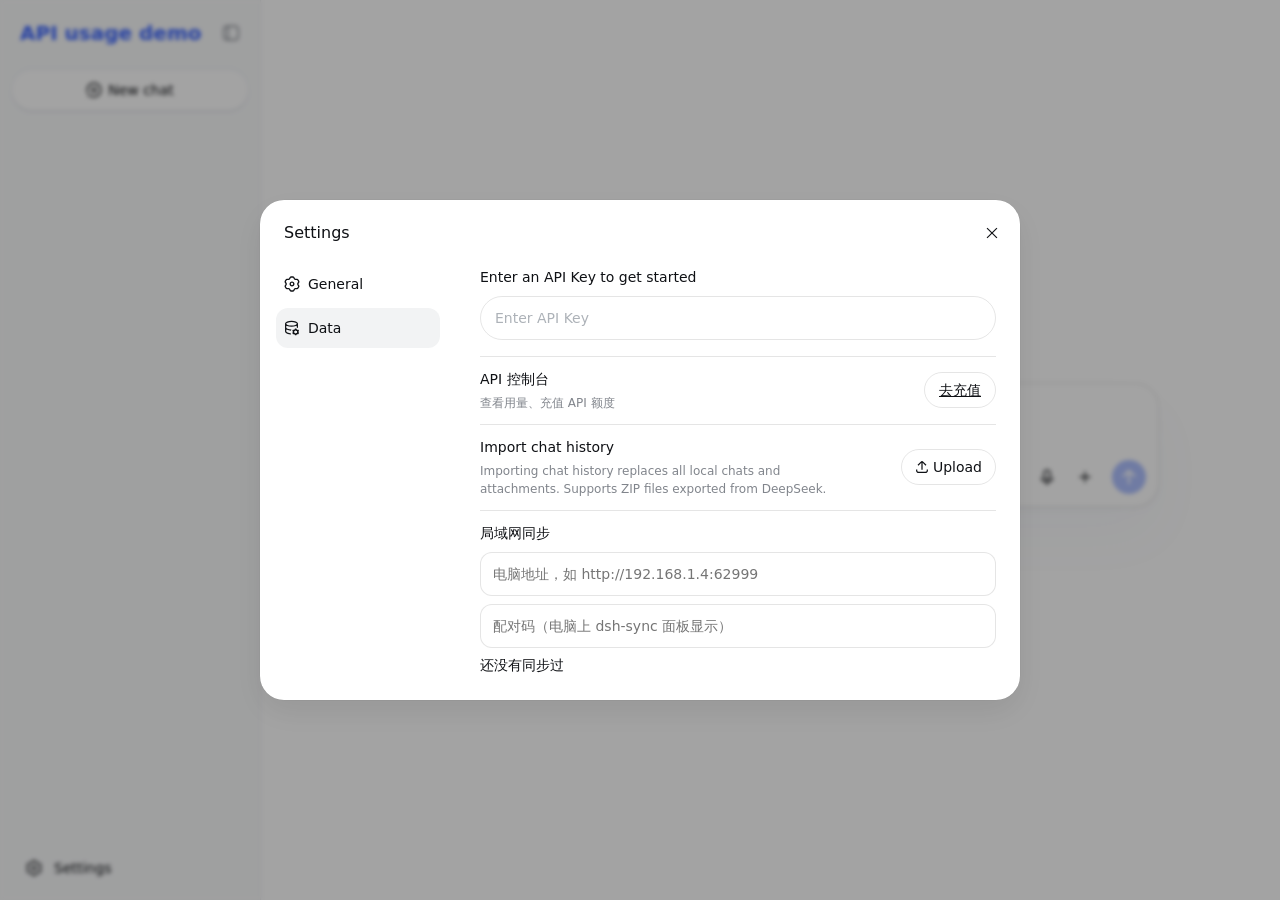
==== app/src/main/assets/www/legacy/index.html @ 1c6b211d "导入历史对话显示进度百分比，完成后追加 toast" ====
<!doctype html><html lang="zh-CN"><head><meta charset="utf-8"><meta name="viewport" content="width=device-width,initial-scale=1"><meta name="theme-color" content="#ffffff"><title>API 使用 demo</title><script>!function(){var t=!1;function e(n,o){if(!t){t=!0;var r,i=document.getElementById("root");if(!i)return void document.addEventListener("DOMContentLoaded",function(){t=!1,e(n,o)});var a=(r=[["Object.hasOwn","function"==typeof Object.hasOwn],["structuredClone","function"==typeof structuredClone],["Array.prototype.at","function"==typeof[].at],["Array.prototype.findLast","function"==typeof[].findLast],["String.prototype.replaceAll","function"==typeof"".replaceAll],["Promise.any","function"==typeof Promise.any],["crypto.randomUUID",!!(window.crypto&&window.crypto.randomUUID)]].filter(function(t){return!t[1]}).map(function(t){return t[0]}),{ua:navigator.userAgent,missing:r}),d=document.createElement("div");d.setAttribute("style","position:fixed;inset:0;z-index:2147483647;background:#fff;color:#111;overflow:auto;font:13px/1.6 system-ui,sans-serif;padding:24px 20px;box-sizing:border-box");var c=document.createElement("div");c.setAttribute("style","font-size:16px;font-weight:600;margin-bottom:10px"),c.textContent=n;var s=document.createElement("pre");s.setAttribute("style","white-space:pre-wrap;word-break:break-all;background:#f5f5f5;border-radius:8px;padding:12px;margin:0 0 12px"),s.textContent=o||"";var p=document.createElement("div");p.setAttribute("style","color:#666;margin-bottom:12px"),p.textContent="可以尝试：设置里清理应用数据后重开；或在应用商店更新「Android System WebView」。"+(a.missing.length?" 缺少特性："+a.missing.join("、"):"");var u=document.createElement("button");u.textContent="复制错误信息",u.setAttribute("style","padding:8px 14px;border:1px solid #ccc;border-radius:8px;background:#fff;font:inherit"),u.onclick=function(){var t=n+"\n"+(o||"")+"\n"+a.ua+"\nmissing: "+a.missing.join(",");if(navigator.clipboard&&navigator.clipboard.writeText)navigator.clipboard.writeText(t),u.textContent="已复制";else{var e=document.createElement("textarea");e.value=t,document.body.appendChild(e),e.select();try{document.execCommand("copy"),u.textContent="已复制"}catch(t){u.textContent="复制失败"}document.body.removeChild(e)}},d.appendChild(c),d.appendChild(s),d.appendChild(p),d.appendChild(u),i.innerHTML="",i.appendChild(d)}}window.addEventListener("error",function(t){var n=t.target;n&&n!==window&&(n.src||n.href)?e("资源加载失败",String(n.src||n.href)+"\n请确认安装包完整"):e("页面启动失败",(t.message||"未知错误")+"\n"+(t.filename||"")+":"+(t.lineno||""))}),window.addEventListener("unhandledrejection",function(t){var n=t.reason;e("页面启动失败",n&&(n.stack||n.message)||String(n))}),window.setTimeout(function(){var t=document.getElementById("root");t&&0===t.childElementCount&&e("页面没有渲染出来","脚本可能不兼容当前 WebView 版本")},8e3)}()</script><meta content="0.1.1" name="application-version"><script defer src="static/js/main.e88520ba.js"></script><link href="static/css/main.0c04b0cb.css" rel="stylesheet"></head><body><div id="root"></div></body></html>
---- app/src/main/assets/www/legacy/static/css/main.0c04b0cb.css ----
.trigger-_94788{display:contents}.tooltip-_94788{z-index:2000;box-sizing:border-box;background-color:var(--dsw-alias-tooltip-bg);max-width:calc(100vw - 28px);color:var(--dsw-static-neutral-bluish-00);pointer-events:none;border-radius:10px;padding:4px 8px;font-size:12px;line-height:1.5;position:fixed}[data-ds-dark-theme] .tooltip-_94788{color:var(--dsw-alias-label-primary);box-shadow:0 6px 16px rgba(0,0,0,.08),0 3px 6px -4px rgba(0,0,0,.12),0 9px 28px 8px rgba(0,0,0,.05)}.button-_7c3cd{cursor:pointer;transition:background-color var(--ds-transition-duration) var(--ds-ease-in-out);background-color:transparent;border:none;border-radius:50%;outline:none;flex-shrink:0;justify-content:center;align-items:center;padding:0;font-size:16px;display:inline-flex}.button-_7c3cd:active:not(:disabled){background-color:var(--dsw-alias-interactive-bg-hover)}@media (hover:hover){.button-_7c3cd:hover:not(:disabled){background-color:var(--dsw-alias-interactive-bg-hover)}}.button-_7c3cd:focus-visible{box-shadow:0 0 0 2px var(--dsw-alias-button-primary-fill)}.button-_7c3cd:disabled{cursor:not-allowed;color:var(--dsw-alias-label-caption)}.xs-_7c3cd{width:var(--ds-control-height-xs);height:var(--ds-control-height-xs)}.m-_7c3cd{width:34px;height:34px}.xl-_7c3cd{width:var(--ds-control-height-xl);height:var(--ds-control-height-xl)}.tertiary-_7c3cd{color:var(--dsw-alias-label-tertiary)}.primary-_7c3cd{color:var(--dsw-alias-label-primary)}.logo-cc04e9{background-color:var(--dsw-alias-markdown-citation);border-radius:50%;display:inline-flex;overflow:hidden}.img-cc04e9{object-fit:cover;width:100%;height:100%}.placeholder-cc04e9{background-color:var(--dsw-alias-markdown-citation);justify-content:center;align-items:center;width:100%;height:100%;display:flex}.fallback-cc04e9{color:var(--dsw-alias-label-tertiary)}.fallback-cc04e9 svg{width:70%;height:70%}.group-cc04e9{-webkit-user-select:none;-moz-user-select:none;-ms-user-select:none;user-select:none;margin-left:6px;display:inline-flex}.thumbnail-cc04e9{width:16px;height:16px;box-shadow:0 0 0 1px var(--search-row-site-logo-color,var(--dsw-alias-bg-base)), 0 0 0 1px var(--dsw-alias-bg-base);flex-shrink:0;margin-left:-4px;transition:box-shadow .2s}.thumbnail-cc04e9:first-of-type{margin-left:0}.anchor-a38882{text-decoration:none}.card-a38882{cursor:pointer;flex-direction:column;display:flex}.meta-a38882{padding-top:var(--search-view-card-meta-padding-top,0);font:var(--search-view-card-meta-font,500 12px/17px var(--dsw-font-family));align-items:center;gap:6px;display:flex}.siteIcon-a38882{flex-shrink:0;width:18px;height:18px}.siteName-a38882{text-overflow:ellipsis;white-space:nowrap;color:var(--search-view-card-secondary-color,var(--dsw-alias-label-secondary));overflow:hidden}.divider-a38882{background-color:var(--dsw-alias-border-l3);width:1px;height:12px;margin:0 3px}.date-a38882{color:var(--search-view-card-secondary-color,var(--dsw-alias-label-secondary));flex-shrink:0;font-weight:400}.title-a38882{font:var(--search-view-card-title-font,500 16px/25px var(--dsw-font-family));color:var(--dsw-alias-label-primary);line-clamp:2;-webkit-line-clamp:2;-webkit-box-orient:vertical;margin-top:6px;display:-webkit-box;overflow:hidden}.snippet-a38882{color:var(--search-view-card-secondary-color,var(--dsw-alias-label-secondary));line-clamp:2;-webkit-line-clamp:2;-webkit-box-orient:vertical;margin-top:6px;font-size:13px;line-height:20px;display:-webkit-box;overflow:hidden}.panel-_5cf57{box-sizing:border-box;border-left:1px solid var(--dsw-alias-border-l2);width:calc(50vw - 4rem);max-width:390px;height:100%;color:var(--dsw-alias-label-primary);background:var(--dsw-alias-bg-base);flex-direction:column;flex-shrink:0;display:flex}.header-_5cf57{box-sizing:border-box;border-bottom:1px solid var(--dsw-alias-border-l2);flex-shrink:0;align-items:center;height:60px;padding:0 14px 0 20px;display:flex}.title-_5cf57{text-overflow:ellipsis;white-space:nowrap;flex:1;font-size:14px;font-weight:500;line-height:22px;overflow:hidden}.content-_5cf57{--search-view-card-meta-font:var(--dsw-font-xs-13);--search-view-card-meta-padding-top:2px;--search-view-card-secondary-color:var(--dsw-alias-label-tertiary);--search-view-card-title-font:500 14px/22px var(--dsw-font-family);scrollbar-color:var(--scroll-color) transparent;flex:1;min-height:0;padding:8px;overflow-y:auto}.item-_5cf57{transition:background-color var(--ds-transition-duration) var(--ds-ease-in-out);border-radius:12px;margin-bottom:6px;padding:12px}.item-_5cf57:hover{background:var(--dsw-alias-interactive-bg-hover)}@media not all and (min-width:768px){.panel-_5cf57{z-index:700;border-left:none;width:auto;max-width:none;position:fixed;top:0;bottom:0;left:0;right:0}}.mask-_4f2ab{z-index:1000;cursor:copy;pointer-events:none;-webkit-backdrop-filter:blur(10px);backdrop-filter:blur(10px);background-color:rgba(255,255,255,.7);justify-content:center;align-items:center;display:flex;position:fixed;top:0;bottom:0;left:0;right:0}[data-ds-dark-theme] .mask-_4f2ab{background-color:rgba(39,39,48,.7)}.wrap-_4f2ab{box-sizing:border-box;width:100%;color:var(--dsw-alias-label-primary);text-align:center;flex-direction:column;align-items:center;margin-top:-3%;padding:0 40px;display:flex}.title-_4f2ab{margin-top:16px;font-size:20px;line-height:28px}.desc-_4f2ab{color:var(--dsw-alias-label-tertiary);margin-top:16px;font-size:14px;line-height:22px}.card-_282ec{box-sizing:border-box;border:1px solid var(--dsw-alias-border-l2);background-color:var(--dsw-specific-input-major);cursor:default;border-radius:16px;flex-shrink:0;align-items:center;width:240px;min-height:64px;padding:0 12px 0 14px;transition:background-color .2s ease-in-out;display:flex;position:relative}.card-_282ec:hover .remove-_282ec{opacity:1}.clickable-_282ec{cursor:pointer}.clickable-_282ec:hover{background-color:var(--dsw-alias-interactive-bg-hover)}.editable-_282ec{padding-right:24px}.failed-_282ec{border-color:var(--dsw-alias-state-error-primary)}.failed-_282ec .subCaption-_282ec{color:var(--dsw-alias-state-error-primary)}.icon-_282ec{width:28px;height:28px;color:var(--dsw-alias-label-tertiary);flex-shrink:0;justify-content:center;align-items:center;margin-right:10px;display:flex}.retry-_282ec svg{width:18px;height:18px;color:var(--dsw-alias-label-secondary)}.spinner-_282ec{box-sizing:border-box;border:2px solid var(--dsw-alias-border-l2);border-top-color:var(--dsw-alias-label-tertiary);border-radius:50%;width:16px;height:16px;animation:.8s linear infinite spin-_282ec}@keyframes spin-_282ec{to{transform:rotate(360deg)}}.content-_282ec{-webkit-user-select:none;-moz-user-select:none;-ms-user-select:none;user-select:none;flex:1;min-width:0;padding:10px 0}.caption-_282ec{white-space:nowrap;text-overflow:ellipsis;color:var(--dsw-alias-label-primary);font-size:14px;font-weight:400;line-height:22px;overflow:hidden}.subCaption-_282ec{white-space:nowrap;text-overflow:ellipsis;color:var(--dsw-alias-label-tertiary);font-size:12px;line-height:18px;overflow:hidden}.remove-_282ec{width:18px;height:18px;color:var(--dsw-alias-label-primary-inverted);background-color:var(--dsw-alias-button-contrast-fill);cursor:pointer;opacity:0;border:none;border-radius:50%;justify-content:center;align-items:center;padding:0;transition:opacity .2s ease-in-out;display:flex;position:absolute;top:4px;right:4px}.invalidRemove-_282ec{opacity:1;color:var(--dsw-alias-label-primary-foreground);background-color:var(--dsw-alias-state-error-primary)}.wrapper-ed6f47{--line-height:24px;--input-padding-top:12px;box-sizing:border-box;cursor:text;width:100%;font-size:16px;line-height:var(--line-height);border:1px solid var(--dsw-alias-border-l2-darkmode-thin);background:var(--dsw-specific-input-major);border-radius:24px;flex-direction:column;display:flex;overflow:hidden}.session-ed6f47{box-shadow:0 4px 10px rgba(0,0,0,.02),0 2px 4px rgba(0,0,0,.04)}.home-ed6f47{box-shadow:0 4px 12px rgba(0,0,0,.02),0 2px 2px rgba(72,104,178,.01),0 30px 60px rgba(72,104,178,.03)}[data-ds-dark-theme] .home-ed6f47{box-shadow:none}.attachments-ed6f47{cursor:default;align-items:flex-end;gap:10px;padding:12px 12px 0;display:flex;overflow-x:auto}.attachment-ed6f47{box-sizing:border-box;border:1px solid var(--dsw-alias-border-l2);background-color:var(--dsw-alias-bg-skeleton);border-radius:12px;flex-shrink:0;width:72px;height:72px;position:relative;overflow:hidden}.attachment-ed6f47 img{object-fit:cover;width:100%;height:100%;display:block}.attachment-ed6f47:hover .remove-ed6f47{opacity:1}.uploading-ed6f47{background-color:rgba(0,0,0,.3);position:absolute;top:0;bottom:0;left:0;right:0}.uploading-ed6f47:after{content:"";border:2px solid rgba(255,255,255,.4);border-top-color:#fff;border-radius:50%;width:16px;height:16px;margin:-10px 0 0 -10px;animation:.8s linear infinite spin-ed6f47;position:absolute;top:50%;left:50%}@keyframes spin-ed6f47{to{transform:rotate(360deg)}}.attachmentFailed-ed6f47{border-color:var(--dsw-alias-state-error-primary)}.failed-ed6f47{cursor:pointer;color:var(--dsw-static-neutral-bluish-00);background-color:rgba(0,0,0,.48);border:none;flex-direction:column;justify-content:center;align-items:center;padding:0 3px;display:flex;position:absolute;top:0;bottom:0;left:0;right:0}.failed-ed6f47 svg{width:18px;height:18px}.failedStatic-ed6f47{cursor:default;background-color:rgba(0,0,0,.24);justify-content:flex-end;padding-bottom:7px}.failedReason-ed6f47{text-align:center;word-break:break-word;-webkit-line-clamp:2;-webkit-box-orient:vertical;max-width:100%;margin-top:2px;font-size:11px;font-weight:500;line-height:14px;display:-webkit-box;overflow:hidden}.remove-ed6f47{z-index:1;color:#fff;-webkit-filter:drop-shadow(0 0 .5px rgba(0,0,0,.2));filter:drop-shadow(0 0 .5px rgba(0,0,0,.2));cursor:pointer;opacity:1;background-color:rgba(0,0,0,.55);border:none;border-radius:50%;justify-content:center;align-items:center;width:20px;height:20px;padding:0;display:flex;position:absolute;top:4px;right:4px}.invalidRemove-ed6f47{opacity:1;color:var(--dsw-alias-label-primary-foreground);background-color:var(--dsw-alias-state-error-primary)}.textareaWrapper-ed6f47{width:100%;position:relative}.textarea-ed6f47,.mirror-ed6f47{box-sizing:border-box;width:100%;min-height:calc(var(--line-height) * 2 + var(--input-padding-top));padding:var(--input-padding-top) 12px 0 16px;font:inherit;line-height:inherit;font-variant-ligatures:no-contextual;word-break:break-word;white-space:pre-wrap;border:none;margin:0;display:block;overflow:auto}.textarea-ed6f47{resize:none;overscroll-behavior:contain;height:100%;color:var(--dsw-alias-label-primary);caret-color:var(--dsw-alias-brand-text);background-color:transparent;outline:none;position:absolute}.textarea-ed6f47::-webkit-input-placeholder{color:var(--dsw-alias-label-caption);-webkit-user-select:none;-moz-user-select:none;-ms-user-select:none;user-select:none}.textarea-ed6f47::-ms-input-placeholder{color:var(--dsw-alias-label-caption);-webkit-user-select:none;-moz-user-select:none;-ms-user-select:none;user-select:none}.textarea-ed6f47::placeholder{color:var(--dsw-alias-label-caption);-webkit-user-select:none;-moz-user-select:none;-ms-user-select:none;user-select:none}.textareaHidden-ed6f47{visibility:hidden}@media not all and (min-width:440px){.textarea-ed6f47,.mirror-ed6f47{min-height:calc(var(--line-height) * 1.25 + var(--input-padding-top))}}.mirror-ed6f47{visibility:hidden;pointer-events:none;max-height:336px}@media not all and (min-width:768px){.wrapper-ed6f47{max-height:calc(var(--app-viewport-height,100dvh) - 120px);flex-shrink:0}.textareaWrapper-ed6f47{min-height:0}.attachments-ed6f47,.functionRow-ed6f47{flex-shrink:0}}.functionRow-ed6f47{align-items:center;gap:8px;margin-top:4px;padding:12px;display:flex}.toggles-ed6f47{flex:1;align-items:center;gap:10px;min-width:0;display:flex}.collapsedToggles-ed6f47 .toggleLabel-ed6f47{display:none}.toggle-ed6f47{border:1px solid var(--dsw-alias-border-l2);height:34px;color:var(--dsw-alias-label-primary);font:inherit;white-space:nowrap;cursor:pointer;-webkit-user-select:none;-moz-user-select:none;-ms-user-select:none;user-select:none;background-color:transparent;border-radius:18px;flex-shrink:0;justify-content:center;align-items:center;gap:4px;padding:0 12px;font-size:13px;font-weight:500;line-height:20px;transition-property:border,background;transition-duration:.2s;display:inline-flex}.toggle-ed6f47:hover:not(:disabled){background-color:var(--dsw-alias-interactive-bg-hover)}.toggle-ed6f47:disabled{opacity:.4;cursor:not-allowed}.toggle-ed6f47.selected-ed6f47{background-color:var(--dsw-alias-button-ghost-active-fill);color:var(--dsw-alias-brand-text);border-color:var(--dsw-alias-button-ghost-active-border)}.toggle-ed6f47.selected-ed6f47:hover{background-color:var(--dsw-alias-button-ghost-active-hover)}.right-ed6f47{flex-shrink:0;align-items:center;gap:4px;margin-left:auto;display:flex}.sendButton-ed6f47{background:var(--dsw-alias-button-primary-fill);width:34px;height:34px;color:var(--dsw-static-neutral-bluish-00);cursor:pointer;border:none;border-radius:50%;flex-shrink:0;justify-content:center;align-items:center;margin-left:6px;padding:0;transition:background .2s;display:flex}.sendButton-ed6f47:not(.disabled-ed6f47):hover{background:var(--dsw-alias-button-primary-hover)}.sendButton-ed6f47.disabled-ed6f47{opacity:.4;cursor:not-allowed}.attachPanel-ed6f47{width:100%;margin-top:14px}.attachTiles-ed6f47{gap:8px;width:100%;display:flex}.attachTile-ed6f47{color:#1a1a1a;min-width:0;height:68px;font:inherit;cursor:pointer;background:#f5f5f5;border:none;border-radius:16px;flex-direction:column;flex:1;justify-content:center;align-items:center;gap:8px;padding:0;font-size:15px;line-height:1;display:flex}.attachTile-ed6f47:active{background:#ededed}[data-ds-dark-theme] .attachTile-ed6f47{color:#ededed;background:#2b2c30}[data-ds-dark-theme] .attachTile-ed6f47:active{background:#34353a}.attachIcon-ed6f47{color:#4d6bfe;width:22px;height:22px}[data-ds-dark-theme] .attachIcon-ed6f47{color:#6b85ff}.attachLabel-ed6f47{font-size:14px;line-height:1}.plusIcon-ed6f47{transition:transform .18s;display:inline-flex}.plusOpen-ed6f47{transform:rotate(45deg)}.photoStrip-ed6f47{scrollbar-width:none;gap:8px;padding:2px 0 12px;display:flex;overflow-x:auto}.photoStrip-ed6f47::-webkit-scrollbar{display:none}.photoItem-ed6f47{cursor:pointer;background:#f5f5f5;border:none;border-radius:12px;flex:none;width:76px;height:76px;padding:0;position:relative;overflow:hidden}.photoItem-ed6f47 img{object-fit:cover;width:100%;height:100%;display:block}[data-ds-dark-theme] .photoItem-ed6f47{background:#2b2c30}.photoSelected-ed6f47 img{opacity:.92}.photoCheck-ed6f47{color:#4d6bfe;background:#fff;border-radius:50%;justify-content:center;align-items:center;width:22px;height:22px;display:flex;position:absolute;top:4px;right:4px;box-shadow:0 1px 4px rgba(0,0,0,.18)}.photoCheck-ed6f47 svg{width:14px;height:14px}[data-ds-dark-theme] .photoCheck-ed6f47{color:#6b85ff;background:#17181a}.suggestRow-ed6f47{scrollbar-width:none;gap:8px;padding:12px 12px 0;display:flex;overflow-x:auto}.suggestRow-ed6f47::-webkit-scrollbar{display:none}.suggestChip-ed6f47{border:1px solid var(--dsw-alias-border-l2-darkmode-thin);color:var(--dsw-alias-label-primary);font:inherit;cursor:pointer;background:0 0;border-radius:999px;flex-shrink:0;align-items:center;gap:6px;padding:9px 14px;font-size:15px;line-height:1;display:inline-flex}.suggestChip-ed6f47:active{background:rgba(0,0,0,.04)}[data-ds-dark-theme] .suggestChip-ed6f47:active{background:rgba(255,255,255,.06)}.suggestArrow-ed6f47{color:var(--dsw-alias-label-tertiary)}.timer-_1bdad{color:var(--dsw-alias-label-caption);font-variant-numeric:tabular-nums;white-space:nowrap;flex-shrink:0;align-items:center;font-size:12px;line-height:17px;display:inline-flex}@media not all and (min-width:768px){.timer-_1bdad{display:none}}.button-_1bdad{width:34px;height:34px;color:var(--dsw-alias-label-primary);cursor:pointer;transition:background-color var(--ds-transition-duration) var(--ds-ease-in-out);background-color:transparent;border:none;border-radius:50%;outline:none;flex-shrink:0;justify-content:center;align-items:center;padding:0;display:inline-flex}.button-_1bdad:active:not(.recording-_1bdad):not(.disabled-_1bdad){background-color:var(--dsw-alias-interactive-bg-hover)}@media (hover:hover){.button-_1bdad:hover:not(.recording-_1bdad):not(.disabled-_1bdad){background-color:var(--dsw-alias-interactive-bg-hover)}}.button-_1bdad:focus-visible{box-shadow:0 0 0 2px var(--dsw-alias-button-primary-fill)}.disabled-_1bdad{color:var(--dsw-alias-label-caption);cursor:not-allowed}.active-_1bdad{justify-content:center;align-items:center;width:26px;height:26px;display:flex;position:relative}.halo-_1bdad{background-color:var(--dsw-alias-brand-primary);opacity:.2;border-radius:50%;animation:.15s ease-out both haloEnter-_1bdad,1.8s ease-in-out .15s infinite haloBreath-_1bdad;position:absolute;top:0;bottom:0;left:0;right:0}.core-_1bdad{background-color:var(--dsw-alias-brand-primary);opacity:.75;border-radius:50%;animation:.2s ease-out .14s both coreEnter-_1bdad;position:absolute;top:2px;bottom:2px;left:2px;right:2px}.outline-_1bdad{color:var(--dsw-alias-brand-primary);animation:.12s ease-out .14s both fadeOut-_1bdad;display:flex;position:absolute}.glyph-_1bdad{color:var(--dsw-static-neutral-bluish-00);animation:.1s ease-out .26s both fadeIn-_1bdad;display:flex;position:relative}@keyframes haloEnter-_1bdad{0%{opacity:0;transform:scale(.6)}to{opacity:.2;transform:scale(1)}}@keyframes haloBreath-_1bdad{0%,to{scale:1}50%{scale:1.1}}@keyframes coreEnter-_1bdad{0%{opacity:0;transform:scale(.6)}to{opacity:.75;transform:scale(1)}}@keyframes fadeOut-_1bdad{to{opacity:0}}@keyframes fadeIn-_1bdad{0%{opacity:0}}@media (prefers-reduced-motion:reduce){.halo-_1bdad,.core-_1bdad,.glyph-_1bdad{animation:none}.outline-_1bdad{display:none}.halo-_1bdad{scale:none}}.loading-_1bdad{box-sizing:border-box;border:1.5px solid var(--dsw-alias-border-l2);border-top-color:var(--dsw-alias-label-tertiary);border-radius:50%;width:14px;height:14px;animation:.8s linear infinite spin-_1bdad}@keyframes spin-_1bdad{to{transform:rotate(360deg)}}.spectrum-_62476{opacity:.7;pointer-events:none;justify-content:center;align-items:center;gap:3px;height:36px;display:flex;position:absolute;top:calc(50% + 8px);left:16px;right:12px;translate:0 -50%}.bar-_62476{background-color:var(--dsw-alias-button-info-hover,#679efe);transform-origin:50%;will-change:transform;border-radius:1px;flex-shrink:0;width:2px;height:5px}.button-_074b8{box-sizing:border-box;min-width:72px;font:inherit;cursor:pointer;white-space:nowrap;-webkit-user-select:none;-moz-user-select:none;-ms-user-select:none;user-select:none;transition:background-color var(--ds-transition-duration) var(--ds-ease-in-out), opacity var(--ds-transition-duration) var(--ds-ease-in-out);border:1px solid transparent;border-radius:4096px;outline:none;justify-content:center;align-items:center;padding:0 14px;font-size:14px;font-weight:500;line-height:22px;display:inline-flex}.button-_074b8:focus-visible{box-shadow:0 0 0 2px var(--dsw-alias-button-primary-fill)}.button-_074b8:disabled{opacity:.45;cursor:not-allowed}.l-_074b8{height:var(--ds-control-height-l)}.m-_074b8{height:var(--ds-control-height-m);gap:4px}.m-_074b8 svg{width:14px;height:14px}.s-_074b8{height:var(--ds-control-height-s);min-width:58px}.block-_074b8{width:100%}.primary-_074b8{color:var(--dsw-alias-label-primary-foreground);background-color:var(--dsw-alias-button-primary-fill)}.primary-_074b8:hover:not(:disabled){background-color:var(--dsw-alias-button-primary-hover)}.outlined-_074b8{color:var(--dsw-alias-label-primary);border-color:var(--dsw-alias-border-l2);background-color:transparent;font-weight:400}.outlined-_074b8:hover:not(:disabled){background-color:var(--dsw-alias-interactive-bg-hover)}.danger-_074b8{color:var(--dsw-static-neutral-bluish-00);background-color:var(--dsw-alias-state-error-primary)}.danger-_074b8:hover:not(:disabled){background-color:var(--dsw-alias-state-error-secondary)}.dangerOutlined-_074b8{color:var(--dsw-alias-state-error-primary);border-color:var(--dsw-alias-state-error-primary);background-color:transparent;font-weight:400}.dangerOutlined-_074b8:hover:not(:disabled){background-color:var(--dsw-alias-interactive-bg-hover-danger)}.dangerOutlined-_074b8:focus-visible{box-shadow:0 0 0 2px var(--dsw-alias-state-error-primary)}.card-bab5a2{z-index:950;box-sizing:border-box;border:1px solid var(--dsw-alias-border-inverted);background:var(--dsw-specific-menu);max-width:355px;box-shadow:var(--dsw-shadow-lv3);border-radius:12px;padding:16px;position:fixed}.container-_094a5{justify-content:space-between;align-items:center;width:100%;padding:6px;display:flex}.name-_094a5{color:var(--dsw-alias-label-primary);font-family:var(--ds-font-family-code);margin-left:8px;font-size:12px;line-height:18px}.button-_094a5{height:28px;color:var(--dsw-alias-label-secondary);font:inherit;cursor:pointer;-webkit-user-select:none;-moz-user-select:none;-ms-user-select:none;user-select:none;background:0 0;border:none;border-radius:8px;align-items:center;gap:3px;padding:0 10px;font-size:13px;line-height:20px;display:inline-flex}.button-_094a5:active{background-color:var(--dsw-alias-interactive-bg-hover)}@media (hover:hover){.button-_094a5:hover{background-color:var(--dsw-alias-interactive-bg-hover)}}.button-_094a5 svg{width:14px;height:14px}.ds-markdown{font:var(--dsw-font-markdown-base);color:var(--dsw-alias-label-primary)}.ds-markdown strong{font-weight:600}.ds-markdown img{max-width:100%}.ds-markdown h1{font:var(--dsw-font-markdown-h1)}.ds-markdown h2{font:var(--dsw-font-markdown-h2)}.ds-markdown h3{font:var(--dsw-font-markdown-h3)}.ds-markdown h4{font:var(--dsw-font-markdown-h4)}.ds-markdown h5,.ds-markdown h6{font:var(--dsw-font-markdown-base-strong)}.ds-markdown h1 strong,.ds-markdown h2 strong,.ds-markdown h3 strong,.ds-markdown h4 strong,.ds-markdown h5 strong,.ds-markdown h6 strong{font-weight:inherit}.ds-markdown h1,.ds-markdown h2,.ds-markdown h3{margin:32px 0 16px}.ds-markdown h4,.ds-markdown h5,.ds-markdown h6,.ds-markdown .ds-markdown-paragraph{margin:16px 0}.ds-markdown h4+ul,.ds-markdown h5+ul,.ds-markdown h6+ul,.ds-markdown h4+ol,.ds-markdown h5+ol,.ds-markdown h6+ol{margin-top:8px}.ds-markdown h4:has(+ul){margin-bottom:8px}.ds-markdown h5:has(+ul){margin-bottom:8px}.ds-markdown h6:has(+ul){margin-bottom:8px}.ds-markdown h4:has(+ol){margin-bottom:8px}.ds-markdown h5:has(+ol){margin-bottom:8px}.ds-markdown h6:has(+ol){margin-bottom:8px}.ds-markdown a:not(.ds-a){color:var(--dsw-alias-brand-text);transition:box-shadow var(--ds-transition-duration) var(--ds-ease-in-out);border:2px solid rgba(255,255,255,0);border-width:2px 3px;margin-left:-3px;margin-right:-3px;text-decoration:none;position:relative}.ds-markdown a:not(.ds-a):hover,.ds-markdown a:not(.ds-a) :focus{-webkit-text-decoration:underline var(--dsw-alias-brand-text);-webkit-text-decoration:underline var(--dsw-alias-brand-text);text-decoration:underline var(--dsw-alias-brand-text);outline:none}.ds-markdown a:not(.ds-a):focus-visible{box-shadow:0 0 0 2px var(--dsw-alias-brand-text)}.ds-markdown li>ul,.ds-markdown li>ol{margin-top:4px}.ds-markdown ul,.ds-markdown ol{margin:16px 0;padding-left:18px}.ds-markdown li:not(:first-child){margin-top:6px}.ds-markdown li::marker{color:var(--dsw-alias-label-secondary);line-height:28px}.ds-markdown ul>.ds-markdown-task-list-item{list-style:none}.ds-markdown ul>.ds-markdown-task-list-item>.ds-markdown-task-checkbox{margin-left:-18px}.ds-markdown .ds-markdown-task-list-item>.ds-markdown-task-checkbox{color:var(--dsw-alias-label-secondary)}.ds-markdown .ds-markdown-task-list-item>.ds-markdown-task-checkbox+.ds-markdown-paragraph{display:inline}.ds-markdown ul ol,.ds-markdown ol ol{padding-left:0;list-style-position:inside}:is(.ds-markdown ul ol,.ds-markdown ol ol) li p{display:inline}.ds-markdown hr{background:var(--dsw-alias-border-l2);border:none;height:1px;margin:32px 0;display:block}.ds-markdown blockquote{border-left:2px solid var(--dsw-alias-label-caption);margin:16px 0 0;padding-left:14px}.ds-markdown table{border-collapse:collapse;width:-moz-max-content;width:max-content;max-width:-moz-max-content;max-width:max-content}.ds-markdown th{border-bottom:1px solid var(--dsw-alias-border-l3);font:var(--dsw-font-markdown-table-head);min-width:100px;max-width:320px;border-top:none;max-width:min(30vw,320px);padding:10px 16px}.ds-markdown th:not(:-webkit-any(:lang(ae),:lang(ar),:lang(arc),:lang(bcc),:lang(bqi),:lang(ckb),:lang(dv),:lang(fa),:lang(glk),:lang(he),:lang(ku),:lang(mzn),:lang(nqo),:lang(pnb),:lang(ps),:lang(sd),:lang(ug),:lang(ur),:lang(yi))){text-align:left}.ds-markdown th:not(:-moz-any(:lang(ae),:lang(ar),:lang(arc),:lang(bcc),:lang(bqi),:lang(ckb),:lang(dv),:lang(fa),:lang(glk),:lang(he),:lang(ku),:lang(mzn),:lang(nqo),:lang(pnb),:lang(ps),:lang(sd),:lang(ug),:lang(ur),:lang(yi))){text-align:left}.ds-markdown th:not(:is(:lang(ae),:lang(ar),:lang(arc),:lang(bcc),:lang(bqi),:lang(ckb),:lang(dv),:lang(fa),:lang(glk),:lang(he),:lang(ku),:lang(mzn),:lang(nqo),:lang(pnb),:lang(ps),:lang(sd),:lang(ug),:lang(ur),:lang(yi))){text-align:left}.ds-markdown th:-webkit-any(:lang(ae),:lang(ar),:lang(arc),:lang(bcc),:lang(bqi),:lang(ckb),:lang(dv),:lang(fa),:lang(glk),:lang(he),:lang(ku),:lang(mzn),:lang(nqo),:lang(pnb),:lang(ps),:lang(sd),:lang(ug),:lang(ur),:lang(yi)){text-align:right}.ds-markdown th:-moz-any(:lang(ae),:lang(ar),:lang(arc),:lang(bcc),:lang(bqi),:lang(ckb),:lang(dv),:lang(fa),:lang(glk),:lang(he),:lang(ku),:lang(mzn),:lang(nqo),:lang(pnb),:lang(ps),:lang(sd),:lang(ug),:lang(ur),:lang(yi)){text-align:right}.ds-markdown th:is(:lang(ae),:lang(ar),:lang(arc),:lang(bcc),:lang(bqi),:lang(ckb),:lang(dv),:lang(fa),:lang(glk),:lang(he),:lang(ku),:lang(mzn),:lang(nqo),:lang(pnb),:lang(ps),:lang(sd),:lang(ug),:lang(ur),:lang(yi)){text-align:right}.ds-markdown th:first-child{padding-left:0}.ds-markdown td{border-bottom:1px solid var(--dsw-alias-border-l2);font:var(--dsw-font-markdown-table);min-width:100px;max-width:320px;max-width:min(30vw,320px);padding:10px 16px}.ds-markdown td:first-child{padding-left:0}.ds-markdown td:last-child{padding-right:0}.ds-markdown pre{font-family:var(--ds-font-family-code);margin:16px 0;overflow:auto}.ds-markdown code{box-sizing:border-box;font:var(--dsw-font-markdown-code);font-family:var(--ds-font-family-code);background-color:var(--dsw-alias-markdown-inline-code);border-radius:6px;align-items:center;padding:0 5px;display:inline-flex;font-size:.875em!important}.ds-markdown h1 code,.ds-markdown h2 code,.ds-markdown h3 code,.ds-markdown h4 code,.ds-markdown h5 code,.ds-markdown h6 code{font:inherit;font-family:var(--ds-font-family-code)}.ds-markdown table code{font-size:13px}.ds-markdown-math.katex-display{text-align:center;max-width:100%;padding:4px;display:block;overflow-x:auto;overflow-y:hidden}.ds-markdown>* .ds-markdown-math{margin:16px 0}.ds-markdown>* .ds-markdown-math:first-child{margin-top:0}.ds-markdown>* .ds-markdown-math:last-child{margin-bottom:0}.ds-markdown li>.ds-markdown-paragraph{margin:8px 0}.ds-markdown li>:first-child{margin-top:0}.ds-markdown li>:last-child:not(.md-code-block){margin-bottom:0}.ds-markdown .ds-markdown-paragraph:first-child{margin-top:0!important}.ds-markdown .ds-markdown-paragraph:last-child{margin-bottom:0!important}.ds-markdown>:first-child{margin-top:0!important}.ds-markdown>:last-child{margin-bottom:0!important}.ds-markdown-html{font-family:var(--ds-font-family-code)}.ds-markdown-cite{font-variant:tabular-nums;min-width:14px;height:14px;box-shadow:inset 0 0 0 .5px var(--dsw-alias-border-l1);box-sizing:border-box;-webkit-user-select:none;-moz-user-select:none;-ms-user-select:none;user-select:none;white-space:nowrap;background:var(--dsw-alias-markdown-placeholder);font:500 9px/14px var(--ds-font-family-code);color:var(--dsw-alias-label-tertiary);cursor:pointer;border-radius:6px 6px 6px 0;flex-shrink:0;justify-content:center;align-items:center;margin:0 2px;padding:0 4px;display:inline-flex;position:relative;top:-5px}.ds-markdown-cite+.ds-markdown-cite{margin-left:0}.ds-markdown-cite:hover{background:var(--dsw-alias-markdown-citation)}.ds-markdown .md-code-block{margin:16px 0}.md-code-block{--dsl-code-block-banner-background-color:var(--dsw-alias-markdown-code-block-banner);--dsl-code-block-border-radius:12px;--dsl-code-block-banner-font:var(--dsw-font-xs-13);--dsl-code-block-content-font:var(--dsw-font-markdown-code-block);color:var(--dsw-alias-label-primary);background:var(--dsw-alias-markdown-code-block);border-radius:var(--dsl-code-block-border-radius)}.md-code-block:not(:last-child){margin-bottom:11px}.md-code-block-banner{background:var(--dsl-code-block-banner-background-color);font:var(--dsl-code-block-banner-font);border-top-left-radius:var(--dsl-code-block-border-radius);border-top-right-radius:var(--dsl-code-block-border-radius);justify-content:space-between;display:flex}.md-code-block>pre{font:var(--dsl-code-block-content-font);white-space:pre-wrap;word-break:break-all;padding:16px;margin:0!important}.markdown-table-wrapper{overflow-x:auto}.md-code-block-switch{gap:4px;display:flex}.md-code-block-switch [aria-pressed=true]{background:var(--dsw-alias-markdown-code-block);color:var(--dsw-alias-label-primary)}.md-mermaid-diagram{text-align:center;padding:16px;overflow:auto}.md-mermaid-diagram>svg{max-width:100%;height:auto;margin:0 auto;display:block}.md-mermaid-status{min-height:160px;color:var(--dsw-alias-label-secondary);justify-content:center;align-items:center;padding:16px;font-size:14px;display:flex}body.dark .md-code-block .token.comment,body.dark .md-code-block .token.prolog,body.dark .md-code-block .token.doctype,body.dark .md-code-block .token.cdata{color:#8da1b9}body.dark .md-code-block .token.punctuation{color:#e3eaf2}body.dark .md-code-block .token.delimiter.important,body.dark .md-code-block .token.selector .parent,body.dark .md-code-block .token.tag,body.dark .md-code-block .token.tag .token.punctuation{color:#6cc}body.dark .md-code-block .token.attr-name,body.dark .md-code-block .token.boolean,body.dark .md-code-block .token.boolean.important,body.dark .md-code-block .token.number,body.dark .md-code-block .token.constant,body.dark .md-code-block .token.selector .token.attribute{color:#e6d37a}body.dark .md-code-block .token.class-name,body.dark .md-code-block .token.key,body.dark .md-code-block .token.parameter,body.dark .md-code-block .token.property,body.dark .md-code-block .token.property-access,body.dark .md-code-block .token.variable{color:#6cb8e6}body.dark .md-code-block .token.attr-value,body.dark .md-code-block .token.inserted,body.dark .md-code-block .token.color,body.dark .md-code-block .token.selector .token.value,body.dark .md-code-block .token.string,body.dark .md-code-block .token.string .token.url-link{color:#91d076}body.dark .md-code-block .token.builtin,body.dark .md-code-block .token.keyword-array,body.dark .md-code-block .token.package,body.dark .md-code-block .token.regex{color:#f4adf4}body.dark .md-code-block .token.function,body.dark .md-code-block .token.selector .token.class,body.dark .md-code-block .token.selector .token.id{color:#c699e3}body.dark .md-code-block .token.atrule .token.rule,body.dark .md-code-block .token.combinator,body.dark .md-code-block .token.keyword,body.dark .md-code-block .token.operator,body.dark .md-code-block .token.pseudo-class,body.dark .md-code-block .token.pseudo-element,body.dark .md-code-block .token.selector,body.dark .md-code-block .token.unit{color:#e9ae7e}body.dark .md-code-block .token.deleted,body.dark .md-code-block .token.important{color:#cd6660}body.dark .md-code-block .token.keyword-this,body.dark .md-code-block .token.this{color:#6cb8e6}body.dark .md-code-block .token.important,body.dark .md-code-block .token.keyword-this,body.dark .md-code-block .token.this,body.dark .md-code-block .token.bold{font-weight:700}body.dark .md-code-block .token.delimiter.important{font-weight:inherit}body.dark .md-code-block .token.italic{font-style:italic}body.dark .md-code-block .token.entity{cursor:help}body.dark .md-code-block .language-markdown .token.title,body.dark .md-code-block .language-markdown .token.title .token.punctuation{color:#6cb8e6;font-weight:700}body.dark .md-code-block .language-markdown .token.blockquote.punctuation{color:#f4adf4}body.dark .md-code-block .language-markdown .token.code{color:#6cc}body.dark .md-code-block .language-markdown .token.hr.punctuation{color:#6cb8e6}body.dark .md-code-block .language-markdown .token.url .token.content{color:#91d076}body.dark .md-code-block .language-markdown .token.url-link{color:#e6d37a}body.dark .md-code-block .language-markdown .token.list.punctuation{color:#f4adf4}body.dark .md-code-block .language-markdown .token.table-header,body.dark .md-code-block .language-json .token.operator{color:#e3eaf2}body.dark .md-code-block .language-scss .token.variable{color:#6cc}body.dark .md-code-block .token.token.tab:not(:empty):before,body.dark .md-code-block .token.token.cr:before,body.dark .md-code-block .token.token.lf:before,body.dark .md-code-block .token.token.space:before{color:#8da1b9}body.dark .md-code-block div.code-toolbar>.toolbar.toolbar>.toolbar-item>a,body.dark .md-code-block div.code-toolbar>.toolbar.toolbar>.toolbar-item>button{color:#111b27;background:#6cb8e6}body.dark .md-code-block div.code-toolbar>.toolbar.toolbar>.toolbar-item>a:hover,body.dark .md-code-block div.code-toolbar>.toolbar.toolbar>.toolbar-item>a:focus,body.dark .md-code-block div.code-toolbar>.toolbar.toolbar>.toolbar-item>button:hover,body.dark .md-code-block div.code-toolbar>.toolbar.toolbar>.toolbar-item>button:focus{color:#111b27;background:rgba(108,184,230,.855);text-decoration:none}body.dark .md-code-block div.code-toolbar>.toolbar.toolbar>.toolbar-item>span,body.dark .md-code-block div.code-toolbar>.toolbar.toolbar>.toolbar-item>span:hover,body.dark .md-code-block div.code-toolbar>.toolbar.toolbar>.toolbar-item>span:focus{color:#111b27;background:#8da1b9}body.dark .md-code-block .line-highlight.line-highlight{background:linear-gradient(90deg,rgba(60,82,109,.373) 70%,rgba(60,82,109,.333))}body.dark .md-code-block .line-highlight.line-highlight:before,body.dark .md-code-block .line-highlight.line-highlight[data-end]:after{color:#111b27;background-color:#8da1b9;box-shadow:0 1px #3c526d}body.dark .md-code-block pre[id].linkable-line-numbers.linkable-line-numbers span.line-numbers-rows>span:hover:before{background-color:rgba(141,161,185,.094)}body.dark .md-code-block .line-numbers.line-numbers .line-numbers-rows{background:rgba(11,18,27,.48);border-right:1px solid #0b121b}body.dark .md-code-block .line-numbers .line-numbers-rows>span:before{color:rgba(141,161,185,.855)}body.dark .md-code-block .rainbow-braces .token.token.punctuation.brace-level-1,body.dark .md-code-block .rainbow-braces .token.token.punctuation.brace-level-5,body.dark .md-code-block .rainbow-braces .token.token.punctuation.brace-level-9{color:#e6d37a}body.dark .md-code-block .rainbow-braces .token.token.punctuation.brace-level-2,body.dark .md-code-block .rainbow-braces .token.token.punctuation.brace-level-6,body.dark .md-code-block .rainbow-braces .token.token.punctuation.brace-level-10{color:#f4adf4}body.dark .md-code-block .rainbow-braces .token.token.punctuation.brace-level-3,body.dark .md-code-block .rainbow-braces .token.token.punctuation.brace-level-7,body.dark .md-code-block .rainbow-braces .token.token.punctuation.brace-level-11{color:#6cb8e6}body.dark .md-code-block .rainbow-braces .token.token.punctuation.brace-level-4,body.dark .md-code-block .rainbow-braces .token.token.punctuation.brace-level-8,body.dark .md-code-block .rainbow-braces .token.token.punctuation.brace-level-12{color:#c699e3}body.dark .md-code-block pre.diff-highlight>code .token.token.deleted:not(.prefix),body.dark .md-code-block pre>code.diff-highlight .token.token.deleted:not(.prefix){background-color:rgba(205,102,96,.12)}body.dark .md-code-block pre.diff-highlight>code .token.token.inserted:not(.prefix),body.dark .md-code-block pre>code.diff-highlight .token.token.inserted:not(.prefix){background-color:rgba(145,208,118,.12)}body.dark .md-code-block .command-line .command-line-prompt{border-right:1px solid #0b121b}body.dark .md-code-block .command-line .command-line-prompt>span:before{color:rgba(141,161,185,.855)}body.light .md-code-block .token.comment,body.light .md-code-block .token.prolog,body.light .md-code-block .token.cdata{color:#a0a1a7}body.light .md-code-block .token.doctype,body.light .md-code-block .token.punctuation,body.light .md-code-block .token.entity{color:#383a42}body.light .md-code-block .token.attr-name,body.light .md-code-block .token.class-name,body.light .md-code-block .token.boolean,body.light .md-code-block .token.constant,body.light .md-code-block .token.number,body.light .md-code-block .token.atrule{color:#b76b01}body.light .md-code-block .token.keyword{color:#a626a4}body.light .md-code-block .token.property,body.light .md-code-block .token.tag,body.light .md-code-block .token.symbol,body.light .md-code-block .token.deleted,body.light .md-code-block .token.important{color:#e45649}body.light .md-code-block .token.selector,body.light .md-code-block .token.string,body.light .md-code-block .token.char,body.light .md-code-block .token.builtin,body.light .md-code-block .token.inserted,body.light .md-code-block .token.regex,body.light .md-code-block .token.attr-value,body.light .md-code-block .token.attr-value>.token.punctuation{color:#50a14f}body.light .md-code-block .token.variable,body.light .md-code-block .token.operator,body.light .md-code-block .token.function{color:#4078f2}body.light .md-code-block .token.url{color:#0184bc}body.light .md-code-block .token.attr-value>.token.punctuation.attr-equals,body.light .md-code-block .token.special-attr>.token.attr-value>.token.value.css{color:#383a42}body.light .md-code-block .language-css .token.selector{color:#e45649}body.light .md-code-block .language-css .token.property{color:#383a42}body.light .md-code-block .language-css .token.function,body.light .md-code-block .language-css .token.url>.token.function{color:#0184bc}body.light .md-code-block .language-css .token.url>.token.string.url{color:#50a14f}body.light .md-code-block .language-css .token.important,body.light .md-code-block .language-css .token.atrule .token.rule,body.light .md-code-block .language-javascript .token.operator{color:#a626a4}body.light .md-code-block .language-javascript .token.template-string>.token.interpolation>.token.interpolation-punctuation.punctuation{color:#ca1243}body.light .md-code-block .language-json .token.operator{color:#383a42}body.light .md-code-block .language-json .token.null.keyword{color:#b76b01}body.light .md-code-block .language-markdown .token.url,body.light .md-code-block .language-markdown .token.url>.token.operator,body.light .md-code-block .language-markdown .token.url-reference.url>.token.string{color:#383a42}body.light .md-code-block .language-markdown .token.url>.token.content{color:#4078f2}body.light .md-code-block .language-markdown .token.url>.token.url,body.light .md-code-block .language-markdown .token.url-reference.url{color:#0184bc}body.light .md-code-block .language-markdown .token.blockquote.punctuation,body.light .md-code-block .language-markdown .token.hr.punctuation{color:#a0a1a7;font-style:italic}body.light .md-code-block .language-markdown .token.code-snippet{color:#50a14f}body.light .md-code-block .language-markdown .token.bold .token.content{color:#b76b01}body.light .md-code-block .language-markdown .token.italic .token.content{color:#a626a4}body.light .md-code-block .language-markdown .token.strike .token.content,body.light .md-code-block .language-markdown .token.strike .token.punctuation,body.light .md-code-block .language-markdown .token.list.punctuation,body.light .md-code-block .language-markdown .token.title.important>.token.punctuation{color:#e45649}body.light .md-code-block .token.bold{font-weight:700}body.light .md-code-block .token.comment,body.light .md-code-block .token.italic{font-style:italic}body.light .md-code-block .token.entity{cursor:help}body.light .md-code-block .token.namespace{opacity:.8}body.light .md-code-block .token.token.tab:not(:empty):before,body.light .md-code-block .token.token.cr:before,body.light .md-code-block .token.token.lf:before,body.light .md-code-block .token.token.space:before{color:rgba(56,58,66,.2)}.bars-_7573f{display:block}.loading-_7573f .bar-_7573f{fill:var(--dsw-static-neutral-300)}[data-ds-dark-theme] .loading-_7573f .bar-_7573f{fill:var(--dsw-static-neutral-550)}.sweep-_7573f{fill:#000;fill-opacity:0;animation-duration:1.5s;animation-timing-function:linear;animation-iteration-count:infinite}.sweep1-_7573f{animation-name:tts-sweep-1-_7573f}.sweep2-_7573f{animation-name:tts-sweep-2-_7573f}.sweep3-_7573f{animation-name:tts-sweep-3-_7573f}.sweep4-_7573f{animation-name:tts-sweep-4-_7573f}@keyframes tts-sweep-1-_7573f{0%{fill-opacity:.4}4.17%{fill-opacity:.38}8.33%{fill-opacity:.325}12.5%{fill-opacity:.25}16.67%{fill-opacity:.174}20.83%{fill-opacity:.109}25%{fill-opacity:.061}29.17%{fill-opacity:.031}33.33%{fill-opacity:.014}37.5%{fill-opacity:.006}41.67%{fill-opacity:.002}45.83%,to{fill-opacity:0}}@keyframes tts-sweep-2-_7573f{0%{fill-opacity:.014}4.17%{fill-opacity:.031}8.33%{fill-opacity:.061}12.5%{fill-opacity:.109}16.67%{fill-opacity:.174}20.83%{fill-opacity:.25}25%{fill-opacity:.325}29.17%{fill-opacity:.38}33.33%{fill-opacity:.4}37.5%{fill-opacity:.38}41.67%{fill-opacity:.325}45.83%{fill-opacity:.25}50%{fill-opacity:.174}54.17%{fill-opacity:.109}58.33%{fill-opacity:.061}62.5%{fill-opacity:.031}66.67%{fill-opacity:.014}70.83%{fill-opacity:.006}75%{fill-opacity:.002}79.17%,to{fill-opacity:0}}@keyframes tts-sweep-3-_7573f{0%,20.83%{fill-opacity:0}25%{fill-opacity:.002}29.17%{fill-opacity:.006}33.33%{fill-opacity:.014}37.5%{fill-opacity:.031}41.67%{fill-opacity:.061}45.83%{fill-opacity:.109}50%{fill-opacity:.174}54.17%{fill-opacity:.25}58.33%{fill-opacity:.325}62.5%{fill-opacity:.38}66.67%{fill-opacity:.4}70.83%{fill-opacity:.38}75%{fill-opacity:.325}79.17%{fill-opacity:.25}83.33%{fill-opacity:.174}87.5%{fill-opacity:.109}91.67%{fill-opacity:.061}95.83%{fill-opacity:.031}to{fill-opacity:.014}}@keyframes tts-sweep-4-_7573f{0%,54.17%{fill-opacity:0}58.33%{fill-opacity:.002}62.5%{fill-opacity:.006}66.67%{fill-opacity:.014}70.83%{fill-opacity:.031}75%{fill-opacity:.061}79.17%{fill-opacity:.109}83.33%{fill-opacity:.174}87.5%{fill-opacity:.25}91.67%{fill-opacity:.325}95.83%{fill-opacity:.38}to{fill-opacity:.4}}.playing-_7573f{animation:.15s cubic-bezier(.22,1,.36,1) tts-settle-_7573f}.playing-_7573f .bar-_7573f{fill:var(--dsw-alias-brand-primary)}@keyframes tts-settle-_7573f{0%{transform:scaleY(.2857)}to{transform:scaleY(1)}}@media (prefers-reduced-motion:reduce){.playing-_7573f,.sweep-_7573f{animation:none}}.area-_3d93a{margin-bottom:10px}.title-_3d93a{height:34px;color:var(--dsw-alias-label-secondary);cursor:pointer;-webkit-user-select:none;-moz-user-select:none;-ms-user-select:none;user-select:none;align-items:center;margin-bottom:2px;transition:color .2s;display:flex}.title-_3d93a:hover{color:var(--dsw-alias-label-primary)}.titleIcon-_3d93a{color:var(--dsw-alias-brand-primary);margin-right:6px;display:flex}.stoppedIcon-_3d93a{color:var(--dsw-alias-label-tertiary)}.titleText-_3d93a{font:var(--dsw-font-markdown-base);margin-right:6px}.shimmer-_3d93a{color:transparent;background:linear-gradient(90deg, var(--dsw-alias-label-secondary) 0%, var(--dsw-alias-label-secondary) 40%, var(--dsw-alias-label-caption) 50%, var(--dsw-alias-label-secondary) 60%, var(--dsw-alias-label-secondary) 100%) 0 0 / 300% 100%;-webkit-background-clip:text;background-clip:text;animation:2s ease-out infinite shimmer-_3d93a}@keyframes shimmer-_3d93a{0%{background-position:100% 0}to{background-position:0 0}}:-webkit-any(.withLine-_3d93a,.content-_3d93a):after{content:"";background-color:var(--dsw-alias-label-dimmed);width:1px;height:calc(100% - 24px);position:absolute;top:31px;left:7.5px}:-moz-any(.withLine-_3d93a,.content-_3d93a):after{content:"";background-color:var(--dsw-alias-label-dimmed);width:1px;height:calc(100% - 24px);position:absolute;top:31px;left:7.5px}:is(.withLine-_3d93a,.content-_3d93a):after{content:"";background-color:var(--dsw-alias-label-dimmed);width:1px;height:calc(100% - 24px);position:absolute;top:31px;left:7.5px}.content-_3d93a{padding:5px 0 5px 22px;position:relative}.content-_3d93a.lastItem-_3d93a{padding-bottom:0}.content-_3d93a.lastItem-_3d93a:after{height:calc(100% - 32px)}.dot-_3d93a{justify-content:center;align-items:center;width:16px;height:16px;display:inline-flex;position:absolute;top:9px;left:0}.dotInner-_3d93a{background:var(--dsw-alias-brand-primary);border-radius:50%;width:5px;height:5px;animation:1.5s linear infinite pulse-_3d93a}.dotInner-_3d93a.inactive-_3d93a{background-color:var(--dsw-alias-label-tertiary);animation:none}@keyframes pulse-_3d93a{0%{animation-timing-function:ease-out;transform:scale(1)}40%{animation-timing-function:linear;transform:scale(1.3)}60%{animation-timing-function:ease-out;transform:scale(1.3)}to{transform:scale(1)}}.rowIcon-_3d93a{flex-shrink:0;margin-right:6px;padding:1px;display:flex}.rowIcon-_3d93a svg{width:14px;height:14px}.row-_3d93a{max-width:100%;height:34px;color:var(--dsw-alias-label-secondary);font:var(--dsw-font-markdown-small);align-items:center;display:flex;position:relative}.row-_3d93a.clickable-_3d93a{cursor:pointer;width:-moz-fit-content;width:fit-content}.row-_3d93a.clickable-_3d93a:before,.row-_3d93a.active-_3d93a:before{content:"";z-index:-1;opacity:0;border-radius:100px;width:calc(100% + 20px);height:calc(100% - 6px);transition:opacity .2s,background-color .2s;position:absolute;left:-10px}.row-_3d93a.clickable-_3d93a:before{background-color:var(--dsw-alias-interactive-bg-hover)}.row-_3d93a.clickable-_3d93a:hover:before{opacity:1}.row-_3d93a.active-_3d93a:before{background-color:var(--dsw-alias-interactive-bg-active);opacity:1}.row-_3d93a.clickable-_3d93a:hover,.row-_3d93a.active-_3d93a{--search-row-site-logo-color:var(--dsw-alias-interactive-bg-hover)}.prefix-_3d93a,.summary-_3d93a{font-variant:tabular-nums;flex-shrink:0}.query-_3d93a{white-space:nowrap;text-overflow:ellipsis;margin-left:6px;animation:.3s ease-in fadeIn-_3d93a;overflow:hidden}@keyframes fadeIn-_3d93a{0%{opacity:0}}.tool-_3d93a{max-width:100%;color:var(--dsw-alias-label-secondary);font:var(--dsw-font-markdown-small);padding:5px 0;display:flex;position:relative}.toolIcon-_3d93a{margin-top:4px}.toolBody-_3d93a{flex-wrap:wrap;align-items:center;row-gap:6px;width:calc(100% - 30px);display:flex;overflow:hidden}.intro-_3d93a{font-variant:tabular-nums;margin-right:6px;display:inline-block}.page-_3d93a{white-space:nowrap;align-items:center;max-width:100%;margin-right:6px;display:inline-flex}.pageText-_3d93a{text-overflow:ellipsis;white-space:nowrap;max-width:100%;font:var(--dsw-font-xs-13);-webkit-text-decoration-line:underline;text-decoration-line:underline;-webkit-text-decoration-style:dotted;text-decoration-style:dotted;-webkit-text-decoration-color:var(--dsw-alias-label-caption);-webkit-text-decoration-color:var(--dsw-alias-label-caption);text-decoration-color:var(--dsw-alias-label-caption);text-underline-offset:4px;transition:color .2s;display:inline-block;overflow:hidden}.pageIcon-_3d93a{display:flex;position:relative;bottom:1px}.pageDone-_3d93a .pageText-_3d93a{color:var(--dsw-alias-label-secondary)}.pageDone-_3d93a .pageText-_3d93a:hover{color:var(--dsw-alias-label-primary);-webkit-text-decoration-color:var(--dsw-alias-label-tertiary);-webkit-text-decoration-color:var(--dsw-alias-label-tertiary);text-decoration-color:var(--dsw-alias-label-tertiary)}.pageFailed-_3d93a .pageText-_3d93a,.pageFailed-_3d93a .pageIcon-_3d93a{cursor:not-allowed;color:var(--dsw-alias-label-caption)}.chip-_3d93a{box-sizing:border-box;min-width:0;max-width:540px;height:20px;font:var(--dsw-font-xs-13);color:var(--dsw-alias-label-secondary);background:var(--dsw-alias-markdown-tag);cursor:pointer;border-radius:6px;align-items:center;margin-right:4px;padding:0 5px;line-height:20px;display:inline-flex}.chipFailed-_3d93a{color:var(--dsw-alias-label-caption);cursor:not-allowed}.chipIcon-_3d93a{margin-right:2px;display:flex}.chipIcon-_3d93a svg{width:12px;height:12px}.chipText-_3d93a{text-overflow:ellipsis;white-space:nowrap;overflow:hidden}.ds-think-content .ds-markdown{font:var(--dsw-font-markdown-small);color:var(--dsw-alias-label-secondary)}.ds-think-content .ds-markdown h1,.ds-think-content .ds-markdown h2,.ds-think-content .ds-markdown h3,.ds-think-content .ds-markdown h4,.ds-think-content .ds-markdown h5,.ds-think-content .ds-markdown h6,.ds-think-content .ds-markdown .ds-markdown-paragraph{margin:12px 0}.ds-think-content .ds-markdown h1,.ds-think-content .ds-markdown h2,.ds-think-content .ds-markdown h3,.ds-think-content .ds-markdown h4,.ds-think-content .ds-markdown h5,.ds-think-content .ds-markdown h6{font:var(--dsw-font-markdown-small-strong)}.ds-think-content .ds-markdown code{font:var(--dsw-font-markdown-code-block)}.ds-think-content .ds-markdown hr{margin:28px 0}.ds-think-content .ds-markdown blockquote{margin:12px 0 0}.ds-think-content .ds-markdown ul,.ds-think-content .ds-markdown ol{margin:12px 0}.ds-think-content .ds-markdown th{font:var(--dsw-font-markdown-small-strong)}.ds-think-content .ds-markdown td{font:var(--dsw-font-markdown-small)}.ds-think-content .ds-markdown h3+ul,.ds-think-content .ds-markdown h4+ul,.ds-think-content .ds-markdown h5+ul,.ds-think-content .ds-markdown h6+ul,.ds-think-content .ds-markdown h3+ol,.ds-think-content .ds-markdown h4+ol,.ds-think-content .ds-markdown h5+ol,.ds-think-content .ds-markdown h6+ol{margin-top:4px}.ds-think-content .ds-markdown h3:has(+ul){margin-bottom:4px}.ds-think-content .ds-markdown h4:has(+ul){margin-bottom:4px}.ds-think-content .ds-markdown h5:has(+ul){margin-bottom:4px}.ds-think-content .ds-markdown h6:has(+ul){margin-bottom:4px}.ds-think-content .ds-markdown h3:has(+ol){margin-bottom:4px}.ds-think-content .ds-markdown h4:has(+ol){margin-bottom:4px}.ds-think-content .ds-markdown h5:has(+ol){margin-bottom:4px}.ds-think-content .ds-markdown h6:has(+ol){margin-bottom:4px}.ds-think-content .ds-markdown .ds-markdown-paragraph+ul,.ds-think-content .ds-markdown .ds-markdown-paragraph+ol{margin-top:4px}.ds-think-content .ds-markdown .ds-markdown-paragraph:has(+ol){margin-bottom:4px}.ds-think-content .ds-markdown li>ul,.ds-think-content .ds-markdown li>ol{margin-top:2px}.ds-think-content .ds-markdown li>.ds-markdown-paragraph{margin:2px 0}.ds-think-content .ds-markdown li:not(:first-child){margin-top:2px}.ds-think-content .ds-markdown li>:first-child{margin-top:0}.ds-think-content .ds-markdown .ds-markdown-cite{margin:0 2px}.ds-think-content .ds-markdown .ds-markdown-cite+.ds-markdown-cite{margin-left:0}.switcher-f95eb4{align-items:center;gap:2px;height:28px;display:flex}.previous-f95eb4 svg{transform:rotate(180deg)}.count-f95eb4{color:var(--dsw-alias-label-tertiary);font-variant-numeric:tabular-nums;white-space:nowrap;-webkit-user-select:none;-moz-user-select:none;-ms-user-select:none;user-select:none;font-size:15px;font-weight:500;line-height:18px}.message-e1faee{position:relative}.message-e1faee:hover .actions-e1faee{opacity:1}.message-e1faee:focus-within .actions-e1faee{opacity:1}.message-e1faee .ds-assistant-message-main-content{padding-bottom:6px}.waiting-e1faee{align-items:center;gap:6px;height:34px;display:flex}.waitingDot-e1faee{background-color:var(--dsw-alias-label-dimmed);border-radius:50%;width:6px;height:6px;animation:.9s linear infinite fading-e1faee}.waitingDot-e1faee:nth-child(2){animation-delay:.1s}.waitingDot-e1faee:nth-child(3){animation-delay:.2s}@keyframes fading-e1faee{0%,to{opacity:.3}33%,66%{opacity:1}}.notice-e1faee{color:var(--dsw-alias-state-error-primary);align-items:flex-start;gap:6px;margin-top:8px;font-size:14px;line-height:22px;display:flex}.notice-e1faee>svg{flex-shrink:0;margin-top:4px}.notice-e1faee>span{overflow-wrap:anywhere;white-space:pre-wrap;min-width:0}.noticeAction-e1faee{font:inherit;color:var(--dsw-alias-brand-text);cursor:pointer;background:0 0;border:none;padding:0;text-decoration:none}.noticeAction-e1faee:hover{text-decoration:underline}.bottom-e1faee{flex-wrap:wrap;align-items:center;gap:10px;padding-top:12px;padding-bottom:10px;display:flex;position:relative;left:-6px}.actions-e1faee{opacity:0;transition:opacity var(--ds-transition-duration) var(--ds-ease-in-out);align-items:center;gap:10px;display:flex}.alwaysShow-e1faee{opacity:1}.continueButton-e1faee{margin-left:auto}.summary-e1faee{border:1px solid var(--dsw-alias-border-l2);background-color:var(--dsw-alias-bg-base);width:-moz-fit-content;width:fit-content;color:var(--dsw-alias-label-primary);font:var(--dsw-font-markdown-small);cursor:pointer;-webkit-user-select:none;-moz-user-select:none;-ms-user-select:none;user-select:none;border-radius:100px;align-items:center;margin-top:16px;padding:4px 10px 4px 4px;transition:background-color .3s;display:flex}.summary-e1faee>span:first-child{margin-left:0}.summary-e1faee>span:last-child{margin-left:6px}.summary-e1faee:hover,.summary-e1faee.summaryActive-e1faee{background-color:var(--dsw-alias-interactive-bg-hover);--search-row-site-logo-color:var(--dsw-alias-interactive-bg-hover)}.image-_35e90{box-sizing:border-box;width:var(--message-file-image-size,120px);height:var(--message-file-image-size,120px);border:1px solid var(--dsw-alias-border-l2);background-color:var(--dsw-alias-markdown-placeholder);font:inherit;border-radius:16px;flex-shrink:0;justify-content:center;align-items:center;padding:0;text-decoration:none;display:flex;overflow:hidden}.image-_35e90 img{object-fit:cover;flex-shrink:0;width:100%;height:100%;display:block}.imageThumb-_35e90{position:relative;container-type:inline-size}button.image-_35e90{cursor:pointer}.failedIcon-_35e90{width:36px;height:36px;color:var(--dsw-alias-label-secondary);justify-content:center;align-items:center;display:flex}.retryImage-_35e90{border-color:var(--dsw-alias-state-error-primary)}.overlay-_35e90{color:var(--dsw-static-neutral-bluish-00);background-color:rgba(0,0,0,.3);justify-content:center;align-items:center;display:flex;position:absolute;top:0;bottom:0;left:0;right:0}.overlay-_35e90 svg{width:20px;height:20px}.retryOverlay-_35e90{transition:background-color var(--ds-transition-duration) var(--ds-ease-in-out);background-color:rgba(0,0,0,.4)}button:hover>.retryOverlay-_35e90{background-color:rgba(0,0,0,.5)}.reason-_35e90{box-sizing:border-box;text-align:center;word-break:break-word;min-height:min(60px,100%);color:var(--dsw-static-neutral-bluish-00);pointer-events:none;background:linear-gradient(transparent,rgba(0,0,0,.65));justify-content:center;align-items:flex-end;padding:0 4px 8px;font-size:11px;font-weight:500;line-height:14px;display:flex;position:absolute;bottom:0;left:0;right:0}@container (width<=63px){.reason-_35e90{display:none}}.spinner-_35e90{box-sizing:border-box;border:2px solid rgba(255,255,255,.4);border-top-color:#fff;border-radius:50%;width:20px;height:20px;animation:.8s linear infinite spin-_35e90}@keyframes spin-_35e90{to{transform:rotate(360deg)}}.container-_4cfe7{flex-direction:column;align-items:flex-end;padding-bottom:16px;display:flex}.container-_4cfe7.isFirst-_4cfe7{padding-top:34px}.container-_4cfe7:hover .actions-_4cfe7{opacity:1}.files-_4cfe7{flex-wrap:wrap;justify-content:flex-end;align-items:flex-end;gap:10px;max-width:100%;margin-bottom:8px;display:flex}.filesWithDocuments-_4cfe7{--message-file-image-size:64px}.bubble-_4cfe7{box-sizing:border-box;max-width:calc(100% - 88px);color:var(--dsw-alias-label-primary);background-color:var(--dsw-specific-bubble);white-space:pre-wrap;word-break:break-word;border-radius:22px;padding:10px 16px;font-size:16px;line-height:24px}@media not all and (min-width:440px){.bubble-_4cfe7{max-width:calc(100% - 68px)}}.bottom-_4cfe7{align-items:center;gap:10px;height:28px;margin-top:6px;display:flex}.actions-_4cfe7{opacity:0;transition:opacity var(--ds-transition-duration) var(--ds-ease-in-out);align-items:center;gap:10px;display:flex}.actions-_4cfe7:focus-within{opacity:1}.alwaysShow-_4cfe7{opacity:1}.editor-_4cfe7{box-sizing:border-box;border:1px solid var(--dsw-alias-brand-primary);background-color:var(--dsw-alias-bg-base);border-radius:22px;width:100%;overflow:hidden}.textarea-_4cfe7{box-sizing:border-box;resize:none;width:100%;min-height:44px;max-height:202px;font:inherit;color:var(--dsw-alias-label-primary);background:0 0;border:none;outline:none;padding:10px 16px;font-size:16px;line-height:24px;display:block}.editorActions-_4cfe7{justify-content:flex-end;gap:8px;margin:6px 10px 10px;display:flex}.container-_7ccaf{scrollbar-gutter:stable both-edges;scrollbar-color:var(--scroll-color) transparent;flex-direction:column;flex:1;min-height:0;display:flex;overflow-y:auto}.scroll-_7ccaf{display:contents}@media not all and (min-width:768px){.container-_7ccaf{scrollbar-gutter:auto;overflow:hidden}.scroll-_7ccaf{overscroll-behavior-y:contain;scrollbar-color:var(--scroll-color) transparent;flex-direction:column;flex:1;min-height:0;display:flex;overflow-y:auto}}.column-_7ccaf{width:calc(var(--message-list-max-width) - 2 * var(--message-list-padding-horizontal));max-width:calc(100% - 40px);margin:0 auto;padding-bottom:24px}.header-cf83dc{box-sizing:border-box;flex-shrink:0;align-items:center;height:60px;padding:12px 10px 4px;display:flex}.title-cf83dc{white-space:nowrap;text-overflow:ellipsis;min-width:0;font:var(--dsw-font-s-strong-14);color:var(--dsw-alias-label-primary);flex:1;margin:0 12px;overflow:hidden}.view-_5fa77{flex-direction:column;display:flex;position:absolute;top:0;bottom:0;left:0;right:0}.header-_5fa77{box-sizing:border-box;background:var(--dsw-alias-bg-base);flex-shrink:0;align-items:center;height:60px;padding:12px 18px 0;display:flex}.title-_5fa77{white-space:nowrap;text-overflow:ellipsis;max-width:480px;font:var(--dsw-font-s-strong-14);color:var(--dsw-alias-label-primary);padding:8px 12px;overflow:hidden}.withCollapsedSider-_5fa77{margin-left:113px}.inputContainer-_5fa77{z-index:10;box-sizing:border-box;width:calc(var(--message-list-max-width) - 64px);background:linear-gradient(to bottom, transparent 0%, transparent 30%, var(--dsw-alias-bg-base) 30%, var(--dsw-alias-bg-base) 100%);flex-direction:column;align-items:center;max-width:calc(100% - 32px);margin:auto auto 0;display:flex;position:-webkit-sticky;position:sticky;bottom:0}.caveat-_5fa77{text-align:center;width:100%;color:var(--dsw-alias-label-tertiary);-webkit-user-select:none;-moz-user-select:none;-ms-user-select:none;user-select:none;padding:6px 0;font-size:11px;line-height:16px}@media not all and (min-width:768px){.inputContainer-_5fa77{padding-bottom:env(safe-area-inset-bottom);flex-shrink:0;margin:0 auto;position:relative;bottom:auto}}.container-_1f155{display:flex;position:absolute;top:0;bottom:0;left:0;right:0}.welcome-_1f155{box-sizing:border-box;width:100%;max-width:var(--message-list-max-width);flex-direction:column;justify-content:center;align-items:center;margin:auto;padding:0 32px 64px;display:flex}.greeting-_1f155{text-align:center;color:var(--dsw-alias-label-primary);justify-content:center;align-items:center;margin-bottom:21px;font-size:24px;font-weight:600;line-height:32px;display:flex}@media (max-width:439px){.greeting-_1f155{font-size:20px;font-weight:500;line-height:28px}}@media not all and (min-width:768px){.container-_1f155{flex-direction:column}.welcome-_1f155{max-width:none;min-height:0;padding:0 16px env(safe-area-inset-bottom);flex:1;justify-content:flex-end;margin:0}.greeting-_1f155{flex-shrink:0;margin:auto 0}.caveat-_1f155{text-align:center;width:100%;color:var(--dsw-alias-label-tertiary);-webkit-user-select:none;-moz-user-select:none;-ms-user-select:none;user-select:none;flex-shrink:0;padding:6px 0;font-size:11px;line-height:16px}}.overlay-_83af2{--overlay-opacity:.36;z-index:1000;background-color:rgba(0, 0, 0, var(--overlay-opacity));-webkit-backdrop-filter:blur(2px);backdrop-filter:blur(2px);justify-content:center;align-items:center;display:flex;position:fixed;top:0;bottom:0;left:0;right:0}[data-ds-dark-theme] .overlay-_83af2{--overlay-opacity:.6}.content-_83af2{box-sizing:border-box;width:380px;max-width:calc(100vw - 32px);color:var(--dsw-alias-label-primary);background-color:var(--dsw-alias-bg-layer-2);box-shadow:inset 0 0 0 1px var(--dsw-alias-border-inverted), 0 0 1px 0 rgba(0,0,0,.2), 0 0 4px 0 rgba(0,0,0,.02), 0 12px 32px 0 rgba(0,0,0,.08);border-radius:24px;flex-direction:column;padding:22px 24px;font-size:14px;line-height:22px;display:flex}.header-_83af2{margin-bottom:var(--modal-header-gap,12px);justify-content:space-between;align-items:center;gap:8px;display:flex}.title-_83af2{font-size:16px;font-weight:500;line-height:24px}.close-_83af2{margin-right:-10px}.close-_83af2 svg{width:14px;height:14px}.main-_83af2{color:var(--dsw-alias-label-secondary)}.footer-_83af2{justify-content:flex-end;gap:8px;margin-top:20px;display:flex}.trigger-b81146{box-sizing:border-box;background:var(--dsw-specific-selector);min-width:90px;max-width:100%;height:36px;color:var(--dsw-alias-label-primary);font:inherit;white-space:nowrap;cursor:pointer;transition:background-color var(--ds-transition-duration) var(--ds-ease-in-out), color var(--ds-transition-duration) var(--ds-ease-in-out);border:none;border-radius:18px;outline:none;flex-shrink:0;align-items:center;padding:0 42px 0 14px;font-size:14px;line-height:22px;display:inline-flex;position:relative}.trigger-b81146:hover:not(:disabled){background:var(--dsw-alias-interactive-bg-hover-accent)}.trigger-b81146:focus-visible{box-shadow:inset 0 0 0 2px var(--dsw-alias-brand-primary)}.trigger-b81146:disabled{color:var(--dsw-alias-label-caption);cursor:default}.trigger-b81146>span:first-child{text-overflow:ellipsis;overflow:hidden}.open-b81146,.placeholder-b81146{color:var(--dsw-alias-label-tertiary)}.arrow-b81146{color:var(--dsw-alias-label-secondary);pointer-events:none;display:flex;position:absolute;top:50%;right:14px;transform:translateY(-50%)}.menu-b81146{z-index:1050;box-sizing:border-box;overscroll-behavior:contain;border:1px solid var(--dsw-alias-border-inverted);background:var(--dsw-specific-menu);border-radius:12px;min-width:124px;max-width:280px;padding:4px;position:fixed;overflow-y:auto;box-shadow:0 0 1px rgba(0,0,0,.2),0 0 4px rgba(0,0,0,.02),0 12px 32px rgba(0,0,0,.08)}.option-b81146{box-sizing:border-box;min-height:40px;color:var(--dsw-alias-label-primary);white-space:normal;cursor:pointer;-webkit-user-select:none;-moz-user-select:none;-ms-user-select:none;user-select:none;transition:background-color var(--ds-transition-duration) var(--ds-ease-in-out);border-radius:10px;justify-content:space-between;align-items:center;gap:8px;padding:4px 10px;font-size:14px;line-height:22px;display:flex}.option-b81146:hover{background:var(--dsw-alias-interactive-bg-hover)}.dialog-_85c1b{--modal-header-gap:7px;width:760px;height:500px;max-height:calc(100vh - 32px);padding:19px 24px 22px}.dialogMain-_85c1b{min-height:0;color:var(--dsw-alias-label-primary);flex:1;display:flex}.navigation-_85c1b{flex-direction:column;flex-shrink:0;gap:4px;width:172px;margin:6px 12px 0 -12px;padding-top:4px;display:flex}.navItem-_85c1b{box-sizing:border-box;width:calc(100% - 8px);min-height:40px;color:var(--dsw-alias-label-primary);font:inherit;text-align:left;cursor:pointer;-webkit-user-select:none;-moz-user-select:none;-ms-user-select:none;user-select:none;transition:background-color var(--ds-transition-duration) var(--ds-ease-in-out);background-color:transparent;border:none;border-radius:12px;outline:none;align-items:center;gap:8px;margin:0 4px;padding:9px 10px 9px 8px;font-size:14px;line-height:22px;display:flex}.navItem-_85c1b svg{flex-shrink:0}.navItem-_85c1b:hover,.navItem-_85c1b.navItemActive-_85c1b{background-color:var(--dsw-alias-interactive-bg-hover)}.navItem-_85c1b:focus-visible{box-shadow:0 0 0 2px var(--dsw-alias-button-primary-fill)}.content-_85c1b{flex-direction:column;flex:1 0 0;min-width:0;min-height:0;margin-right:-24px;padding:0 24px;display:flex;overflow-y:auto}.cell-_85c1b{box-sizing:border-box;min-height:60px;color:var(--dsw-alias-label-primary);flex-shrink:0;padding:12px 0;font-size:14px;line-height:22px}.cell-_85c1b+.cell-_85c1b{box-shadow:inset 0 1px 0 0 var(--dsw-alias-border-l2-darkmode-thin)}.row-_85c1b{align-items:center;gap:8px;display:flex}.text-_85c1b{flex-direction:column;flex:1 0 0;gap:4px;min-width:0;padding-right:48px;display:flex}.label-_85c1b{font-size:14px;line-height:22px}.uploadButton-_85c1b{padding:0 13px}.locationCell-_85c1b{flex-wrap:wrap}.locationCell-_85c1b .text-_85c1b{flex:1 0 auto;padding-right:8px}.locationSelectors-_85c1b{flex-wrap:nowrap;justify-content:flex-end;align-items:flex-start;gap:16px;min-width:0;max-width:100%;display:flex}.locationSelectors-_85c1b>button{flex-shrink:1;min-width:0}.locationSelectors-_85c1b>button:not(:-webkit-any(:lang(ae),:lang(ar),:lang(arc),:lang(bcc),:lang(bqi),:lang(ckb),:lang(dv),:lang(fa),:lang(glk),:lang(he),:lang(ku),:lang(mzn),:lang(nqo),:lang(pnb),:lang(ps),:lang(sd),:lang(ug),:lang(ur),:lang(yi))){text-align:left}.locationSelectors-_85c1b>button:not(:-moz-any(:lang(ae),:lang(ar),:lang(arc),:lang(bcc),:lang(bqi),:lang(ckb),:lang(dv),:lang(fa),:lang(glk),:lang(he),:lang(ku),:lang(mzn),:lang(nqo),:lang(pnb),:lang(ps),:lang(sd),:lang(ug),:lang(ur),:lang(yi))){text-align:left}.locationSelectors-_85c1b>button:not(:is(:lang(ae),:lang(ar),:lang(arc),:lang(bcc),:lang(bqi),:lang(ckb),:lang(dv),:lang(fa),:lang(glk),:lang(he),:lang(ku),:lang(mzn),:lang(nqo),:lang(pnb),:lang(ps),:lang(sd),:lang(ug),:lang(ur),:lang(yi))){text-align:left}.locationSelectors-_85c1b>button:-webkit-any(:lang(ae),:lang(ar),:lang(arc),:lang(bcc),:lang(bqi),:lang(ckb),:lang(dv),:lang(fa),:lang(glk),:lang(he),:lang(ku),:lang(mzn),:lang(nqo),:lang(pnb),:lang(ps),:lang(sd),:lang(ug),:lang(ur),:lang(yi)){text-align:right}.locationSelectors-_85c1b>button:-moz-any(:lang(ae),:lang(ar),:lang(arc),:lang(bcc),:lang(bqi),:lang(ckb),:lang(dv),:lang(fa),:lang(glk),:lang(he),:lang(ku),:lang(mzn),:lang(nqo),:lang(pnb),:lang(ps),:lang(sd),:lang(ug),:lang(ur),:lang(yi)){text-align:right}.locationSelectors-_85c1b>button:is(:lang(ae),:lang(ar),:lang(arc),:lang(bcc),:lang(bqi),:lang(ckb),:lang(dv),:lang(fa),:lang(glk),:lang(he),:lang(ku),:lang(mzn),:lang(nqo),:lang(pnb),:lang(ps),:lang(sd),:lang(ug),:lang(ur),:lang(yi)){text-align:right}.provinceSelect-_85c1b{width:159px}.locationSelectors-_85c1b>.citySelect-_85c1b{width:120px;min-width:120px}.regionSelect-_85c1b{max-width:min(285px,100%)}.theme-_85c1b{flex-shrink:0;margin-top:10px}.themeOptions-_85c1b{flex-wrap:wrap;gap:12px;margin:8px 0 10px;display:flex}.themeOption-_85c1b{box-sizing:border-box;border:1px solid var(--dsw-alias-border-l2);min-width:128px;height:82px;color:var(--dsw-alias-label-primary);font:inherit;text-align:center;white-space:nowrap;cursor:pointer;-webkit-user-select:none;-moz-user-select:none;-ms-user-select:none;user-select:none;transition:background-color var(--ds-transition-duration) var(--ds-ease-in-out);background-color:transparent;border-radius:12px;outline:none;flex-direction:column;flex:1;justify-content:space-between;align-items:center;padding:21px 32px;font-size:14px;line-height:22px;display:inline-flex}.themeOption-_85c1b:hover,.themeOption-_85c1b.themeOptionSelected-_85c1b{background-color:var(--dsw-specific-selector)}.themeOption-_85c1b:focus-visible{box-shadow:0 0 0 2px var(--dsw-alias-button-primary-fill)}.description-_85c1b{color:var(--dsw-alias-label-tertiary);font-size:12px;line-height:18px}.error-_85c1b{color:var(--dsw-alias-state-error-primary);font-size:12px;line-height:18px}.apiKey-_85c1b{flex-direction:column;gap:8px;padding-bottom:4px;display:flex}.apiKeySaved-_85c1b,.apiKeyInput-_85c1b{box-sizing:border-box;height:var(--ds-control-height-xl);align-items:center;font-size:14px;line-height:24px;display:flex}.apiKeySaved-_85c1b{background-color:var(--dsw-specific-login-input);border-radius:28px;justify-content:space-between;padding:0 10px 0 16px}.apiKeyMask-_85c1b{white-space:nowrap;min-width:0;color:var(--dsw-alias-label-caption);-webkit-user-select:none;-moz-user-select:none;-ms-user-select:none;user-select:none;overflow:hidden}.apiKeyInput-_85c1b{border:1px solid var(--dsw-alias-border-l2);transition:border-color var(--ds-transition-duration) var(--ds-ease-in-out);border-radius:22px;gap:12px;padding:0 14px}.apiKeyInput-_85c1b:focus-within{border-color:var(--dsw-alias-brand-primary)}.apiKeyInput-_85c1b input{min-width:0;height:100%;color:var(--dsw-alias-label-primary);font:inherit;caret-color:var(--dsw-alias-brand-text);background:0 0;border:none;outline:none;flex:1;padding:0}.apiKeyInput-_85c1b input::-webkit-input-placeholder{color:var(--dsw-alias-label-caption)}.apiKeyInput-_85c1b input::-ms-input-placeholder{color:var(--dsw-alias-label-caption)}.apiKeyInput-_85c1b input::placeholder{color:var(--dsw-alias-label-caption)}.divider-_85c1b{background-color:var(--dsw-alias-border-l2);flex-shrink:0;width:1px;height:20px}.confirm-_85c1b{color:var(--dsw-alias-brand-text);font:inherit;cursor:pointer;background:0 0;border:none;flex-shrink:0;padding:0;line-height:22px}.confirm-_85c1b:disabled{color:var(--dsw-alias-label-caption);cursor:default}@media not all and (min-width:768px){.dialog-_85c1b{border-radius:24px 24px 0 0;align-self:flex-end;width:100%;max-width:none;height:calc(100% - 64px);max-height:800px}.dialogMain-_85c1b{flex-direction:column}.navigation-_85c1b{flex-direction:row;width:auto;margin:6px -4px;padding:4px 0;overflow-x:auto}.navItem-_85c1b{white-space:nowrap;flex:1 0 auto;justify-content:center;width:auto;min-width:108px;margin:0}.navItem-_85c1b:first-child{margin-left:4px}.navItem-_85c1b:last-child{margin-right:4px}.content-_85c1b{padding-top:24px;padding-left:0;padding-bottom:env(safe-area-inset-bottom)}.text-_85c1b{padding-right:8px}.cellButton-_85c1b{flex-shrink:0;min-height:44px}.locationCell-_85c1b{gap:12px}.locationCell-_85c1b .text-_85c1b{flex-basis:100%;padding-right:0}.locationSelectors-_85c1b{gap:12px;width:100%}.provinceSelect-_85c1b,.citySelect-_85c1b{flex:auto}.apiKey-_85c1b{padding-bottom:0}.apiKeySaved-_85c1b,.apiKeyInput-_85c1b{background-color:var(--dsw-specific-login-input);border:none;border-radius:40px;height:52px;padding:0 12px 0 16px;font-size:16px}.apiKeySaved-_85c1b svg{width:20px;height:20px}.cellButton-_85c1b svg{display:none}}.mobileConfirm-_85c1b{background-color:var(--dsw-alias-button-primary-fill);width:calc(100% - 16px);height:52px;color:var(--dsw-static-neutral-bluish-00);font:inherit;cursor:pointer;border:none;border-radius:100px;flex-shrink:0;margin:16px 8px 0;font-size:17px;font-weight:500;line-height:24px;display:block}.mobileConfirm-_85c1b:disabled{opacity:.45;cursor:default}.importConfirm-_85c1b{padding-top:26px;padding-bottom:24px}.importConfirmText-_85c1b{color:var(--dsw-alias-label-primary)}.deleteConfirm-_85c1b{max-height:calc(100dvh - 32px);overflow-y:auto}.deleteActions-_85c1b{flex-wrap:wrap;justify-content:flex-end;gap:8px;width:100%;display:flex}@media not all and (min-width:768px){.deleteActions-_85c1b>button{white-space:normal;overflow-wrap:anywhere;max-width:100%;height:auto;min-height:44px;padding-top:10px;padding-bottom:10px}}.providerRow-_85c1b{flex-wrap:wrap;gap:8px;display:flex}.providerInput-_85c1b{box-sizing:border-box;border:1px solid var(--dsw-alias-border-l2);background:var(--dsw-specific-input-major,transparent);width:100%;color:var(--dsw-alias-label-primary);font:inherit;border-radius:12px;margin-top:8px;padding:10px 12px;font-size:14px;display:block}.providerInput-_85c1b:focus{border-color:var(--dsw-alias-brand-primary,#4d6bfe);outline:none}.toast-b959a3{top:calc(40px + env(safe-area-inset-top));z-index:2000;box-sizing:border-box;border:1px solid var(--dsw-alias-border-inverted);text-align:center;word-break:break-word;white-space:pre-wrap;width:-moz-fit-content;width:fit-content;max-width:min(100vw - 28px,480px);color:var(--dsw-static-neutral-100);background-color:var(--dsw-alias-toast-bg);animation:enter-b959a3 .2s var(--ds-ease-in-out);pointer-events:none;border-radius:12px;margin:0 auto;padding:12px 18px;font-size:14px;line-height:22px;position:fixed;left:0;right:0;box-shadow:0 0 4px 2px rgba(0,0,0,.04),0 4px 16px rgba(0,0,0,.1)}.error-b959a3{text-align:left;display:flex}.icon-b959a3{width:16px;height:16px;color:var(--dsw-alias-state-error-primary);flex-shrink:0;margin-top:3px;margin-right:7px;display:flex}.link-b959a3{color:var(--dsw-static-blue-400);pointer-events:auto;text-decoration:none}.link-b959a3:hover{text-decoration:underline}@keyframes enter-b959a3{0%{opacity:0;transform:translateY(-8px)}}.sider-ac14ac{box-sizing:border-box;border-right:1px solid var(--dsw-alias-border-l1);background-color:var(--dsw-specific-sidebar-fill);flex-direction:column;flex-shrink:0;width:261px;height:100%;padding:6px 12px 0;display:flex}.top-ac14ac{box-sizing:border-box;flex-shrink:0;justify-content:space-between;align-items:center;gap:8px;height:48px;margin-bottom:16px;padding:15px 0 10px 4px;display:flex}.appName-ac14ac{white-space:nowrap;text-overflow:ellipsis;min-width:0;color:var(--dsw-alias-brand-primary);padding-left:4px;font-size:20px;font-weight:600;line-height:22px;overflow:hidden}.newChat-ac14ac{box-sizing:border-box;background:var(--dsw-alias-button-elevated-fill);width:100%;height:40px;color:var(--dsw-alias-label-primary);font:inherit;cursor:pointer;-webkit-user-select:none;-moz-user-select:none;-ms-user-select:none;user-select:none;border:1px solid rgba(103,158,254,0);border-radius:100px;flex-shrink:0;justify-content:center;align-items:center;padding:0 16px;font-size:14px;font-weight:500;transition:box-shadow .3s;display:flex;position:relative;box-shadow:0 -2px 2px rgba(72,104,178,.04),0 2px 2px rgba(106,111,117,.09),0 1px 2px rgba(72,104,178,.08)}.newChat-ac14ac:hover{box-shadow:0 4px 4px rgba(72,104,178,.04),0 -3px 4px rgba(72,104,178,.04),0 6px 6px rgba(106,111,117,.1)}[data-ds-dark-theme] .newChat-ac14ac{border:none;box-shadow:inset 0 1px 1px rgba(255,255,255,.1),0 2px 4px rgba(106,111,117,.08)}.newChatIcon-ac14ac{margin-right:6px;display:flex}.listWrap-ac14ac{flex:1;min-height:0;margin-top:24px;position:relative}.list-ac14ac{scrollbar-color:var(--scroll-color) transparent;height:100%;margin:0 -2px;padding:0 2px;overflow-y:auto}.section-ac14ac{margin-top:16px;padding-top:4px;position:relative}.section-ac14ac:first-child{margin-top:0}.sectionHeader-ac14ac{z-index:20;color:var(--dsw-alias-label-tertiary);background-color:var(--dsw-specific-sidebar-fill);-webkit-user-select:none;-moz-user-select:none;-ms-user-select:none;user-select:none;padding:2px 10px;font-size:12px;font-weight:500;line-height:18px;position:-webkit-sticky;position:sticky;top:0}.bottom-ac14ac{flex-shrink:0;height:64px;display:flex}.settings-ac14ac{box-sizing:border-box;width:100%;font:inherit;text-align:left;cursor:pointer;-webkit-user-select:none;-moz-user-select:none;-ms-user-select:none;user-select:none;background:0 0;border:none;border-radius:12px;outline:none;align-items:center;margin-top:auto;margin-bottom:auto;padding:6px 2px 6px 6px;display:flex}.settings-ac14ac:hover{background-color:var(--dsw-specific-sidebar-nav-item-hover)}.settings-ac14ac:focus-visible{box-shadow:inset 0 0 0 2px var(--dsw-alias-button-primary-fill)}.settingsIcon-ac14ac{width:32px;height:32px;color:var(--dsw-alias-label-primary);flex-shrink:0;justify-content:center;align-items:center;display:flex}.settingsLabel-ac14ac{white-space:nowrap;text-overflow:ellipsis;min-width:0;color:var(--dsw-alias-label-primary);margin-left:4px;font-size:14px;overflow:hidden}.collapsed-ac14ac{z-index:20;align-items:center;gap:16px;margin:12px 0 0 16px;display:flex;position:absolute;top:0;left:0}.collapsedGroup-ac14ac{box-sizing:border-box;border:1px solid var(--dsw-alias-border-l2);background:var(--dsw-alias-bg-layer-3);border-radius:100px;align-items:center;gap:2px;height:40px;padding:0 2px;display:flex;box-shadow:0 4px 12px rgba(0,0,0,.04)}.drawer-ac14ac{z-index:800;position:absolute;top:0;bottom:0;left:0}.drawerMask-ac14ac{z-index:799;position:absolute;top:0;bottom:0;left:0;right:0}.mobile-ac14ac{width:300px;max-width:calc(100vw - 48px)}.mobile-ac14ac .listWrap-ac14ac{margin-top:16px}.mobile-ac14ac .sectionHeader-ac14ac{padding:4px 10px 3px;font-size:14px;line-height:22px}.mobile-ac14ac .bottom-ac14ac{height:auto;padding:12px 0}.mobile-ac14ac .settings-ac14ac{padding:9px 10px}.mobile-ac14ac .settingsIcon-ac14ac{width:auto;height:auto}.mobile-ac14ac .settingsIcon-ac14ac svg{width:20px;height:20px}.mobile-ac14ac .settingsLabel-ac14ac{margin-left:10px;font-size:16px;line-height:22px}.anchor-_5f384{display:inline-flex}.menu-_5f384{z-index:900;box-sizing:border-box;background-color:var(--dsw-specific-menu);border-radius:12px;min-width:124px;padding:4px;position:fixed;box-shadow:0 0 1px rgba(0,0,0,.2),0 0 4px rgba(0,0,0,.02),0 12px 32px rgba(0,0,0,.08)}.option-_5f384{color:var(--dsw-alias-label-primary);cursor:pointer;-webkit-user-select:none;-moz-user-select:none;-ms-user-select:none;user-select:none;border-radius:8px;align-items:center;gap:8px;padding:8px 10px;font-size:14px;line-height:24px;display:flex}.option-_5f384:hover{background-color:var(--dsw-alias-interactive-bg-hover)}.icon-_5f384{font-size:16px;display:flex}.danger-_5f384{color:var(--dsw-alias-state-error-primary)}.danger-_5f384:hover{background-color:var(--dsw-alias-interactive-bg-hover-danger)}.item-ff6fc9{box-sizing:border-box;height:40px;color:var(--dsw-alias-label-primary);cursor:pointer;border-radius:12px;align-items:center;padding:9px 6px 9px 10px;font-size:14px;line-height:22px;display:flex;position:relative}.item-ff6fc9.active-ff6fc9{background-color:var(--dsw-specific-sidebar-nav-item-active-accent);color:var(--dsw-alias-brand-primary-invert)}@media (hover:hover){.item-ff6fc9:not(.active-ff6fc9):hover{background-color:var(--dsw-specific-sidebar-nav-item-hover)}.item-ff6fc9:hover .action-ff6fc9,.item-ff6fc9.active-ff6fc9 .action-ff6fc9{display:flex}}.title-ff6fc9{white-space:nowrap;text-overflow:ellipsis;flex:1;min-width:0;line-height:18px;overflow:hidden}.action-ff6fc9{flex-shrink:0;margin-left:4px;display:none}.renameInput-ff6fc9{box-sizing:border-box;border:1px solid var(--dsw-alias-brand-primary);background-color:var(--dsw-specific-input-major);width:100%;height:40px;color:var(--dsw-alias-label-primary);font:inherit;border-radius:12px;outline:none;padding:0 10px;font-size:14px}@media (hover:none){.action-ff6fc9{display:flex}}@media not all and (min-width:768px){.item-ff6fc9{border-radius:16px;height:44px;padding:11px 6px 11px 12px;font-size:16px}.title-ff6fc9{line-height:22px}.renameInput-ff6fc9{border-radius:16px;height:44px;padding:0 12px;font-size:16px}}.frame-_9fdf5{background-color:var(--dsw-alias-bg-base);display:flex;position:absolute;top:0;bottom:0;left:0;right:0;overflow:hidden}.main-_9fdf5{flex-direction:column;flex:1;min-width:0;display:flex;position:relative}.content-_9fdf5{flex:1;min-height:0;position:relative}.saveError-_9fdf5{color:var(--dsw-alias-label-primary);background-color:var(--dsw-alias-bg-base);flex-wrap:wrap;justify-content:center;align-items:center;gap:12px;padding:12px 16px;font-size:14px;display:flex}.loadingView-_9fdf5{flex-direction:column;display:flex;position:absolute;top:0;bottom:0;left:0;right:0}.loadingState-_9fdf5{color:var(--dsw-alias-label-secondary);text-align:center;flex-direction:column;flex:1;justify-content:center;align-items:center;gap:16px;padding:24px;font-size:14px;display:flex}@media not all and (min-width:768px){.frame-_9fdf5{top:var(--app-viewport-top,0px);height:var(--app-viewport-height,100dvh);position:fixed;bottom:auto}}:root{--dsw-font-family:system-ui, -apple-system, BlinkMacSystemFont, "Segoe UI", Roboto, Oxygen, Ubuntu, Cantarell, "Open Sans", "Helvetica Neue", sans-serif;font-variant-ligatures:no-contextual}body{--ds-control-height-xl:44px;--ds-control-height-l:40px;--ds-control-height-m:36px;--ds-control-height-s:32px;--ds-control-height-xs:28px;--ds-font-size-m:14px;--ds-ease-in-out:cubic-bezier(.4, 0, .2, 1);--ds-font-family-code:Menlo, Monaco, Consolas, "Cascadia Mono", "Ubuntu Mono", "DejaVu Sans Mono", "Liberation Mono", "JetBrains Mono", "Fira Code", Cousine, "Roboto Mono", "Courier New", Courier, sans-serif, system-ui;--ds-transition-duration:.2s;--ds-transition-duration-slow:.3s;--dsw-static-amber-100:#fef5e7;--dsw-static-amber-400:#f7ad31;--dsw-static-amber-500:#f59e0b;--dsw-static-amber-600:#dd8629;--dsw-static-amber-900:#27241f;--dsw-static-blue-100:#e4edfd;--dsw-static-blue-200:#d3e2ff;--dsw-static-blue-300:#b7c8fe;--dsw-static-blue-400:#679efe;--dsw-static-blue-450:#5686fe;--dsw-static-blue-500:#3964fe;--dsw-static-blue-50:#edf3fe;--dsw-static-blue-600:#4868b2;--dsw-static-blue-800:#34415b;--dsw-static-blue-900:#283142;--dsw-static-green-100:#e6faed;--dsw-static-green-400:#4ed17e;--dsw-static-green-500:#22c55e;--dsw-static-green-900:#233c2c;--dsw-static-neutral-850:#212123;--dsw-static-neutral-bluish-00:#fff;--dsw-static-neutral-bluish-1000:#0f1115;--dsw-static-neutral-bluish-100:#ebeef2;--dsw-static-neutral-bluish-150:#e9ecf2;--dsw-static-neutral-bluish-200:#e1e5ee;--dsw-static-neutral-bluish-300:#cfd3d6;--dsw-static-neutral-bluish-400:#adb2b8;--dsw-static-neutral-bluish-50:#f9fafb;--dsw-static-neutral-bluish-600:#81858c;--dsw-static-neutral-bluish-60:#f5f6f7;--dsw-static-neutral-bluish-700:#61666b;--dsw-static-neutral-bluish-750:#43454a;--dsw-static-neutral-bluish-75:#f1f3f5;--dsw-static-neutral-bluish-800:#353638;--dsw-static-neutral-bluish-850:#2c2c2e;--dsw-static-neutral-bluish-900:#1b1b1c;--dsw-static-neutral-bluish-950:#151517;--dsw-static-neutral-100:#f5f5f5;--dsw-static-neutral-300:#d4d4d4;--dsw-static-neutral-550:#65676b;--dsw-static-red-400:#f25a5a;--dsw-static-red-600:#ec1313}body[data-ds-dark-theme]{--dsw-static-amber-100:#fef5e7;--dsw-static-amber-400:#f7ad31;--dsw-static-amber-500:#f59e0b;--dsw-static-amber-600:#dd8629;--dsw-static-amber-900:#27241f;--dsw-static-blue-100:#e4edfd;--dsw-static-blue-200:#d3e2ff;--dsw-static-blue-300:#b7c8fe;--dsw-static-blue-400:#679efe;--dsw-static-blue-450:#5686fe;--dsw-static-blue-500:#3964fe;--dsw-static-blue-50:#edf3fe;--dsw-static-blue-600:#4868b2;--dsw-static-blue-800:#34415b;--dsw-static-blue-900:#283142;--dsw-static-green-100:#e6faed;--dsw-static-green-400:#4ed17e;--dsw-static-green-500:#22c55e;--dsw-static-green-900:#233c2c;--dsw-static-neutral-850:#212123;--dsw-static-neutral-bluish-00:#fff;--dsw-static-neutral-bluish-1000:#0f1115;--dsw-static-neutral-bluish-100:#ebeef2;--dsw-static-neutral-bluish-150:#e9ecf2;--dsw-static-neutral-bluish-200:#e1e5ee;--dsw-static-neutral-bluish-300:#cfd3d6;--dsw-static-neutral-bluish-400:#adb2b8;--dsw-static-neutral-bluish-50:#f9fafb;--dsw-static-neutral-bluish-600:#81858c;--dsw-static-neutral-bluish-60:#f9fafb;--dsw-static-neutral-bluish-700:#61666b;--dsw-static-neutral-bluish-750:#43454a;--dsw-static-neutral-bluish-75:#f1f3f5;--dsw-static-neutral-bluish-800:#353638;--dsw-static-neutral-bluish-850:#2c2c2e;--dsw-static-neutral-bluish-900:#1b1b1c;--dsw-static-neutral-bluish-950:#151517;--dsw-static-neutral-100:#f5f5f5;--dsw-static-neutral-300:#d4d4d4;--dsw-static-neutral-550:#65676b;--dsw-static-red-400:#f25a5a;--dsw-static-red-600:#ec1313}body{--dsw-alias-bg-base:var(--dsw-static-neutral-bluish-00);--dsw-alias-bg-layer-2:var(--dsw-static-neutral-bluish-00);--dsw-alias-bg-layer-3:var(--dsw-static-neutral-bluish-00);--dsw-alias-bg-skeleton:rgba(0,0,0,.04);--dsw-alias-border-inverted:transparent;--dsw-alias-border-l1:rgba(0,0,0,.04);--dsw-alias-border-l2-darkmode-thin:rgba(0,0,0,.1);--dsw-alias-border-l2:rgba(0,0,0,.1);--dsw-alias-border-l3:rgba(0,0,0,.12);--dsw-alias-brand-primary-invert:var(--dsw-static-blue-500);--dsw-alias-brand-primary:var(--dsw-static-blue-500);--dsw-alias-brand-text:var(--dsw-static-blue-500);--dsw-alias-button-contrast-fill:var(--dsw-static-neutral-bluish-700);--dsw-alias-button-elevated-fill:var(--dsw-static-neutral-bluish-00);--dsw-alias-button-ghost-active-border:var(--dsw-static-blue-300);--dsw-alias-button-ghost-active-fill:var(--dsw-static-blue-50);--dsw-alias-button-ghost-active-hover:var(--dsw-static-blue-100);--dsw-alias-button-primary-fill:var(--dsw-alias-brand-primary);--dsw-alias-button-primary-hover:var(--dsw-static-blue-450);--dsw-alias-interactive-bg-active:rgba(38,49,72,.1);--dsw-alias-interactive-bg-hover-danger:rgba(236,19,19,.05);--dsw-alias-interactive-bg-hover:rgba(38,49,72,.06);--dsw-alias-interactive-bg-hover-accent:rgba(38,49,72,.14);--dsw-alias-label-caption:var(--dsw-static-neutral-bluish-400);--dsw-alias-label-dimmed:var(--dsw-static-neutral-bluish-200);--dsw-alias-label-primary-foreground:var(--dsw-static-neutral-bluish-00);--dsw-alias-label-primary-inverted:var(--dsw-static-neutral-bluish-00);--dsw-alias-label-primary:var(--dsw-static-neutral-bluish-1000);--dsw-alias-label-secondary:var(--dsw-static-neutral-bluish-700);--dsw-alias-label-tertiary:var(--dsw-static-neutral-bluish-600);--dsw-alias-markdown-citation:var(--dsw-static-neutral-bluish-100);--dsw-alias-markdown-code-block-banner:var(--dsw-static-neutral-bluish-50);--dsw-alias-markdown-code-block:var(--dsw-static-neutral-bluish-50);--dsw-alias-markdown-inline-code:var(--dsw-static-neutral-bluish-100);--dsw-alias-markdown-placeholder:var(--dsw-static-neutral-bluish-60);--dsw-alias-markdown-tag:var(--dsw-static-neutral-bluish-75);--dsw-alias-state-error-primary:var(--dsw-static-red-600);--dsw-alias-state-error-secondary:var(--dsw-static-red-400);--dsw-alias-toast-bg:var(--dsw-static-neutral-bluish-800);--dsw-specific-bubble:var(--dsw-static-blue-50);--dsw-specific-input-major:var(--dsw-static-neutral-bluish-00);--dsw-specific-login-input:var(--dsw-static-neutral-bluish-50);--dsw-specific-menu:var(--dsw-alias-bg-layer-3);--dsw-alias-tooltip-bg:var(--dsw-static-neutral-bluish-850);--dsw-specific-selector:var(--dsw-static-neutral-bluish-75);--dsw-specific-sidebar-fill:var(--dsw-static-neutral-bluish-50);--dsw-specific-sidebar-nav-item-active-accent:var(--dsw-static-blue-100);--dsw-specific-sidebar-nav-item-hover:var(--dsw-static-neutral-bluish-75)}body[data-ds-dark-theme]{--dsw-alias-bg-base:var(--dsw-static-neutral-bluish-950);--dsw-alias-bg-layer-2:var(--dsw-static-neutral-bluish-850);--dsw-alias-bg-layer-3:var(--dsw-static-neutral-bluish-800);--dsw-alias-bg-skeleton:rgba(255,255,255,.08);--dsw-alias-border-inverted:rgba(255,255,255,.06);--dsw-alias-border-l1:rgba(255,255,255,.06);--dsw-alias-border-l2-darkmode-thin:rgba(255,255,255,.06);--dsw-alias-border-l2:rgba(255,255,255,.12);--dsw-alias-border-l3:rgba(255,255,255,.16);--dsw-alias-brand-primary-invert:var(--dsw-static-neutral-bluish-00);--dsw-alias-brand-primary:var(--dsw-static-blue-450);--dsw-alias-brand-text:var(--dsw-static-blue-400);--dsw-alias-button-contrast-fill:var(--dsw-static-neutral-bluish-50);--dsw-alias-button-elevated-fill:var(--dsw-static-neutral-bluish-750);--dsw-alias-button-ghost-active-border:var(--dsw-static-blue-600);--dsw-alias-button-ghost-active-fill:var(--dsw-static-blue-900);--dsw-alias-button-ghost-active-hover:var(--dsw-static-blue-800);--dsw-alias-button-primary-fill:var(--dsw-alias-brand-primary);--dsw-alias-button-primary-hover:var(--dsw-static-blue-500);--dsw-alias-interactive-bg-active:rgba(255,255,255,.14);--dsw-alias-interactive-bg-hover-danger:rgba(242,90,90,.15);--dsw-alias-interactive-bg-hover:rgba(255,255,255,.08);--dsw-alias-interactive-bg-hover-accent:rgba(255,255,255,.24);--dsw-alias-label-caption:var(--dsw-static-neutral-bluish-600);--dsw-alias-label-dimmed:var(--dsw-static-neutral-bluish-750);--dsw-alias-label-primary-foreground:var(--dsw-static-neutral-bluish-00);--dsw-alias-label-primary-inverted:var(--dsw-static-neutral-bluish-800);--dsw-alias-label-primary:var(--dsw-static-neutral-bluish-50);--dsw-alias-label-secondary:var(--dsw-static-neutral-bluish-300);--dsw-alias-label-tertiary:var(--dsw-static-neutral-bluish-400);--dsw-alias-markdown-citation:var(--dsw-static-neutral-bluish-800);--dsw-alias-markdown-code-block-banner:var(--dsw-static-neutral-bluish-850);--dsw-alias-markdown-code-block:var(--dsw-static-neutral-bluish-900);--dsw-alias-markdown-inline-code:var(--dsw-static-neutral-bluish-850);--dsw-alias-markdown-placeholder:var(--dsw-static-neutral-bluish-850);--dsw-alias-markdown-tag:var(--dsw-static-neutral-bluish-850);--dsw-alias-state-error-primary:var(--dsw-static-red-400);--dsw-alias-state-error-secondary:var(--dsw-static-red-400);--dsw-alias-toast-bg:var(--dsw-static-neutral-bluish-750);--dsw-specific-bubble:var(--dsw-static-neutral-bluish-850);--dsw-specific-input-major:var(--dsw-static-neutral-bluish-850);--dsw-specific-login-input:var(--dsw-static-neutral-bluish-900);--dsw-specific-menu:var(--dsw-alias-bg-layer-3);--dsw-alias-tooltip-bg:var(--dsw-static-neutral-bluish-750);--dsw-specific-selector:var(--dsw-static-neutral-bluish-750);--dsw-specific-sidebar-fill:var(--dsw-static-neutral-bluish-900);--dsw-specific-sidebar-nav-item-active-accent:var(--dsw-static-neutral-bluish-800);--dsw-specific-sidebar-nav-item-hover:var(--dsw-static-neutral-bluish-850)}body{--dsw-shadow-lv3:0 0 1px 0 rgba(0,0,0,.2), 0 0 4px 0 rgba(0,0,0,.02), 0 12px 32px 0 rgba(0,0,0,.08);--dsw-font-markdown-h1:700 24px/34px var(--dsw-font-family);--dsw-font-markdown-h2:700 22px/32px var(--dsw-font-family);--dsw-font-markdown-h3:700 20px/30px var(--dsw-font-family);--dsw-font-markdown-h4:600 16px/28px var(--dsw-font-family);--dsw-font-markdown-base:16px/28px var(--dsw-font-family);--dsw-font-markdown-base-strong:600 16px/28px var(--dsw-font-family);--dsw-font-markdown-table:15px/25px var(--dsw-font-family);--dsw-font-markdown-table-head:500 15px/25px var(--dsw-font-family);--dsw-font-markdown-small:14px/24px var(--dsw-font-family);--dsw-font-markdown-small-strong:600 14px/24px var(--dsw-font-family);--dsw-font-markdown-code:14px/22px var(--ds-font-family-code);--dsw-font-markdown-code-block:13px/22px var(--ds-font-family-code);--dsw-font-s-strong-14:500 14px/22px var(--dsw-font-family);--dsw-font-xs-13:13px/20px var(--dsw-font-family)}:root{--message-list-max-width:840px;--message-list-padding-horizontal:44px}@media (max-width:1023px){:root{--message-list-max-width:712px;--message-list-padding-horizontal:36px}}body{word-break:break-word;font-family:var(--dsw-font-family);font-size:var(--ds-font-size-m);color:var(--dsw-alias-label-primary);background-color:var(--dsw-alias-bg-base);-webkit-text-size-adjust:none;-webkit-tap-highlight-color:transparent;font-feature-settings:"kern";-webkit-font-smoothing:antialiased;-moz-osx-font-smoothing:grayscale;--scroll-color:rgba(0,0,0,.08);--scroll-color-hover:rgba(0,0,0,.15);margin:0;overflow:hidden}body.dark{--lightningcss-light: ;--lightningcss-dark:initial;--lightningcss-light: ;--lightningcss-dark:initial;color-scheme:dark}body[data-ds-dark-theme]{--scroll-color:rgba(255,255,255,.15);--scroll-color-hover:rgba(255,255,255,.24)}body.change-theme *,body.change-theme :before,body.change-theme :after{transition:none!important}@media not all and (min-width:768px){html,body,#root{overscroll-behavior-y:none;height:100%;overflow:hidden}}
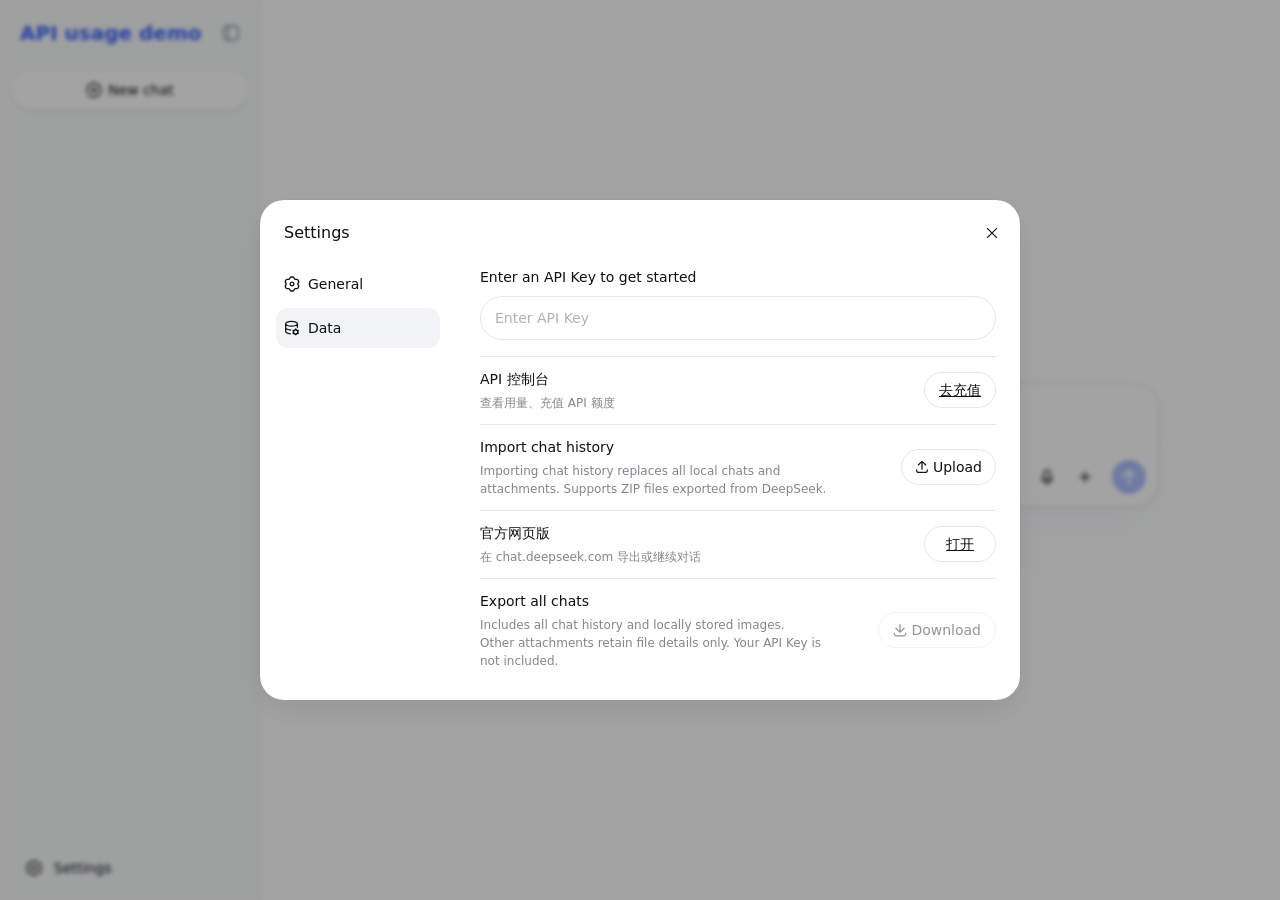
==== commit d124ef58: "0.2.0 兼容版：云同步默认不上线（SYNC=1 可开启），保留双构建与老 WebView 兜底" ====
--- a/app/src/main/assets/www/legacy/index.html
+++ b/app/src/main/assets/www/legacy/index.html
@@ -1 +1 @@
-<!doctype html><html lang="zh-CN"><head><meta charset="utf-8"><meta name="viewport" content="width=device-width,initial-scale=1"><meta name="theme-color" content="#ffffff"><title>API 使用 demo</title><script>!function(){var t=!1;function e(n,o){if(!t){t=!0;var r,i=document.getElementById("root");if(!i)return void document.addEventListener("DOMContentLoaded",function(){t=!1,e(n,o)});var a=(r=[["Object.hasOwn","function"==typeof Object.hasOwn],["structuredClone","function"==typeof structuredClone],["Array.prototype.at","function"==typeof[].at],["Array.prototype.findLast","function"==typeof[].findLast],["String.prototype.replaceAll","function"==typeof"".replaceAll],["Promise.any","function"==typeof Promise.any],["crypto.randomUUID",!!(window.crypto&&window.crypto.randomUUID)]].filter(function(t){return!t[1]}).map(function(t){return t[0]}),{ua:navigator.userAgent,missing:r}),d=document.createElement("div");d.setAttribute("style","position:fixed;inset:0;z-index:2147483647;background:#fff;color:#111;overflow:auto;font:13px/1.6 system-ui,sans-serif;padding:24px 20px;box-sizing:border-box");var c=document.createElement("div");c.setAttribute("style","font-size:16px;font-weight:600;margin-bottom:10px"),c.textContent=n;var s=document.createElement("pre");s.setAttribute("style","white-space:pre-wrap;word-break:break-all;background:#f5f5f5;border-radius:8px;padding:12px;margin:0 0 12px"),s.textContent=o||"";var p=document.createElement("div");p.setAttribute("style","color:#666;margin-bottom:12px"),p.textContent="可以尝试：设置里清理应用数据后重开；或在应用商店更新「Android System WebView」。"+(a.missing.length?" 缺少特性："+a.missing.join("、"):"");var u=document.createElement("button");u.textContent="复制错误信息",u.setAttribute("style","padding:8px 14px;border:1px solid #ccc;border-radius:8px;background:#fff;font:inherit"),u.onclick=function(){var t=n+"\n"+(o||"")+"\n"+a.ua+"\nmissing: "+a.missing.join(",");if(navigator.clipboard&&navigator.clipboard.writeText)navigator.clipboard.writeText(t),u.textContent="已复制";else{var e=document.createElement("textarea");e.value=t,document.body.appendChild(e),e.select();try{document.execCommand("copy"),u.textContent="已复制"}catch(t){u.textContent="复制失败"}document.body.removeChild(e)}},d.appendChild(c),d.appendChild(s),d.appendChild(p),d.appendChild(u),i.innerHTML="",i.appendChild(d)}}window.addEventListener("error",function(t){var n=t.target;n&&n!==window&&(n.src||n.href)?e("资源加载失败",String(n.src||n.href)+"\n请确认安装包完整"):e("页面启动失败",(t.message||"未知错误")+"\n"+(t.filename||"")+":"+(t.lineno||""))}),window.addEventListener("unhandledrejection",function(t){var n=t.reason;e("页面启动失败",n&&(n.stack||n.message)||String(n))}),window.setTimeout(function(){var t=document.getElementById("root");t&&0===t.childElementCount&&e("页面没有渲染出来","脚本可能不兼容当前 WebView 版本")},8e3)}()</script><meta content="0.1.1" name="application-version"><script defer src="static/js/main.e88520ba.js"></script><link href="static/css/main.0c04b0cb.css" rel="stylesheet"></head><body><div id="root"></div></body></html>+<!doctype html><html lang="zh-CN"><head><meta charset="utf-8"><meta name="viewport" content="width=device-width,initial-scale=1"><meta name="theme-color" content="#ffffff"><title>API 使用 demo</title><script>!function(){var t=!1;function e(n,o){if(!t){t=!0;var r,i=document.getElementById("root");if(!i)return void document.addEventListener("DOMContentLoaded",function(){t=!1,e(n,o)});var a=(r=[["Object.hasOwn","function"==typeof Object.hasOwn],["structuredClone","function"==typeof structuredClone],["Array.prototype.at","function"==typeof[].at],["Array.prototype.findLast","function"==typeof[].findLast],["String.prototype.replaceAll","function"==typeof"".replaceAll],["Promise.any","function"==typeof Promise.any],["crypto.randomUUID",!!(window.crypto&&window.crypto.randomUUID)]].filter(function(t){return!t[1]}).map(function(t){return t[0]}),{ua:navigator.userAgent,missing:r}),d=document.createElement("div");d.setAttribute("style","position:fixed;inset:0;z-index:2147483647;background:#fff;color:#111;overflow:auto;font:13px/1.6 system-ui,sans-serif;padding:24px 20px;box-sizing:border-box");var c=document.createElement("div");c.setAttribute("style","font-size:16px;font-weight:600;margin-bottom:10px"),c.textContent=n;var s=document.createElement("pre");s.setAttribute("style","white-space:pre-wrap;word-break:break-all;background:#f5f5f5;border-radius:8px;padding:12px;margin:0 0 12px"),s.textContent=o||"";var p=document.createElement("div");p.setAttribute("style","color:#666;margin-bottom:12px"),p.textContent="可以尝试：设置里清理应用数据后重开；或在应用商店更新「Android System WebView」。"+(a.missing.length?" 缺少特性："+a.missing.join("、"):"");var u=document.createElement("button");u.textContent="复制错误信息",u.setAttribute("style","padding:8px 14px;border:1px solid #ccc;border-radius:8px;background:#fff;font:inherit"),u.onclick=function(){var t=n+"\n"+(o||"")+"\n"+a.ua+"\nmissing: "+a.missing.join(",");if(navigator.clipboard&&navigator.clipboard.writeText)navigator.clipboard.writeText(t),u.textContent="已复制";else{var e=document.createElement("textarea");e.value=t,document.body.appendChild(e),e.select();try{document.execCommand("copy"),u.textContent="已复制"}catch(t){u.textContent="复制失败"}document.body.removeChild(e)}},d.appendChild(c),d.appendChild(s),d.appendChild(p),d.appendChild(u),i.innerHTML="",i.appendChild(d)}}window.addEventListener("error",function(t){var n=t.target;n&&n!==window&&(n.src||n.href)?e("资源加载失败",String(n.src||n.href)+"\n请确认安装包完整"):e("页面启动失败",(t.message||"未知错误")+"\n"+(t.filename||"")+":"+(t.lineno||""))}),window.addEventListener("unhandledrejection",function(t){var n=t.reason;e("页面启动失败",n&&(n.stack||n.message)||String(n))}),window.setTimeout(function(){var t=document.getElementById("root");t&&0===t.childElementCount&&e("页面没有渲染出来","脚本可能不兼容当前 WebView 版本")},8e3)}()</script><meta content="0.1.1" name="application-version"><script defer src="static/js/main.5391fe6a.js"></script><link href="static/css/main.5f717943.css" rel="stylesheet"></head><body><div id="root"></div></body></html>
--- a/app/src/main/assets/www/legacy/static/css/main.5f717943.css
+++ b/app/src/main/assets/www/legacy/static/css/main.5f717943.css
@@ -0,0 +1 @@
+.trigger-_94788{display:contents}.tooltip-_94788{z-index:2000;box-sizing:border-box;background-color:var(--dsw-alias-tooltip-bg);max-width:calc(100vw - 28px);color:var(--dsw-static-neutral-bluish-00);pointer-events:none;border-radius:10px;padding:4px 8px;font-size:12px;line-height:1.5;position:fixed}[data-ds-dark-theme] .tooltip-_94788{color:var(--dsw-alias-label-primary);box-shadow:0 6px 16px rgba(0,0,0,.08),0 3px 6px -4px rgba(0,0,0,.12),0 9px 28px 8px rgba(0,0,0,.05)}.button-_7c3cd{cursor:pointer;transition:background-color var(--ds-transition-duration) var(--ds-ease-in-out);background-color:transparent;border:none;border-radius:50%;outline:none;flex-shrink:0;justify-content:center;align-items:center;padding:0;font-size:16px;display:inline-flex}.button-_7c3cd:active:not(:disabled){background-color:var(--dsw-alias-interactive-bg-hover)}@media (hover:hover){.button-_7c3cd:hover:not(:disabled){background-color:var(--dsw-alias-interactive-bg-hover)}}.button-_7c3cd:focus-visible{box-shadow:0 0 0 2px var(--dsw-alias-button-primary-fill)}.button-_7c3cd:disabled{cursor:not-allowed;color:var(--dsw-alias-label-caption)}.xs-_7c3cd{width:var(--ds-control-height-xs);height:var(--ds-control-height-xs)}.m-_7c3cd{width:34px;height:34px}.xl-_7c3cd{width:var(--ds-control-height-xl);height:var(--ds-control-height-xl)}.tertiary-_7c3cd{color:var(--dsw-alias-label-tertiary)}.primary-_7c3cd{color:var(--dsw-alias-label-primary)}.logo-cc04e9{background-color:var(--dsw-alias-markdown-citation);border-radius:50%;display:inline-flex;overflow:hidden}.img-cc04e9{object-fit:cover;width:100%;height:100%}.placeholder-cc04e9{background-color:var(--dsw-alias-markdown-citation);justify-content:center;align-items:center;width:100%;height:100%;display:flex}.fallback-cc04e9{color:var(--dsw-alias-label-tertiary)}.fallback-cc04e9 svg{width:70%;height:70%}.group-cc04e9{-webkit-user-select:none;-moz-user-select:none;-ms-user-select:none;user-select:none;margin-left:6px;display:inline-flex}.thumbnail-cc04e9{width:16px;height:16px;box-shadow:0 0 0 1px var(--search-row-site-logo-color,var(--dsw-alias-bg-base)), 0 0 0 1px var(--dsw-alias-bg-base);flex-shrink:0;margin-left:-4px;transition:box-shadow .2s}.thumbnail-cc04e9:first-of-type{margin-left:0}.anchor-a38882{text-decoration:none}.card-a38882{cursor:pointer;flex-direction:column;display:flex}.meta-a38882{padding-top:var(--search-view-card-meta-padding-top,0);font:var(--search-view-card-meta-font,500 12px/17px var(--dsw-font-family));align-items:center;gap:6px;display:flex}.siteIcon-a38882{flex-shrink:0;width:18px;height:18px}.siteName-a38882{text-overflow:ellipsis;white-space:nowrap;color:var(--search-view-card-secondary-color,var(--dsw-alias-label-secondary));overflow:hidden}.divider-a38882{background-color:var(--dsw-alias-border-l3);width:1px;height:12px;margin:0 3px}.date-a38882{color:var(--search-view-card-secondary-color,var(--dsw-alias-label-secondary));flex-shrink:0;font-weight:400}.title-a38882{font:var(--search-view-card-title-font,500 16px/25px var(--dsw-font-family));color:var(--dsw-alias-label-primary);line-clamp:2;-webkit-line-clamp:2;-webkit-box-orient:vertical;margin-top:6px;display:-webkit-box;overflow:hidden}.snippet-a38882{color:var(--search-view-card-secondary-color,var(--dsw-alias-label-secondary));line-clamp:2;-webkit-line-clamp:2;-webkit-box-orient:vertical;margin-top:6px;font-size:13px;line-height:20px;display:-webkit-box;overflow:hidden}.panel-_5cf57{box-sizing:border-box;border-left:1px solid var(--dsw-alias-border-l2);width:calc(50vw - 4rem);max-width:390px;height:100%;color:var(--dsw-alias-label-primary);background:var(--dsw-alias-bg-base);flex-direction:column;flex-shrink:0;display:flex}.header-_5cf57{box-sizing:border-box;border-bottom:1px solid var(--dsw-alias-border-l2);flex-shrink:0;align-items:center;height:60px;padding:0 14px 0 20px;display:flex}.title-_5cf57{text-overflow:ellipsis;white-space:nowrap;flex:1;font-size:14px;font-weight:500;line-height:22px;overflow:hidden}.content-_5cf57{--search-view-card-meta-font:var(--dsw-font-xs-13);--search-view-card-meta-padding-top:2px;--search-view-card-secondary-color:var(--dsw-alias-label-tertiary);--search-view-card-title-font:500 14px/22px var(--dsw-font-family);scrollbar-color:var(--scroll-color) transparent;flex:1;min-height:0;padding:8px;overflow-y:auto}.item-_5cf57{transition:background-color var(--ds-transition-duration) var(--ds-ease-in-out);border-radius:12px;margin-bottom:6px;padding:12px}.item-_5cf57:hover{background:var(--dsw-alias-interactive-bg-hover)}@media not all and (min-width:768px){.panel-_5cf57{z-index:700;border-left:none;width:auto;max-width:none;position:fixed;top:0;bottom:0;left:0;right:0}}.mask-_4f2ab{z-index:1000;cursor:copy;pointer-events:none;-webkit-backdrop-filter:blur(10px);backdrop-filter:blur(10px);background-color:rgba(255,255,255,.7);justify-content:center;align-items:center;display:flex;position:fixed;top:0;bottom:0;left:0;right:0}[data-ds-dark-theme] .mask-_4f2ab{background-color:rgba(39,39,48,.7)}.wrap-_4f2ab{box-sizing:border-box;width:100%;color:var(--dsw-alias-label-primary);text-align:center;flex-direction:column;align-items:center;margin-top:-3%;padding:0 40px;display:flex}.title-_4f2ab{margin-top:16px;font-size:20px;line-height:28px}.desc-_4f2ab{color:var(--dsw-alias-label-tertiary);margin-top:16px;font-size:14px;line-height:22px}.card-_282ec{box-sizing:border-box;border:1px solid var(--dsw-alias-border-l2);background-color:var(--dsw-specific-input-major);cursor:default;border-radius:16px;flex-shrink:0;align-items:center;width:240px;min-height:64px;padding:0 12px 0 14px;transition:background-color .2s ease-in-out;display:flex;position:relative}.card-_282ec:hover .remove-_282ec{opacity:1}.clickable-_282ec{cursor:pointer}.clickable-_282ec:hover{background-color:var(--dsw-alias-interactive-bg-hover)}.editable-_282ec{padding-right:24px}.failed-_282ec{border-color:var(--dsw-alias-state-error-primary)}.failed-_282ec .subCaption-_282ec{color:var(--dsw-alias-state-error-primary)}.icon-_282ec{width:28px;height:28px;color:var(--dsw-alias-label-tertiary);flex-shrink:0;justify-content:center;align-items:center;margin-right:10px;display:flex}.retry-_282ec svg{width:18px;height:18px;color:var(--dsw-alias-label-secondary)}.spinner-_282ec{box-sizing:border-box;border:2px solid var(--dsw-alias-border-l2);border-top-color:var(--dsw-alias-label-tertiary);border-radius:50%;width:16px;height:16px;animation:.8s linear infinite spin-_282ec}@keyframes spin-_282ec{to{transform:rotate(360deg)}}.content-_282ec{-webkit-user-select:none;-moz-user-select:none;-ms-user-select:none;user-select:none;flex:1;min-width:0;padding:10px 0}.caption-_282ec{white-space:nowrap;text-overflow:ellipsis;color:var(--dsw-alias-label-primary);font-size:14px;font-weight:400;line-height:22px;overflow:hidden}.subCaption-_282ec{white-space:nowrap;text-overflow:ellipsis;color:var(--dsw-alias-label-tertiary);font-size:12px;line-height:18px;overflow:hidden}.remove-_282ec{width:18px;height:18px;color:var(--dsw-alias-label-primary-inverted);background-color:var(--dsw-alias-button-contrast-fill);cursor:pointer;opacity:0;border:none;border-radius:50%;justify-content:center;align-items:center;padding:0;transition:opacity .2s ease-in-out;display:flex;position:absolute;top:4px;right:4px}.invalidRemove-_282ec{opacity:1;color:var(--dsw-alias-label-primary-foreground);background-color:var(--dsw-alias-state-error-primary)}.wrapper-ed6f47{--line-height:24px;--input-padding-top:12px;box-sizing:border-box;cursor:text;width:100%;font-size:16px;line-height:var(--line-height);border:1px solid var(--dsw-alias-border-l2-darkmode-thin);background:var(--dsw-specific-input-major);border-radius:24px;flex-direction:column;display:flex;overflow:hidden}.session-ed6f47{box-shadow:0 4px 10px rgba(0,0,0,.02),0 2px 4px rgba(0,0,0,.04)}.home-ed6f47{box-shadow:0 4px 12px rgba(0,0,0,.02),0 2px 2px rgba(72,104,178,.01),0 30px 60px rgba(72,104,178,.03)}[data-ds-dark-theme] .home-ed6f47{box-shadow:none}.attachments-ed6f47{cursor:default;align-items:flex-end;gap:10px;padding:12px 12px 0;display:flex;overflow-x:auto}.attachment-ed6f47{box-sizing:border-box;border:1px solid var(--dsw-alias-border-l2);background-color:var(--dsw-alias-bg-skeleton);border-radius:12px;flex-shrink:0;width:72px;height:72px;position:relative;overflow:hidden}.attachment-ed6f47 img{object-fit:cover;width:100%;height:100%;display:block}.attachment-ed6f47:hover .remove-ed6f47{opacity:1}.uploading-ed6f47{background-color:rgba(0,0,0,.3);position:absolute;top:0;bottom:0;left:0;right:0}.uploading-ed6f47:after{content:"";border:2px solid rgba(255,255,255,.4);border-top-color:#fff;border-radius:50%;width:16px;height:16px;margin:-10px 0 0 -10px;animation:.8s linear infinite spin-ed6f47;position:absolute;top:50%;left:50%}@keyframes spin-ed6f47{to{transform:rotate(360deg)}}.attachmentFailed-ed6f47{border-color:var(--dsw-alias-state-error-primary)}.failed-ed6f47{cursor:pointer;color:var(--dsw-static-neutral-bluish-00);background-color:rgba(0,0,0,.48);border:none;flex-direction:column;justify-content:center;align-items:center;padding:0 3px;display:flex;position:absolute;top:0;bottom:0;left:0;right:0}.failed-ed6f47 svg{width:18px;height:18px}.failedStatic-ed6f47{cursor:default;background-color:rgba(0,0,0,.24);justify-content:flex-end;padding-bottom:7px}.failedReason-ed6f47{text-align:center;word-break:break-word;-webkit-line-clamp:2;-webkit-box-orient:vertical;max-width:100%;margin-top:2px;font-size:11px;font-weight:500;line-height:14px;display:-webkit-box;overflow:hidden}.remove-ed6f47{z-index:1;color:#fff;-webkit-filter:drop-shadow(0 0 .5px rgba(0,0,0,.2));filter:drop-shadow(0 0 .5px rgba(0,0,0,.2));cursor:pointer;opacity:1;background-color:rgba(0,0,0,.55);border:none;border-radius:50%;justify-content:center;align-items:center;width:20px;height:20px;padding:0;display:flex;position:absolute;top:4px;right:4px}.invalidRemove-ed6f47{opacity:1;color:var(--dsw-alias-label-primary-foreground);background-color:var(--dsw-alias-state-error-primary)}.textareaWrapper-ed6f47{width:100%;position:relative}.textarea-ed6f47,.mirror-ed6f47{box-sizing:border-box;width:100%;min-height:calc(var(--line-height) * 2 + var(--input-padding-top));padding:var(--input-padding-top) 12px 0 16px;font:inherit;line-height:inherit;font-variant-ligatures:no-contextual;word-break:break-word;white-space:pre-wrap;border:none;margin:0;display:block;overflow:auto}.textarea-ed6f47{resize:none;overscroll-behavior:contain;height:100%;color:var(--dsw-alias-label-primary);caret-color:var(--dsw-alias-brand-text);background-color:transparent;outline:none;position:absolute}.textarea-ed6f47::-webkit-input-placeholder{color:var(--dsw-alias-label-caption);-webkit-user-select:none;-moz-user-select:none;-ms-user-select:none;user-select:none}.textarea-ed6f47::-ms-input-placeholder{color:var(--dsw-alias-label-caption);-webkit-user-select:none;-moz-user-select:none;-ms-user-select:none;user-select:none}.textarea-ed6f47::placeholder{color:var(--dsw-alias-label-caption);-webkit-user-select:none;-moz-user-select:none;-ms-user-select:none;user-select:none}.textareaHidden-ed6f47{visibility:hidden}@media not all and (min-width:440px){.textarea-ed6f47,.mirror-ed6f47{min-height:calc(var(--line-height) * 1.25 + var(--input-padding-top))}}.mirror-ed6f47{visibility:hidden;pointer-events:none;max-height:336px}@media not all and (min-width:768px){.wrapper-ed6f47{max-height:calc(var(--app-viewport-height,100dvh) - 120px);flex-shrink:0}.textareaWrapper-ed6f47{min-height:0}.attachments-ed6f47,.functionRow-ed6f47{flex-shrink:0}}.functionRow-ed6f47{align-items:center;gap:8px;margin-top:4px;padding:12px;display:flex}.toggles-ed6f47{flex:1;align-items:center;gap:10px;min-width:0;display:flex}.collapsedToggles-ed6f47 .toggleLabel-ed6f47{display:none}.toggle-ed6f47{border:1px solid var(--dsw-alias-border-l2);height:34px;color:var(--dsw-alias-label-primary);font:inherit;white-space:nowrap;cursor:pointer;-webkit-user-select:none;-moz-user-select:none;-ms-user-select:none;user-select:none;background-color:transparent;border-radius:18px;flex-shrink:0;justify-content:center;align-items:center;gap:4px;padding:0 12px;font-size:13px;font-weight:500;line-height:20px;transition-property:border,background;transition-duration:.2s;display:inline-flex}.toggle-ed6f47:hover:not(:disabled){background-color:var(--dsw-alias-interactive-bg-hover)}.toggle-ed6f47:disabled{opacity:.4;cursor:not-allowed}.toggle-ed6f47.selected-ed6f47{background-color:var(--dsw-alias-button-ghost-active-fill);color:var(--dsw-alias-brand-text);border-color:var(--dsw-alias-button-ghost-active-border)}.toggle-ed6f47.selected-ed6f47:hover{background-color:var(--dsw-alias-button-ghost-active-hover)}.right-ed6f47{flex-shrink:0;align-items:center;gap:4px;margin-left:auto;display:flex}.sendButton-ed6f47{background:var(--dsw-alias-button-primary-fill);width:34px;height:34px;color:var(--dsw-static-neutral-bluish-00);cursor:pointer;border:none;border-radius:50%;flex-shrink:0;justify-content:center;align-items:center;margin-left:6px;padding:0;transition:background .2s;display:flex}.sendButton-ed6f47:not(.disabled-ed6f47):hover{background:var(--dsw-alias-button-primary-hover)}.sendButton-ed6f47.disabled-ed6f47{opacity:.4;cursor:not-allowed}.attachPanel-ed6f47{width:100%;margin-top:14px}.attachTiles-ed6f47{gap:8px;width:100%;display:flex}.attachTile-ed6f47{color:#1a1a1a;min-width:0;height:68px;font:inherit;cursor:pointer;background:#f5f5f5;border:none;border-radius:16px;flex-direction:column;flex:1;justify-content:center;align-items:center;gap:8px;padding:0;font-size:15px;line-height:1;display:flex}.attachTile-ed6f47:active{background:#ededed}[data-ds-dark-theme] .attachTile-ed6f47{color:#ededed;background:#2b2c30}[data-ds-dark-theme] .attachTile-ed6f47:active{background:#34353a}.attachIcon-ed6f47{color:#4d6bfe;width:22px;height:22px}[data-ds-dark-theme] .attachIcon-ed6f47{color:#6b85ff}.attachLabel-ed6f47{font-size:14px;line-height:1}.plusIcon-ed6f47{transition:transform .18s;display:inline-flex}.plusOpen-ed6f47{transform:rotate(45deg)}.photoStrip-ed6f47{scrollbar-width:none;gap:8px;padding:2px 0 12px;display:flex;overflow-x:auto}.photoStrip-ed6f47::-webkit-scrollbar{display:none}.photoItem-ed6f47{cursor:pointer;background:#f5f5f5;border:none;border-radius:12px;flex:none;width:76px;height:76px;padding:0;position:relative;overflow:hidden}.photoItem-ed6f47 img{object-fit:cover;width:100%;height:100%;display:block}[data-ds-dark-theme] .photoItem-ed6f47{background:#2b2c30}.photoSelected-ed6f47 img{opacity:.92}.photoCheck-ed6f47{color:#4d6bfe;background:#fff;border-radius:50%;justify-content:center;align-items:center;width:22px;height:22px;display:flex;position:absolute;top:4px;right:4px;box-shadow:0 1px 4px rgba(0,0,0,.18)}.photoCheck-ed6f47 svg{width:14px;height:14px}[data-ds-dark-theme] .photoCheck-ed6f47{color:#6b85ff;background:#17181a}.suggestRow-ed6f47{scrollbar-width:none;gap:8px;padding:12px 12px 0;display:flex;overflow-x:auto}.suggestRow-ed6f47::-webkit-scrollbar{display:none}.suggestChip-ed6f47{border:1px solid var(--dsw-alias-border-l2-darkmode-thin);color:var(--dsw-alias-label-primary);font:inherit;cursor:pointer;background:0 0;border-radius:999px;flex-shrink:0;align-items:center;gap:6px;padding:9px 14px;font-size:15px;line-height:1;display:inline-flex}.suggestChip-ed6f47:active{background:rgba(0,0,0,.04)}[data-ds-dark-theme] .suggestChip-ed6f47:active{background:rgba(255,255,255,.06)}.suggestArrow-ed6f47{color:var(--dsw-alias-label-tertiary)}.timer-_1bdad{color:var(--dsw-alias-label-caption);font-variant-numeric:tabular-nums;white-space:nowrap;flex-shrink:0;align-items:center;font-size:12px;line-height:17px;display:inline-flex}@media not all and (min-width:768px){.timer-_1bdad{display:none}}.button-_1bdad{width:34px;height:34px;color:var(--dsw-alias-label-primary);cursor:pointer;transition:background-color var(--ds-transition-duration) var(--ds-ease-in-out);background-color:transparent;border:none;border-radius:50%;outline:none;flex-shrink:0;justify-content:center;align-items:center;padding:0;display:inline-flex}.button-_1bdad:active:not(.recording-_1bdad):not(.disabled-_1bdad){background-color:var(--dsw-alias-interactive-bg-hover)}@media (hover:hover){.button-_1bdad:hover:not(.recording-_1bdad):not(.disabled-_1bdad){background-color:var(--dsw-alias-interactive-bg-hover)}}.button-_1bdad:focus-visible{box-shadow:0 0 0 2px var(--dsw-alias-button-primary-fill)}.disabled-_1bdad{color:var(--dsw-alias-label-caption);cursor:not-allowed}.active-_1bdad{justify-content:center;align-items:center;width:26px;height:26px;display:flex;position:relative}.halo-_1bdad{background-color:var(--dsw-alias-brand-primary);opacity:.2;border-radius:50%;animation:.15s ease-out both haloEnter-_1bdad,1.8s ease-in-out .15s infinite haloBreath-_1bdad;position:absolute;top:0;bottom:0;left:0;right:0}.core-_1bdad{background-color:var(--dsw-alias-brand-primary);opacity:.75;border-radius:50%;animation:.2s ease-out .14s both coreEnter-_1bdad;position:absolute;top:2px;bottom:2px;left:2px;right:2px}.outline-_1bdad{color:var(--dsw-alias-brand-primary);animation:.12s ease-out .14s both fadeOut-_1bdad;display:flex;position:absolute}.glyph-_1bdad{color:var(--dsw-static-neutral-bluish-00);animation:.1s ease-out .26s both fadeIn-_1bdad;display:flex;position:relative}@keyframes haloEnter-_1bdad{0%{opacity:0;transform:scale(.6)}to{opacity:.2;transform:scale(1)}}@keyframes haloBreath-_1bdad{0%,to{scale:1}50%{scale:1.1}}@keyframes coreEnter-_1bdad{0%{opacity:0;transform:scale(.6)}to{opacity:.75;transform:scale(1)}}@keyframes fadeOut-_1bdad{to{opacity:0}}@keyframes fadeIn-_1bdad{0%{opacity:0}}@media (prefers-reduced-motion:reduce){.halo-_1bdad,.core-_1bdad,.glyph-_1bdad{animation:none}.outline-_1bdad{display:none}.halo-_1bdad{scale:none}}.loading-_1bdad{box-sizing:border-box;border:1.5px solid var(--dsw-alias-border-l2);border-top-color:var(--dsw-alias-label-tertiary);border-radius:50%;width:14px;height:14px;animation:.8s linear infinite spin-_1bdad}@keyframes spin-_1bdad{to{transform:rotate(360deg)}}.spectrum-_62476{opacity:.7;pointer-events:none;justify-content:center;align-items:center;gap:3px;height:36px;display:flex;position:absolute;top:calc(50% + 8px);left:16px;right:12px;translate:0 -50%}.bar-_62476{background-color:var(--dsw-alias-button-info-hover,#679efe);transform-origin:50%;will-change:transform;border-radius:1px;flex-shrink:0;width:2px;height:5px}.button-_074b8{box-sizing:border-box;min-width:72px;font:inherit;cursor:pointer;white-space:nowrap;-webkit-user-select:none;-moz-user-select:none;-ms-user-select:none;user-select:none;transition:background-color var(--ds-transition-duration) var(--ds-ease-in-out), opacity var(--ds-transition-duration) var(--ds-ease-in-out);border:1px solid transparent;border-radius:4096px;outline:none;justify-content:center;align-items:center;padding:0 14px;font-size:14px;font-weight:500;line-height:22px;display:inline-flex}.button-_074b8:focus-visible{box-shadow:0 0 0 2px var(--dsw-alias-button-primary-fill)}.button-_074b8:disabled{opacity:.45;cursor:not-allowed}.l-_074b8{height:var(--ds-control-height-l)}.m-_074b8{height:var(--ds-control-height-m);gap:4px}.m-_074b8 svg{width:14px;height:14px}.s-_074b8{height:var(--ds-control-height-s);min-width:58px}.block-_074b8{width:100%}.primary-_074b8{color:var(--dsw-alias-label-primary-foreground);background-color:var(--dsw-alias-button-primary-fill)}.primary-_074b8:hover:not(:disabled){background-color:var(--dsw-alias-button-primary-hover)}.outlined-_074b8{color:var(--dsw-alias-label-primary);border-color:var(--dsw-alias-border-l2);background-color:transparent;font-weight:400}.outlined-_074b8:hover:not(:disabled){background-color:var(--dsw-alias-interactive-bg-hover)}.danger-_074b8{color:var(--dsw-static-neutral-bluish-00);background-color:var(--dsw-alias-state-error-primary)}.danger-_074b8:hover:not(:disabled){background-color:var(--dsw-alias-state-error-secondary)}.dangerOutlined-_074b8{color:var(--dsw-alias-state-error-primary);border-color:var(--dsw-alias-state-error-primary);background-color:transparent;font-weight:400}.dangerOutlined-_074b8:hover:not(:disabled){background-color:var(--dsw-alias-interactive-bg-hover-danger)}.dangerOutlined-_074b8:focus-visible{box-shadow:0 0 0 2px var(--dsw-alias-state-error-primary)}.card-bab5a2{z-index:950;box-sizing:border-box;border:1px solid var(--dsw-alias-border-inverted);background:var(--dsw-specific-menu);max-width:355px;box-shadow:var(--dsw-shadow-lv3);border-radius:12px;padding:16px;position:fixed}.container-_094a5{justify-content:space-between;align-items:center;width:100%;padding:6px;display:flex}.name-_094a5{color:var(--dsw-alias-label-primary);font-family:var(--ds-font-family-code);margin-left:8px;font-size:12px;line-height:18px}.button-_094a5{height:28px;color:var(--dsw-alias-label-secondary);font:inherit;cursor:pointer;-webkit-user-select:none;-moz-user-select:none;-ms-user-select:none;user-select:none;background:0 0;border:none;border-radius:8px;align-items:center;gap:3px;padding:0 10px;font-size:13px;line-height:20px;display:inline-flex}.button-_094a5:active{background-color:var(--dsw-alias-interactive-bg-hover)}@media (hover:hover){.button-_094a5:hover{background-color:var(--dsw-alias-interactive-bg-hover)}}.button-_094a5 svg{width:14px;height:14px}.ds-markdown{font:var(--dsw-font-markdown-base);color:var(--dsw-alias-label-primary)}.ds-markdown strong{font-weight:600}.ds-markdown img{max-width:100%}.ds-markdown h1{font:var(--dsw-font-markdown-h1)}.ds-markdown h2{font:var(--dsw-font-markdown-h2)}.ds-markdown h3{font:var(--dsw-font-markdown-h3)}.ds-markdown h4{font:var(--dsw-font-markdown-h4)}.ds-markdown h5,.ds-markdown h6{font:var(--dsw-font-markdown-base-strong)}.ds-markdown h1 strong,.ds-markdown h2 strong,.ds-markdown h3 strong,.ds-markdown h4 strong,.ds-markdown h5 strong,.ds-markdown h6 strong{font-weight:inherit}.ds-markdown h1,.ds-markdown h2,.ds-markdown h3{margin:32px 0 16px}.ds-markdown h4,.ds-markdown h5,.ds-markdown h6,.ds-markdown .ds-markdown-paragraph{margin:16px 0}.ds-markdown h4+ul,.ds-markdown h5+ul,.ds-markdown h6+ul,.ds-markdown h4+ol,.ds-markdown h5+ol,.ds-markdown h6+ol{margin-top:8px}.ds-markdown h4:has(+ul){margin-bottom:8px}.ds-markdown h5:has(+ul){margin-bottom:8px}.ds-markdown h6:has(+ul){margin-bottom:8px}.ds-markdown h4:has(+ol){margin-bottom:8px}.ds-markdown h5:has(+ol){margin-bottom:8px}.ds-markdown h6:has(+ol){margin-bottom:8px}.ds-markdown a:not(.ds-a){color:var(--dsw-alias-brand-text);transition:box-shadow var(--ds-transition-duration) var(--ds-ease-in-out);border:2px solid rgba(255,255,255,0);border-width:2px 3px;margin-left:-3px;margin-right:-3px;text-decoration:none;position:relative}.ds-markdown a:not(.ds-a):hover,.ds-markdown a:not(.ds-a) :focus{-webkit-text-decoration:underline var(--dsw-alias-brand-text);-webkit-text-decoration:underline var(--dsw-alias-brand-text);text-decoration:underline var(--dsw-alias-brand-text);outline:none}.ds-markdown a:not(.ds-a):focus-visible{box-shadow:0 0 0 2px var(--dsw-alias-brand-text)}.ds-markdown li>ul,.ds-markdown li>ol{margin-top:4px}.ds-markdown ul,.ds-markdown ol{margin:16px 0;padding-left:18px}.ds-markdown li:not(:first-child){margin-top:6px}.ds-markdown li::marker{color:var(--dsw-alias-label-secondary);line-height:28px}.ds-markdown ul>.ds-markdown-task-list-item{list-style:none}.ds-markdown ul>.ds-markdown-task-list-item>.ds-markdown-task-checkbox{margin-left:-18px}.ds-markdown .ds-markdown-task-list-item>.ds-markdown-task-checkbox{color:var(--dsw-alias-label-secondary)}.ds-markdown .ds-markdown-task-list-item>.ds-markdown-task-checkbox+.ds-markdown-paragraph{display:inline}.ds-markdown ul ol,.ds-markdown ol ol{padding-left:0;list-style-position:inside}:is(.ds-markdown ul ol,.ds-markdown ol ol) li p{display:inline}.ds-markdown hr{background:var(--dsw-alias-border-l2);border:none;height:1px;margin:32px 0;display:block}.ds-markdown blockquote{border-left:2px solid var(--dsw-alias-label-caption);margin:16px 0 0;padding-left:14px}.ds-markdown table{border-collapse:collapse;width:-moz-max-content;width:max-content;max-width:-moz-max-content;max-width:max-content}.ds-markdown th{border-bottom:1px solid var(--dsw-alias-border-l3);font:var(--dsw-font-markdown-table-head);min-width:100px;max-width:320px;border-top:none;max-width:min(30vw,320px);padding:10px 16px}.ds-markdown th:not(:-webkit-any(:lang(ae),:lang(ar),:lang(arc),:lang(bcc),:lang(bqi),:lang(ckb),:lang(dv),:lang(fa),:lang(glk),:lang(he),:lang(ku),:lang(mzn),:lang(nqo),:lang(pnb),:lang(ps),:lang(sd),:lang(ug),:lang(ur),:lang(yi))){text-align:left}.ds-markdown th:not(:-moz-any(:lang(ae),:lang(ar),:lang(arc),:lang(bcc),:lang(bqi),:lang(ckb),:lang(dv),:lang(fa),:lang(glk),:lang(he),:lang(ku),:lang(mzn),:lang(nqo),:lang(pnb),:lang(ps),:lang(sd),:lang(ug),:lang(ur),:lang(yi))){text-align:left}.ds-markdown th:not(:is(:lang(ae),:lang(ar),:lang(arc),:lang(bcc),:lang(bqi),:lang(ckb),:lang(dv),:lang(fa),:lang(glk),:lang(he),:lang(ku),:lang(mzn),:lang(nqo),:lang(pnb),:lang(ps),:lang(sd),:lang(ug),:lang(ur),:lang(yi))){text-align:left}.ds-markdown th:-webkit-any(:lang(ae),:lang(ar),:lang(arc),:lang(bcc),:lang(bqi),:lang(ckb),:lang(dv),:lang(fa),:lang(glk),:lang(he),:lang(ku),:lang(mzn),:lang(nqo),:lang(pnb),:lang(ps),:lang(sd),:lang(ug),:lang(ur),:lang(yi)){text-align:right}.ds-markdown th:-moz-any(:lang(ae),:lang(ar),:lang(arc),:lang(bcc),:lang(bqi),:lang(ckb),:lang(dv),:lang(fa),:lang(glk),:lang(he),:lang(ku),:lang(mzn),:lang(nqo),:lang(pnb),:lang(ps),:lang(sd),:lang(ug),:lang(ur),:lang(yi)){text-align:right}.ds-markdown th:is(:lang(ae),:lang(ar),:lang(arc),:lang(bcc),:lang(bqi),:lang(ckb),:lang(dv),:lang(fa),:lang(glk),:lang(he),:lang(ku),:lang(mzn),:lang(nqo),:lang(pnb),:lang(ps),:lang(sd),:lang(ug),:lang(ur),:lang(yi)){text-align:right}.ds-markdown th:first-child{padding-left:0}.ds-markdown td{border-bottom:1px solid var(--dsw-alias-border-l2);font:var(--dsw-font-markdown-table);min-width:100px;max-width:320px;max-width:min(30vw,320px);padding:10px 16px}.ds-markdown td:first-child{padding-left:0}.ds-markdown td:last-child{padding-right:0}.ds-markdown pre{font-family:var(--ds-font-family-code);margin:16px 0;overflow:auto}.ds-markdown code{box-sizing:border-box;font:var(--dsw-font-markdown-code);font-family:var(--ds-font-family-code);background-color:var(--dsw-alias-markdown-inline-code);border-radius:6px;align-items:center;padding:0 5px;display:inline-flex;font-size:.875em!important}.ds-markdown h1 code,.ds-markdown h2 code,.ds-markdown h3 code,.ds-markdown h4 code,.ds-markdown h5 code,.ds-markdown h6 code{font:inherit;font-family:var(--ds-font-family-code)}.ds-markdown table code{font-size:13px}.ds-markdown-math.katex-display{text-align:center;max-width:100%;padding:4px;display:block;overflow-x:auto;overflow-y:hidden}.ds-markdown>* .ds-markdown-math{margin:16px 0}.ds-markdown>* .ds-markdown-math:first-child{margin-top:0}.ds-markdown>* .ds-markdown-math:last-child{margin-bottom:0}.ds-markdown li>.ds-markdown-paragraph{margin:8px 0}.ds-markdown li>:first-child{margin-top:0}.ds-markdown li>:last-child:not(.md-code-block){margin-bottom:0}.ds-markdown .ds-markdown-paragraph:first-child{margin-top:0!important}.ds-markdown .ds-markdown-paragraph:last-child{margin-bottom:0!important}.ds-markdown>:first-child{margin-top:0!important}.ds-markdown>:last-child{margin-bottom:0!important}.ds-markdown-html{font-family:var(--ds-font-family-code)}.ds-markdown-cite{font-variant:tabular-nums;min-width:14px;height:14px;box-shadow:inset 0 0 0 .5px var(--dsw-alias-border-l1);box-sizing:border-box;-webkit-user-select:none;-moz-user-select:none;-ms-user-select:none;user-select:none;white-space:nowrap;background:var(--dsw-alias-markdown-placeholder);font:500 9px/14px var(--ds-font-family-code);color:var(--dsw-alias-label-tertiary);cursor:pointer;border-radius:6px 6px 6px 0;flex-shrink:0;justify-content:center;align-items:center;margin:0 2px;padding:0 4px;display:inline-flex;position:relative;top:-5px}.ds-markdown-cite+.ds-markdown-cite{margin-left:0}.ds-markdown-cite:hover{background:var(--dsw-alias-markdown-citation)}.ds-markdown .md-code-block{margin:16px 0}.md-code-block{--dsl-code-block-banner-background-color:var(--dsw-alias-markdown-code-block-banner);--dsl-code-block-border-radius:12px;--dsl-code-block-banner-font:var(--dsw-font-xs-13);--dsl-code-block-content-font:var(--dsw-font-markdown-code-block);color:var(--dsw-alias-label-primary);background:var(--dsw-alias-markdown-code-block);border-radius:var(--dsl-code-block-border-radius)}.md-code-block:not(:last-child){margin-bottom:11px}.md-code-block-banner{background:var(--dsl-code-block-banner-background-color);font:var(--dsl-code-block-banner-font);border-top-left-radius:var(--dsl-code-block-border-radius);border-top-right-radius:var(--dsl-code-block-border-radius);justify-content:space-between;display:flex}.md-code-block>pre{font:var(--dsl-code-block-content-font);white-space:pre-wrap;word-break:break-all;padding:16px;margin:0!important}.markdown-table-wrapper{overflow-x:auto}.md-code-block-switch{gap:4px;display:flex}.md-code-block-switch [aria-pressed=true]{background:var(--dsw-alias-markdown-code-block);color:var(--dsw-alias-label-primary)}.md-mermaid-diagram{text-align:center;padding:16px;overflow:auto}.md-mermaid-diagram>svg{max-width:100%;height:auto;margin:0 auto;display:block}.md-mermaid-status{min-height:160px;color:var(--dsw-alias-label-secondary);justify-content:center;align-items:center;padding:16px;font-size:14px;display:flex}body.dark .md-code-block .token.comment,body.dark .md-code-block .token.prolog,body.dark .md-code-block .token.doctype,body.dark .md-code-block .token.cdata{color:#8da1b9}body.dark .md-code-block .token.punctuation{color:#e3eaf2}body.dark .md-code-block .token.delimiter.important,body.dark .md-code-block .token.selector .parent,body.dark .md-code-block .token.tag,body.dark .md-code-block .token.tag .token.punctuation{color:#6cc}body.dark .md-code-block .token.attr-name,body.dark .md-code-block .token.boolean,body.dark .md-code-block .token.boolean.important,body.dark .md-code-block .token.number,body.dark .md-code-block .token.constant,body.dark .md-code-block .token.selector .token.attribute{color:#e6d37a}body.dark .md-code-block .token.class-name,body.dark .md-code-block .token.key,body.dark .md-code-block .token.parameter,body.dark .md-code-block .token.property,body.dark .md-code-block .token.property-access,body.dark .md-code-block .token.variable{color:#6cb8e6}body.dark .md-code-block .token.attr-value,body.dark .md-code-block .token.inserted,body.dark .md-code-block .token.color,body.dark .md-code-block .token.selector .token.value,body.dark .md-code-block .token.string,body.dark .md-code-block .token.string .token.url-link{color:#91d076}body.dark .md-code-block .token.builtin,body.dark .md-code-block .token.keyword-array,body.dark .md-code-block .token.package,body.dark .md-code-block .token.regex{color:#f4adf4}body.dark .md-code-block .token.function,body.dark .md-code-block .token.selector .token.class,body.dark .md-code-block .token.selector .token.id{color:#c699e3}body.dark .md-code-block .token.atrule .token.rule,body.dark .md-code-block .token.combinator,body.dark .md-code-block .token.keyword,body.dark .md-code-block .token.operator,body.dark .md-code-block .token.pseudo-class,body.dark .md-code-block .token.pseudo-element,body.dark .md-code-block .token.selector,body.dark .md-code-block .token.unit{color:#e9ae7e}body.dark .md-code-block .token.deleted,body.dark .md-code-block .token.important{color:#cd6660}body.dark .md-code-block .token.keyword-this,body.dark .md-code-block .token.this{color:#6cb8e6}body.dark .md-code-block .token.important,body.dark .md-code-block .token.keyword-this,body.dark .md-code-block .token.this,body.dark .md-code-block .token.bold{font-weight:700}body.dark .md-code-block .token.delimiter.important{font-weight:inherit}body.dark .md-code-block .token.italic{font-style:italic}body.dark .md-code-block .token.entity{cursor:help}body.dark .md-code-block .language-markdown .token.title,body.dark .md-code-block .language-markdown .token.title .token.punctuation{color:#6cb8e6;font-weight:700}body.dark .md-code-block .language-markdown .token.blockquote.punctuation{color:#f4adf4}body.dark .md-code-block .language-markdown .token.code{color:#6cc}body.dark .md-code-block .language-markdown .token.hr.punctuation{color:#6cb8e6}body.dark .md-code-block .language-markdown .token.url .token.content{color:#91d076}body.dark .md-code-block .language-markdown .token.url-link{color:#e6d37a}body.dark .md-code-block .language-markdown .token.list.punctuation{color:#f4adf4}body.dark .md-code-block .language-markdown .token.table-header,body.dark .md-code-block .language-json .token.operator{color:#e3eaf2}body.dark .md-code-block .language-scss .token.variable{color:#6cc}body.dark .md-code-block .token.token.tab:not(:empty):before,body.dark .md-code-block .token.token.cr:before,body.dark .md-code-block .token.token.lf:before,body.dark .md-code-block .token.token.space:before{color:#8da1b9}body.dark .md-code-block div.code-toolbar>.toolbar.toolbar>.toolbar-item>a,body.dark .md-code-block div.code-toolbar>.toolbar.toolbar>.toolbar-item>button{color:#111b27;background:#6cb8e6}body.dark .md-code-block div.code-toolbar>.toolbar.toolbar>.toolbar-item>a:hover,body.dark .md-code-block div.code-toolbar>.toolbar.toolbar>.toolbar-item>a:focus,body.dark .md-code-block div.code-toolbar>.toolbar.toolbar>.toolbar-item>button:hover,body.dark .md-code-block div.code-toolbar>.toolbar.toolbar>.toolbar-item>button:focus{color:#111b27;background:rgba(108,184,230,.855);text-decoration:none}body.dark .md-code-block div.code-toolbar>.toolbar.toolbar>.toolbar-item>span,body.dark .md-code-block div.code-toolbar>.toolbar.toolbar>.toolbar-item>span:hover,body.dark .md-code-block div.code-toolbar>.toolbar.toolbar>.toolbar-item>span:focus{color:#111b27;background:#8da1b9}body.dark .md-code-block .line-highlight.line-highlight{background:linear-gradient(90deg,rgba(60,82,109,.373) 70%,rgba(60,82,109,.333))}body.dark .md-code-block .line-highlight.line-highlight:before,body.dark .md-code-block .line-highlight.line-highlight[data-end]:after{color:#111b27;background-color:#8da1b9;box-shadow:0 1px #3c526d}body.dark .md-code-block pre[id].linkable-line-numbers.linkable-line-numbers span.line-numbers-rows>span:hover:before{background-color:rgba(141,161,185,.094)}body.dark .md-code-block .line-numbers.line-numbers .line-numbers-rows{background:rgba(11,18,27,.48);border-right:1px solid #0b121b}body.dark .md-code-block .line-numbers .line-numbers-rows>span:before{color:rgba(141,161,185,.855)}body.dark .md-code-block .rainbow-braces .token.token.punctuation.brace-level-1,body.dark .md-code-block .rainbow-braces .token.token.punctuation.brace-level-5,body.dark .md-code-block .rainbow-braces .token.token.punctuation.brace-level-9{color:#e6d37a}body.dark .md-code-block .rainbow-braces .token.token.punctuation.brace-level-2,body.dark .md-code-block .rainbow-braces .token.token.punctuation.brace-level-6,body.dark .md-code-block .rainbow-braces .token.token.punctuation.brace-level-10{color:#f4adf4}body.dark .md-code-block .rainbow-braces .token.token.punctuation.brace-level-3,body.dark .md-code-block .rainbow-braces .token.token.punctuation.brace-level-7,body.dark .md-code-block .rainbow-braces .token.token.punctuation.brace-level-11{color:#6cb8e6}body.dark .md-code-block .rainbow-braces .token.token.punctuation.brace-level-4,body.dark .md-code-block .rainbow-braces .token.token.punctuation.brace-level-8,body.dark .md-code-block .rainbow-braces .token.token.punctuation.brace-level-12{color:#c699e3}body.dark .md-code-block pre.diff-highlight>code .token.token.deleted:not(.prefix),body.dark .md-code-block pre>code.diff-highlight .token.token.deleted:not(.prefix){background-color:rgba(205,102,96,.12)}body.dark .md-code-block pre.diff-highlight>code .token.token.inserted:not(.prefix),body.dark .md-code-block pre>code.diff-highlight .token.token.inserted:not(.prefix){background-color:rgba(145,208,118,.12)}body.dark .md-code-block .command-line .command-line-prompt{border-right:1px solid #0b121b}body.dark .md-code-block .command-line .command-line-prompt>span:before{color:rgba(141,161,185,.855)}body.light .md-code-block .token.comment,body.light .md-code-block .token.prolog,body.light .md-code-block .token.cdata{color:#a0a1a7}body.light .md-code-block .token.doctype,body.light .md-code-block .token.punctuation,body.light .md-code-block .token.entity{color:#383a42}body.light .md-code-block .token.attr-name,body.light .md-code-block .token.class-name,body.light .md-code-block .token.boolean,body.light .md-code-block .token.constant,body.light .md-code-block .token.number,body.light .md-code-block .token.atrule{color:#b76b01}body.light .md-code-block .token.keyword{color:#a626a4}body.light .md-code-block .token.property,body.light .md-code-block .token.tag,body.light .md-code-block .token.symbol,body.light .md-code-block .token.deleted,body.light .md-code-block .token.important{color:#e45649}body.light .md-code-block .token.selector,body.light .md-code-block .token.string,body.light .md-code-block .token.char,body.light .md-code-block .token.builtin,body.light .md-code-block .token.inserted,body.light .md-code-block .token.regex,body.light .md-code-block .token.attr-value,body.light .md-code-block .token.attr-value>.token.punctuation{color:#50a14f}body.light .md-code-block .token.variable,body.light .md-code-block .token.operator,body.light .md-code-block .token.function{color:#4078f2}body.light .md-code-block .token.url{color:#0184bc}body.light .md-code-block .token.attr-value>.token.punctuation.attr-equals,body.light .md-code-block .token.special-attr>.token.attr-value>.token.value.css{color:#383a42}body.light .md-code-block .language-css .token.selector{color:#e45649}body.light .md-code-block .language-css .token.property{color:#383a42}body.light .md-code-block .language-css .token.function,body.light .md-code-block .language-css .token.url>.token.function{color:#0184bc}body.light .md-code-block .language-css .token.url>.token.string.url{color:#50a14f}body.light .md-code-block .language-css .token.important,body.light .md-code-block .language-css .token.atrule .token.rule,body.light .md-code-block .language-javascript .token.operator{color:#a626a4}body.light .md-code-block .language-javascript .token.template-string>.token.interpolation>.token.interpolation-punctuation.punctuation{color:#ca1243}body.light .md-code-block .language-json .token.operator{color:#383a42}body.light .md-code-block .language-json .token.null.keyword{color:#b76b01}body.light .md-code-block .language-markdown .token.url,body.light .md-code-block .language-markdown .token.url>.token.operator,body.light .md-code-block .language-markdown .token.url-reference.url>.token.string{color:#383a42}body.light .md-code-block .language-markdown .token.url>.token.content{color:#4078f2}body.light .md-code-block .language-markdown .token.url>.token.url,body.light .md-code-block .language-markdown .token.url-reference.url{color:#0184bc}body.light .md-code-block .language-markdown .token.blockquote.punctuation,body.light .md-code-block .language-markdown .token.hr.punctuation{color:#a0a1a7;font-style:italic}body.light .md-code-block .language-markdown .token.code-snippet{color:#50a14f}body.light .md-code-block .language-markdown .token.bold .token.content{color:#b76b01}body.light .md-code-block .language-markdown .token.italic .token.content{color:#a626a4}body.light .md-code-block .language-markdown .token.strike .token.content,body.light .md-code-block .language-markdown .token.strike .token.punctuation,body.light .md-code-block .language-markdown .token.list.punctuation,body.light .md-code-block .language-markdown .token.title.important>.token.punctuation{color:#e45649}body.light .md-code-block .token.bold{font-weight:700}body.light .md-code-block .token.comment,body.light .md-code-block .token.italic{font-style:italic}body.light .md-code-block .token.entity{cursor:help}body.light .md-code-block .token.namespace{opacity:.8}body.light .md-code-block .token.token.tab:not(:empty):before,body.light .md-code-block .token.token.cr:before,body.light .md-code-block .token.token.lf:before,body.light .md-code-block .token.token.space:before{color:rgba(56,58,66,.2)}.bars-_7573f{display:block}.loading-_7573f .bar-_7573f{fill:var(--dsw-static-neutral-300)}[data-ds-dark-theme] .loading-_7573f .bar-_7573f{fill:var(--dsw-static-neutral-550)}.sweep-_7573f{fill:#000;fill-opacity:0;animation-duration:1.5s;animation-timing-function:linear;animation-iteration-count:infinite}.sweep1-_7573f{animation-name:tts-sweep-1-_7573f}.sweep2-_7573f{animation-name:tts-sweep-2-_7573f}.sweep3-_7573f{animation-name:tts-sweep-3-_7573f}.sweep4-_7573f{animation-name:tts-sweep-4-_7573f}@keyframes tts-sweep-1-_7573f{0%{fill-opacity:.4}4.17%{fill-opacity:.38}8.33%{fill-opacity:.325}12.5%{fill-opacity:.25}16.67%{fill-opacity:.174}20.83%{fill-opacity:.109}25%{fill-opacity:.061}29.17%{fill-opacity:.031}33.33%{fill-opacity:.014}37.5%{fill-opacity:.006}41.67%{fill-opacity:.002}45.83%,to{fill-opacity:0}}@keyframes tts-sweep-2-_7573f{0%{fill-opacity:.014}4.17%{fill-opacity:.031}8.33%{fill-opacity:.061}12.5%{fill-opacity:.109}16.67%{fill-opacity:.174}20.83%{fill-opacity:.25}25%{fill-opacity:.325}29.17%{fill-opacity:.38}33.33%{fill-opacity:.4}37.5%{fill-opacity:.38}41.67%{fill-opacity:.325}45.83%{fill-opacity:.25}50%{fill-opacity:.174}54.17%{fill-opacity:.109}58.33%{fill-opacity:.061}62.5%{fill-opacity:.031}66.67%{fill-opacity:.014}70.83%{fill-opacity:.006}75%{fill-opacity:.002}79.17%,to{fill-opacity:0}}@keyframes tts-sweep-3-_7573f{0%,20.83%{fill-opacity:0}25%{fill-opacity:.002}29.17%{fill-opacity:.006}33.33%{fill-opacity:.014}37.5%{fill-opacity:.031}41.67%{fill-opacity:.061}45.83%{fill-opacity:.109}50%{fill-opacity:.174}54.17%{fill-opacity:.25}58.33%{fill-opacity:.325}62.5%{fill-opacity:.38}66.67%{fill-opacity:.4}70.83%{fill-opacity:.38}75%{fill-opacity:.325}79.17%{fill-opacity:.25}83.33%{fill-opacity:.174}87.5%{fill-opacity:.109}91.67%{fill-opacity:.061}95.83%{fill-opacity:.031}to{fill-opacity:.014}}@keyframes tts-sweep-4-_7573f{0%,54.17%{fill-opacity:0}58.33%{fill-opacity:.002}62.5%{fill-opacity:.006}66.67%{fill-opacity:.014}70.83%{fill-opacity:.031}75%{fill-opacity:.061}79.17%{fill-opacity:.109}83.33%{fill-opacity:.174}87.5%{fill-opacity:.25}91.67%{fill-opacity:.325}95.83%{fill-opacity:.38}to{fill-opacity:.4}}.playing-_7573f{animation:.15s cubic-bezier(.22,1,.36,1) tts-settle-_7573f}.playing-_7573f .bar-_7573f{fill:var(--dsw-alias-brand-primary)}@keyframes tts-settle-_7573f{0%{transform:scaleY(.2857)}to{transform:scaleY(1)}}@media (prefers-reduced-motion:reduce){.playing-_7573f,.sweep-_7573f{animation:none}}.area-_3d93a{margin-bottom:10px}.title-_3d93a{height:34px;color:var(--dsw-alias-label-secondary);cursor:pointer;-webkit-user-select:none;-moz-user-select:none;-ms-user-select:none;user-select:none;align-items:center;margin-bottom:2px;transition:color .2s;display:flex}.title-_3d93a:hover{color:var(--dsw-alias-label-primary)}.titleIcon-_3d93a{color:var(--dsw-alias-brand-primary);margin-right:6px;display:flex}.stoppedIcon-_3d93a{color:var(--dsw-alias-label-tertiary)}.titleText-_3d93a{font:var(--dsw-font-markdown-base);margin-right:6px}.shimmer-_3d93a{color:transparent;background:linear-gradient(90deg, var(--dsw-alias-label-secondary) 0%, var(--dsw-alias-label-secondary) 40%, var(--dsw-alias-label-caption) 50%, var(--dsw-alias-label-secondary) 60%, var(--dsw-alias-label-secondary) 100%) 0 0 / 300% 100%;-webkit-background-clip:text;background-clip:text;animation:2s ease-out infinite shimmer-_3d93a}@keyframes shimmer-_3d93a{0%{background-position:100% 0}to{background-position:0 0}}:-webkit-any(.withLine-_3d93a,.content-_3d93a):after{content:"";background-color:var(--dsw-alias-label-dimmed);width:1px;height:calc(100% - 24px);position:absolute;top:31px;left:7.5px}:-moz-any(.withLine-_3d93a,.content-_3d93a):after{content:"";background-color:var(--dsw-alias-label-dimmed);width:1px;height:calc(100% - 24px);position:absolute;top:31px;left:7.5px}:is(.withLine-_3d93a,.content-_3d93a):after{content:"";background-color:var(--dsw-alias-label-dimmed);width:1px;height:calc(100% - 24px);position:absolute;top:31px;left:7.5px}.content-_3d93a{padding:5px 0 5px 22px;position:relative}.content-_3d93a.lastItem-_3d93a{padding-bottom:0}.content-_3d93a.lastItem-_3d93a:after{height:calc(100% - 32px)}.dot-_3d93a{justify-content:center;align-items:center;width:16px;height:16px;display:inline-flex;position:absolute;top:9px;left:0}.dotInner-_3d93a{background:var(--dsw-alias-brand-primary);border-radius:50%;width:5px;height:5px;animation:1.5s linear infinite pulse-_3d93a}.dotInner-_3d93a.inactive-_3d93a{background-color:var(--dsw-alias-label-tertiary);animation:none}@keyframes pulse-_3d93a{0%{animation-timing-function:ease-out;transform:scale(1)}40%{animation-timing-function:linear;transform:scale(1.3)}60%{animation-timing-function:ease-out;transform:scale(1.3)}to{transform:scale(1)}}.rowIcon-_3d93a{flex-shrink:0;margin-right:6px;padding:1px;display:flex}.rowIcon-_3d93a svg{width:14px;height:14px}.row-_3d93a{max-width:100%;height:34px;color:var(--dsw-alias-label-secondary);font:var(--dsw-font-markdown-small);align-items:center;display:flex;position:relative}.row-_3d93a.clickable-_3d93a{cursor:pointer;width:-moz-fit-content;width:fit-content}.row-_3d93a.clickable-_3d93a:before,.row-_3d93a.active-_3d93a:before{content:"";z-index:-1;opacity:0;border-radius:100px;width:calc(100% + 20px);height:calc(100% - 6px);transition:opacity .2s,background-color .2s;position:absolute;left:-10px}.row-_3d93a.clickable-_3d93a:before{background-color:var(--dsw-alias-interactive-bg-hover)}.row-_3d93a.clickable-_3d93a:hover:before{opacity:1}.row-_3d93a.active-_3d93a:before{background-color:var(--dsw-alias-interactive-bg-active);opacity:1}.row-_3d93a.clickable-_3d93a:hover,.row-_3d93a.active-_3d93a{--search-row-site-logo-color:var(--dsw-alias-interactive-bg-hover)}.prefix-_3d93a,.summary-_3d93a{font-variant:tabular-nums;flex-shrink:0}.query-_3d93a{white-space:nowrap;text-overflow:ellipsis;margin-left:6px;animation:.3s ease-in fadeIn-_3d93a;overflow:hidden}@keyframes fadeIn-_3d93a{0%{opacity:0}}.tool-_3d93a{max-width:100%;color:var(--dsw-alias-label-secondary);font:var(--dsw-font-markdown-small);padding:5px 0;display:flex;position:relative}.toolIcon-_3d93a{margin-top:4px}.toolBody-_3d93a{flex-wrap:wrap;align-items:center;row-gap:6px;width:calc(100% - 30px);display:flex;overflow:hidden}.intro-_3d93a{font-variant:tabular-nums;margin-right:6px;display:inline-block}.page-_3d93a{white-space:nowrap;align-items:center;max-width:100%;margin-right:6px;display:inline-flex}.pageText-_3d93a{text-overflow:ellipsis;white-space:nowrap;max-width:100%;font:var(--dsw-font-xs-13);-webkit-text-decoration-line:underline;text-decoration-line:underline;-webkit-text-decoration-style:dotted;text-decoration-style:dotted;-webkit-text-decoration-color:var(--dsw-alias-label-caption);-webkit-text-decoration-color:var(--dsw-alias-label-caption);text-decoration-color:var(--dsw-alias-label-caption);text-underline-offset:4px;transition:color .2s;display:inline-block;overflow:hidden}.pageIcon-_3d93a{display:flex;position:relative;bottom:1px}.pageDone-_3d93a .pageText-_3d93a{color:var(--dsw-alias-label-secondary)}.pageDone-_3d93a .pageText-_3d93a:hover{color:var(--dsw-alias-label-primary);-webkit-text-decoration-color:var(--dsw-alias-label-tertiary);-webkit-text-decoration-color:var(--dsw-alias-label-tertiary);text-decoration-color:var(--dsw-alias-label-tertiary)}.pageFailed-_3d93a .pageText-_3d93a,.pageFailed-_3d93a .pageIcon-_3d93a{cursor:not-allowed;color:var(--dsw-alias-label-caption)}.chip-_3d93a{box-sizing:border-box;min-width:0;max-width:540px;height:20px;font:var(--dsw-font-xs-13);color:var(--dsw-alias-label-secondary);background:var(--dsw-alias-markdown-tag);cursor:pointer;border-radius:6px;align-items:center;margin-right:4px;padding:0 5px;line-height:20px;display:inline-flex}.chipFailed-_3d93a{color:var(--dsw-alias-label-caption);cursor:not-allowed}.chipIcon-_3d93a{margin-right:2px;display:flex}.chipIcon-_3d93a svg{width:12px;height:12px}.chipText-_3d93a{text-overflow:ellipsis;white-space:nowrap;overflow:hidden}.ds-think-content .ds-markdown{font:var(--dsw-font-markdown-small);color:var(--dsw-alias-label-secondary)}.ds-think-content .ds-markdown h1,.ds-think-content .ds-markdown h2,.ds-think-content .ds-markdown h3,.ds-think-content .ds-markdown h4,.ds-think-content .ds-markdown h5,.ds-think-content .ds-markdown h6,.ds-think-content .ds-markdown .ds-markdown-paragraph{margin:12px 0}.ds-think-content .ds-markdown h1,.ds-think-content .ds-markdown h2,.ds-think-content .ds-markdown h3,.ds-think-content .ds-markdown h4,.ds-think-content .ds-markdown h5,.ds-think-content .ds-markdown h6{font:var(--dsw-font-markdown-small-strong)}.ds-think-content .ds-markdown code{font:var(--dsw-font-markdown-code-block)}.ds-think-content .ds-markdown hr{margin:28px 0}.ds-think-content .ds-markdown blockquote{margin:12px 0 0}.ds-think-content .ds-markdown ul,.ds-think-content .ds-markdown ol{margin:12px 0}.ds-think-content .ds-markdown th{font:var(--dsw-font-markdown-small-strong)}.ds-think-content .ds-markdown td{font:var(--dsw-font-markdown-small)}.ds-think-content .ds-markdown h3+ul,.ds-think-content .ds-markdown h4+ul,.ds-think-content .ds-markdown h5+ul,.ds-think-content .ds-markdown h6+ul,.ds-think-content .ds-markdown h3+ol,.ds-think-content .ds-markdown h4+ol,.ds-think-content .ds-markdown h5+ol,.ds-think-content .ds-markdown h6+ol{margin-top:4px}.ds-think-content .ds-markdown h3:has(+ul){margin-bottom:4px}.ds-think-content .ds-markdown h4:has(+ul){margin-bottom:4px}.ds-think-content .ds-markdown h5:has(+ul){margin-bottom:4px}.ds-think-content .ds-markdown h6:has(+ul){margin-bottom:4px}.ds-think-content .ds-markdown h3:has(+ol){margin-bottom:4px}.ds-think-content .ds-markdown h4:has(+ol){margin-bottom:4px}.ds-think-content .ds-markdown h5:has(+ol){margin-bottom:4px}.ds-think-content .ds-markdown h6:has(+ol){margin-bottom:4px}.ds-think-content .ds-markdown .ds-markdown-paragraph+ul,.ds-think-content .ds-markdown .ds-markdown-paragraph+ol{margin-top:4px}.ds-think-content .ds-markdown .ds-markdown-paragraph:has(+ol){margin-bottom:4px}.ds-think-content .ds-markdown li>ul,.ds-think-content .ds-markdown li>ol{margin-top:2px}.ds-think-content .ds-markdown li>.ds-markdown-paragraph{margin:2px 0}.ds-think-content .ds-markdown li:not(:first-child){margin-top:2px}.ds-think-content .ds-markdown li>:first-child{margin-top:0}.ds-think-content .ds-markdown .ds-markdown-cite{margin:0 2px}.ds-think-content .ds-markdown .ds-markdown-cite+.ds-markdown-cite{margin-left:0}.switcher-f95eb4{align-items:center;gap:2px;height:28px;display:flex}.previous-f95eb4 svg{transform:rotate(180deg)}.count-f95eb4{color:var(--dsw-alias-label-tertiary);font-variant-numeric:tabular-nums;white-space:nowrap;-webkit-user-select:none;-moz-user-select:none;-ms-user-select:none;user-select:none;font-size:15px;font-weight:500;line-height:18px}.message-e1faee{position:relative}.message-e1faee:hover .actions-e1faee{opacity:1}.message-e1faee:focus-within .actions-e1faee{opacity:1}.message-e1faee .ds-assistant-message-main-content{padding-bottom:6px}.waiting-e1faee{align-items:center;gap:6px;height:34px;display:flex}.waitingDot-e1faee{background-color:var(--dsw-alias-label-dimmed);border-radius:50%;width:6px;height:6px;animation:.9s linear infinite fading-e1faee}.waitingDot-e1faee:nth-child(2){animation-delay:.1s}.waitingDot-e1faee:nth-child(3){animation-delay:.2s}@keyframes fading-e1faee{0%,to{opacity:.3}33%,66%{opacity:1}}.notice-e1faee{color:var(--dsw-alias-state-error-primary);align-items:flex-start;gap:6px;margin-top:8px;font-size:14px;line-height:22px;display:flex}.notice-e1faee>svg{flex-shrink:0;margin-top:4px}.notice-e1faee>span{overflow-wrap:anywhere;white-space:pre-wrap;min-width:0}.noticeAction-e1faee{font:inherit;color:var(--dsw-alias-brand-text);cursor:pointer;background:0 0;border:none;padding:0;text-decoration:none}.noticeAction-e1faee:hover{text-decoration:underline}.bottom-e1faee{flex-wrap:wrap;align-items:center;gap:10px;padding-top:12px;padding-bottom:10px;display:flex;position:relative;left:-6px}.actions-e1faee{opacity:0;transition:opacity var(--ds-transition-duration) var(--ds-ease-in-out);align-items:center;gap:10px;display:flex}.alwaysShow-e1faee{opacity:1}.continueButton-e1faee{margin-left:auto}.summary-e1faee{border:1px solid var(--dsw-alias-border-l2);background-color:var(--dsw-alias-bg-base);width:-moz-fit-content;width:fit-content;color:var(--dsw-alias-label-primary);font:var(--dsw-font-markdown-small);cursor:pointer;-webkit-user-select:none;-moz-user-select:none;-ms-user-select:none;user-select:none;border-radius:100px;align-items:center;margin-top:16px;padding:4px 10px 4px 4px;transition:background-color .3s;display:flex}.summary-e1faee>span:first-child{margin-left:0}.summary-e1faee>span:last-child{margin-left:6px}.summary-e1faee:hover,.summary-e1faee.summaryActive-e1faee{background-color:var(--dsw-alias-interactive-bg-hover);--search-row-site-logo-color:var(--dsw-alias-interactive-bg-hover)}.image-_35e90{box-sizing:border-box;width:var(--message-file-image-size,120px);height:var(--message-file-image-size,120px);border:1px solid var(--dsw-alias-border-l2);background-color:var(--dsw-alias-markdown-placeholder);font:inherit;border-radius:16px;flex-shrink:0;justify-content:center;align-items:center;padding:0;text-decoration:none;display:flex;overflow:hidden}.image-_35e90 img{object-fit:cover;flex-shrink:0;width:100%;height:100%;display:block}.imageThumb-_35e90{position:relative;container-type:inline-size}button.image-_35e90{cursor:pointer}.failedIcon-_35e90{width:36px;height:36px;color:var(--dsw-alias-label-secondary);justify-content:center;align-items:center;display:flex}.retryImage-_35e90{border-color:var(--dsw-alias-state-error-primary)}.overlay-_35e90{color:var(--dsw-static-neutral-bluish-00);background-color:rgba(0,0,0,.3);justify-content:center;align-items:center;display:flex;position:absolute;top:0;bottom:0;left:0;right:0}.overlay-_35e90 svg{width:20px;height:20px}.retryOverlay-_35e90{transition:background-color var(--ds-transition-duration) var(--ds-ease-in-out);background-color:rgba(0,0,0,.4)}button:hover>.retryOverlay-_35e90{background-color:rgba(0,0,0,.5)}.reason-_35e90{box-sizing:border-box;text-align:center;word-break:break-word;min-height:min(60px,100%);color:var(--dsw-static-neutral-bluish-00);pointer-events:none;background:linear-gradient(transparent,rgba(0,0,0,.65));justify-content:center;align-items:flex-end;padding:0 4px 8px;font-size:11px;font-weight:500;line-height:14px;display:flex;position:absolute;bottom:0;left:0;right:0}@container (width<=63px){.reason-_35e90{display:none}}.spinner-_35e90{box-sizing:border-box;border:2px solid rgba(255,255,255,.4);border-top-color:#fff;border-radius:50%;width:20px;height:20px;animation:.8s linear infinite spin-_35e90}@keyframes spin-_35e90{to{transform:rotate(360deg)}}.container-_4cfe7{flex-direction:column;align-items:flex-end;padding-bottom:16px;display:flex}.container-_4cfe7.isFirst-_4cfe7{padding-top:34px}.container-_4cfe7:hover .actions-_4cfe7{opacity:1}.files-_4cfe7{flex-wrap:wrap;justify-content:flex-end;align-items:flex-end;gap:10px;max-width:100%;margin-bottom:8px;display:flex}.filesWithDocuments-_4cfe7{--message-file-image-size:64px}.bubble-_4cfe7{box-sizing:border-box;max-width:calc(100% - 88px);color:var(--dsw-alias-label-primary);background-color:var(--dsw-specific-bubble);white-space:pre-wrap;word-break:break-word;border-radius:22px;padding:10px 16px;font-size:16px;line-height:24px}@media not all and (min-width:440px){.bubble-_4cfe7{max-width:calc(100% - 68px)}}.bottom-_4cfe7{align-items:center;gap:10px;height:28px;margin-top:6px;display:flex}.actions-_4cfe7{opacity:0;transition:opacity var(--ds-transition-duration) var(--ds-ease-in-out);align-items:center;gap:10px;display:flex}.actions-_4cfe7:focus-within{opacity:1}.alwaysShow-_4cfe7{opacity:1}.editor-_4cfe7{box-sizing:border-box;border:1px solid var(--dsw-alias-brand-primary);background-color:var(--dsw-alias-bg-base);border-radius:22px;width:100%;overflow:hidden}.textarea-_4cfe7{box-sizing:border-box;resize:none;width:100%;min-height:44px;max-height:202px;font:inherit;color:var(--dsw-alias-label-primary);background:0 0;border:none;outline:none;padding:10px 16px;font-size:16px;line-height:24px;display:block}.editorActions-_4cfe7{justify-content:flex-end;gap:8px;margin:6px 10px 10px;display:flex}.container-_7ccaf{scrollbar-gutter:stable both-edges;scrollbar-color:var(--scroll-color) transparent;flex-direction:column;flex:1;min-height:0;display:flex;overflow-y:auto}.scroll-_7ccaf{display:contents}@media not all and (min-width:768px){.container-_7ccaf{scrollbar-gutter:auto;overflow:hidden}.scroll-_7ccaf{overscroll-behavior-y:contain;scrollbar-color:var(--scroll-color) transparent;flex-direction:column;flex:1;min-height:0;display:flex;overflow-y:auto}}.column-_7ccaf{width:calc(var(--message-list-max-width) - 2 * var(--message-list-padding-horizontal));max-width:calc(100% - 40px);margin:0 auto;padding-bottom:24px}.header-cf83dc{box-sizing:border-box;flex-shrink:0;align-items:center;height:60px;padding:12px 10px 4px;display:flex}.title-cf83dc{white-space:nowrap;text-overflow:ellipsis;min-width:0;font:var(--dsw-font-s-strong-14);color:var(--dsw-alias-label-primary);flex:1;margin:0 12px;overflow:hidden}.view-_5fa77{flex-direction:column;display:flex;position:absolute;top:0;bottom:0;left:0;right:0}.header-_5fa77{box-sizing:border-box;background:var(--dsw-alias-bg-base);flex-shrink:0;align-items:center;height:60px;padding:12px 18px 0;display:flex}.title-_5fa77{white-space:nowrap;text-overflow:ellipsis;max-width:480px;font:var(--dsw-font-s-strong-14);color:var(--dsw-alias-label-primary);padding:8px 12px;overflow:hidden}.withCollapsedSider-_5fa77{margin-left:113px}.inputContainer-_5fa77{z-index:10;box-sizing:border-box;width:calc(var(--message-list-max-width) - 64px);background:linear-gradient(to bottom, transparent 0%, transparent 30%, var(--dsw-alias-bg-base) 30%, var(--dsw-alias-bg-base) 100%);flex-direction:column;align-items:center;max-width:calc(100% - 32px);margin:auto auto 0;display:flex;position:-webkit-sticky;position:sticky;bottom:0}.caveat-_5fa77{text-align:center;width:100%;color:var(--dsw-alias-label-tertiary);-webkit-user-select:none;-moz-user-select:none;-ms-user-select:none;user-select:none;padding:6px 0;font-size:11px;line-height:16px}@media not all and (min-width:768px){.inputContainer-_5fa77{padding-bottom:env(safe-area-inset-bottom);flex-shrink:0;margin:0 auto;position:relative;bottom:auto}}.container-_1f155{display:flex;position:absolute;top:0;bottom:0;left:0;right:0}.welcome-_1f155{box-sizing:border-box;width:100%;max-width:var(--message-list-max-width);flex-direction:column;justify-content:center;align-items:center;margin:auto;padding:0 32px 64px;display:flex}.greeting-_1f155{text-align:center;color:var(--dsw-alias-label-primary);justify-content:center;align-items:center;margin-bottom:21px;font-size:24px;font-weight:600;line-height:32px;display:flex}@media (max-width:439px){.greeting-_1f155{font-size:20px;font-weight:500;line-height:28px}}@media not all and (min-width:768px){.container-_1f155{flex-direction:column}.welcome-_1f155{max-width:none;min-height:0;padding:0 16px env(safe-area-inset-bottom);flex:1;justify-content:flex-end;margin:0}.greeting-_1f155{flex-shrink:0;margin:auto 0}.caveat-_1f155{text-align:center;width:100%;color:var(--dsw-alias-label-tertiary);-webkit-user-select:none;-moz-user-select:none;-ms-user-select:none;user-select:none;flex-shrink:0;padding:6px 0;font-size:11px;line-height:16px}}.overlay-_83af2{--overlay-opacity:.36;z-index:1000;background-color:rgba(0, 0, 0, var(--overlay-opacity));-webkit-backdrop-filter:blur(2px);backdrop-filter:blur(2px);justify-content:center;align-items:center;display:flex;position:fixed;top:0;bottom:0;left:0;right:0}[data-ds-dark-theme] .overlay-_83af2{--overlay-opacity:.6}.content-_83af2{box-sizing:border-box;width:380px;max-width:calc(100vw - 32px);color:var(--dsw-alias-label-primary);background-color:var(--dsw-alias-bg-layer-2);box-shadow:inset 0 0 0 1px var(--dsw-alias-border-inverted), 0 0 1px 0 rgba(0,0,0,.2), 0 0 4px 0 rgba(0,0,0,.02), 0 12px 32px 0 rgba(0,0,0,.08);border-radius:24px;flex-direction:column;padding:22px 24px;font-size:14px;line-height:22px;display:flex}.header-_83af2{margin-bottom:var(--modal-header-gap,12px);justify-content:space-between;align-items:center;gap:8px;display:flex}.title-_83af2{font-size:16px;font-weight:500;line-height:24px}.close-_83af2{margin-right:-10px}.close-_83af2 svg{width:14px;height:14px}.main-_83af2{color:var(--dsw-alias-label-secondary)}.footer-_83af2{justify-content:flex-end;gap:8px;margin-top:20px;display:flex}.trigger-b81146{box-sizing:border-box;background:var(--dsw-specific-selector);min-width:90px;max-width:100%;height:36px;color:var(--dsw-alias-label-primary);font:inherit;white-space:nowrap;cursor:pointer;transition:background-color var(--ds-transition-duration) var(--ds-ease-in-out), color var(--ds-transition-duration) var(--ds-ease-in-out);border:none;border-radius:18px;outline:none;flex-shrink:0;align-items:center;padding:0 42px 0 14px;font-size:14px;line-height:22px;display:inline-flex;position:relative}.trigger-b81146:hover:not(:disabled){background:var(--dsw-alias-interactive-bg-hover-accent)}.trigger-b81146:focus-visible{box-shadow:inset 0 0 0 2px var(--dsw-alias-brand-primary)}.trigger-b81146:disabled{color:var(--dsw-alias-label-caption);cursor:default}.trigger-b81146>span:first-child{text-overflow:ellipsis;overflow:hidden}.open-b81146,.placeholder-b81146{color:var(--dsw-alias-label-tertiary)}.arrow-b81146{color:var(--dsw-alias-label-secondary);pointer-events:none;display:flex;position:absolute;top:50%;right:14px;transform:translateY(-50%)}.menu-b81146{z-index:1050;box-sizing:border-box;overscroll-behavior:contain;border:1px solid var(--dsw-alias-border-inverted);background:var(--dsw-specific-menu);border-radius:12px;min-width:124px;max-width:280px;padding:4px;position:fixed;overflow-y:auto;box-shadow:0 0 1px rgba(0,0,0,.2),0 0 4px rgba(0,0,0,.02),0 12px 32px rgba(0,0,0,.08)}.option-b81146{box-sizing:border-box;min-height:40px;color:var(--dsw-alias-label-primary);white-space:normal;cursor:pointer;-webkit-user-select:none;-moz-user-select:none;-ms-user-select:none;user-select:none;transition:background-color var(--ds-transition-duration) var(--ds-ease-in-out);border-radius:10px;justify-content:space-between;align-items:center;gap:8px;padding:4px 10px;font-size:14px;line-height:22px;display:flex}.option-b81146:hover{background:var(--dsw-alias-interactive-bg-hover)}.dialog-_85c1b{--modal-header-gap:7px;width:760px;height:500px;max-height:calc(100vh - 32px);padding:19px 24px 22px}.dialogMain-_85c1b{min-height:0;color:var(--dsw-alias-label-primary);flex:1;display:flex}.navigation-_85c1b{flex-direction:column;flex-shrink:0;gap:4px;width:172px;margin:6px 12px 0 -12px;padding-top:4px;display:flex}.navItem-_85c1b{box-sizing:border-box;width:calc(100% - 8px);min-height:40px;color:var(--dsw-alias-label-primary);font:inherit;text-align:left;cursor:pointer;-webkit-user-select:none;-moz-user-select:none;-ms-user-select:none;user-select:none;transition:background-color var(--ds-transition-duration) var(--ds-ease-in-out);background-color:transparent;border:none;border-radius:12px;outline:none;align-items:center;gap:8px;margin:0 4px;padding:9px 10px 9px 8px;font-size:14px;line-height:22px;display:flex}.navItem-_85c1b svg{flex-shrink:0}.navItem-_85c1b:hover,.navItem-_85c1b.navItemActive-_85c1b{background-color:var(--dsw-alias-interactive-bg-hover)}.navItem-_85c1b:focus-visible{box-shadow:0 0 0 2px var(--dsw-alias-button-primary-fill)}.content-_85c1b{flex-direction:column;flex:1 0 0;min-width:0;min-height:0;margin-right:-24px;padding:0 24px;display:flex;overflow-y:auto}.cell-_85c1b{box-sizing:border-box;min-height:60px;color:var(--dsw-alias-label-primary);flex-shrink:0;padding:12px 0;font-size:14px;line-height:22px}.cell-_85c1b+.cell-_85c1b{box-shadow:inset 0 1px 0 0 var(--dsw-alias-border-l2-darkmode-thin)}.row-_85c1b{align-items:center;gap:8px;display:flex}.text-_85c1b{flex-direction:column;flex:1 0 0;gap:4px;min-width:0;padding-right:48px;display:flex}.label-_85c1b{font-size:14px;line-height:22px}.uploadButton-_85c1b{padding:0 13px}.locationCell-_85c1b{flex-wrap:wrap}.locationCell-_85c1b .text-_85c1b{flex:1 0 auto;padding-right:8px}.locationSelectors-_85c1b{flex-wrap:nowrap;justify-content:flex-end;align-items:flex-start;gap:16px;min-width:0;max-width:100%;display:flex}.locationSelectors-_85c1b>button{flex-shrink:1;min-width:0}.locationSelectors-_85c1b>button:not(:-webkit-any(:lang(ae),:lang(ar),:lang(arc),:lang(bcc),:lang(bqi),:lang(ckb),:lang(dv),:lang(fa),:lang(glk),:lang(he),:lang(ku),:lang(mzn),:lang(nqo),:lang(pnb),:lang(ps),:lang(sd),:lang(ug),:lang(ur),:lang(yi))){text-align:left}.locationSelectors-_85c1b>button:not(:-moz-any(:lang(ae),:lang(ar),:lang(arc),:lang(bcc),:lang(bqi),:lang(ckb),:lang(dv),:lang(fa),:lang(glk),:lang(he),:lang(ku),:lang(mzn),:lang(nqo),:lang(pnb),:lang(ps),:lang(sd),:lang(ug),:lang(ur),:lang(yi))){text-align:left}.locationSelectors-_85c1b>button:not(:is(:lang(ae),:lang(ar),:lang(arc),:lang(bcc),:lang(bqi),:lang(ckb),:lang(dv),:lang(fa),:lang(glk),:lang(he),:lang(ku),:lang(mzn),:lang(nqo),:lang(pnb),:lang(ps),:lang(sd),:lang(ug),:lang(ur),:lang(yi))){text-align:left}.locationSelectors-_85c1b>button:-webkit-any(:lang(ae),:lang(ar),:lang(arc),:lang(bcc),:lang(bqi),:lang(ckb),:lang(dv),:lang(fa),:lang(glk),:lang(he),:lang(ku),:lang(mzn),:lang(nqo),:lang(pnb),:lang(ps),:lang(sd),:lang(ug),:lang(ur),:lang(yi)){text-align:right}.locationSelectors-_85c1b>button:-moz-any(:lang(ae),:lang(ar),:lang(arc),:lang(bcc),:lang(bqi),:lang(ckb),:lang(dv),:lang(fa),:lang(glk),:lang(he),:lang(ku),:lang(mzn),:lang(nqo),:lang(pnb),:lang(ps),:lang(sd),:lang(ug),:lang(ur),:lang(yi)){text-align:right}.locationSelectors-_85c1b>button:is(:lang(ae),:lang(ar),:lang(arc),:lang(bcc),:lang(bqi),:lang(ckb),:lang(dv),:lang(fa),:lang(glk),:lang(he),:lang(ku),:lang(mzn),:lang(nqo),:lang(pnb),:lang(ps),:lang(sd),:lang(ug),:lang(ur),:lang(yi)){text-align:right}.provinceSelect-_85c1b{width:159px}.locationSelectors-_85c1b>.citySelect-_85c1b{width:120px;min-width:120px}.regionSelect-_85c1b{max-width:min(285px,100%)}.theme-_85c1b{flex-shrink:0;margin-top:10px}.themeOptions-_85c1b{flex-wrap:wrap;gap:12px;margin:8px 0 10px;display:flex}.themeOption-_85c1b{box-sizing:border-box;border:1px solid var(--dsw-alias-border-l2);min-width:128px;height:82px;color:var(--dsw-alias-label-primary);font:inherit;text-align:center;white-space:nowrap;cursor:pointer;-webkit-user-select:none;-moz-user-select:none;-ms-user-select:none;user-select:none;transition:background-color var(--ds-transition-duration) var(--ds-ease-in-out);background-color:transparent;border-radius:12px;outline:none;flex-direction:column;flex:1;justify-content:space-between;align-items:center;padding:21px 32px;font-size:14px;line-height:22px;display:inline-flex}.themeOption-_85c1b:hover,.themeOption-_85c1b.themeOptionSelected-_85c1b{background-color:var(--dsw-specific-selector)}.themeOption-_85c1b:focus-visible{box-shadow:0 0 0 2px var(--dsw-alias-button-primary-fill)}.description-_85c1b{color:var(--dsw-alias-label-tertiary);font-size:12px;line-height:18px}.error-_85c1b{color:var(--dsw-alias-state-error-primary);font-size:12px;line-height:18px}.apiKey-_85c1b{flex-direction:column;gap:8px;padding-bottom:4px;display:flex}.apiKeySaved-_85c1b,.apiKeyInput-_85c1b{box-sizing:border-box;height:var(--ds-control-height-xl);align-items:center;font-size:14px;line-height:24px;display:flex}.apiKeySaved-_85c1b{background-color:var(--dsw-specific-login-input);border-radius:28px;justify-content:space-between;padding:0 10px 0 16px}.apiKeyMask-_85c1b{white-space:nowrap;min-width:0;color:var(--dsw-alias-label-caption);-webkit-user-select:none;-moz-user-select:none;-ms-user-select:none;user-select:none;overflow:hidden}.apiKeyInput-_85c1b{border:1px solid var(--dsw-alias-border-l2);transition:border-color var(--ds-transition-duration) var(--ds-ease-in-out);border-radius:22px;gap:12px;padding:0 14px}.apiKeyInput-_85c1b:focus-within{border-color:var(--dsw-alias-brand-primary)}.apiKeyInput-_85c1b input{min-width:0;height:100%;color:var(--dsw-alias-label-primary);font:inherit;caret-color:var(--dsw-alias-brand-text);background:0 0;border:none;outline:none;flex:1;padding:0}.apiKeyInput-_85c1b input::-webkit-input-placeholder{color:var(--dsw-alias-label-caption)}.apiKeyInput-_85c1b input::-ms-input-placeholder{color:var(--dsw-alias-label-caption)}.apiKeyInput-_85c1b input::placeholder{color:var(--dsw-alias-label-caption)}.divider-_85c1b{background-color:var(--dsw-alias-border-l2);flex-shrink:0;width:1px;height:20px}.confirm-_85c1b{color:var(--dsw-alias-brand-text);font:inherit;cursor:pointer;background:0 0;border:none;flex-shrink:0;padding:0;line-height:22px}.confirm-_85c1b:disabled{color:var(--dsw-alias-label-caption);cursor:default}@media not all and (min-width:768px){.dialog-_85c1b{border-radius:24px 24px 0 0;align-self:flex-end;width:100%;max-width:none;height:calc(100% - 64px);max-height:800px}.dialogMain-_85c1b{flex-direction:column}.navigation-_85c1b{flex-direction:row;width:auto;margin:6px -4px;padding:4px 0;overflow-x:auto}.navItem-_85c1b{white-space:nowrap;flex:1 0 auto;justify-content:center;width:auto;min-width:108px;margin:0}.navItem-_85c1b:first-child{margin-left:4px}.navItem-_85c1b:last-child{margin-right:4px}.content-_85c1b{padding-top:24px;padding-left:0;padding-bottom:env(safe-area-inset-bottom)}.text-_85c1b{padding-right:8px}.cellButton-_85c1b{flex-shrink:0;min-height:44px}.locationCell-_85c1b{gap:12px}.locationCell-_85c1b .text-_85c1b{flex-basis:100%;padding-right:0}.locationSelectors-_85c1b{gap:12px;width:100%}.provinceSelect-_85c1b,.citySelect-_85c1b{flex:auto}.apiKey-_85c1b{padding-bottom:0}.apiKeySaved-_85c1b,.apiKeyInput-_85c1b{background-color:var(--dsw-specific-login-input);border:none;border-radius:40px;height:52px;padding:0 12px 0 16px;font-size:16px}.apiKeySaved-_85c1b svg{width:20px;height:20px}.cellButton-_85c1b svg{display:none}}.mobileConfirm-_85c1b{background-color:var(--dsw-alias-button-primary-fill);width:calc(100% - 16px);height:52px;color:var(--dsw-static-neutral-bluish-00);font:inherit;cursor:pointer;border:none;border-radius:100px;flex-shrink:0;margin:16px 8px 0;font-size:17px;font-weight:500;line-height:24px;display:block}.mobileConfirm-_85c1b:disabled{opacity:.45;cursor:default}.importConfirm-_85c1b{padding-top:26px;padding-bottom:24px}.importConfirmText-_85c1b{color:var(--dsw-alias-label-primary)}.deleteConfirm-_85c1b{max-height:calc(100dvh - 32px);overflow-y:auto}.deleteActions-_85c1b{flex-wrap:wrap;justify-content:flex-end;gap:8px;width:100%;display:flex}@media not all and (min-width:768px){.deleteActions-_85c1b>button{white-space:normal;overflow-wrap:anywhere;max-width:100%;height:auto;min-height:44px;padding-top:10px;padding-bottom:10px}}.toast-b959a3{top:calc(40px + env(safe-area-inset-top));z-index:2000;box-sizing:border-box;border:1px solid var(--dsw-alias-border-inverted);text-align:center;word-break:break-word;white-space:pre-wrap;width:-moz-fit-content;width:fit-content;max-width:min(100vw - 28px,480px);color:var(--dsw-static-neutral-100);background-color:var(--dsw-alias-toast-bg);animation:enter-b959a3 .2s var(--ds-ease-in-out);pointer-events:none;border-radius:12px;margin:0 auto;padding:12px 18px;font-size:14px;line-height:22px;position:fixed;left:0;right:0;box-shadow:0 0 4px 2px rgba(0,0,0,.04),0 4px 16px rgba(0,0,0,.1)}.error-b959a3{text-align:left;display:flex}.icon-b959a3{width:16px;height:16px;color:var(--dsw-alias-state-error-primary);flex-shrink:0;margin-top:3px;margin-right:7px;display:flex}.link-b959a3{color:var(--dsw-static-blue-400);pointer-events:auto;text-decoration:none}.link-b959a3:hover{text-decoration:underline}@keyframes enter-b959a3{0%{opacity:0;transform:translateY(-8px)}}.sider-ac14ac{box-sizing:border-box;border-right:1px solid var(--dsw-alias-border-l1);background-color:var(--dsw-specific-sidebar-fill);flex-direction:column;flex-shrink:0;width:261px;height:100%;padding:6px 12px 0;display:flex}.top-ac14ac{box-sizing:border-box;flex-shrink:0;justify-content:space-between;align-items:center;gap:8px;height:48px;margin-bottom:16px;padding:15px 0 10px 4px;display:flex}.appName-ac14ac{white-space:nowrap;text-overflow:ellipsis;min-width:0;color:var(--dsw-alias-brand-primary);padding-left:4px;font-size:20px;font-weight:600;line-height:22px;overflow:hidden}.newChat-ac14ac{box-sizing:border-box;background:var(--dsw-alias-button-elevated-fill);width:100%;height:40px;color:var(--dsw-alias-label-primary);font:inherit;cursor:pointer;-webkit-user-select:none;-moz-user-select:none;-ms-user-select:none;user-select:none;border:1px solid rgba(103,158,254,0);border-radius:100px;flex-shrink:0;justify-content:center;align-items:center;padding:0 16px;font-size:14px;font-weight:500;transition:box-shadow .3s;display:flex;position:relative;box-shadow:0 -2px 2px rgba(72,104,178,.04),0 2px 2px rgba(106,111,117,.09),0 1px 2px rgba(72,104,178,.08)}.newChat-ac14ac:hover{box-shadow:0 4px 4px rgba(72,104,178,.04),0 -3px 4px rgba(72,104,178,.04),0 6px 6px rgba(106,111,117,.1)}[data-ds-dark-theme] .newChat-ac14ac{border:none;box-shadow:inset 0 1px 1px rgba(255,255,255,.1),0 2px 4px rgba(106,111,117,.08)}.newChatIcon-ac14ac{margin-right:6px;display:flex}.listWrap-ac14ac{flex:1;min-height:0;margin-top:24px;position:relative}.list-ac14ac{scrollbar-color:var(--scroll-color) transparent;height:100%;margin:0 -2px;padding:0 2px;overflow-y:auto}.section-ac14ac{margin-top:16px;padding-top:4px;position:relative}.section-ac14ac:first-child{margin-top:0}.sectionHeader-ac14ac{z-index:20;color:var(--dsw-alias-label-tertiary);background-color:var(--dsw-specific-sidebar-fill);-webkit-user-select:none;-moz-user-select:none;-ms-user-select:none;user-select:none;padding:2px 10px;font-size:12px;font-weight:500;line-height:18px;position:-webkit-sticky;position:sticky;top:0}.bottom-ac14ac{flex-shrink:0;height:64px;display:flex}.settings-ac14ac{box-sizing:border-box;width:100%;font:inherit;text-align:left;cursor:pointer;-webkit-user-select:none;-moz-user-select:none;-ms-user-select:none;user-select:none;background:0 0;border:none;border-radius:12px;outline:none;align-items:center;margin-top:auto;margin-bottom:auto;padding:6px 2px 6px 6px;display:flex}.settings-ac14ac:hover{background-color:var(--dsw-specific-sidebar-nav-item-hover)}.settings-ac14ac:focus-visible{box-shadow:inset 0 0 0 2px var(--dsw-alias-button-primary-fill)}.settingsIcon-ac14ac{width:32px;height:32px;color:var(--dsw-alias-label-primary);flex-shrink:0;justify-content:center;align-items:center;display:flex}.settingsLabel-ac14ac{white-space:nowrap;text-overflow:ellipsis;min-width:0;color:var(--dsw-alias-label-primary);margin-left:4px;font-size:14px;overflow:hidden}.collapsed-ac14ac{z-index:20;align-items:center;gap:16px;margin:12px 0 0 16px;display:flex;position:absolute;top:0;left:0}.collapsedGroup-ac14ac{box-sizing:border-box;border:1px solid var(--dsw-alias-border-l2);background:var(--dsw-alias-bg-layer-3);border-radius:100px;align-items:center;gap:2px;height:40px;padding:0 2px;display:flex;box-shadow:0 4px 12px rgba(0,0,0,.04)}.drawer-ac14ac{z-index:800;position:absolute;top:0;bottom:0;left:0}.drawerMask-ac14ac{z-index:799;position:absolute;top:0;bottom:0;left:0;right:0}.mobile-ac14ac{width:300px;max-width:calc(100vw - 48px)}.mobile-ac14ac .listWrap-ac14ac{margin-top:16px}.mobile-ac14ac .sectionHeader-ac14ac{padding:4px 10px 3px;font-size:14px;line-height:22px}.mobile-ac14ac .bottom-ac14ac{height:auto;padding:12px 0}.mobile-ac14ac .settings-ac14ac{padding:9px 10px}.mobile-ac14ac .settingsIcon-ac14ac{width:auto;height:auto}.mobile-ac14ac .settingsIcon-ac14ac svg{width:20px;height:20px}.mobile-ac14ac .settingsLabel-ac14ac{margin-left:10px;font-size:16px;line-height:22px}.anchor-_5f384{display:inline-flex}.menu-_5f384{z-index:900;box-sizing:border-box;background-color:var(--dsw-specific-menu);border-radius:12px;min-width:124px;padding:4px;position:fixed;box-shadow:0 0 1px rgba(0,0,0,.2),0 0 4px rgba(0,0,0,.02),0 12px 32px rgba(0,0,0,.08)}.option-_5f384{color:var(--dsw-alias-label-primary);cursor:pointer;-webkit-user-select:none;-moz-user-select:none;-ms-user-select:none;user-select:none;border-radius:8px;align-items:center;gap:8px;padding:8px 10px;font-size:14px;line-height:24px;display:flex}.option-_5f384:hover{background-color:var(--dsw-alias-interactive-bg-hover)}.icon-_5f384{font-size:16px;display:flex}.danger-_5f384{color:var(--dsw-alias-state-error-primary)}.danger-_5f384:hover{background-color:var(--dsw-alias-interactive-bg-hover-danger)}.item-ff6fc9{box-sizing:border-box;height:40px;color:var(--dsw-alias-label-primary);cursor:pointer;border-radius:12px;align-items:center;padding:9px 6px 9px 10px;font-size:14px;line-height:22px;display:flex;position:relative}.item-ff6fc9.active-ff6fc9{background-color:var(--dsw-specific-sidebar-nav-item-active-accent);color:var(--dsw-alias-brand-primary-invert)}@media (hover:hover){.item-ff6fc9:not(.active-ff6fc9):hover{background-color:var(--dsw-specific-sidebar-nav-item-hover)}.item-ff6fc9:hover .action-ff6fc9,.item-ff6fc9.active-ff6fc9 .action-ff6fc9{display:flex}}.title-ff6fc9{white-space:nowrap;text-overflow:ellipsis;flex:1;min-width:0;line-height:18px;overflow:hidden}.action-ff6fc9{flex-shrink:0;margin-left:4px;display:none}.renameInput-ff6fc9{box-sizing:border-box;border:1px solid var(--dsw-alias-brand-primary);background-color:var(--dsw-specific-input-major);width:100%;height:40px;color:var(--dsw-alias-label-primary);font:inherit;border-radius:12px;outline:none;padding:0 10px;font-size:14px}@media (hover:none){.action-ff6fc9{display:flex}}@media not all and (min-width:768px){.item-ff6fc9{border-radius:16px;height:44px;padding:11px 6px 11px 12px;font-size:16px}.title-ff6fc9{line-height:22px}.renameInput-ff6fc9{border-radius:16px;height:44px;padding:0 12px;font-size:16px}}.frame-_9fdf5{background-color:var(--dsw-alias-bg-base);display:flex;position:absolute;top:0;bottom:0;left:0;right:0;overflow:hidden}.main-_9fdf5{flex-direction:column;flex:1;min-width:0;display:flex;position:relative}.content-_9fdf5{flex:1;min-height:0;position:relative}.saveError-_9fdf5{color:var(--dsw-alias-label-primary);background-color:var(--dsw-alias-bg-base);flex-wrap:wrap;justify-content:center;align-items:center;gap:12px;padding:12px 16px;font-size:14px;display:flex}.loadingView-_9fdf5{flex-direction:column;display:flex;position:absolute;top:0;bottom:0;left:0;right:0}.loadingState-_9fdf5{color:var(--dsw-alias-label-secondary);text-align:center;flex-direction:column;flex:1;justify-content:center;align-items:center;gap:16px;padding:24px;font-size:14px;display:flex}@media not all and (min-width:768px){.frame-_9fdf5{top:var(--app-viewport-top,0px);height:var(--app-viewport-height,100dvh);position:fixed;bottom:auto}}:root{--dsw-font-family:system-ui, -apple-system, BlinkMacSystemFont, "Segoe UI", Roboto, Oxygen, Ubuntu, Cantarell, "Open Sans", "Helvetica Neue", sans-serif;font-variant-ligatures:no-contextual}body{--ds-control-height-xl:44px;--ds-control-height-l:40px;--ds-control-height-m:36px;--ds-control-height-s:32px;--ds-control-height-xs:28px;--ds-font-size-m:14px;--ds-ease-in-out:cubic-bezier(.4, 0, .2, 1);--ds-font-family-code:Menlo, Monaco, Consolas, "Cascadia Mono", "Ubuntu Mono", "DejaVu Sans Mono", "Liberation Mono", "JetBrains Mono", "Fira Code", Cousine, "Roboto Mono", "Courier New", Courier, sans-serif, system-ui;--ds-transition-duration:.2s;--ds-transition-duration-slow:.3s;--dsw-static-amber-100:#fef5e7;--dsw-static-amber-400:#f7ad31;--dsw-static-amber-500:#f59e0b;--dsw-static-amber-600:#dd8629;--dsw-static-amber-900:#27241f;--dsw-static-blue-100:#e4edfd;--dsw-static-blue-200:#d3e2ff;--dsw-static-blue-300:#b7c8fe;--dsw-static-blue-400:#679efe;--dsw-static-blue-450:#5686fe;--dsw-static-blue-500:#3964fe;--dsw-static-blue-50:#edf3fe;--dsw-static-blue-600:#4868b2;--dsw-static-blue-800:#34415b;--dsw-static-blue-900:#283142;--dsw-static-green-100:#e6faed;--dsw-static-green-400:#4ed17e;--dsw-static-green-500:#22c55e;--dsw-static-green-900:#233c2c;--dsw-static-neutral-850:#212123;--dsw-static-neutral-bluish-00:#fff;--dsw-static-neutral-bluish-1000:#0f1115;--dsw-static-neutral-bluish-100:#ebeef2;--dsw-static-neutral-bluish-150:#e9ecf2;--dsw-static-neutral-bluish-200:#e1e5ee;--dsw-static-neutral-bluish-300:#cfd3d6;--dsw-static-neutral-bluish-400:#adb2b8;--dsw-static-neutral-bluish-50:#f9fafb;--dsw-static-neutral-bluish-600:#81858c;--dsw-static-neutral-bluish-60:#f5f6f7;--dsw-static-neutral-bluish-700:#61666b;--dsw-static-neutral-bluish-750:#43454a;--dsw-static-neutral-bluish-75:#f1f3f5;--dsw-static-neutral-bluish-800:#353638;--dsw-static-neutral-bluish-850:#2c2c2e;--dsw-static-neutral-bluish-900:#1b1b1c;--dsw-static-neutral-bluish-950:#151517;--dsw-static-neutral-100:#f5f5f5;--dsw-static-neutral-300:#d4d4d4;--dsw-static-neutral-550:#65676b;--dsw-static-red-400:#f25a5a;--dsw-static-red-600:#ec1313}body[data-ds-dark-theme]{--dsw-static-amber-100:#fef5e7;--dsw-static-amber-400:#f7ad31;--dsw-static-amber-500:#f59e0b;--dsw-static-amber-600:#dd8629;--dsw-static-amber-900:#27241f;--dsw-static-blue-100:#e4edfd;--dsw-static-blue-200:#d3e2ff;--dsw-static-blue-300:#b7c8fe;--dsw-static-blue-400:#679efe;--dsw-static-blue-450:#5686fe;--dsw-static-blue-500:#3964fe;--dsw-static-blue-50:#edf3fe;--dsw-static-blue-600:#4868b2;--dsw-static-blue-800:#34415b;--dsw-static-blue-900:#283142;--dsw-static-green-100:#e6faed;--dsw-static-green-400:#4ed17e;--dsw-static-green-500:#22c55e;--dsw-static-green-900:#233c2c;--dsw-static-neutral-850:#212123;--dsw-static-neutral-bluish-00:#fff;--dsw-static-neutral-bluish-1000:#0f1115;--dsw-static-neutral-bluish-100:#ebeef2;--dsw-static-neutral-bluish-150:#e9ecf2;--dsw-static-neutral-bluish-200:#e1e5ee;--dsw-static-neutral-bluish-300:#cfd3d6;--dsw-static-neutral-bluish-400:#adb2b8;--dsw-static-neutral-bluish-50:#f9fafb;--dsw-static-neutral-bluish-600:#81858c;--dsw-static-neutral-bluish-60:#f9fafb;--dsw-static-neutral-bluish-700:#61666b;--dsw-static-neutral-bluish-750:#43454a;--dsw-static-neutral-bluish-75:#f1f3f5;--dsw-static-neutral-bluish-800:#353638;--dsw-static-neutral-bluish-850:#2c2c2e;--dsw-static-neutral-bluish-900:#1b1b1c;--dsw-static-neutral-bluish-950:#151517;--dsw-static-neutral-100:#f5f5f5;--dsw-static-neutral-300:#d4d4d4;--dsw-static-neutral-550:#65676b;--dsw-static-red-400:#f25a5a;--dsw-static-red-600:#ec1313}body{--dsw-alias-bg-base:var(--dsw-static-neutral-bluish-00);--dsw-alias-bg-layer-2:var(--dsw-static-neutral-bluish-00);--dsw-alias-bg-layer-3:var(--dsw-static-neutral-bluish-00);--dsw-alias-bg-skeleton:rgba(0,0,0,.04);--dsw-alias-border-inverted:transparent;--dsw-alias-border-l1:rgba(0,0,0,.04);--dsw-alias-border-l2-darkmode-thin:rgba(0,0,0,.1);--dsw-alias-border-l2:rgba(0,0,0,.1);--dsw-alias-border-l3:rgba(0,0,0,.12);--dsw-alias-brand-primary-invert:var(--dsw-static-blue-500);--dsw-alias-brand-primary:var(--dsw-static-blue-500);--dsw-alias-brand-text:var(--dsw-static-blue-500);--dsw-alias-button-contrast-fill:var(--dsw-static-neutral-bluish-700);--dsw-alias-button-elevated-fill:var(--dsw-static-neutral-bluish-00);--dsw-alias-button-ghost-active-border:var(--dsw-static-blue-300);--dsw-alias-button-ghost-active-fill:var(--dsw-static-blue-50);--dsw-alias-button-ghost-active-hover:var(--dsw-static-blue-100);--dsw-alias-button-primary-fill:var(--dsw-alias-brand-primary);--dsw-alias-button-primary-hover:var(--dsw-static-blue-450);--dsw-alias-interactive-bg-active:rgba(38,49,72,.1);--dsw-alias-interactive-bg-hover-danger:rgba(236,19,19,.05);--dsw-alias-interactive-bg-hover:rgba(38,49,72,.06);--dsw-alias-interactive-bg-hover-accent:rgba(38,49,72,.14);--dsw-alias-label-caption:var(--dsw-static-neutral-bluish-400);--dsw-alias-label-dimmed:var(--dsw-static-neutral-bluish-200);--dsw-alias-label-primary-foreground:var(--dsw-static-neutral-bluish-00);--dsw-alias-label-primary-inverted:var(--dsw-static-neutral-bluish-00);--dsw-alias-label-primary:var(--dsw-static-neutral-bluish-1000);--dsw-alias-label-secondary:var(--dsw-static-neutral-bluish-700);--dsw-alias-label-tertiary:var(--dsw-static-neutral-bluish-600);--dsw-alias-markdown-citation:var(--dsw-static-neutral-bluish-100);--dsw-alias-markdown-code-block-banner:var(--dsw-static-neutral-bluish-50);--dsw-alias-markdown-code-block:var(--dsw-static-neutral-bluish-50);--dsw-alias-markdown-inline-code:var(--dsw-static-neutral-bluish-100);--dsw-alias-markdown-placeholder:var(--dsw-static-neutral-bluish-60);--dsw-alias-markdown-tag:var(--dsw-static-neutral-bluish-75);--dsw-alias-state-error-primary:var(--dsw-static-red-600);--dsw-alias-state-error-secondary:var(--dsw-static-red-400);--dsw-alias-toast-bg:var(--dsw-static-neutral-bluish-800);--dsw-specific-bubble:var(--dsw-static-blue-50);--dsw-specific-input-major:var(--dsw-static-neutral-bluish-00);--dsw-specific-login-input:var(--dsw-static-neutral-bluish-50);--dsw-specific-menu:var(--dsw-alias-bg-layer-3);--dsw-alias-tooltip-bg:var(--dsw-static-neutral-bluish-850);--dsw-specific-selector:var(--dsw-static-neutral-bluish-75);--dsw-specific-sidebar-fill:var(--dsw-static-neutral-bluish-50);--dsw-specific-sidebar-nav-item-active-accent:var(--dsw-static-blue-100);--dsw-specific-sidebar-nav-item-hover:var(--dsw-static-neutral-bluish-75)}body[data-ds-dark-theme]{--dsw-alias-bg-base:var(--dsw-static-neutral-bluish-950);--dsw-alias-bg-layer-2:var(--dsw-static-neutral-bluish-850);--dsw-alias-bg-layer-3:var(--dsw-static-neutral-bluish-800);--dsw-alias-bg-skeleton:rgba(255,255,255,.08);--dsw-alias-border-inverted:rgba(255,255,255,.06);--dsw-alias-border-l1:rgba(255,255,255,.06);--dsw-alias-border-l2-darkmode-thin:rgba(255,255,255,.06);--dsw-alias-border-l2:rgba(255,255,255,.12);--dsw-alias-border-l3:rgba(255,255,255,.16);--dsw-alias-brand-primary-invert:var(--dsw-static-neutral-bluish-00);--dsw-alias-brand-primary:var(--dsw-static-blue-450);--dsw-alias-brand-text:var(--dsw-static-blue-400);--dsw-alias-button-contrast-fill:var(--dsw-static-neutral-bluish-50);--dsw-alias-button-elevated-fill:var(--dsw-static-neutral-bluish-750);--dsw-alias-button-ghost-active-border:var(--dsw-static-blue-600);--dsw-alias-button-ghost-active-fill:var(--dsw-static-blue-900);--dsw-alias-button-ghost-active-hover:var(--dsw-static-blue-800);--dsw-alias-button-primary-fill:var(--dsw-alias-brand-primary);--dsw-alias-button-primary-hover:var(--dsw-static-blue-500);--dsw-alias-interactive-bg-active:rgba(255,255,255,.14);--dsw-alias-interactive-bg-hover-danger:rgba(242,90,90,.15);--dsw-alias-interactive-bg-hover:rgba(255,255,255,.08);--dsw-alias-interactive-bg-hover-accent:rgba(255,255,255,.24);--dsw-alias-label-caption:var(--dsw-static-neutral-bluish-600);--dsw-alias-label-dimmed:var(--dsw-static-neutral-bluish-750);--dsw-alias-label-primary-foreground:var(--dsw-static-neutral-bluish-00);--dsw-alias-label-primary-inverted:var(--dsw-static-neutral-bluish-800);--dsw-alias-label-primary:var(--dsw-static-neutral-bluish-50);--dsw-alias-label-secondary:var(--dsw-static-neutral-bluish-300);--dsw-alias-label-tertiary:var(--dsw-static-neutral-bluish-400);--dsw-alias-markdown-citation:var(--dsw-static-neutral-bluish-800);--dsw-alias-markdown-code-block-banner:var(--dsw-static-neutral-bluish-850);--dsw-alias-markdown-code-block:var(--dsw-static-neutral-bluish-900);--dsw-alias-markdown-inline-code:var(--dsw-static-neutral-bluish-850);--dsw-alias-markdown-placeholder:var(--dsw-static-neutral-bluish-850);--dsw-alias-markdown-tag:var(--dsw-static-neutral-bluish-850);--dsw-alias-state-error-primary:var(--dsw-static-red-400);--dsw-alias-state-error-secondary:var(--dsw-static-red-400);--dsw-alias-toast-bg:var(--dsw-static-neutral-bluish-750);--dsw-specific-bubble:var(--dsw-static-neutral-bluish-850);--dsw-specific-input-major:var(--dsw-static-neutral-bluish-850);--dsw-specific-login-input:var(--dsw-static-neutral-bluish-900);--dsw-specific-menu:var(--dsw-alias-bg-layer-3);--dsw-alias-tooltip-bg:var(--dsw-static-neutral-bluish-750);--dsw-specific-selector:var(--dsw-static-neutral-bluish-750);--dsw-specific-sidebar-fill:var(--dsw-static-neutral-bluish-900);--dsw-specific-sidebar-nav-item-active-accent:var(--dsw-static-neutral-bluish-800);--dsw-specific-sidebar-nav-item-hover:var(--dsw-static-neutral-bluish-850)}body{--dsw-shadow-lv3:0 0 1px 0 rgba(0,0,0,.2), 0 0 4px 0 rgba(0,0,0,.02), 0 12px 32px 0 rgba(0,0,0,.08);--dsw-font-markdown-h1:700 24px/34px var(--dsw-font-family);--dsw-font-markdown-h2:700 22px/32px var(--dsw-font-family);--dsw-font-markdown-h3:700 20px/30px var(--dsw-font-family);--dsw-font-markdown-h4:600 16px/28px var(--dsw-font-family);--dsw-font-markdown-base:16px/28px var(--dsw-font-family);--dsw-font-markdown-base-strong:600 16px/28px var(--dsw-font-family);--dsw-font-markdown-table:15px/25px var(--dsw-font-family);--dsw-font-markdown-table-head:500 15px/25px var(--dsw-font-family);--dsw-font-markdown-small:14px/24px var(--dsw-font-family);--dsw-font-markdown-small-strong:600 14px/24px var(--dsw-font-family);--dsw-font-markdown-code:14px/22px var(--ds-font-family-code);--dsw-font-markdown-code-block:13px/22px var(--ds-font-family-code);--dsw-font-s-strong-14:500 14px/22px var(--dsw-font-family);--dsw-font-xs-13:13px/20px var(--dsw-font-family)}:root{--message-list-max-width:840px;--message-list-padding-horizontal:44px}@media (max-width:1023px){:root{--message-list-max-width:712px;--message-list-padding-horizontal:36px}}body{word-break:break-word;font-family:var(--dsw-font-family);font-size:var(--ds-font-size-m);color:var(--dsw-alias-label-primary);background-color:var(--dsw-alias-bg-base);-webkit-text-size-adjust:none;-webkit-tap-highlight-color:transparent;font-feature-settings:"kern";-webkit-font-smoothing:antialiased;-moz-osx-font-smoothing:grayscale;--scroll-color:rgba(0,0,0,.08);--scroll-color-hover:rgba(0,0,0,.15);margin:0;overflow:hidden}body.dark{--lightningcss-light: ;--lightningcss-dark:initial;--lightningcss-light: ;--lightningcss-dark:initial;color-scheme:dark}body[data-ds-dark-theme]{--scroll-color:rgba(255,255,255,.15);--scroll-color-hover:rgba(255,255,255,.24)}body.change-theme *,body.change-theme :before,body.change-theme :after{transition:none!important}@media not all and (min-width:768px){html,body,#root{overscroll-behavior-y:none;height:100%;overflow:hidden}}
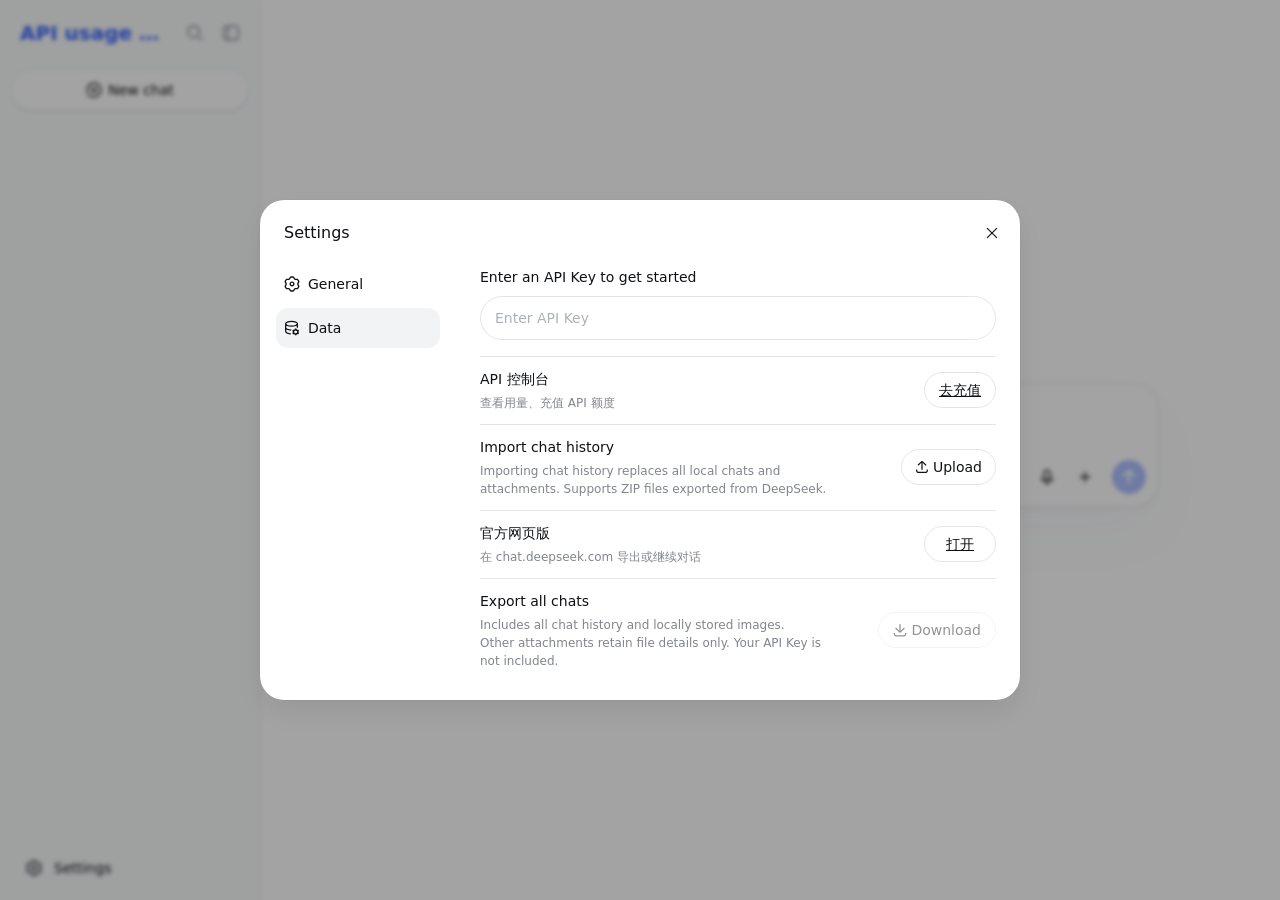
==== commit 56187023: "0.2.2：新增会话搜索（侧栏放大镜，搜标题与消息正文）" ====
--- a/app/src/main/assets/www/legacy/index.html
+++ b/app/src/main/assets/www/legacy/index.html
@@ -1 +1 @@
-<!doctype html><html lang="zh-CN"><head><meta charset="utf-8"><meta name="viewport" content="width=device-width,initial-scale=1"><meta name="theme-color" content="#ffffff"><title>API 使用 demo</title><script>!function(){var t=!1;function e(n,o){if(!t){t=!0;var r,i=document.getElementById("root");if(!i)return void document.addEventListener("DOMContentLoaded",function(){t=!1,e(n,o)});var a=(r=[["Object.hasOwn","function"==typeof Object.hasOwn],["structuredClone","function"==typeof structuredClone],["Array.prototype.at","function"==typeof[].at],["Array.prototype.findLast","function"==typeof[].findLast],["String.prototype.replaceAll","function"==typeof"".replaceAll],["Promise.any","function"==typeof Promise.any],["crypto.randomUUID",!!(window.crypto&&window.crypto.randomUUID)]].filter(function(t){return!t[1]}).map(function(t){return t[0]}),{ua:navigator.userAgent,missing:r}),d=document.createElement("div");d.setAttribute("style","position:fixed;inset:0;z-index:2147483647;background:#fff;color:#111;overflow:auto;font:13px/1.6 system-ui,sans-serif;padding:24px 20px;box-sizing:border-box");var c=document.createElement("div");c.setAttribute("style","font-size:16px;font-weight:600;margin-bottom:10px"),c.textContent=n;var s=document.createElement("pre");s.setAttribute("style","white-space:pre-wrap;word-break:break-all;background:#f5f5f5;border-radius:8px;padding:12px;margin:0 0 12px"),s.textContent=o||"";var p=document.createElement("div");p.setAttribute("style","color:#666;margin-bottom:12px"),p.textContent="可以尝试：设置里清理应用数据后重开；或在应用商店更新「Android System WebView」。"+(a.missing.length?" 缺少特性："+a.missing.join("、"):"");var u=document.createElement("button");u.textContent="复制错误信息",u.setAttribute("style","padding:8px 14px;border:1px solid #ccc;border-radius:8px;background:#fff;font:inherit"),u.onclick=function(){var t=n+"\n"+(o||"")+"\n"+a.ua+"\nmissing: "+a.missing.join(",");if(navigator.clipboard&&navigator.clipboard.writeText)navigator.clipboard.writeText(t),u.textContent="已复制";else{var e=document.createElement("textarea");e.value=t,document.body.appendChild(e),e.select();try{document.execCommand("copy"),u.textContent="已复制"}catch(t){u.textContent="复制失败"}document.body.removeChild(e)}},d.appendChild(c),d.appendChild(s),d.appendChild(p),d.appendChild(u),i.innerHTML="",i.appendChild(d)}}window.addEventListener("error",function(t){var n=t.target;n&&n!==window&&(n.src||n.href)?e("资源加载失败",String(n.src||n.href)+"\n请确认安装包完整"):e("页面启动失败",(t.message||"未知错误")+"\n"+(t.filename||"")+":"+(t.lineno||""))}),window.addEventListener("unhandledrejection",function(t){var n=t.reason;e("页面启动失败",n&&(n.stack||n.message)||String(n))}),window.setTimeout(function(){var t=document.getElementById("root");t&&0===t.childElementCount&&e("页面没有渲染出来","脚本可能不兼容当前 WebView 版本")},8e3)}()</script><meta content="0.1.1" name="application-version"><script defer src="static/js/main.5391fe6a.js"></script><link href="static/css/main.5f717943.css" rel="stylesheet"></head><body><div id="root"></div></body></html>+<!doctype html><html lang="zh-CN"><head><meta charset="utf-8"><meta name="viewport" content="width=device-width,initial-scale=1"><meta name="theme-color" content="#ffffff"><title>API 使用 demo</title><script>!function(){var t=!1;function e(n,o){if(!t){t=!0;var r,i=document.getElementById("root");if(!i)return void document.addEventListener("DOMContentLoaded",function(){t=!1,e(n,o)});var a=(r=[["Object.hasOwn","function"==typeof Object.hasOwn],["structuredClone","function"==typeof structuredClone],["Array.prototype.at","function"==typeof[].at],["Array.prototype.findLast","function"==typeof[].findLast],["String.prototype.replaceAll","function"==typeof"".replaceAll],["Promise.any","function"==typeof Promise.any],["crypto.randomUUID",!!(window.crypto&&window.crypto.randomUUID)]].filter(function(t){return!t[1]}).map(function(t){return t[0]}),{ua:navigator.userAgent,missing:r}),d=document.createElement("div");d.setAttribute("style","position:fixed;inset:0;z-index:2147483647;background:#fff;color:#111;overflow:auto;font:13px/1.6 system-ui,sans-serif;padding:24px 20px;box-sizing:border-box");var c=document.createElement("div");c.setAttribute("style","font-size:16px;font-weight:600;margin-bottom:10px"),c.textContent=n;var s=document.createElement("pre");s.setAttribute("style","white-space:pre-wrap;word-break:break-all;background:#f5f5f5;border-radius:8px;padding:12px;margin:0 0 12px"),s.textContent=o||"";var p=document.createElement("div");p.setAttribute("style","color:#666;margin-bottom:12px"),p.textContent="可以尝试：设置里清理应用数据后重开；或在应用商店更新「Android System WebView」。"+(a.missing.length?" 缺少特性："+a.missing.join("、"):"");var u=document.createElement("button");u.textContent="复制错误信息",u.setAttribute("style","padding:8px 14px;border:1px solid #ccc;border-radius:8px;background:#fff;font:inherit"),u.onclick=function(){var t=n+"\n"+(o||"")+"\n"+a.ua+"\nmissing: "+a.missing.join(",");if(navigator.clipboard&&navigator.clipboard.writeText)navigator.clipboard.writeText(t),u.textContent="已复制";else{var e=document.createElement("textarea");e.value=t,document.body.appendChild(e),e.select();try{document.execCommand("copy"),u.textContent="已复制"}catch(t){u.textContent="复制失败"}document.body.removeChild(e)}},d.appendChild(c),d.appendChild(s),d.appendChild(p),d.appendChild(u),i.innerHTML="",i.appendChild(d)}}window.addEventListener("error",function(t){var n=t.target;n&&n!==window&&(n.src||n.href)?e("资源加载失败",String(n.src||n.href)+"\n请确认安装包完整"):e("页面启动失败",(t.message||"未知错误")+"\n"+(t.filename||"")+":"+(t.lineno||""))}),window.addEventListener("unhandledrejection",function(t){var n=t.reason;e("页面启动失败",n&&(n.stack||n.message)||String(n))}),window.setTimeout(function(){var t=document.getElementById("root");t&&0===t.childElementCount&&e("页面没有渲染出来","脚本可能不兼容当前 WebView 版本")},8e3)}()</script><meta content="0.1.1" name="application-version"><script defer src="static/js/main.e7d24c65.js"></script><link href="static/css/main.f0ae7cb5.css" rel="stylesheet"></head><body><div id="root"></div></body></html>
--- a/app/src/main/assets/www/legacy/static/css/main.f0ae7cb5.css
+++ b/app/src/main/assets/www/legacy/static/css/main.f0ae7cb5.css
@@ -0,0 +1 @@
+.trigger-_94788{display:contents}.tooltip-_94788{z-index:2000;box-sizing:border-box;background-color:var(--dsw-alias-tooltip-bg);max-width:calc(100vw - 28px);color:var(--dsw-static-neutral-bluish-00);pointer-events:none;border-radius:10px;padding:4px 8px;font-size:12px;line-height:1.5;position:fixed}[data-ds-dark-theme] .tooltip-_94788{color:var(--dsw-alias-label-primary);box-shadow:0 6px 16px rgba(0,0,0,.08),0 3px 6px -4px rgba(0,0,0,.12),0 9px 28px 8px rgba(0,0,0,.05)}.button-_7c3cd{cursor:pointer;transition:background-color var(--ds-transition-duration) var(--ds-ease-in-out);background-color:transparent;border:none;border-radius:50%;outline:none;flex-shrink:0;justify-content:center;align-items:center;padding:0;font-size:16px;display:inline-flex}.button-_7c3cd:active:not(:disabled){background-color:var(--dsw-alias-interactive-bg-hover)}@media (hover:hover){.button-_7c3cd:hover:not(:disabled){background-color:var(--dsw-alias-interactive-bg-hover)}}.button-_7c3cd:focus-visible{box-shadow:0 0 0 2px var(--dsw-alias-button-primary-fill)}.button-_7c3cd:disabled{cursor:not-allowed;color:var(--dsw-alias-label-caption)}.xs-_7c3cd{width:var(--ds-control-height-xs);height:var(--ds-control-height-xs)}.m-_7c3cd{width:34px;height:34px}.xl-_7c3cd{width:var(--ds-control-height-xl);height:var(--ds-control-height-xl)}.tertiary-_7c3cd{color:var(--dsw-alias-label-tertiary)}.primary-_7c3cd{color:var(--dsw-alias-label-primary)}.logo-cc04e9{background-color:var(--dsw-alias-markdown-citation);border-radius:50%;display:inline-flex;overflow:hidden}.img-cc04e9{object-fit:cover;width:100%;height:100%}.placeholder-cc04e9{background-color:var(--dsw-alias-markdown-citation);justify-content:center;align-items:center;width:100%;height:100%;display:flex}.fallback-cc04e9{color:var(--dsw-alias-label-tertiary)}.fallback-cc04e9 svg{width:70%;height:70%}.group-cc04e9{-webkit-user-select:none;-moz-user-select:none;-ms-user-select:none;user-select:none;margin-left:6px;display:inline-flex}.thumbnail-cc04e9{width:16px;height:16px;box-shadow:0 0 0 1px var(--search-row-site-logo-color,var(--dsw-alias-bg-base)), 0 0 0 1px var(--dsw-alias-bg-base);flex-shrink:0;margin-left:-4px;transition:box-shadow .2s}.thumbnail-cc04e9:first-of-type{margin-left:0}.anchor-a38882{text-decoration:none}.card-a38882{cursor:pointer;flex-direction:column;display:flex}.meta-a38882{padding-top:var(--search-view-card-meta-padding-top,0);font:var(--search-view-card-meta-font,500 12px/17px var(--dsw-font-family));align-items:center;gap:6px;display:flex}.siteIcon-a38882{flex-shrink:0;width:18px;height:18px}.siteName-a38882{text-overflow:ellipsis;white-space:nowrap;color:var(--search-view-card-secondary-color,var(--dsw-alias-label-secondary));overflow:hidden}.divider-a38882{background-color:var(--dsw-alias-border-l3);width:1px;height:12px;margin:0 3px}.date-a38882{color:var(--search-view-card-secondary-color,var(--dsw-alias-label-secondary));flex-shrink:0;font-weight:400}.title-a38882{font:var(--search-view-card-title-font,500 16px/25px var(--dsw-font-family));color:var(--dsw-alias-label-primary);line-clamp:2;-webkit-line-clamp:2;-webkit-box-orient:vertical;margin-top:6px;display:-webkit-box;overflow:hidden}.snippet-a38882{color:var(--search-view-card-secondary-color,var(--dsw-alias-label-secondary));line-clamp:2;-webkit-line-clamp:2;-webkit-box-orient:vertical;margin-top:6px;font-size:13px;line-height:20px;display:-webkit-box;overflow:hidden}.panel-_5cf57{box-sizing:border-box;border-left:1px solid var(--dsw-alias-border-l2);width:calc(50vw - 4rem);max-width:390px;height:100%;color:var(--dsw-alias-label-primary);background:var(--dsw-alias-bg-base);flex-direction:column;flex-shrink:0;display:flex}.header-_5cf57{box-sizing:border-box;border-bottom:1px solid var(--dsw-alias-border-l2);flex-shrink:0;align-items:center;height:60px;padding:0 14px 0 20px;display:flex}.title-_5cf57{text-overflow:ellipsis;white-space:nowrap;flex:1;font-size:14px;font-weight:500;line-height:22px;overflow:hidden}.content-_5cf57{--search-view-card-meta-font:var(--dsw-font-xs-13);--search-view-card-meta-padding-top:2px;--search-view-card-secondary-color:var(--dsw-alias-label-tertiary);--search-view-card-title-font:500 14px/22px var(--dsw-font-family);scrollbar-color:var(--scroll-color) transparent;flex:1;min-height:0;padding:8px;overflow-y:auto}.item-_5cf57{transition:background-color var(--ds-transition-duration) var(--ds-ease-in-out);border-radius:12px;margin-bottom:6px;padding:12px}.item-_5cf57:hover{background:var(--dsw-alias-interactive-bg-hover)}@media not all and (min-width:768px){.panel-_5cf57{z-index:700;border-left:none;width:auto;max-width:none;position:fixed;top:0;bottom:0;left:0;right:0}}.overlay-_83af2{--overlay-opacity:.36;z-index:1000;background-color:rgba(0, 0, 0, var(--overlay-opacity));-webkit-backdrop-filter:blur(2px);backdrop-filter:blur(2px);justify-content:center;align-items:center;display:flex;position:fixed;top:0;bottom:0;left:0;right:0}[data-ds-dark-theme] .overlay-_83af2{--overlay-opacity:.6}.content-_83af2{box-sizing:border-box;width:380px;max-width:calc(100vw - 32px);color:var(--dsw-alias-label-primary);background-color:var(--dsw-alias-bg-layer-2);box-shadow:inset 0 0 0 1px var(--dsw-alias-border-inverted), 0 0 1px 0 rgba(0,0,0,.2), 0 0 4px 0 rgba(0,0,0,.02), 0 12px 32px 0 rgba(0,0,0,.08);border-radius:24px;flex-direction:column;padding:22px 24px;font-size:14px;line-height:22px;display:flex}.header-_83af2{margin-bottom:var(--modal-header-gap,12px);justify-content:space-between;align-items:center;gap:8px;display:flex}.title-_83af2{font-size:16px;font-weight:500;line-height:24px}.close-_83af2{margin-right:-10px}.close-_83af2 svg{width:14px;height:14px}.main-_83af2{color:var(--dsw-alias-label-secondary)}.footer-_83af2{justify-content:flex-end;gap:8px;margin-top:20px;display:flex}.dialog-_9ef89{width:520px}.input-_9ef89{box-sizing:border-box;width:100%;height:40px;font:inherit;color:var(--dsw-alias-label-primary);background-color:var(--dsw-alias-bg-base);border:none;border-radius:12px;outline:none;padding:0 14px;font-size:14px}.input-_9ef89:focus-visible{box-shadow:inset 0 0 0 1px var(--dsw-alias-brand-primary)}.input-_9ef89::-webkit-input-placeholder{color:var(--dsw-alias-label-tertiary)}.input-_9ef89::-ms-input-placeholder{color:var(--dsw-alias-label-tertiary)}.input-_9ef89::placeholder{color:var(--dsw-alias-label-tertiary)}.list-_9ef89{flex-direction:column;gap:2px;max-height:min(52vh,420px);margin-top:12px;display:flex;overflow-y:auto}.hint-_9ef89{color:var(--dsw-alias-label-tertiary);text-align:center;padding:18px 4px;font-size:13px}.item-_9ef89{width:100%;font:inherit;text-align:left;cursor:pointer;background:0 0;border:none;border-radius:10px;flex-direction:column;gap:2px;padding:10px 12px;display:flex}.item-_9ef89:hover{background-color:var(--dsw-alias-bg-layer-3);outline:none}.item-_9ef89:focus-visible{background-color:var(--dsw-alias-bg-layer-3);outline:none}.itemTitle-_9ef89{color:var(--dsw-alias-label-primary);text-overflow:ellipsis;white-space:nowrap;font-size:14px;overflow:hidden}.snippet-_9ef89{color:var(--dsw-alias-label-secondary);-webkit-line-clamp:2;-webkit-box-orient:vertical;font-size:13px;line-height:19px;display:-webkit-box;overflow:hidden}.meta-_9ef89{color:var(--dsw-alias-label-tertiary);font-size:12px}.mark-_9ef89{color:inherit;background-color:var(--dsw-alias-brand-light,rgba(77,107,254,.16));border-radius:3px}.mask-_4f2ab{z-index:1000;cursor:copy;pointer-events:none;-webkit-backdrop-filter:blur(10px);backdrop-filter:blur(10px);background-color:rgba(255,255,255,.7);justify-content:center;align-items:center;display:flex;position:fixed;top:0;bottom:0;left:0;right:0}[data-ds-dark-theme] .mask-_4f2ab{background-color:rgba(39,39,48,.7)}.wrap-_4f2ab{box-sizing:border-box;width:100%;color:var(--dsw-alias-label-primary);text-align:center;flex-direction:column;align-items:center;margin-top:-3%;padding:0 40px;display:flex}.title-_4f2ab{margin-top:16px;font-size:20px;line-height:28px}.desc-_4f2ab{color:var(--dsw-alias-label-tertiary);margin-top:16px;font-size:14px;line-height:22px}.card-_282ec{box-sizing:border-box;border:1px solid var(--dsw-alias-border-l2);background-color:var(--dsw-specific-input-major);cursor:default;border-radius:16px;flex-shrink:0;align-items:center;width:240px;min-height:64px;padding:0 12px 0 14px;transition:background-color .2s ease-in-out;display:flex;position:relative}.card-_282ec:hover .remove-_282ec{opacity:1}.clickable-_282ec{cursor:pointer}.clickable-_282ec:hover{background-color:var(--dsw-alias-interactive-bg-hover)}.editable-_282ec{padding-right:24px}.failed-_282ec{border-color:var(--dsw-alias-state-error-primary)}.failed-_282ec .subCaption-_282ec{color:var(--dsw-alias-state-error-primary)}.icon-_282ec{width:28px;height:28px;color:var(--dsw-alias-label-tertiary);flex-shrink:0;justify-content:center;align-items:center;margin-right:10px;display:flex}.retry-_282ec svg{width:18px;height:18px;color:var(--dsw-alias-label-secondary)}.spinner-_282ec{box-sizing:border-box;border:2px solid var(--dsw-alias-border-l2);border-top-color:var(--dsw-alias-label-tertiary);border-radius:50%;width:16px;height:16px;animation:.8s linear infinite spin-_282ec}@keyframes spin-_282ec{to{transform:rotate(360deg)}}.content-_282ec{-webkit-user-select:none;-moz-user-select:none;-ms-user-select:none;user-select:none;flex:1;min-width:0;padding:10px 0}.caption-_282ec{white-space:nowrap;text-overflow:ellipsis;color:var(--dsw-alias-label-primary);font-size:14px;font-weight:400;line-height:22px;overflow:hidden}.subCaption-_282ec{white-space:nowrap;text-overflow:ellipsis;color:var(--dsw-alias-label-tertiary);font-size:12px;line-height:18px;overflow:hidden}.remove-_282ec{width:18px;height:18px;color:var(--dsw-alias-label-primary-inverted);background-color:var(--dsw-alias-button-contrast-fill);cursor:pointer;opacity:0;border:none;border-radius:50%;justify-content:center;align-items:center;padding:0;transition:opacity .2s ease-in-out;display:flex;position:absolute;top:4px;right:4px}.invalidRemove-_282ec{opacity:1;color:var(--dsw-alias-label-primary-foreground);background-color:var(--dsw-alias-state-error-primary)}.wrapper-ed6f47{--line-height:24px;--input-padding-top:12px;box-sizing:border-box;cursor:text;width:100%;font-size:16px;line-height:var(--line-height);border:1px solid var(--dsw-alias-border-l2-darkmode-thin);background:var(--dsw-specific-input-major);border-radius:24px;flex-direction:column;display:flex;overflow:hidden}.session-ed6f47{box-shadow:0 4px 10px rgba(0,0,0,.02),0 2px 4px rgba(0,0,0,.04)}.home-ed6f47{box-shadow:0 4px 12px rgba(0,0,0,.02),0 2px 2px rgba(72,104,178,.01),0 30px 60px rgba(72,104,178,.03)}[data-ds-dark-theme] .home-ed6f47{box-shadow:none}.attachments-ed6f47{cursor:default;align-items:flex-end;gap:10px;padding:12px 12px 0;display:flex;overflow-x:auto}.attachment-ed6f47{box-sizing:border-box;border:1px solid var(--dsw-alias-border-l2);background-color:var(--dsw-alias-bg-skeleton);border-radius:12px;flex-shrink:0;width:72px;height:72px;position:relative;overflow:hidden}.attachment-ed6f47 img{object-fit:cover;width:100%;height:100%;display:block}.attachment-ed6f47:hover .remove-ed6f47{opacity:1}.uploading-ed6f47{background-color:rgba(0,0,0,.3);position:absolute;top:0;bottom:0;left:0;right:0}.uploading-ed6f47:after{content:"";border:2px solid rgba(255,255,255,.4);border-top-color:#fff;border-radius:50%;width:16px;height:16px;margin:-10px 0 0 -10px;animation:.8s linear infinite spin-ed6f47;position:absolute;top:50%;left:50%}@keyframes spin-ed6f47{to{transform:rotate(360deg)}}.attachmentFailed-ed6f47{border-color:var(--dsw-alias-state-error-primary)}.failed-ed6f47{cursor:pointer;color:var(--dsw-static-neutral-bluish-00);background-color:rgba(0,0,0,.48);border:none;flex-direction:column;justify-content:center;align-items:center;padding:0 3px;display:flex;position:absolute;top:0;bottom:0;left:0;right:0}.failed-ed6f47 svg{width:18px;height:18px}.failedStatic-ed6f47{cursor:default;background-color:rgba(0,0,0,.24);justify-content:flex-end;padding-bottom:7px}.failedReason-ed6f47{text-align:center;word-break:break-word;-webkit-line-clamp:2;-webkit-box-orient:vertical;max-width:100%;margin-top:2px;font-size:11px;font-weight:500;line-height:14px;display:-webkit-box;overflow:hidden}.remove-ed6f47{z-index:1;color:#fff;-webkit-filter:drop-shadow(0 0 .5px rgba(0,0,0,.2));filter:drop-shadow(0 0 .5px rgba(0,0,0,.2));cursor:pointer;opacity:1;background-color:rgba(0,0,0,.55);border:none;border-radius:50%;justify-content:center;align-items:center;width:20px;height:20px;padding:0;display:flex;position:absolute;top:4px;right:4px}.invalidRemove-ed6f47{opacity:1;color:var(--dsw-alias-label-primary-foreground);background-color:var(--dsw-alias-state-error-primary)}.textareaWrapper-ed6f47{width:100%;position:relative}.textarea-ed6f47,.mirror-ed6f47{box-sizing:border-box;width:100%;min-height:calc(var(--line-height) * 2 + var(--input-padding-top));padding:var(--input-padding-top) 12px 0 16px;font:inherit;line-height:inherit;font-variant-ligatures:no-contextual;word-break:break-word;white-space:pre-wrap;border:none;margin:0;display:block;overflow:auto}.textarea-ed6f47{resize:none;overscroll-behavior:contain;height:100%;color:var(--dsw-alias-label-primary);caret-color:var(--dsw-alias-brand-text);background-color:transparent;outline:none;position:absolute}.textarea-ed6f47::-webkit-input-placeholder{color:var(--dsw-alias-label-caption);-webkit-user-select:none;-moz-user-select:none;-ms-user-select:none;user-select:none}.textarea-ed6f47::-ms-input-placeholder{color:var(--dsw-alias-label-caption);-webkit-user-select:none;-moz-user-select:none;-ms-user-select:none;user-select:none}.textarea-ed6f47::placeholder{color:var(--dsw-alias-label-caption);-webkit-user-select:none;-moz-user-select:none;-ms-user-select:none;user-select:none}.textareaHidden-ed6f47{visibility:hidden}@media not all and (min-width:440px){.textarea-ed6f47,.mirror-ed6f47{min-height:calc(var(--line-height) * 1.25 + var(--input-padding-top))}}.mirror-ed6f47{visibility:hidden;pointer-events:none;max-height:336px}@media not all and (min-width:768px){.wrapper-ed6f47{max-height:calc(var(--app-viewport-height,100dvh) - 120px);flex-shrink:0}.textareaWrapper-ed6f47{min-height:0}.attachments-ed6f47,.functionRow-ed6f47{flex-shrink:0}}.functionRow-ed6f47{align-items:center;gap:8px;margin-top:4px;padding:12px;display:flex}.toggles-ed6f47{flex:1;align-items:center;gap:10px;min-width:0;display:flex}.collapsedToggles-ed6f47 .toggleLabel-ed6f47{display:none}.toggle-ed6f47{border:1px solid var(--dsw-alias-border-l2);height:34px;color:var(--dsw-alias-label-primary);font:inherit;white-space:nowrap;cursor:pointer;-webkit-user-select:none;-moz-user-select:none;-ms-user-select:none;user-select:none;background-color:transparent;border-radius:18px;flex-shrink:0;justify-content:center;align-items:center;gap:4px;padding:0 12px;font-size:13px;font-weight:500;line-height:20px;transition-property:border,background;transition-duration:.2s;display:inline-flex}.toggle-ed6f47:hover:not(:disabled){background-color:var(--dsw-alias-interactive-bg-hover)}.toggle-ed6f47:disabled{opacity:.4;cursor:not-allowed}.toggle-ed6f47.selected-ed6f47{background-color:var(--dsw-alias-button-ghost-active-fill);color:var(--dsw-alias-brand-text);border-color:var(--dsw-alias-button-ghost-active-border)}.toggle-ed6f47.selected-ed6f47:hover{background-color:var(--dsw-alias-button-ghost-active-hover)}.right-ed6f47{flex-shrink:0;align-items:center;gap:4px;margin-left:auto;display:flex}.sendButton-ed6f47{background:var(--dsw-alias-button-primary-fill);width:34px;height:34px;color:var(--dsw-static-neutral-bluish-00);cursor:pointer;border:none;border-radius:50%;flex-shrink:0;justify-content:center;align-items:center;margin-left:6px;padding:0;transition:background .2s;display:flex}.sendButton-ed6f47:not(.disabled-ed6f47):hover{background:var(--dsw-alias-button-primary-hover)}.sendButton-ed6f47.disabled-ed6f47{opacity:.4;cursor:not-allowed}.attachPanel-ed6f47{width:100%;margin-top:14px}.attachTiles-ed6f47{gap:8px;width:100%;display:flex}.attachTile-ed6f47{color:#1a1a1a;min-width:0;height:68px;font:inherit;cursor:pointer;background:#f5f5f5;border:none;border-radius:16px;flex-direction:column;flex:1;justify-content:center;align-items:center;gap:8px;padding:0;font-size:15px;line-height:1;display:flex}.attachTile-ed6f47:active{background:#ededed}[data-ds-dark-theme] .attachTile-ed6f47{color:#ededed;background:#2b2c30}[data-ds-dark-theme] .attachTile-ed6f47:active{background:#34353a}.attachIcon-ed6f47{color:#4d6bfe;width:22px;height:22px}[data-ds-dark-theme] .attachIcon-ed6f47{color:#6b85ff}.attachLabel-ed6f47{font-size:14px;line-height:1}.plusIcon-ed6f47{transition:transform .18s;display:inline-flex}.plusOpen-ed6f47{transform:rotate(45deg)}.photoStrip-ed6f47{scrollbar-width:none;gap:8px;padding:2px 0 12px;display:flex;overflow-x:auto}.photoStrip-ed6f47::-webkit-scrollbar{display:none}.photoItem-ed6f47{cursor:pointer;background:#f5f5f5;border:none;border-radius:12px;flex:none;width:76px;height:76px;padding:0;position:relative;overflow:hidden}.photoItem-ed6f47 img{object-fit:cover;width:100%;height:100%;display:block}[data-ds-dark-theme] .photoItem-ed6f47{background:#2b2c30}.photoSelected-ed6f47 img{opacity:.92}.photoCheck-ed6f47{color:#4d6bfe;background:#fff;border-radius:50%;justify-content:center;align-items:center;width:22px;height:22px;display:flex;position:absolute;top:4px;right:4px;box-shadow:0 1px 4px rgba(0,0,0,.18)}.photoCheck-ed6f47 svg{width:14px;height:14px}[data-ds-dark-theme] .photoCheck-ed6f47{color:#6b85ff;background:#17181a}.suggestRow-ed6f47{scrollbar-width:none;gap:8px;padding:12px 12px 0;display:flex;overflow-x:auto}.suggestRow-ed6f47::-webkit-scrollbar{display:none}.suggestChip-ed6f47{border:1px solid var(--dsw-alias-border-l2-darkmode-thin);color:var(--dsw-alias-label-primary);font:inherit;cursor:pointer;background:0 0;border-radius:999px;flex-shrink:0;align-items:center;gap:6px;padding:9px 14px;font-size:15px;line-height:1;display:inline-flex}.suggestChip-ed6f47:active{background:rgba(0,0,0,.04)}[data-ds-dark-theme] .suggestChip-ed6f47:active{background:rgba(255,255,255,.06)}.suggestArrow-ed6f47{color:var(--dsw-alias-label-tertiary)}.timer-_1bdad{color:var(--dsw-alias-label-caption);font-variant-numeric:tabular-nums;white-space:nowrap;flex-shrink:0;align-items:center;font-size:12px;line-height:17px;display:inline-flex}@media not all and (min-width:768px){.timer-_1bdad{display:none}}.button-_1bdad{width:34px;height:34px;color:var(--dsw-alias-label-primary);cursor:pointer;transition:background-color var(--ds-transition-duration) var(--ds-ease-in-out);background-color:transparent;border:none;border-radius:50%;outline:none;flex-shrink:0;justify-content:center;align-items:center;padding:0;display:inline-flex}.button-_1bdad:active:not(.recording-_1bdad):not(.disabled-_1bdad){background-color:var(--dsw-alias-interactive-bg-hover)}@media (hover:hover){.button-_1bdad:hover:not(.recording-_1bdad):not(.disabled-_1bdad){background-color:var(--dsw-alias-interactive-bg-hover)}}.button-_1bdad:focus-visible{box-shadow:0 0 0 2px var(--dsw-alias-button-primary-fill)}.disabled-_1bdad{color:var(--dsw-alias-label-caption);cursor:not-allowed}.active-_1bdad{justify-content:center;align-items:center;width:26px;height:26px;display:flex;position:relative}.halo-_1bdad{background-color:var(--dsw-alias-brand-primary);opacity:.2;border-radius:50%;animation:.15s ease-out both haloEnter-_1bdad,1.8s ease-in-out .15s infinite haloBreath-_1bdad;position:absolute;top:0;bottom:0;left:0;right:0}.core-_1bdad{background-color:var(--dsw-alias-brand-primary);opacity:.75;border-radius:50%;animation:.2s ease-out .14s both coreEnter-_1bdad;position:absolute;top:2px;bottom:2px;left:2px;right:2px}.outline-_1bdad{color:var(--dsw-alias-brand-primary);animation:.12s ease-out .14s both fadeOut-_1bdad;display:flex;position:absolute}.glyph-_1bdad{color:var(--dsw-static-neutral-bluish-00);animation:.1s ease-out .26s both fadeIn-_1bdad;display:flex;position:relative}@keyframes haloEnter-_1bdad{0%{opacity:0;transform:scale(.6)}to{opacity:.2;transform:scale(1)}}@keyframes haloBreath-_1bdad{0%,to{scale:1}50%{scale:1.1}}@keyframes coreEnter-_1bdad{0%{opacity:0;transform:scale(.6)}to{opacity:.75;transform:scale(1)}}@keyframes fadeOut-_1bdad{to{opacity:0}}@keyframes fadeIn-_1bdad{0%{opacity:0}}@media (prefers-reduced-motion:reduce){.halo-_1bdad,.core-_1bdad,.glyph-_1bdad{animation:none}.outline-_1bdad{display:none}.halo-_1bdad{scale:none}}.loading-_1bdad{box-sizing:border-box;border:1.5px solid var(--dsw-alias-border-l2);border-top-color:var(--dsw-alias-label-tertiary);border-radius:50%;width:14px;height:14px;animation:.8s linear infinite spin-_1bdad}@keyframes spin-_1bdad{to{transform:rotate(360deg)}}.spectrum-_62476{opacity:.7;pointer-events:none;justify-content:center;align-items:center;gap:3px;height:36px;display:flex;position:absolute;top:calc(50% + 8px);left:16px;right:12px;translate:0 -50%}.bar-_62476{background-color:var(--dsw-alias-button-info-hover,#679efe);transform-origin:50%;will-change:transform;border-radius:1px;flex-shrink:0;width:2px;height:5px}.button-_074b8{box-sizing:border-box;min-width:72px;font:inherit;cursor:pointer;white-space:nowrap;-webkit-user-select:none;-moz-user-select:none;-ms-user-select:none;user-select:none;transition:background-color var(--ds-transition-duration) var(--ds-ease-in-out), opacity var(--ds-transition-duration) var(--ds-ease-in-out);border:1px solid transparent;border-radius:4096px;outline:none;justify-content:center;align-items:center;padding:0 14px;font-size:14px;font-weight:500;line-height:22px;display:inline-flex}.button-_074b8:focus-visible{box-shadow:0 0 0 2px var(--dsw-alias-button-primary-fill)}.button-_074b8:disabled{opacity:.45;cursor:not-allowed}.l-_074b8{height:var(--ds-control-height-l)}.m-_074b8{height:var(--ds-control-height-m);gap:4px}.m-_074b8 svg{width:14px;height:14px}.s-_074b8{height:var(--ds-control-height-s);min-width:58px}.block-_074b8{width:100%}.primary-_074b8{color:var(--dsw-alias-label-primary-foreground);background-color:var(--dsw-alias-button-primary-fill)}.primary-_074b8:hover:not(:disabled){background-color:var(--dsw-alias-button-primary-hover)}.outlined-_074b8{color:var(--dsw-alias-label-primary);border-color:var(--dsw-alias-border-l2);background-color:transparent;font-weight:400}.outlined-_074b8:hover:not(:disabled){background-color:var(--dsw-alias-interactive-bg-hover)}.danger-_074b8{color:var(--dsw-static-neutral-bluish-00);background-color:var(--dsw-alias-state-error-primary)}.danger-_074b8:hover:not(:disabled){background-color:var(--dsw-alias-state-error-secondary)}.dangerOutlined-_074b8{color:var(--dsw-alias-state-error-primary);border-color:var(--dsw-alias-state-error-primary);background-color:transparent;font-weight:400}.dangerOutlined-_074b8:hover:not(:disabled){background-color:var(--dsw-alias-interactive-bg-hover-danger)}.dangerOutlined-_074b8:focus-visible{box-shadow:0 0 0 2px var(--dsw-alias-state-error-primary)}.card-bab5a2{z-index:950;box-sizing:border-box;border:1px solid var(--dsw-alias-border-inverted);background:var(--dsw-specific-menu);max-width:355px;box-shadow:var(--dsw-shadow-lv3);border-radius:12px;padding:16px;position:fixed}.container-_094a5{justify-content:space-between;align-items:center;width:100%;padding:6px;display:flex}.name-_094a5{color:var(--dsw-alias-label-primary);font-family:var(--ds-font-family-code);margin-left:8px;font-size:12px;line-height:18px}.button-_094a5{height:28px;color:var(--dsw-alias-label-secondary);font:inherit;cursor:pointer;-webkit-user-select:none;-moz-user-select:none;-ms-user-select:none;user-select:none;background:0 0;border:none;border-radius:8px;align-items:center;gap:3px;padding:0 10px;font-size:13px;line-height:20px;display:inline-flex}.button-_094a5:active{background-color:var(--dsw-alias-interactive-bg-hover)}@media (hover:hover){.button-_094a5:hover{background-color:var(--dsw-alias-interactive-bg-hover)}}.button-_094a5 svg{width:14px;height:14px}.ds-markdown{font:var(--dsw-font-markdown-base);color:var(--dsw-alias-label-primary)}.ds-markdown strong{font-weight:600}.ds-markdown img{max-width:100%}.ds-markdown h1{font:var(--dsw-font-markdown-h1)}.ds-markdown h2{font:var(--dsw-font-markdown-h2)}.ds-markdown h3{font:var(--dsw-font-markdown-h3)}.ds-markdown h4{font:var(--dsw-font-markdown-h4)}.ds-markdown h5,.ds-markdown h6{font:var(--dsw-font-markdown-base-strong)}.ds-markdown h1 strong,.ds-markdown h2 strong,.ds-markdown h3 strong,.ds-markdown h4 strong,.ds-markdown h5 strong,.ds-markdown h6 strong{font-weight:inherit}.ds-markdown h1,.ds-markdown h2,.ds-markdown h3{margin:32px 0 16px}.ds-markdown h4,.ds-markdown h5,.ds-markdown h6,.ds-markdown .ds-markdown-paragraph{margin:16px 0}.ds-markdown h4+ul,.ds-markdown h5+ul,.ds-markdown h6+ul,.ds-markdown h4+ol,.ds-markdown h5+ol,.ds-markdown h6+ol{margin-top:8px}.ds-markdown h4:has(+ul){margin-bottom:8px}.ds-markdown h5:has(+ul){margin-bottom:8px}.ds-markdown h6:has(+ul){margin-bottom:8px}.ds-markdown h4:has(+ol){margin-bottom:8px}.ds-markdown h5:has(+ol){margin-bottom:8px}.ds-markdown h6:has(+ol){margin-bottom:8px}.ds-markdown a:not(.ds-a){color:var(--dsw-alias-brand-text);transition:box-shadow var(--ds-transition-duration) var(--ds-ease-in-out);border:2px solid rgba(255,255,255,0);border-width:2px 3px;margin-left:-3px;margin-right:-3px;text-decoration:none;position:relative}.ds-markdown a:not(.ds-a):hover,.ds-markdown a:not(.ds-a) :focus{-webkit-text-decoration:underline var(--dsw-alias-brand-text);-webkit-text-decoration:underline var(--dsw-alias-brand-text);text-decoration:underline var(--dsw-alias-brand-text);outline:none}.ds-markdown a:not(.ds-a):focus-visible{box-shadow:0 0 0 2px var(--dsw-alias-brand-text)}.ds-markdown li>ul,.ds-markdown li>ol{margin-top:4px}.ds-markdown ul,.ds-markdown ol{margin:16px 0;padding-left:18px}.ds-markdown li:not(:first-child){margin-top:6px}.ds-markdown li::marker{color:var(--dsw-alias-label-secondary);line-height:28px}.ds-markdown ul>.ds-markdown-task-list-item{list-style:none}.ds-markdown ul>.ds-markdown-task-list-item>.ds-markdown-task-checkbox{margin-left:-18px}.ds-markdown .ds-markdown-task-list-item>.ds-markdown-task-checkbox{color:var(--dsw-alias-label-secondary)}.ds-markdown .ds-markdown-task-list-item>.ds-markdown-task-checkbox+.ds-markdown-paragraph{display:inline}.ds-markdown ul ol,.ds-markdown ol ol{padding-left:0;list-style-position:inside}:is(.ds-markdown ul ol,.ds-markdown ol ol) li p{display:inline}.ds-markdown hr{background:var(--dsw-alias-border-l2);border:none;height:1px;margin:32px 0;display:block}.ds-markdown blockquote{border-left:2px solid var(--dsw-alias-label-caption);margin:16px 0 0;padding-left:14px}.ds-markdown table{border-collapse:collapse;width:-moz-max-content;width:max-content;max-width:-moz-max-content;max-width:max-content}.ds-markdown th{border-bottom:1px solid var(--dsw-alias-border-l3);font:var(--dsw-font-markdown-table-head);min-width:100px;max-width:320px;border-top:none;max-width:min(30vw,320px);padding:10px 16px}.ds-markdown th:not(:-webkit-any(:lang(ae),:lang(ar),:lang(arc),:lang(bcc),:lang(bqi),:lang(ckb),:lang(dv),:lang(fa),:lang(glk),:lang(he),:lang(ku),:lang(mzn),:lang(nqo),:lang(pnb),:lang(ps),:lang(sd),:lang(ug),:lang(ur),:lang(yi))){text-align:left}.ds-markdown th:not(:-moz-any(:lang(ae),:lang(ar),:lang(arc),:lang(bcc),:lang(bqi),:lang(ckb),:lang(dv),:lang(fa),:lang(glk),:lang(he),:lang(ku),:lang(mzn),:lang(nqo),:lang(pnb),:lang(ps),:lang(sd),:lang(ug),:lang(ur),:lang(yi))){text-align:left}.ds-markdown th:not(:is(:lang(ae),:lang(ar),:lang(arc),:lang(bcc),:lang(bqi),:lang(ckb),:lang(dv),:lang(fa),:lang(glk),:lang(he),:lang(ku),:lang(mzn),:lang(nqo),:lang(pnb),:lang(ps),:lang(sd),:lang(ug),:lang(ur),:lang(yi))){text-align:left}.ds-markdown th:-webkit-any(:lang(ae),:lang(ar),:lang(arc),:lang(bcc),:lang(bqi),:lang(ckb),:lang(dv),:lang(fa),:lang(glk),:lang(he),:lang(ku),:lang(mzn),:lang(nqo),:lang(pnb),:lang(ps),:lang(sd),:lang(ug),:lang(ur),:lang(yi)){text-align:right}.ds-markdown th:-moz-any(:lang(ae),:lang(ar),:lang(arc),:lang(bcc),:lang(bqi),:lang(ckb),:lang(dv),:lang(fa),:lang(glk),:lang(he),:lang(ku),:lang(mzn),:lang(nqo),:lang(pnb),:lang(ps),:lang(sd),:lang(ug),:lang(ur),:lang(yi)){text-align:right}.ds-markdown th:is(:lang(ae),:lang(ar),:lang(arc),:lang(bcc),:lang(bqi),:lang(ckb),:lang(dv),:lang(fa),:lang(glk),:lang(he),:lang(ku),:lang(mzn),:lang(nqo),:lang(pnb),:lang(ps),:lang(sd),:lang(ug),:lang(ur),:lang(yi)){text-align:right}.ds-markdown th:first-child{padding-left:0}.ds-markdown td{border-bottom:1px solid var(--dsw-alias-border-l2);font:var(--dsw-font-markdown-table);min-width:100px;max-width:320px;max-width:min(30vw,320px);padding:10px 16px}.ds-markdown td:first-child{padding-left:0}.ds-markdown td:last-child{padding-right:0}.ds-markdown pre{font-family:var(--ds-font-family-code);margin:16px 0;overflow:auto}.ds-markdown code{box-sizing:border-box;font:var(--dsw-font-markdown-code);font-family:var(--ds-font-family-code);background-color:var(--dsw-alias-markdown-inline-code);border-radius:6px;align-items:center;padding:0 5px;display:inline-flex;font-size:.875em!important}.ds-markdown h1 code,.ds-markdown h2 code,.ds-markdown h3 code,.ds-markdown h4 code,.ds-markdown h5 code,.ds-markdown h6 code{font:inherit;font-family:var(--ds-font-family-code)}.ds-markdown table code{font-size:13px}.ds-markdown-math.katex-display{text-align:center;max-width:100%;padding:4px;display:block;overflow-x:auto;overflow-y:hidden}.ds-markdown>* .ds-markdown-math{margin:16px 0}.ds-markdown>* .ds-markdown-math:first-child{margin-top:0}.ds-markdown>* .ds-markdown-math:last-child{margin-bottom:0}.ds-markdown li>.ds-markdown-paragraph{margin:8px 0}.ds-markdown li>:first-child{margin-top:0}.ds-markdown li>:last-child:not(.md-code-block){margin-bottom:0}.ds-markdown .ds-markdown-paragraph:first-child{margin-top:0!important}.ds-markdown .ds-markdown-paragraph:last-child{margin-bottom:0!important}.ds-markdown>:first-child{margin-top:0!important}.ds-markdown>:last-child{margin-bottom:0!important}.ds-markdown-html{font-family:var(--ds-font-family-code)}.ds-markdown-cite{font-variant:tabular-nums;min-width:14px;height:14px;box-shadow:inset 0 0 0 .5px var(--dsw-alias-border-l1);box-sizing:border-box;-webkit-user-select:none;-moz-user-select:none;-ms-user-select:none;user-select:none;white-space:nowrap;background:var(--dsw-alias-markdown-placeholder);font:500 9px/14px var(--ds-font-family-code);color:var(--dsw-alias-label-tertiary);cursor:pointer;border-radius:6px 6px 6px 0;flex-shrink:0;justify-content:center;align-items:center;margin:0 2px;padding:0 4px;display:inline-flex;position:relative;top:-5px}.ds-markdown-cite+.ds-markdown-cite{margin-left:0}.ds-markdown-cite:hover{background:var(--dsw-alias-markdown-citation)}.ds-markdown .md-code-block{margin:16px 0}.md-code-block{--dsl-code-block-banner-background-color:var(--dsw-alias-markdown-code-block-banner);--dsl-code-block-border-radius:12px;--dsl-code-block-banner-font:var(--dsw-font-xs-13);--dsl-code-block-content-font:var(--dsw-font-markdown-code-block);color:var(--dsw-alias-label-primary);background:var(--dsw-alias-markdown-code-block);border-radius:var(--dsl-code-block-border-radius)}.md-code-block:not(:last-child){margin-bottom:11px}.md-code-block-banner{background:var(--dsl-code-block-banner-background-color);font:var(--dsl-code-block-banner-font);border-top-left-radius:var(--dsl-code-block-border-radius);border-top-right-radius:var(--dsl-code-block-border-radius);justify-content:space-between;display:flex}.md-code-block>pre{font:var(--dsl-code-block-content-font);white-space:pre-wrap;word-break:break-all;padding:16px;margin:0!important}.markdown-table-wrapper{overflow-x:auto}.md-code-block-switch{gap:4px;display:flex}.md-code-block-switch [aria-pressed=true]{background:var(--dsw-alias-markdown-code-block);color:var(--dsw-alias-label-primary)}.md-mermaid-diagram{text-align:center;padding:16px;overflow:auto}.md-mermaid-diagram>svg{max-width:100%;height:auto;margin:0 auto;display:block}.md-mermaid-status{min-height:160px;color:var(--dsw-alias-label-secondary);justify-content:center;align-items:center;padding:16px;font-size:14px;display:flex}body.dark .md-code-block .token.comment,body.dark .md-code-block .token.prolog,body.dark .md-code-block .token.doctype,body.dark .md-code-block .token.cdata{color:#8da1b9}body.dark .md-code-block .token.punctuation{color:#e3eaf2}body.dark .md-code-block .token.delimiter.important,body.dark .md-code-block .token.selector .parent,body.dark .md-code-block .token.tag,body.dark .md-code-block .token.tag .token.punctuation{color:#6cc}body.dark .md-code-block .token.attr-name,body.dark .md-code-block .token.boolean,body.dark .md-code-block .token.boolean.important,body.dark .md-code-block .token.number,body.dark .md-code-block .token.constant,body.dark .md-code-block .token.selector .token.attribute{color:#e6d37a}body.dark .md-code-block .token.class-name,body.dark .md-code-block .token.key,body.dark .md-code-block .token.parameter,body.dark .md-code-block .token.property,body.dark .md-code-block .token.property-access,body.dark .md-code-block .token.variable{color:#6cb8e6}body.dark .md-code-block .token.attr-value,body.dark .md-code-block .token.inserted,body.dark .md-code-block .token.color,body.dark .md-code-block .token.selector .token.value,body.dark .md-code-block .token.string,body.dark .md-code-block .token.string .token.url-link{color:#91d076}body.dark .md-code-block .token.builtin,body.dark .md-code-block .token.keyword-array,body.dark .md-code-block .token.package,body.dark .md-code-block .token.regex{color:#f4adf4}body.dark .md-code-block .token.function,body.dark .md-code-block .token.selector .token.class,body.dark .md-code-block .token.selector .token.id{color:#c699e3}body.dark .md-code-block .token.atrule .token.rule,body.dark .md-code-block .token.combinator,body.dark .md-code-block .token.keyword,body.dark .md-code-block .token.operator,body.dark .md-code-block .token.pseudo-class,body.dark .md-code-block .token.pseudo-element,body.dark .md-code-block .token.selector,body.dark .md-code-block .token.unit{color:#e9ae7e}body.dark .md-code-block .token.deleted,body.dark .md-code-block .token.important{color:#cd6660}body.dark .md-code-block .token.keyword-this,body.dark .md-code-block .token.this{color:#6cb8e6}body.dark .md-code-block .token.important,body.dark .md-code-block .token.keyword-this,body.dark .md-code-block .token.this,body.dark .md-code-block .token.bold{font-weight:700}body.dark .md-code-block .token.delimiter.important{font-weight:inherit}body.dark .md-code-block .token.italic{font-style:italic}body.dark .md-code-block .token.entity{cursor:help}body.dark .md-code-block .language-markdown .token.title,body.dark .md-code-block .language-markdown .token.title .token.punctuation{color:#6cb8e6;font-weight:700}body.dark .md-code-block .language-markdown .token.blockquote.punctuation{color:#f4adf4}body.dark .md-code-block .language-markdown .token.code{color:#6cc}body.dark .md-code-block .language-markdown .token.hr.punctuation{color:#6cb8e6}body.dark .md-code-block .language-markdown .token.url .token.content{color:#91d076}body.dark .md-code-block .language-markdown .token.url-link{color:#e6d37a}body.dark .md-code-block .language-markdown .token.list.punctuation{color:#f4adf4}body.dark .md-code-block .language-markdown .token.table-header,body.dark .md-code-block .language-json .token.operator{color:#e3eaf2}body.dark .md-code-block .language-scss .token.variable{color:#6cc}body.dark .md-code-block .token.token.tab:not(:empty):before,body.dark .md-code-block .token.token.cr:before,body.dark .md-code-block .token.token.lf:before,body.dark .md-code-block .token.token.space:before{color:#8da1b9}body.dark .md-code-block div.code-toolbar>.toolbar.toolbar>.toolbar-item>a,body.dark .md-code-block div.code-toolbar>.toolbar.toolbar>.toolbar-item>button{color:#111b27;background:#6cb8e6}body.dark .md-code-block div.code-toolbar>.toolbar.toolbar>.toolbar-item>a:hover,body.dark .md-code-block div.code-toolbar>.toolbar.toolbar>.toolbar-item>a:focus,body.dark .md-code-block div.code-toolbar>.toolbar.toolbar>.toolbar-item>button:hover,body.dark .md-code-block div.code-toolbar>.toolbar.toolbar>.toolbar-item>button:focus{color:#111b27;background:rgba(108,184,230,.855);text-decoration:none}body.dark .md-code-block div.code-toolbar>.toolbar.toolbar>.toolbar-item>span,body.dark .md-code-block div.code-toolbar>.toolbar.toolbar>.toolbar-item>span:hover,body.dark .md-code-block div.code-toolbar>.toolbar.toolbar>.toolbar-item>span:focus{color:#111b27;background:#8da1b9}body.dark .md-code-block .line-highlight.line-highlight{background:linear-gradient(90deg,rgba(60,82,109,.373) 70%,rgba(60,82,109,.333))}body.dark .md-code-block .line-highlight.line-highlight:before,body.dark .md-code-block .line-highlight.line-highlight[data-end]:after{color:#111b27;background-color:#8da1b9;box-shadow:0 1px #3c526d}body.dark .md-code-block pre[id].linkable-line-numbers.linkable-line-numbers span.line-numbers-rows>span:hover:before{background-color:rgba(141,161,185,.094)}body.dark .md-code-block .line-numbers.line-numbers .line-numbers-rows{background:rgba(11,18,27,.48);border-right:1px solid #0b121b}body.dark .md-code-block .line-numbers .line-numbers-rows>span:before{color:rgba(141,161,185,.855)}body.dark .md-code-block .rainbow-braces .token.token.punctuation.brace-level-1,body.dark .md-code-block .rainbow-braces .token.token.punctuation.brace-level-5,body.dark .md-code-block .rainbow-braces .token.token.punctuation.brace-level-9{color:#e6d37a}body.dark .md-code-block .rainbow-braces .token.token.punctuation.brace-level-2,body.dark .md-code-block .rainbow-braces .token.token.punctuation.brace-level-6,body.dark .md-code-block .rainbow-braces .token.token.punctuation.brace-level-10{color:#f4adf4}body.dark .md-code-block .rainbow-braces .token.token.punctuation.brace-level-3,body.dark .md-code-block .rainbow-braces .token.token.punctuation.brace-level-7,body.dark .md-code-block .rainbow-braces .token.token.punctuation.brace-level-11{color:#6cb8e6}body.dark .md-code-block .rainbow-braces .token.token.punctuation.brace-level-4,body.dark .md-code-block .rainbow-braces .token.token.punctuation.brace-level-8,body.dark .md-code-block .rainbow-braces .token.token.punctuation.brace-level-12{color:#c699e3}body.dark .md-code-block pre.diff-highlight>code .token.token.deleted:not(.prefix),body.dark .md-code-block pre>code.diff-highlight .token.token.deleted:not(.prefix){background-color:rgba(205,102,96,.12)}body.dark .md-code-block pre.diff-highlight>code .token.token.inserted:not(.prefix),body.dark .md-code-block pre>code.diff-highlight .token.token.inserted:not(.prefix){background-color:rgba(145,208,118,.12)}body.dark .md-code-block .command-line .command-line-prompt{border-right:1px solid #0b121b}body.dark .md-code-block .command-line .command-line-prompt>span:before{color:rgba(141,161,185,.855)}body.light .md-code-block .token.comment,body.light .md-code-block .token.prolog,body.light .md-code-block .token.cdata{color:#a0a1a7}body.light .md-code-block .token.doctype,body.light .md-code-block .token.punctuation,body.light .md-code-block .token.entity{color:#383a42}body.light .md-code-block .token.attr-name,body.light .md-code-block .token.class-name,body.light .md-code-block .token.boolean,body.light .md-code-block .token.constant,body.light .md-code-block .token.number,body.light .md-code-block .token.atrule{color:#b76b01}body.light .md-code-block .token.keyword{color:#a626a4}body.light .md-code-block .token.property,body.light .md-code-block .token.tag,body.light .md-code-block .token.symbol,body.light .md-code-block .token.deleted,body.light .md-code-block .token.important{color:#e45649}body.light .md-code-block .token.selector,body.light .md-code-block .token.string,body.light .md-code-block .token.char,body.light .md-code-block .token.builtin,body.light .md-code-block .token.inserted,body.light .md-code-block .token.regex,body.light .md-code-block .token.attr-value,body.light .md-code-block .token.attr-value>.token.punctuation{color:#50a14f}body.light .md-code-block .token.variable,body.light .md-code-block .token.operator,body.light .md-code-block .token.function{color:#4078f2}body.light .md-code-block .token.url{color:#0184bc}body.light .md-code-block .token.attr-value>.token.punctuation.attr-equals,body.light .md-code-block .token.special-attr>.token.attr-value>.token.value.css{color:#383a42}body.light .md-code-block .language-css .token.selector{color:#e45649}body.light .md-code-block .language-css .token.property{color:#383a42}body.light .md-code-block .language-css .token.function,body.light .md-code-block .language-css .token.url>.token.function{color:#0184bc}body.light .md-code-block .language-css .token.url>.token.string.url{color:#50a14f}body.light .md-code-block .language-css .token.important,body.light .md-code-block .language-css .token.atrule .token.rule,body.light .md-code-block .language-javascript .token.operator{color:#a626a4}body.light .md-code-block .language-javascript .token.template-string>.token.interpolation>.token.interpolation-punctuation.punctuation{color:#ca1243}body.light .md-code-block .language-json .token.operator{color:#383a42}body.light .md-code-block .language-json .token.null.keyword{color:#b76b01}body.light .md-code-block .language-markdown .token.url,body.light .md-code-block .language-markdown .token.url>.token.operator,body.light .md-code-block .language-markdown .token.url-reference.url>.token.string{color:#383a42}body.light .md-code-block .language-markdown .token.url>.token.content{color:#4078f2}body.light .md-code-block .language-markdown .token.url>.token.url,body.light .md-code-block .language-markdown .token.url-reference.url{color:#0184bc}body.light .md-code-block .language-markdown .token.blockquote.punctuation,body.light .md-code-block .language-markdown .token.hr.punctuation{color:#a0a1a7;font-style:italic}body.light .md-code-block .language-markdown .token.code-snippet{color:#50a14f}body.light .md-code-block .language-markdown .token.bold .token.content{color:#b76b01}body.light .md-code-block .language-markdown .token.italic .token.content{color:#a626a4}body.light .md-code-block .language-markdown .token.strike .token.content,body.light .md-code-block .language-markdown .token.strike .token.punctuation,body.light .md-code-block .language-markdown .token.list.punctuation,body.light .md-code-block .language-markdown .token.title.important>.token.punctuation{color:#e45649}body.light .md-code-block .token.bold{font-weight:700}body.light .md-code-block .token.comment,body.light .md-code-block .token.italic{font-style:italic}body.light .md-code-block .token.entity{cursor:help}body.light .md-code-block .token.namespace{opacity:.8}body.light .md-code-block .token.token.tab:not(:empty):before,body.light .md-code-block .token.token.cr:before,body.light .md-code-block .token.token.lf:before,body.light .md-code-block .token.token.space:before{color:rgba(56,58,66,.2)}.bars-_7573f{display:block}.loading-_7573f .bar-_7573f{fill:var(--dsw-static-neutral-300)}[data-ds-dark-theme] .loading-_7573f .bar-_7573f{fill:var(--dsw-static-neutral-550)}.sweep-_7573f{fill:#000;fill-opacity:0;animation-duration:1.5s;animation-timing-function:linear;animation-iteration-count:infinite}.sweep1-_7573f{animation-name:tts-sweep-1-_7573f}.sweep2-_7573f{animation-name:tts-sweep-2-_7573f}.sweep3-_7573f{animation-name:tts-sweep-3-_7573f}.sweep4-_7573f{animation-name:tts-sweep-4-_7573f}@keyframes tts-sweep-1-_7573f{0%{fill-opacity:.4}4.17%{fill-opacity:.38}8.33%{fill-opacity:.325}12.5%{fill-opacity:.25}16.67%{fill-opacity:.174}20.83%{fill-opacity:.109}25%{fill-opacity:.061}29.17%{fill-opacity:.031}33.33%{fill-opacity:.014}37.5%{fill-opacity:.006}41.67%{fill-opacity:.002}45.83%,to{fill-opacity:0}}@keyframes tts-sweep-2-_7573f{0%{fill-opacity:.014}4.17%{fill-opacity:.031}8.33%{fill-opacity:.061}12.5%{fill-opacity:.109}16.67%{fill-opacity:.174}20.83%{fill-opacity:.25}25%{fill-opacity:.325}29.17%{fill-opacity:.38}33.33%{fill-opacity:.4}37.5%{fill-opacity:.38}41.67%{fill-opacity:.325}45.83%{fill-opacity:.25}50%{fill-opacity:.174}54.17%{fill-opacity:.109}58.33%{fill-opacity:.061}62.5%{fill-opacity:.031}66.67%{fill-opacity:.014}70.83%{fill-opacity:.006}75%{fill-opacity:.002}79.17%,to{fill-opacity:0}}@keyframes tts-sweep-3-_7573f{0%,20.83%{fill-opacity:0}25%{fill-opacity:.002}29.17%{fill-opacity:.006}33.33%{fill-opacity:.014}37.5%{fill-opacity:.031}41.67%{fill-opacity:.061}45.83%{fill-opacity:.109}50%{fill-opacity:.174}54.17%{fill-opacity:.25}58.33%{fill-opacity:.325}62.5%{fill-opacity:.38}66.67%{fill-opacity:.4}70.83%{fill-opacity:.38}75%{fill-opacity:.325}79.17%{fill-opacity:.25}83.33%{fill-opacity:.174}87.5%{fill-opacity:.109}91.67%{fill-opacity:.061}95.83%{fill-opacity:.031}to{fill-opacity:.014}}@keyframes tts-sweep-4-_7573f{0%,54.17%{fill-opacity:0}58.33%{fill-opacity:.002}62.5%{fill-opacity:.006}66.67%{fill-opacity:.014}70.83%{fill-opacity:.031}75%{fill-opacity:.061}79.17%{fill-opacity:.109}83.33%{fill-opacity:.174}87.5%{fill-opacity:.25}91.67%{fill-opacity:.325}95.83%{fill-opacity:.38}to{fill-opacity:.4}}.playing-_7573f{animation:.15s cubic-bezier(.22,1,.36,1) tts-settle-_7573f}.playing-_7573f .bar-_7573f{fill:var(--dsw-alias-brand-primary)}@keyframes tts-settle-_7573f{0%{transform:scaleY(.2857)}to{transform:scaleY(1)}}@media (prefers-reduced-motion:reduce){.playing-_7573f,.sweep-_7573f{animation:none}}.area-_3d93a{margin-bottom:10px}.title-_3d93a{height:34px;color:var(--dsw-alias-label-secondary);cursor:pointer;-webkit-user-select:none;-moz-user-select:none;-ms-user-select:none;user-select:none;align-items:center;margin-bottom:2px;transition:color .2s;display:flex}.title-_3d93a:hover{color:var(--dsw-alias-label-primary)}.titleIcon-_3d93a{color:var(--dsw-alias-brand-primary);margin-right:6px;display:flex}.stoppedIcon-_3d93a{color:var(--dsw-alias-label-tertiary)}.titleText-_3d93a{font:var(--dsw-font-markdown-base);margin-right:6px}.shimmer-_3d93a{color:transparent;background:linear-gradient(90deg, var(--dsw-alias-label-secondary) 0%, var(--dsw-alias-label-secondary) 40%, var(--dsw-alias-label-caption) 50%, var(--dsw-alias-label-secondary) 60%, var(--dsw-alias-label-secondary) 100%) 0 0 / 300% 100%;-webkit-background-clip:text;background-clip:text;animation:2s ease-out infinite shimmer-_3d93a}@keyframes shimmer-_3d93a{0%{background-position:100% 0}to{background-position:0 0}}:-webkit-any(.withLine-_3d93a,.content-_3d93a):after{content:"";background-color:var(--dsw-alias-label-dimmed);width:1px;height:calc(100% - 24px);position:absolute;top:31px;left:7.5px}:-moz-any(.withLine-_3d93a,.content-_3d93a):after{content:"";background-color:var(--dsw-alias-label-dimmed);width:1px;height:calc(100% - 24px);position:absolute;top:31px;left:7.5px}:is(.withLine-_3d93a,.content-_3d93a):after{content:"";background-color:var(--dsw-alias-label-dimmed);width:1px;height:calc(100% - 24px);position:absolute;top:31px;left:7.5px}.content-_3d93a{padding:5px 0 5px 22px;position:relative}.content-_3d93a.lastItem-_3d93a{padding-bottom:0}.content-_3d93a.lastItem-_3d93a:after{height:calc(100% - 32px)}.dot-_3d93a{justify-content:center;align-items:center;width:16px;height:16px;display:inline-flex;position:absolute;top:9px;left:0}.dotInner-_3d93a{background:var(--dsw-alias-brand-primary);border-radius:50%;width:5px;height:5px;animation:1.5s linear infinite pulse-_3d93a}.dotInner-_3d93a.inactive-_3d93a{background-color:var(--dsw-alias-label-tertiary);animation:none}@keyframes pulse-_3d93a{0%{animation-timing-function:ease-out;transform:scale(1)}40%{animation-timing-function:linear;transform:scale(1.3)}60%{animation-timing-function:ease-out;transform:scale(1.3)}to{transform:scale(1)}}.rowIcon-_3d93a{flex-shrink:0;margin-right:6px;padding:1px;display:flex}.rowIcon-_3d93a svg{width:14px;height:14px}.row-_3d93a{max-width:100%;height:34px;color:var(--dsw-alias-label-secondary);font:var(--dsw-font-markdown-small);align-items:center;display:flex;position:relative}.row-_3d93a.clickable-_3d93a{cursor:pointer;width:-moz-fit-content;width:fit-content}.row-_3d93a.clickable-_3d93a:before,.row-_3d93a.active-_3d93a:before{content:"";z-index:-1;opacity:0;border-radius:100px;width:calc(100% + 20px);height:calc(100% - 6px);transition:opacity .2s,background-color .2s;position:absolute;left:-10px}.row-_3d93a.clickable-_3d93a:before{background-color:var(--dsw-alias-interactive-bg-hover)}.row-_3d93a.clickable-_3d93a:hover:before{opacity:1}.row-_3d93a.active-_3d93a:before{background-color:var(--dsw-alias-interactive-bg-active);opacity:1}.row-_3d93a.clickable-_3d93a:hover,.row-_3d93a.active-_3d93a{--search-row-site-logo-color:var(--dsw-alias-interactive-bg-hover)}.prefix-_3d93a,.summary-_3d93a{font-variant:tabular-nums;flex-shrink:0}.query-_3d93a{white-space:nowrap;text-overflow:ellipsis;margin-left:6px;animation:.3s ease-in fadeIn-_3d93a;overflow:hidden}@keyframes fadeIn-_3d93a{0%{opacity:0}}.tool-_3d93a{max-width:100%;color:var(--dsw-alias-label-secondary);font:var(--dsw-font-markdown-small);padding:5px 0;display:flex;position:relative}.toolIcon-_3d93a{margin-top:4px}.toolBody-_3d93a{flex-wrap:wrap;align-items:center;row-gap:6px;width:calc(100% - 30px);display:flex;overflow:hidden}.intro-_3d93a{font-variant:tabular-nums;margin-right:6px;display:inline-block}.page-_3d93a{white-space:nowrap;align-items:center;max-width:100%;margin-right:6px;display:inline-flex}.pageText-_3d93a{text-overflow:ellipsis;white-space:nowrap;max-width:100%;font:var(--dsw-font-xs-13);-webkit-text-decoration-line:underline;text-decoration-line:underline;-webkit-text-decoration-style:dotted;text-decoration-style:dotted;-webkit-text-decoration-color:var(--dsw-alias-label-caption);-webkit-text-decoration-color:var(--dsw-alias-label-caption);text-decoration-color:var(--dsw-alias-label-caption);text-underline-offset:4px;transition:color .2s;display:inline-block;overflow:hidden}.pageIcon-_3d93a{display:flex;position:relative;bottom:1px}.pageDone-_3d93a .pageText-_3d93a{color:var(--dsw-alias-label-secondary)}.pageDone-_3d93a .pageText-_3d93a:hover{color:var(--dsw-alias-label-primary);-webkit-text-decoration-color:var(--dsw-alias-label-tertiary);-webkit-text-decoration-color:var(--dsw-alias-label-tertiary);text-decoration-color:var(--dsw-alias-label-tertiary)}.pageFailed-_3d93a .pageText-_3d93a,.pageFailed-_3d93a .pageIcon-_3d93a{cursor:not-allowed;color:var(--dsw-alias-label-caption)}.chip-_3d93a{box-sizing:border-box;min-width:0;max-width:540px;height:20px;font:var(--dsw-font-xs-13);color:var(--dsw-alias-label-secondary);background:var(--dsw-alias-markdown-tag);cursor:pointer;border-radius:6px;align-items:center;margin-right:4px;padding:0 5px;line-height:20px;display:inline-flex}.chipFailed-_3d93a{color:var(--dsw-alias-label-caption);cursor:not-allowed}.chipIcon-_3d93a{margin-right:2px;display:flex}.chipIcon-_3d93a svg{width:12px;height:12px}.chipText-_3d93a{text-overflow:ellipsis;white-space:nowrap;overflow:hidden}.ds-think-content .ds-markdown{font:var(--dsw-font-markdown-small);color:var(--dsw-alias-label-secondary)}.ds-think-content .ds-markdown h1,.ds-think-content .ds-markdown h2,.ds-think-content .ds-markdown h3,.ds-think-content .ds-markdown h4,.ds-think-content .ds-markdown h5,.ds-think-content .ds-markdown h6,.ds-think-content .ds-markdown .ds-markdown-paragraph{margin:12px 0}.ds-think-content .ds-markdown h1,.ds-think-content .ds-markdown h2,.ds-think-content .ds-markdown h3,.ds-think-content .ds-markdown h4,.ds-think-content .ds-markdown h5,.ds-think-content .ds-markdown h6{font:var(--dsw-font-markdown-small-strong)}.ds-think-content .ds-markdown code{font:var(--dsw-font-markdown-code-block)}.ds-think-content .ds-markdown hr{margin:28px 0}.ds-think-content .ds-markdown blockquote{margin:12px 0 0}.ds-think-content .ds-markdown ul,.ds-think-content .ds-markdown ol{margin:12px 0}.ds-think-content .ds-markdown th{font:var(--dsw-font-markdown-small-strong)}.ds-think-content .ds-markdown td{font:var(--dsw-font-markdown-small)}.ds-think-content .ds-markdown h3+ul,.ds-think-content .ds-markdown h4+ul,.ds-think-content .ds-markdown h5+ul,.ds-think-content .ds-markdown h6+ul,.ds-think-content .ds-markdown h3+ol,.ds-think-content .ds-markdown h4+ol,.ds-think-content .ds-markdown h5+ol,.ds-think-content .ds-markdown h6+ol{margin-top:4px}.ds-think-content .ds-markdown h3:has(+ul){margin-bottom:4px}.ds-think-content .ds-markdown h4:has(+ul){margin-bottom:4px}.ds-think-content .ds-markdown h5:has(+ul){margin-bottom:4px}.ds-think-content .ds-markdown h6:has(+ul){margin-bottom:4px}.ds-think-content .ds-markdown h3:has(+ol){margin-bottom:4px}.ds-think-content .ds-markdown h4:has(+ol){margin-bottom:4px}.ds-think-content .ds-markdown h5:has(+ol){margin-bottom:4px}.ds-think-content .ds-markdown h6:has(+ol){margin-bottom:4px}.ds-think-content .ds-markdown .ds-markdown-paragraph+ul,.ds-think-content .ds-markdown .ds-markdown-paragraph+ol{margin-top:4px}.ds-think-content .ds-markdown .ds-markdown-paragraph:has(+ol){margin-bottom:4px}.ds-think-content .ds-markdown li>ul,.ds-think-content .ds-markdown li>ol{margin-top:2px}.ds-think-content .ds-markdown li>.ds-markdown-paragraph{margin:2px 0}.ds-think-content .ds-markdown li:not(:first-child){margin-top:2px}.ds-think-content .ds-markdown li>:first-child{margin-top:0}.ds-think-content .ds-markdown .ds-markdown-cite{margin:0 2px}.ds-think-content .ds-markdown .ds-markdown-cite+.ds-markdown-cite{margin-left:0}.switcher-f95eb4{align-items:center;gap:2px;height:28px;display:flex}.previous-f95eb4 svg{transform:rotate(180deg)}.count-f95eb4{color:var(--dsw-alias-label-tertiary);font-variant-numeric:tabular-nums;white-space:nowrap;-webkit-user-select:none;-moz-user-select:none;-ms-user-select:none;user-select:none;font-size:15px;font-weight:500;line-height:18px}.message-e1faee{position:relative}.message-e1faee:hover .actions-e1faee{opacity:1}.message-e1faee:focus-within .actions-e1faee{opacity:1}.message-e1faee .ds-assistant-message-main-content{padding-bottom:6px}.waiting-e1faee{align-items:center;gap:6px;height:34px;display:flex}.waitingDot-e1faee{background-color:var(--dsw-alias-label-dimmed);border-radius:50%;width:6px;height:6px;animation:.9s linear infinite fading-e1faee}.waitingDot-e1faee:nth-child(2){animation-delay:.1s}.waitingDot-e1faee:nth-child(3){animation-delay:.2s}@keyframes fading-e1faee{0%,to{opacity:.3}33%,66%{opacity:1}}.notice-e1faee{color:var(--dsw-alias-state-error-primary);align-items:flex-start;gap:6px;margin-top:8px;font-size:14px;line-height:22px;display:flex}.notice-e1faee>svg{flex-shrink:0;margin-top:4px}.notice-e1faee>span{overflow-wrap:anywhere;white-space:pre-wrap;min-width:0}.noticeAction-e1faee{font:inherit;color:var(--dsw-alias-brand-text);cursor:pointer;background:0 0;border:none;padding:0;text-decoration:none}.noticeAction-e1faee:hover{text-decoration:underline}.bottom-e1faee{flex-wrap:wrap;align-items:center;gap:10px;padding-top:12px;padding-bottom:10px;display:flex;position:relative;left:-6px}.actions-e1faee{opacity:0;transition:opacity var(--ds-transition-duration) var(--ds-ease-in-out);align-items:center;gap:10px;display:flex}.alwaysShow-e1faee{opacity:1}.continueButton-e1faee{margin-left:auto}.summary-e1faee{border:1px solid var(--dsw-alias-border-l2);background-color:var(--dsw-alias-bg-base);width:-moz-fit-content;width:fit-content;color:var(--dsw-alias-label-primary);font:var(--dsw-font-markdown-small);cursor:pointer;-webkit-user-select:none;-moz-user-select:none;-ms-user-select:none;user-select:none;border-radius:100px;align-items:center;margin-top:16px;padding:4px 10px 4px 4px;transition:background-color .3s;display:flex}.summary-e1faee>span:first-child{margin-left:0}.summary-e1faee>span:last-child{margin-left:6px}.summary-e1faee:hover,.summary-e1faee.summaryActive-e1faee{background-color:var(--dsw-alias-interactive-bg-hover);--search-row-site-logo-color:var(--dsw-alias-interactive-bg-hover)}.image-_35e90{box-sizing:border-box;width:var(--message-file-image-size,120px);height:var(--message-file-image-size,120px);border:1px solid var(--dsw-alias-border-l2);background-color:var(--dsw-alias-markdown-placeholder);font:inherit;border-radius:16px;flex-shrink:0;justify-content:center;align-items:center;padding:0;text-decoration:none;display:flex;overflow:hidden}.image-_35e90 img{object-fit:cover;flex-shrink:0;width:100%;height:100%;display:block}.imageThumb-_35e90{position:relative;container-type:inline-size}button.image-_35e90{cursor:pointer}.failedIcon-_35e90{width:36px;height:36px;color:var(--dsw-alias-label-secondary);justify-content:center;align-items:center;display:flex}.retryImage-_35e90{border-color:var(--dsw-alias-state-error-primary)}.overlay-_35e90{color:var(--dsw-static-neutral-bluish-00);background-color:rgba(0,0,0,.3);justify-content:center;align-items:center;display:flex;position:absolute;top:0;bottom:0;left:0;right:0}.overlay-_35e90 svg{width:20px;height:20px}.retryOverlay-_35e90{transition:background-color var(--ds-transition-duration) var(--ds-ease-in-out);background-color:rgba(0,0,0,.4)}button:hover>.retryOverlay-_35e90{background-color:rgba(0,0,0,.5)}.reason-_35e90{box-sizing:border-box;text-align:center;word-break:break-word;min-height:min(60px,100%);color:var(--dsw-static-neutral-bluish-00);pointer-events:none;background:linear-gradient(transparent,rgba(0,0,0,.65));justify-content:center;align-items:flex-end;padding:0 4px 8px;font-size:11px;font-weight:500;line-height:14px;display:flex;position:absolute;bottom:0;left:0;right:0}@container (width<=63px){.reason-_35e90{display:none}}.spinner-_35e90{box-sizing:border-box;border:2px solid rgba(255,255,255,.4);border-top-color:#fff;border-radius:50%;width:20px;height:20px;animation:.8s linear infinite spin-_35e90}@keyframes spin-_35e90{to{transform:rotate(360deg)}}.container-_4cfe7{flex-direction:column;align-items:flex-end;padding-bottom:16px;display:flex}.container-_4cfe7.isFirst-_4cfe7{padding-top:34px}.container-_4cfe7:hover .actions-_4cfe7{opacity:1}.files-_4cfe7{flex-wrap:wrap;justify-content:flex-end;align-items:flex-end;gap:10px;max-width:100%;margin-bottom:8px;display:flex}.filesWithDocuments-_4cfe7{--message-file-image-size:64px}.bubble-_4cfe7{box-sizing:border-box;max-width:calc(100% - 88px);color:var(--dsw-alias-label-primary);background-color:var(--dsw-specific-bubble);white-space:pre-wrap;word-break:break-word;border-radius:22px;padding:10px 16px;font-size:16px;line-height:24px}@media not all and (min-width:440px){.bubble-_4cfe7{max-width:calc(100% - 68px)}}.bottom-_4cfe7{align-items:center;gap:10px;height:28px;margin-top:6px;display:flex}.actions-_4cfe7{opacity:0;transition:opacity var(--ds-transition-duration) var(--ds-ease-in-out);align-items:center;gap:10px;display:flex}.actions-_4cfe7:focus-within{opacity:1}.alwaysShow-_4cfe7{opacity:1}.editor-_4cfe7{box-sizing:border-box;border:1px solid var(--dsw-alias-brand-primary);background-color:var(--dsw-alias-bg-base);border-radius:22px;width:100%;overflow:hidden}.textarea-_4cfe7{box-sizing:border-box;resize:none;width:100%;min-height:44px;max-height:202px;font:inherit;color:var(--dsw-alias-label-primary);background:0 0;border:none;outline:none;padding:10px 16px;font-size:16px;line-height:24px;display:block}.editorActions-_4cfe7{justify-content:flex-end;gap:8px;margin:6px 10px 10px;display:flex}.container-_7ccaf{scrollbar-gutter:stable both-edges;scrollbar-color:var(--scroll-color) transparent;flex-direction:column;flex:1;min-height:0;display:flex;overflow-y:auto}.scroll-_7ccaf{display:contents}@media not all and (min-width:768px){.container-_7ccaf{scrollbar-gutter:auto;overflow:hidden}.scroll-_7ccaf{overscroll-behavior-y:contain;scrollbar-color:var(--scroll-color) transparent;flex-direction:column;flex:1;min-height:0;display:flex;overflow-y:auto}}.column-_7ccaf{width:calc(var(--message-list-max-width) - 2 * var(--message-list-padding-horizontal));max-width:calc(100% - 40px);margin:0 auto;padding-bottom:24px}.header-cf83dc{box-sizing:border-box;flex-shrink:0;align-items:center;height:60px;padding:12px 10px 4px;display:flex}.title-cf83dc{white-space:nowrap;text-overflow:ellipsis;min-width:0;font:var(--dsw-font-s-strong-14);color:var(--dsw-alias-label-primary);flex:1;margin:0 12px;overflow:hidden}.view-_5fa77{flex-direction:column;display:flex;position:absolute;top:0;bottom:0;left:0;right:0}.header-_5fa77{box-sizing:border-box;background:var(--dsw-alias-bg-base);flex-shrink:0;align-items:center;height:60px;padding:12px 18px 0;display:flex}.title-_5fa77{white-space:nowrap;text-overflow:ellipsis;max-width:480px;font:var(--dsw-font-s-strong-14);color:var(--dsw-alias-label-primary);padding:8px 12px;overflow:hidden}.withCollapsedSider-_5fa77{margin-left:113px}.inputContainer-_5fa77{z-index:10;box-sizing:border-box;width:calc(var(--message-list-max-width) - 64px);background:linear-gradient(to bottom, transparent 0%, transparent 30%, var(--dsw-alias-bg-base) 30%, var(--dsw-alias-bg-base) 100%);flex-direction:column;align-items:center;max-width:calc(100% - 32px);margin:auto auto 0;display:flex;position:-webkit-sticky;position:sticky;bottom:0}.caveat-_5fa77{text-align:center;width:100%;color:var(--dsw-alias-label-tertiary);-webkit-user-select:none;-moz-user-select:none;-ms-user-select:none;user-select:none;padding:6px 0;font-size:11px;line-height:16px}@media not all and (min-width:768px){.inputContainer-_5fa77{padding-bottom:env(safe-area-inset-bottom);flex-shrink:0;margin:0 auto;position:relative;bottom:auto}}.container-_1f155{display:flex;position:absolute;top:0;bottom:0;left:0;right:0}.welcome-_1f155{box-sizing:border-box;width:100%;max-width:var(--message-list-max-width);flex-direction:column;justify-content:center;align-items:center;margin:auto;padding:0 32px 64px;display:flex}.greeting-_1f155{text-align:center;color:var(--dsw-alias-label-primary);justify-content:center;align-items:center;margin-bottom:21px;font-size:24px;font-weight:600;line-height:32px;display:flex}@media (max-width:439px){.greeting-_1f155{font-size:20px;font-weight:500;line-height:28px}}@media not all and (min-width:768px){.container-_1f155{flex-direction:column}.welcome-_1f155{max-width:none;min-height:0;padding:0 16px env(safe-area-inset-bottom);flex:1;justify-content:flex-end;margin:0}.greeting-_1f155{flex-shrink:0;margin:auto 0}.caveat-_1f155{text-align:center;width:100%;color:var(--dsw-alias-label-tertiary);-webkit-user-select:none;-moz-user-select:none;-ms-user-select:none;user-select:none;flex-shrink:0;padding:6px 0;font-size:11px;line-height:16px}}.trigger-b81146{box-sizing:border-box;background:var(--dsw-specific-selector);min-width:90px;max-width:100%;height:36px;color:var(--dsw-alias-label-primary);font:inherit;white-space:nowrap;cursor:pointer;transition:background-color var(--ds-transition-duration) var(--ds-ease-in-out), color var(--ds-transition-duration) var(--ds-ease-in-out);border:none;border-radius:18px;outline:none;flex-shrink:0;align-items:center;padding:0 42px 0 14px;font-size:14px;line-height:22px;display:inline-flex;position:relative}.trigger-b81146:hover:not(:disabled){background:var(--dsw-alias-interactive-bg-hover-accent)}.trigger-b81146:focus-visible{box-shadow:inset 0 0 0 2px var(--dsw-alias-brand-primary)}.trigger-b81146:disabled{color:var(--dsw-alias-label-caption);cursor:default}.trigger-b81146>span:first-child{text-overflow:ellipsis;overflow:hidden}.open-b81146,.placeholder-b81146{color:var(--dsw-alias-label-tertiary)}.arrow-b81146{color:var(--dsw-alias-label-secondary);pointer-events:none;display:flex;position:absolute;top:50%;right:14px;transform:translateY(-50%)}.menu-b81146{z-index:1050;box-sizing:border-box;overscroll-behavior:contain;border:1px solid var(--dsw-alias-border-inverted);background:var(--dsw-specific-menu);border-radius:12px;min-width:124px;max-width:280px;padding:4px;position:fixed;overflow-y:auto;box-shadow:0 0 1px rgba(0,0,0,.2),0 0 4px rgba(0,0,0,.02),0 12px 32px rgba(0,0,0,.08)}.option-b81146{box-sizing:border-box;min-height:40px;color:var(--dsw-alias-label-primary);white-space:normal;cursor:pointer;-webkit-user-select:none;-moz-user-select:none;-ms-user-select:none;user-select:none;transition:background-color var(--ds-transition-duration) var(--ds-ease-in-out);border-radius:10px;justify-content:space-between;align-items:center;gap:8px;padding:4px 10px;font-size:14px;line-height:22px;display:flex}.option-b81146:hover{background:var(--dsw-alias-interactive-bg-hover)}.dialog-_85c1b{--modal-header-gap:7px;width:760px;height:500px;max-height:calc(100vh - 32px);padding:19px 24px 22px}.dialogMain-_85c1b{min-height:0;color:var(--dsw-alias-label-primary);flex:1;display:flex}.navigation-_85c1b{flex-direction:column;flex-shrink:0;gap:4px;width:172px;margin:6px 12px 0 -12px;padding-top:4px;display:flex}.navItem-_85c1b{box-sizing:border-box;width:calc(100% - 8px);min-height:40px;color:var(--dsw-alias-label-primary);font:inherit;text-align:left;cursor:pointer;-webkit-user-select:none;-moz-user-select:none;-ms-user-select:none;user-select:none;transition:background-color var(--ds-transition-duration) var(--ds-ease-in-out);background-color:transparent;border:none;border-radius:12px;outline:none;align-items:center;gap:8px;margin:0 4px;padding:9px 10px 9px 8px;font-size:14px;line-height:22px;display:flex}.navItem-_85c1b svg{flex-shrink:0}.navItem-_85c1b:hover,.navItem-_85c1b.navItemActive-_85c1b{background-color:var(--dsw-alias-interactive-bg-hover)}.navItem-_85c1b:focus-visible{box-shadow:0 0 0 2px var(--dsw-alias-button-primary-fill)}.content-_85c1b{flex-direction:column;flex:1 0 0;min-width:0;min-height:0;margin-right:-24px;padding:0 24px;display:flex;overflow-y:auto}.cell-_85c1b{box-sizing:border-box;min-height:60px;color:var(--dsw-alias-label-primary);flex-shrink:0;padding:12px 0;font-size:14px;line-height:22px}.cell-_85c1b+.cell-_85c1b{box-shadow:inset 0 1px 0 0 var(--dsw-alias-border-l2-darkmode-thin)}.row-_85c1b{align-items:center;gap:8px;display:flex}.text-_85c1b{flex-direction:column;flex:1 0 0;gap:4px;min-width:0;padding-right:48px;display:flex}.label-_85c1b{font-size:14px;line-height:22px}.uploadButton-_85c1b{padding:0 13px}.locationCell-_85c1b{flex-wrap:wrap}.locationCell-_85c1b .text-_85c1b{flex:1 0 auto;padding-right:8px}.locationSelectors-_85c1b{flex-wrap:nowrap;justify-content:flex-end;align-items:flex-start;gap:16px;min-width:0;max-width:100%;display:flex}.locationSelectors-_85c1b>button{flex-shrink:1;min-width:0}.locationSelectors-_85c1b>button:not(:-webkit-any(:lang(ae),:lang(ar),:lang(arc),:lang(bcc),:lang(bqi),:lang(ckb),:lang(dv),:lang(fa),:lang(glk),:lang(he),:lang(ku),:lang(mzn),:lang(nqo),:lang(pnb),:lang(ps),:lang(sd),:lang(ug),:lang(ur),:lang(yi))){text-align:left}.locationSelectors-_85c1b>button:not(:-moz-any(:lang(ae),:lang(ar),:lang(arc),:lang(bcc),:lang(bqi),:lang(ckb),:lang(dv),:lang(fa),:lang(glk),:lang(he),:lang(ku),:lang(mzn),:lang(nqo),:lang(pnb),:lang(ps),:lang(sd),:lang(ug),:lang(ur),:lang(yi))){text-align:left}.locationSelectors-_85c1b>button:not(:is(:lang(ae),:lang(ar),:lang(arc),:lang(bcc),:lang(bqi),:lang(ckb),:lang(dv),:lang(fa),:lang(glk),:lang(he),:lang(ku),:lang(mzn),:lang(nqo),:lang(pnb),:lang(ps),:lang(sd),:lang(ug),:lang(ur),:lang(yi))){text-align:left}.locationSelectors-_85c1b>button:-webkit-any(:lang(ae),:lang(ar),:lang(arc),:lang(bcc),:lang(bqi),:lang(ckb),:lang(dv),:lang(fa),:lang(glk),:lang(he),:lang(ku),:lang(mzn),:lang(nqo),:lang(pnb),:lang(ps),:lang(sd),:lang(ug),:lang(ur),:lang(yi)){text-align:right}.locationSelectors-_85c1b>button:-moz-any(:lang(ae),:lang(ar),:lang(arc),:lang(bcc),:lang(bqi),:lang(ckb),:lang(dv),:lang(fa),:lang(glk),:lang(he),:lang(ku),:lang(mzn),:lang(nqo),:lang(pnb),:lang(ps),:lang(sd),:lang(ug),:lang(ur),:lang(yi)){text-align:right}.locationSelectors-_85c1b>button:is(:lang(ae),:lang(ar),:lang(arc),:lang(bcc),:lang(bqi),:lang(ckb),:lang(dv),:lang(fa),:lang(glk),:lang(he),:lang(ku),:lang(mzn),:lang(nqo),:lang(pnb),:lang(ps),:lang(sd),:lang(ug),:lang(ur),:lang(yi)){text-align:right}.provinceSelect-_85c1b{width:159px}.locationSelectors-_85c1b>.citySelect-_85c1b{width:120px;min-width:120px}.regionSelect-_85c1b{max-width:min(285px,100%)}.theme-_85c1b{flex-shrink:0;margin-top:10px}.themeOptions-_85c1b{flex-wrap:wrap;gap:12px;margin:8px 0 10px;display:flex}.themeOption-_85c1b{box-sizing:border-box;border:1px solid var(--dsw-alias-border-l2);min-width:128px;height:82px;color:var(--dsw-alias-label-primary);font:inherit;text-align:center;white-space:nowrap;cursor:pointer;-webkit-user-select:none;-moz-user-select:none;-ms-user-select:none;user-select:none;transition:background-color var(--ds-transition-duration) var(--ds-ease-in-out);background-color:transparent;border-radius:12px;outline:none;flex-direction:column;flex:1;justify-content:space-between;align-items:center;padding:21px 32px;font-size:14px;line-height:22px;display:inline-flex}.themeOption-_85c1b:hover,.themeOption-_85c1b.themeOptionSelected-_85c1b{background-color:var(--dsw-specific-selector)}.themeOption-_85c1b:focus-visible{box-shadow:0 0 0 2px var(--dsw-alias-button-primary-fill)}.description-_85c1b{color:var(--dsw-alias-label-tertiary);font-size:12px;line-height:18px}.error-_85c1b{color:var(--dsw-alias-state-error-primary);font-size:12px;line-height:18px}.apiKey-_85c1b{flex-direction:column;gap:8px;padding-bottom:4px;display:flex}.apiKeySaved-_85c1b,.apiKeyInput-_85c1b{box-sizing:border-box;height:var(--ds-control-height-xl);align-items:center;font-size:14px;line-height:24px;display:flex}.apiKeySaved-_85c1b{background-color:var(--dsw-specific-login-input);border-radius:28px;justify-content:space-between;padding:0 10px 0 16px}.apiKeyMask-_85c1b{white-space:nowrap;min-width:0;color:var(--dsw-alias-label-caption);-webkit-user-select:none;-moz-user-select:none;-ms-user-select:none;user-select:none;overflow:hidden}.apiKeyInput-_85c1b{border:1px solid var(--dsw-alias-border-l2);transition:border-color var(--ds-transition-duration) var(--ds-ease-in-out);border-radius:22px;gap:12px;padding:0 14px}.apiKeyInput-_85c1b:focus-within{border-color:var(--dsw-alias-brand-primary)}.apiKeyInput-_85c1b input{min-width:0;height:100%;color:var(--dsw-alias-label-primary);font:inherit;caret-color:var(--dsw-alias-brand-text);background:0 0;border:none;outline:none;flex:1;padding:0}.apiKeyInput-_85c1b input::-webkit-input-placeholder{color:var(--dsw-alias-label-caption)}.apiKeyInput-_85c1b input::-ms-input-placeholder{color:var(--dsw-alias-label-caption)}.apiKeyInput-_85c1b input::placeholder{color:var(--dsw-alias-label-caption)}.divider-_85c1b{background-color:var(--dsw-alias-border-l2);flex-shrink:0;width:1px;height:20px}.confirm-_85c1b{color:var(--dsw-alias-brand-text);font:inherit;cursor:pointer;background:0 0;border:none;flex-shrink:0;padding:0;line-height:22px}.confirm-_85c1b:disabled{color:var(--dsw-alias-label-caption);cursor:default}@media not all and (min-width:768px){.dialog-_85c1b{border-radius:24px 24px 0 0;align-self:flex-end;width:100%;max-width:none;height:calc(100% - 64px);max-height:800px}.dialogMain-_85c1b{flex-direction:column}.navigation-_85c1b{flex-direction:row;width:auto;margin:6px -4px;padding:4px 0;overflow-x:auto}.navItem-_85c1b{white-space:nowrap;flex:1 0 auto;justify-content:center;width:auto;min-width:108px;margin:0}.navItem-_85c1b:first-child{margin-left:4px}.navItem-_85c1b:last-child{margin-right:4px}.content-_85c1b{padding-top:24px;padding-left:0;padding-bottom:env(safe-area-inset-bottom)}.text-_85c1b{padding-right:8px}.cellButton-_85c1b{flex-shrink:0;min-height:44px}.locationCell-_85c1b{gap:12px}.locationCell-_85c1b .text-_85c1b{flex-basis:100%;padding-right:0}.locationSelectors-_85c1b{gap:12px;width:100%}.provinceSelect-_85c1b,.citySelect-_85c1b{flex:auto}.apiKey-_85c1b{padding-bottom:0}.apiKeySaved-_85c1b,.apiKeyInput-_85c1b{background-color:var(--dsw-specific-login-input);border:none;border-radius:40px;height:52px;padding:0 12px 0 16px;font-size:16px}.apiKeySaved-_85c1b svg{width:20px;height:20px}.cellButton-_85c1b svg{display:none}}.mobileConfirm-_85c1b{background-color:var(--dsw-alias-button-primary-fill);width:calc(100% - 16px);height:52px;color:var(--dsw-static-neutral-bluish-00);font:inherit;cursor:pointer;border:none;border-radius:100px;flex-shrink:0;margin:16px 8px 0;font-size:17px;font-weight:500;line-height:24px;display:block}.mobileConfirm-_85c1b:disabled{opacity:.45;cursor:default}.importConfirm-_85c1b{padding-top:26px;padding-bottom:24px}.importConfirmText-_85c1b{color:var(--dsw-alias-label-primary)}.deleteConfirm-_85c1b{max-height:calc(100dvh - 32px);overflow-y:auto}.deleteActions-_85c1b{flex-wrap:wrap;justify-content:flex-end;gap:8px;width:100%;display:flex}@media not all and (min-width:768px){.deleteActions-_85c1b>button{white-space:normal;overflow-wrap:anywhere;max-width:100%;height:auto;min-height:44px;padding-top:10px;padding-bottom:10px}}.toast-b959a3{top:calc(40px + env(safe-area-inset-top));z-index:2000;box-sizing:border-box;border:1px solid var(--dsw-alias-border-inverted);text-align:center;word-break:break-word;white-space:pre-wrap;width:-moz-fit-content;width:fit-content;max-width:min(100vw - 28px,480px);color:var(--dsw-static-neutral-100);background-color:var(--dsw-alias-toast-bg);animation:enter-b959a3 .2s var(--ds-ease-in-out);pointer-events:none;border-radius:12px;margin:0 auto;padding:12px 18px;font-size:14px;line-height:22px;position:fixed;left:0;right:0;box-shadow:0 0 4px 2px rgba(0,0,0,.04),0 4px 16px rgba(0,0,0,.1)}.error-b959a3{text-align:left;display:flex}.icon-b959a3{width:16px;height:16px;color:var(--dsw-alias-state-error-primary);flex-shrink:0;margin-top:3px;margin-right:7px;display:flex}.link-b959a3{color:var(--dsw-static-blue-400);pointer-events:auto;text-decoration:none}.link-b959a3:hover{text-decoration:underline}@keyframes enter-b959a3{0%{opacity:0;transform:translateY(-8px)}}.sider-ac14ac{box-sizing:border-box;border-right:1px solid var(--dsw-alias-border-l1);background-color:var(--dsw-specific-sidebar-fill);flex-direction:column;flex-shrink:0;width:261px;height:100%;padding:6px 12px 0;display:flex}.top-ac14ac{box-sizing:border-box;flex-shrink:0;justify-content:space-between;align-items:center;gap:8px;height:48px;margin-bottom:16px;padding:15px 0 10px 4px;display:flex}.appName-ac14ac{white-space:nowrap;text-overflow:ellipsis;min-width:0;color:var(--dsw-alias-brand-primary);padding-left:4px;font-size:20px;font-weight:600;line-height:22px;overflow:hidden}.topActions-ac14ac{flex-shrink:0;align-items:center;gap:2px;display:flex}.newChat-ac14ac{box-sizing:border-box;background:var(--dsw-alias-button-elevated-fill);width:100%;height:40px;color:var(--dsw-alias-label-primary);font:inherit;cursor:pointer;-webkit-user-select:none;-moz-user-select:none;-ms-user-select:none;user-select:none;border:1px solid rgba(103,158,254,0);border-radius:100px;flex-shrink:0;justify-content:center;align-items:center;padding:0 16px;font-size:14px;font-weight:500;transition:box-shadow .3s;display:flex;position:relative;box-shadow:0 -2px 2px rgba(72,104,178,.04),0 2px 2px rgba(106,111,117,.09),0 1px 2px rgba(72,104,178,.08)}.newChat-ac14ac:hover{box-shadow:0 4px 4px rgba(72,104,178,.04),0 -3px 4px rgba(72,104,178,.04),0 6px 6px rgba(106,111,117,.1)}[data-ds-dark-theme] .newChat-ac14ac{border:none;box-shadow:inset 0 1px 1px rgba(255,255,255,.1),0 2px 4px rgba(106,111,117,.08)}.newChatIcon-ac14ac{margin-right:6px;display:flex}.listWrap-ac14ac{flex:1;min-height:0;margin-top:24px;position:relative}.list-ac14ac{scrollbar-color:var(--scroll-color) transparent;height:100%;margin:0 -2px;padding:0 2px;overflow-y:auto}.section-ac14ac{margin-top:16px;padding-top:4px;position:relative}.section-ac14ac:first-child{margin-top:0}.sectionHeader-ac14ac{z-index:20;color:var(--dsw-alias-label-tertiary);background-color:var(--dsw-specific-sidebar-fill);-webkit-user-select:none;-moz-user-select:none;-ms-user-select:none;user-select:none;padding:2px 10px;font-size:12px;font-weight:500;line-height:18px;position:-webkit-sticky;position:sticky;top:0}.bottom-ac14ac{flex-shrink:0;height:64px;display:flex}.settings-ac14ac{box-sizing:border-box;width:100%;font:inherit;text-align:left;cursor:pointer;-webkit-user-select:none;-moz-user-select:none;-ms-user-select:none;user-select:none;background:0 0;border:none;border-radius:12px;outline:none;align-items:center;margin-top:auto;margin-bottom:auto;padding:6px 2px 6px 6px;display:flex}.settings-ac14ac:hover{background-color:var(--dsw-specific-sidebar-nav-item-hover)}.settings-ac14ac:focus-visible{box-shadow:inset 0 0 0 2px var(--dsw-alias-button-primary-fill)}.settingsIcon-ac14ac{width:32px;height:32px;color:var(--dsw-alias-label-primary);flex-shrink:0;justify-content:center;align-items:center;display:flex}.settingsLabel-ac14ac{white-space:nowrap;text-overflow:ellipsis;min-width:0;color:var(--dsw-alias-label-primary);margin-left:4px;font-size:14px;overflow:hidden}.collapsed-ac14ac{z-index:20;align-items:center;gap:16px;margin:12px 0 0 16px;display:flex;position:absolute;top:0;left:0}.collapsedGroup-ac14ac{box-sizing:border-box;border:1px solid var(--dsw-alias-border-l2);background:var(--dsw-alias-bg-layer-3);border-radius:100px;align-items:center;gap:2px;height:40px;padding:0 2px;display:flex;box-shadow:0 4px 12px rgba(0,0,0,.04)}.drawer-ac14ac{z-index:800;position:absolute;top:0;bottom:0;left:0}.drawerMask-ac14ac{z-index:799;position:absolute;top:0;bottom:0;left:0;right:0}.mobile-ac14ac{width:300px;max-width:calc(100vw - 48px)}.mobile-ac14ac .listWrap-ac14ac{margin-top:16px}.mobile-ac14ac .sectionHeader-ac14ac{padding:4px 10px 3px;font-size:14px;line-height:22px}.mobile-ac14ac .bottom-ac14ac{height:auto;padding:12px 0}.mobile-ac14ac .settings-ac14ac{padding:9px 10px}.mobile-ac14ac .settingsIcon-ac14ac{width:auto;height:auto}.mobile-ac14ac .settingsIcon-ac14ac svg{width:20px;height:20px}.mobile-ac14ac .settingsLabel-ac14ac{margin-left:10px;font-size:16px;line-height:22px}.anchor-_5f384{display:inline-flex}.menu-_5f384{z-index:900;box-sizing:border-box;background-color:var(--dsw-specific-menu);border-radius:12px;min-width:124px;padding:4px;position:fixed;box-shadow:0 0 1px rgba(0,0,0,.2),0 0 4px rgba(0,0,0,.02),0 12px 32px rgba(0,0,0,.08)}.option-_5f384{color:var(--dsw-alias-label-primary);cursor:pointer;-webkit-user-select:none;-moz-user-select:none;-ms-user-select:none;user-select:none;border-radius:8px;align-items:center;gap:8px;padding:8px 10px;font-size:14px;line-height:24px;display:flex}.option-_5f384:hover{background-color:var(--dsw-alias-interactive-bg-hover)}.icon-_5f384{font-size:16px;display:flex}.danger-_5f384{color:var(--dsw-alias-state-error-primary)}.danger-_5f384:hover{background-color:var(--dsw-alias-interactive-bg-hover-danger)}.item-ff6fc9{box-sizing:border-box;height:40px;color:var(--dsw-alias-label-primary);cursor:pointer;border-radius:12px;align-items:center;padding:9px 6px 9px 10px;font-size:14px;line-height:22px;display:flex;position:relative}.item-ff6fc9.active-ff6fc9{background-color:var(--dsw-specific-sidebar-nav-item-active-accent);color:var(--dsw-alias-brand-primary-invert)}@media (hover:hover){.item-ff6fc9:not(.active-ff6fc9):hover{background-color:var(--dsw-specific-sidebar-nav-item-hover)}.item-ff6fc9:hover .action-ff6fc9,.item-ff6fc9.active-ff6fc9 .action-ff6fc9{display:flex}}.title-ff6fc9{white-space:nowrap;text-overflow:ellipsis;flex:1;min-width:0;line-height:18px;overflow:hidden}.action-ff6fc9{flex-shrink:0;margin-left:4px;display:none}.renameInput-ff6fc9{box-sizing:border-box;border:1px solid var(--dsw-alias-brand-primary);background-color:var(--dsw-specific-input-major);width:100%;height:40px;color:var(--dsw-alias-label-primary);font:inherit;border-radius:12px;outline:none;padding:0 10px;font-size:14px}@media (hover:none){.action-ff6fc9{display:flex}}@media not all and (min-width:768px){.item-ff6fc9{border-radius:16px;height:44px;padding:11px 6px 11px 12px;font-size:16px}.title-ff6fc9{line-height:22px}.renameInput-ff6fc9{border-radius:16px;height:44px;padding:0 12px;font-size:16px}}.frame-_9fdf5{background-color:var(--dsw-alias-bg-base);display:flex;position:absolute;top:0;bottom:0;left:0;right:0;overflow:hidden}.main-_9fdf5{flex-direction:column;flex:1;min-width:0;display:flex;position:relative}.content-_9fdf5{flex:1;min-height:0;position:relative}.saveError-_9fdf5{color:var(--dsw-alias-label-primary);background-color:var(--dsw-alias-bg-base);flex-wrap:wrap;justify-content:center;align-items:center;gap:12px;padding:12px 16px;font-size:14px;display:flex}.loadingView-_9fdf5{flex-direction:column;display:flex;position:absolute;top:0;bottom:0;left:0;right:0}.loadingState-_9fdf5{color:var(--dsw-alias-label-secondary);text-align:center;flex-direction:column;flex:1;justify-content:center;align-items:center;gap:16px;padding:24px;font-size:14px;display:flex}@media not all and (min-width:768px){.frame-_9fdf5{top:var(--app-viewport-top,0px);height:var(--app-viewport-height,100dvh);position:fixed;bottom:auto}}:root{--dsw-font-family:system-ui, -apple-system, BlinkMacSystemFont, "Segoe UI", Roboto, Oxygen, Ubuntu, Cantarell, "Open Sans", "Helvetica Neue", sans-serif;font-variant-ligatures:no-contextual}body{--ds-control-height-xl:44px;--ds-control-height-l:40px;--ds-control-height-m:36px;--ds-control-height-s:32px;--ds-control-height-xs:28px;--ds-font-size-m:14px;--ds-ease-in-out:cubic-bezier(.4, 0, .2, 1);--ds-font-family-code:Menlo, Monaco, Consolas, "Cascadia Mono", "Ubuntu Mono", "DejaVu Sans Mono", "Liberation Mono", "JetBrains Mono", "Fira Code", Cousine, "Roboto Mono", "Courier New", Courier, sans-serif, system-ui;--ds-transition-duration:.2s;--ds-transition-duration-slow:.3s;--dsw-static-amber-100:#fef5e7;--dsw-static-amber-400:#f7ad31;--dsw-static-amber-500:#f59e0b;--dsw-static-amber-600:#dd8629;--dsw-static-amber-900:#27241f;--dsw-static-blue-100:#e4edfd;--dsw-static-blue-200:#d3e2ff;--dsw-static-blue-300:#b7c8fe;--dsw-static-blue-400:#679efe;--dsw-static-blue-450:#5686fe;--dsw-static-blue-500:#3964fe;--dsw-static-blue-50:#edf3fe;--dsw-static-blue-600:#4868b2;--dsw-static-blue-800:#34415b;--dsw-static-blue-900:#283142;--dsw-static-green-100:#e6faed;--dsw-static-green-400:#4ed17e;--dsw-static-green-500:#22c55e;--dsw-static-green-900:#233c2c;--dsw-static-neutral-850:#212123;--dsw-static-neutral-bluish-00:#fff;--dsw-static-neutral-bluish-1000:#0f1115;--dsw-static-neutral-bluish-100:#ebeef2;--dsw-static-neutral-bluish-150:#e9ecf2;--dsw-static-neutral-bluish-200:#e1e5ee;--dsw-static-neutral-bluish-300:#cfd3d6;--dsw-static-neutral-bluish-400:#adb2b8;--dsw-static-neutral-bluish-50:#f9fafb;--dsw-static-neutral-bluish-600:#81858c;--dsw-static-neutral-bluish-60:#f5f6f7;--dsw-static-neutral-bluish-700:#61666b;--dsw-static-neutral-bluish-750:#43454a;--dsw-static-neutral-bluish-75:#f1f3f5;--dsw-static-neutral-bluish-800:#353638;--dsw-static-neutral-bluish-850:#2c2c2e;--dsw-static-neutral-bluish-900:#1b1b1c;--dsw-static-neutral-bluish-950:#151517;--dsw-static-neutral-100:#f5f5f5;--dsw-static-neutral-300:#d4d4d4;--dsw-static-neutral-550:#65676b;--dsw-static-red-400:#f25a5a;--dsw-static-red-600:#ec1313}body[data-ds-dark-theme]{--dsw-static-amber-100:#fef5e7;--dsw-static-amber-400:#f7ad31;--dsw-static-amber-500:#f59e0b;--dsw-static-amber-600:#dd8629;--dsw-static-amber-900:#27241f;--dsw-static-blue-100:#e4edfd;--dsw-static-blue-200:#d3e2ff;--dsw-static-blue-300:#b7c8fe;--dsw-static-blue-400:#679efe;--dsw-static-blue-450:#5686fe;--dsw-static-blue-500:#3964fe;--dsw-static-blue-50:#edf3fe;--dsw-static-blue-600:#4868b2;--dsw-static-blue-800:#34415b;--dsw-static-blue-900:#283142;--dsw-static-green-100:#e6faed;--dsw-static-green-400:#4ed17e;--dsw-static-green-500:#22c55e;--dsw-static-green-900:#233c2c;--dsw-static-neutral-850:#212123;--dsw-static-neutral-bluish-00:#fff;--dsw-static-neutral-bluish-1000:#0f1115;--dsw-static-neutral-bluish-100:#ebeef2;--dsw-static-neutral-bluish-150:#e9ecf2;--dsw-static-neutral-bluish-200:#e1e5ee;--dsw-static-neutral-bluish-300:#cfd3d6;--dsw-static-neutral-bluish-400:#adb2b8;--dsw-static-neutral-bluish-50:#f9fafb;--dsw-static-neutral-bluish-600:#81858c;--dsw-static-neutral-bluish-60:#f9fafb;--dsw-static-neutral-bluish-700:#61666b;--dsw-static-neutral-bluish-750:#43454a;--dsw-static-neutral-bluish-75:#f1f3f5;--dsw-static-neutral-bluish-800:#353638;--dsw-static-neutral-bluish-850:#2c2c2e;--dsw-static-neutral-bluish-900:#1b1b1c;--dsw-static-neutral-bluish-950:#151517;--dsw-static-neutral-100:#f5f5f5;--dsw-static-neutral-300:#d4d4d4;--dsw-static-neutral-550:#65676b;--dsw-static-red-400:#f25a5a;--dsw-static-red-600:#ec1313}body{--dsw-alias-bg-base:var(--dsw-static-neutral-bluish-00);--dsw-alias-bg-layer-2:var(--dsw-static-neutral-bluish-00);--dsw-alias-bg-layer-3:var(--dsw-static-neutral-bluish-00);--dsw-alias-bg-skeleton:rgba(0,0,0,.04);--dsw-alias-border-inverted:transparent;--dsw-alias-border-l1:rgba(0,0,0,.04);--dsw-alias-border-l2-darkmode-thin:rgba(0,0,0,.1);--dsw-alias-border-l2:rgba(0,0,0,.1);--dsw-alias-border-l3:rgba(0,0,0,.12);--dsw-alias-brand-primary-invert:var(--dsw-static-blue-500);--dsw-alias-brand-primary:var(--dsw-static-blue-500);--dsw-alias-brand-text:var(--dsw-static-blue-500);--dsw-alias-button-contrast-fill:var(--dsw-static-neutral-bluish-700);--dsw-alias-button-elevated-fill:var(--dsw-static-neutral-bluish-00);--dsw-alias-button-ghost-active-border:var(--dsw-static-blue-300);--dsw-alias-button-ghost-active-fill:var(--dsw-static-blue-50);--dsw-alias-button-ghost-active-hover:var(--dsw-static-blue-100);--dsw-alias-button-primary-fill:var(--dsw-alias-brand-primary);--dsw-alias-button-primary-hover:var(--dsw-static-blue-450);--dsw-alias-interactive-bg-active:rgba(38,49,72,.1);--dsw-alias-interactive-bg-hover-danger:rgba(236,19,19,.05);--dsw-alias-interactive-bg-hover:rgba(38,49,72,.06);--dsw-alias-interactive-bg-hover-accent:rgba(38,49,72,.14);--dsw-alias-label-caption:var(--dsw-static-neutral-bluish-400);--dsw-alias-label-dimmed:var(--dsw-static-neutral-bluish-200);--dsw-alias-label-primary-foreground:var(--dsw-static-neutral-bluish-00);--dsw-alias-label-primary-inverted:var(--dsw-static-neutral-bluish-00);--dsw-alias-label-primary:var(--dsw-static-neutral-bluish-1000);--dsw-alias-label-secondary:var(--dsw-static-neutral-bluish-700);--dsw-alias-label-tertiary:var(--dsw-static-neutral-bluish-600);--dsw-alias-markdown-citation:var(--dsw-static-neutral-bluish-100);--dsw-alias-markdown-code-block-banner:var(--dsw-static-neutral-bluish-50);--dsw-alias-markdown-code-block:var(--dsw-static-neutral-bluish-50);--dsw-alias-markdown-inline-code:var(--dsw-static-neutral-bluish-100);--dsw-alias-markdown-placeholder:var(--dsw-static-neutral-bluish-60);--dsw-alias-markdown-tag:var(--dsw-static-neutral-bluish-75);--dsw-alias-state-error-primary:var(--dsw-static-red-600);--dsw-alias-state-error-secondary:var(--dsw-static-red-400);--dsw-alias-toast-bg:var(--dsw-static-neutral-bluish-800);--dsw-specific-bubble:var(--dsw-static-blue-50);--dsw-specific-input-major:var(--dsw-static-neutral-bluish-00);--dsw-specific-login-input:var(--dsw-static-neutral-bluish-50);--dsw-specific-menu:var(--dsw-alias-bg-layer-3);--dsw-alias-tooltip-bg:var(--dsw-static-neutral-bluish-850);--dsw-specific-selector:var(--dsw-static-neutral-bluish-75);--dsw-specific-sidebar-fill:var(--dsw-static-neutral-bluish-50);--dsw-specific-sidebar-nav-item-active-accent:var(--dsw-static-blue-100);--dsw-specific-sidebar-nav-item-hover:var(--dsw-static-neutral-bluish-75)}body[data-ds-dark-theme]{--dsw-alias-bg-base:var(--dsw-static-neutral-bluish-950);--dsw-alias-bg-layer-2:var(--dsw-static-neutral-bluish-850);--dsw-alias-bg-layer-3:var(--dsw-static-neutral-bluish-800);--dsw-alias-bg-skeleton:rgba(255,255,255,.08);--dsw-alias-border-inverted:rgba(255,255,255,.06);--dsw-alias-border-l1:rgba(255,255,255,.06);--dsw-alias-border-l2-darkmode-thin:rgba(255,255,255,.06);--dsw-alias-border-l2:rgba(255,255,255,.12);--dsw-alias-border-l3:rgba(255,255,255,.16);--dsw-alias-brand-primary-invert:var(--dsw-static-neutral-bluish-00);--dsw-alias-brand-primary:var(--dsw-static-blue-450);--dsw-alias-brand-text:var(--dsw-static-blue-400);--dsw-alias-button-contrast-fill:var(--dsw-static-neutral-bluish-50);--dsw-alias-button-elevated-fill:var(--dsw-static-neutral-bluish-750);--dsw-alias-button-ghost-active-border:var(--dsw-static-blue-600);--dsw-alias-button-ghost-active-fill:var(--dsw-static-blue-900);--dsw-alias-button-ghost-active-hover:var(--dsw-static-blue-800);--dsw-alias-button-primary-fill:var(--dsw-alias-brand-primary);--dsw-alias-button-primary-hover:var(--dsw-static-blue-500);--dsw-alias-interactive-bg-active:rgba(255,255,255,.14);--dsw-alias-interactive-bg-hover-danger:rgba(242,90,90,.15);--dsw-alias-interactive-bg-hover:rgba(255,255,255,.08);--dsw-alias-interactive-bg-hover-accent:rgba(255,255,255,.24);--dsw-alias-label-caption:var(--dsw-static-neutral-bluish-600);--dsw-alias-label-dimmed:var(--dsw-static-neutral-bluish-750);--dsw-alias-label-primary-foreground:var(--dsw-static-neutral-bluish-00);--dsw-alias-label-primary-inverted:var(--dsw-static-neutral-bluish-800);--dsw-alias-label-primary:var(--dsw-static-neutral-bluish-50);--dsw-alias-label-secondary:var(--dsw-static-neutral-bluish-300);--dsw-alias-label-tertiary:var(--dsw-static-neutral-bluish-400);--dsw-alias-markdown-citation:var(--dsw-static-neutral-bluish-800);--dsw-alias-markdown-code-block-banner:var(--dsw-static-neutral-bluish-850);--dsw-alias-markdown-code-block:var(--dsw-static-neutral-bluish-900);--dsw-alias-markdown-inline-code:var(--dsw-static-neutral-bluish-850);--dsw-alias-markdown-placeholder:var(--dsw-static-neutral-bluish-850);--dsw-alias-markdown-tag:var(--dsw-static-neutral-bluish-850);--dsw-alias-state-error-primary:var(--dsw-static-red-400);--dsw-alias-state-error-secondary:var(--dsw-static-red-400);--dsw-alias-toast-bg:var(--dsw-static-neutral-bluish-750);--dsw-specific-bubble:var(--dsw-static-neutral-bluish-850);--dsw-specific-input-major:var(--dsw-static-neutral-bluish-850);--dsw-specific-login-input:var(--dsw-static-neutral-bluish-900);--dsw-specific-menu:var(--dsw-alias-bg-layer-3);--dsw-alias-tooltip-bg:var(--dsw-static-neutral-bluish-750);--dsw-specific-selector:var(--dsw-static-neutral-bluish-750);--dsw-specific-sidebar-fill:var(--dsw-static-neutral-bluish-900);--dsw-specific-sidebar-nav-item-active-accent:var(--dsw-static-neutral-bluish-800);--dsw-specific-sidebar-nav-item-hover:var(--dsw-static-neutral-bluish-850)}body{--dsw-shadow-lv3:0 0 1px 0 rgba(0,0,0,.2), 0 0 4px 0 rgba(0,0,0,.02), 0 12px 32px 0 rgba(0,0,0,.08);--dsw-font-markdown-h1:700 24px/34px var(--dsw-font-family);--dsw-font-markdown-h2:700 22px/32px var(--dsw-font-family);--dsw-font-markdown-h3:700 20px/30px var(--dsw-font-family);--dsw-font-markdown-h4:600 16px/28px var(--dsw-font-family);--dsw-font-markdown-base:16px/28px var(--dsw-font-family);--dsw-font-markdown-base-strong:600 16px/28px var(--dsw-font-family);--dsw-font-markdown-table:15px/25px var(--dsw-font-family);--dsw-font-markdown-table-head:500 15px/25px var(--dsw-font-family);--dsw-font-markdown-small:14px/24px var(--dsw-font-family);--dsw-font-markdown-small-strong:600 14px/24px var(--dsw-font-family);--dsw-font-markdown-code:14px/22px var(--ds-font-family-code);--dsw-font-markdown-code-block:13px/22px var(--ds-font-family-code);--dsw-font-s-strong-14:500 14px/22px var(--dsw-font-family);--dsw-font-xs-13:13px/20px var(--dsw-font-family)}:root{--message-list-max-width:840px;--message-list-padding-horizontal:44px}@media (max-width:1023px){:root{--message-list-max-width:712px;--message-list-padding-horizontal:36px}}body{word-break:break-word;font-family:var(--dsw-font-family);font-size:var(--ds-font-size-m);color:var(--dsw-alias-label-primary);background-color:var(--dsw-alias-bg-base);-webkit-text-size-adjust:none;-webkit-tap-highlight-color:transparent;font-feature-settings:"kern";-webkit-font-smoothing:antialiased;-moz-osx-font-smoothing:grayscale;--scroll-color:rgba(0,0,0,.08);--scroll-color-hover:rgba(0,0,0,.15);margin:0;overflow:hidden}body.dark{--lightningcss-light: ;--lightningcss-dark:initial;--lightningcss-light: ;--lightningcss-dark:initial;color-scheme:dark}body[data-ds-dark-theme]{--scroll-color:rgba(255,255,255,.15);--scroll-color-hover:rgba(255,255,255,.24)}body.change-theme *,body.change-theme :before,body.change-theme :after{transition:none!important}@media not all and (min-width:768px){html,body,#root{overscroll-behavior-y:none;height:100%;overflow:hidden}}
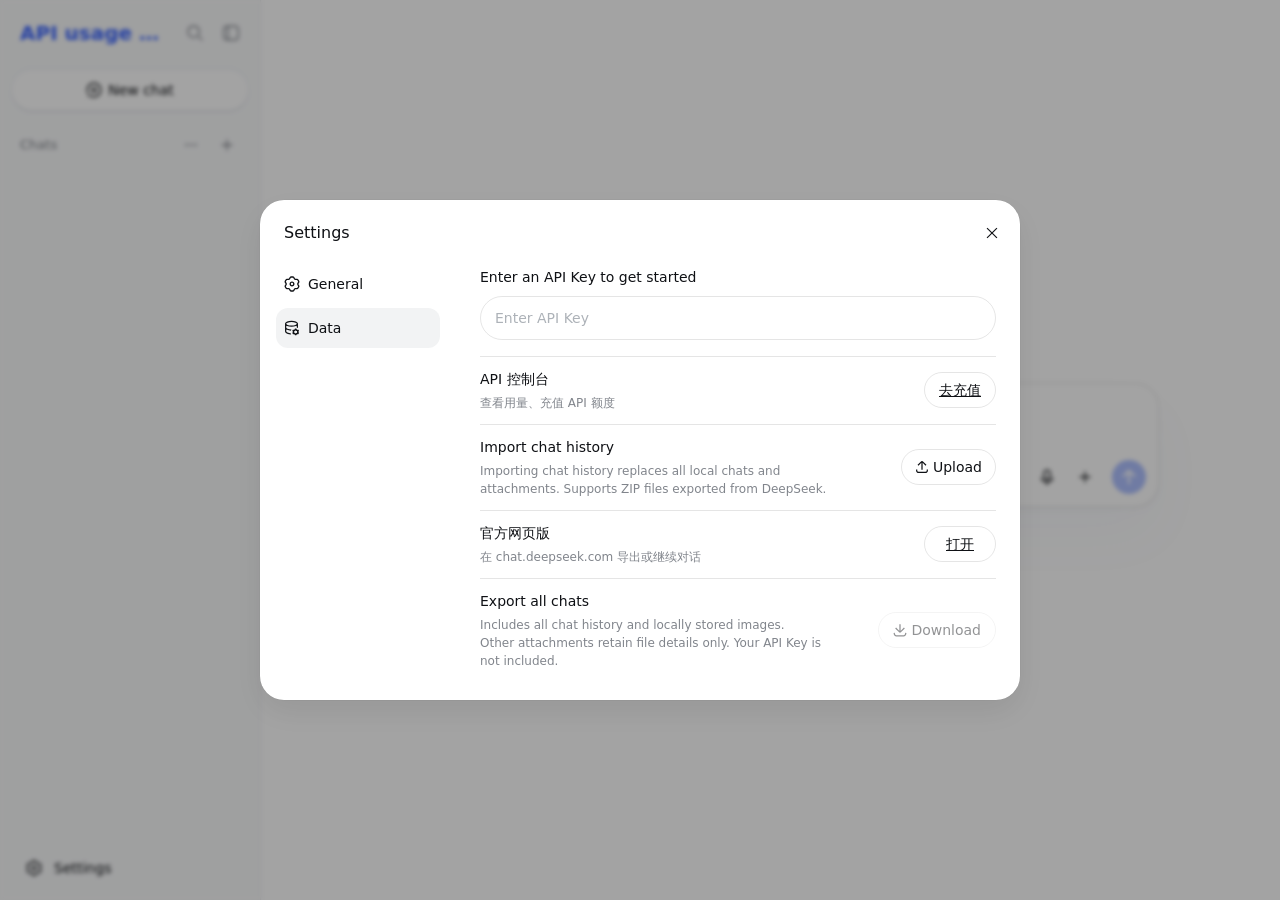
==== commit 1c7c80c1: "Chat 侧栏分组：新建/重命名/删除分组、拖拽与菜单移动、视图选项；新建对话默认进选中分组" ====
--- a/app/src/main/assets/www/legacy/index.html
+++ b/app/src/main/assets/www/legacy/index.html
@@ -1 +1 @@
-<!doctype html><html lang="zh-CN"><head><meta charset="utf-8"><meta name="viewport" content="width=device-width,initial-scale=1"><meta name="theme-color" content="#ffffff"><title>API 使用 demo</title><script>!function(){var t=!1;function e(n,o){if(!t){t=!0;var r,i=document.getElementById("root");if(!i)return void document.addEventListener("DOMContentLoaded",function(){t=!1,e(n,o)});var a=(r=[["Object.hasOwn","function"==typeof Object.hasOwn],["structuredClone","function"==typeof structuredClone],["Array.prototype.at","function"==typeof[].at],["Array.prototype.findLast","function"==typeof[].findLast],["String.prototype.replaceAll","function"==typeof"".replaceAll],["Promise.any","function"==typeof Promise.any],["crypto.randomUUID",!!(window.crypto&&window.crypto.randomUUID)]].filter(function(t){return!t[1]}).map(function(t){return t[0]}),{ua:navigator.userAgent,missing:r}),d=document.createElement("div");d.setAttribute("style","position:fixed;inset:0;z-index:2147483647;background:#fff;color:#111;overflow:auto;font:13px/1.6 system-ui,sans-serif;padding:24px 20px;box-sizing:border-box");var c=document.createElement("div");c.setAttribute("style","font-size:16px;font-weight:600;margin-bottom:10px"),c.textContent=n;var s=document.createElement("pre");s.setAttribute("style","white-space:pre-wrap;word-break:break-all;background:#f5f5f5;border-radius:8px;padding:12px;margin:0 0 12px"),s.textContent=o||"";var p=document.createElement("div");p.setAttribute("style","color:#666;margin-bottom:12px"),p.textContent="可以尝试：设置里清理应用数据后重开；或在应用商店更新「Android System WebView」。"+(a.missing.length?" 缺少特性："+a.missing.join("、"):"");var u=document.createElement("button");u.textContent="复制错误信息",u.setAttribute("style","padding:8px 14px;border:1px solid #ccc;border-radius:8px;background:#fff;font:inherit"),u.onclick=function(){var t=n+"\n"+(o||"")+"\n"+a.ua+"\nmissing: "+a.missing.join(",");if(navigator.clipboard&&navigator.clipboard.writeText)navigator.clipboard.writeText(t),u.textContent="已复制";else{var e=document.createElement("textarea");e.value=t,document.body.appendChild(e),e.select();try{document.execCommand("copy"),u.textContent="已复制"}catch(t){u.textContent="复制失败"}document.body.removeChild(e)}},d.appendChild(c),d.appendChild(s),d.appendChild(p),d.appendChild(u),i.innerHTML="",i.appendChild(d)}}window.addEventListener("error",function(t){var n=t.target;n&&n!==window&&(n.src||n.href)?e("资源加载失败",String(n.src||n.href)+"\n请确认安装包完整"):e("页面启动失败",(t.message||"未知错误")+"\n"+(t.filename||"")+":"+(t.lineno||""))}),window.addEventListener("unhandledrejection",function(t){var n=t.reason;e("页面启动失败",n&&(n.stack||n.message)||String(n))}),window.setTimeout(function(){var t=document.getElementById("root");t&&0===t.childElementCount&&e("页面没有渲染出来","脚本可能不兼容当前 WebView 版本")},8e3)}()</script><meta content="0.1.1" name="application-version"><script defer src="static/js/main.e7d24c65.js"></script><link href="static/css/main.f0ae7cb5.css" rel="stylesheet"></head><body><div id="root"></div></body></html>+<!doctype html><html lang="zh-CN"><head><meta charset="utf-8"><meta name="viewport" content="width=device-width,initial-scale=1"><meta name="theme-color" content="#ffffff"><title>API 使用 demo</title><script>!function(){var t=!1;function e(n,o){if(!t){t=!0;var r,i=document.getElementById("root");if(!i)return void document.addEventListener("DOMContentLoaded",function(){t=!1,e(n,o)});var a=(r=[["Object.hasOwn","function"==typeof Object.hasOwn],["structuredClone","function"==typeof structuredClone],["Array.prototype.at","function"==typeof[].at],["Array.prototype.findLast","function"==typeof[].findLast],["String.prototype.replaceAll","function"==typeof"".replaceAll],["Promise.any","function"==typeof Promise.any],["crypto.randomUUID",!!(window.crypto&&window.crypto.randomUUID)]].filter(function(t){return!t[1]}).map(function(t){return t[0]}),{ua:navigator.userAgent,missing:r}),d=document.createElement("div");d.setAttribute("style","position:fixed;inset:0;z-index:2147483647;background:#fff;color:#111;overflow:auto;font:13px/1.6 system-ui,sans-serif;padding:24px 20px;box-sizing:border-box");var c=document.createElement("div");c.setAttribute("style","font-size:16px;font-weight:600;margin-bottom:10px"),c.textContent=n;var s=document.createElement("pre");s.setAttribute("style","white-space:pre-wrap;word-break:break-all;background:#f5f5f5;border-radius:8px;padding:12px;margin:0 0 12px"),s.textContent=o||"";var p=document.createElement("div");p.setAttribute("style","color:#666;margin-bottom:12px"),p.textContent="可以尝试：设置里清理应用数据后重开；或在应用商店更新「Android System WebView」。"+(a.missing.length?" 缺少特性："+a.missing.join("、"):"");var u=document.createElement("button");u.textContent="复制错误信息",u.setAttribute("style","padding:8px 14px;border:1px solid #ccc;border-radius:8px;background:#fff;font:inherit"),u.onclick=function(){var t=n+"\n"+(o||"")+"\n"+a.ua+"\nmissing: "+a.missing.join(",");if(navigator.clipboard&&navigator.clipboard.writeText)navigator.clipboard.writeText(t),u.textContent="已复制";else{var e=document.createElement("textarea");e.value=t,document.body.appendChild(e),e.select();try{document.execCommand("copy"),u.textContent="已复制"}catch(t){u.textContent="复制失败"}document.body.removeChild(e)}},d.appendChild(c),d.appendChild(s),d.appendChild(p),d.appendChild(u),i.innerHTML="",i.appendChild(d)}}window.addEventListener("error",function(t){var n=t.target;n&&n!==window&&(n.src||n.href)?e("资源加载失败",String(n.src||n.href)+"\n请确认安装包完整"):e("页面启动失败",(t.message||"未知错误")+"\n"+(t.filename||"")+":"+(t.lineno||""))}),window.addEventListener("unhandledrejection",function(t){var n=t.reason;e("页面启动失败",n&&(n.stack||n.message)||String(n))}),window.setTimeout(function(){var t=document.getElementById("root");t&&0===t.childElementCount&&e("页面没有渲染出来","脚本可能不兼容当前 WebView 版本")},8e3)}()</script><meta content="0.1.1" name="application-version"><script defer src="static/js/main.e67f350f.js"></script><link href="static/css/main.25c844aa.css" rel="stylesheet"></head><body><div id="root"></div></body></html>
--- a/app/src/main/assets/www/legacy/static/css/main.25c844aa.css
+++ b/app/src/main/assets/www/legacy/static/css/main.25c844aa.css
@@ -0,0 +1 @@
+.trigger-_94788{display:contents}.tooltip-_94788{z-index:2000;box-sizing:border-box;background-color:var(--dsw-alias-tooltip-bg);max-width:calc(100vw - 28px);color:var(--dsw-static-neutral-bluish-00);pointer-events:none;border-radius:10px;padding:4px 8px;font-size:12px;line-height:1.5;position:fixed}[data-ds-dark-theme] .tooltip-_94788{color:var(--dsw-alias-label-primary);box-shadow:0 6px 16px rgba(0,0,0,.08),0 3px 6px -4px rgba(0,0,0,.12),0 9px 28px 8px rgba(0,0,0,.05)}.button-_7c3cd{cursor:pointer;transition:background-color var(--ds-transition-duration) var(--ds-ease-in-out);background-color:transparent;border:none;border-radius:50%;outline:none;flex-shrink:0;justify-content:center;align-items:center;padding:0;font-size:16px;display:inline-flex}.button-_7c3cd:active:not(:disabled){background-color:var(--dsw-alias-interactive-bg-hover)}@media (hover:hover){.button-_7c3cd:hover:not(:disabled){background-color:var(--dsw-alias-interactive-bg-hover)}}.button-_7c3cd:focus-visible{box-shadow:0 0 0 2px var(--dsw-alias-button-primary-fill)}.button-_7c3cd:disabled{cursor:not-allowed;color:var(--dsw-alias-label-caption)}.xs-_7c3cd{width:var(--ds-control-height-xs);height:var(--ds-control-height-xs)}.m-_7c3cd{width:34px;height:34px}.xl-_7c3cd{width:var(--ds-control-height-xl);height:var(--ds-control-height-xl)}.tertiary-_7c3cd{color:var(--dsw-alias-label-tertiary)}.primary-_7c3cd{color:var(--dsw-alias-label-primary)}.logo-cc04e9{background-color:var(--dsw-alias-markdown-citation);border-radius:50%;display:inline-flex;overflow:hidden}.img-cc04e9{object-fit:cover;width:100%;height:100%}.placeholder-cc04e9{background-color:var(--dsw-alias-markdown-citation);justify-content:center;align-items:center;width:100%;height:100%;display:flex}.fallback-cc04e9{color:var(--dsw-alias-label-tertiary)}.fallback-cc04e9 svg{width:70%;height:70%}.group-cc04e9{-webkit-user-select:none;-moz-user-select:none;-ms-user-select:none;user-select:none;margin-left:6px;display:inline-flex}.thumbnail-cc04e9{width:16px;height:16px;box-shadow:0 0 0 1px var(--search-row-site-logo-color,var(--dsw-alias-bg-base)), 0 0 0 1px var(--dsw-alias-bg-base);flex-shrink:0;margin-left:-4px;transition:box-shadow .2s}.thumbnail-cc04e9:first-of-type{margin-left:0}.anchor-a38882{text-decoration:none}.card-a38882{cursor:pointer;flex-direction:column;display:flex}.meta-a38882{padding-top:var(--search-view-card-meta-padding-top,0);font:var(--search-view-card-meta-font,500 12px/17px var(--dsw-font-family));align-items:center;gap:6px;display:flex}.siteIcon-a38882{flex-shrink:0;width:18px;height:18px}.siteName-a38882{text-overflow:ellipsis;white-space:nowrap;color:var(--search-view-card-secondary-color,var(--dsw-alias-label-secondary));overflow:hidden}.divider-a38882{background-color:var(--dsw-alias-border-l3);width:1px;height:12px;margin:0 3px}.date-a38882{color:var(--search-view-card-secondary-color,var(--dsw-alias-label-secondary));flex-shrink:0;font-weight:400}.title-a38882{font:var(--search-view-card-title-font,500 16px/25px var(--dsw-font-family));color:var(--dsw-alias-label-primary);line-clamp:2;-webkit-line-clamp:2;-webkit-box-orient:vertical;margin-top:6px;display:-webkit-box;overflow:hidden}.snippet-a38882{color:var(--search-view-card-secondary-color,var(--dsw-alias-label-secondary));line-clamp:2;-webkit-line-clamp:2;-webkit-box-orient:vertical;margin-top:6px;font-size:13px;line-height:20px;display:-webkit-box;overflow:hidden}.panel-_5cf57{box-sizing:border-box;border-left:1px solid var(--dsw-alias-border-l2);width:calc(50vw - 4rem);max-width:390px;height:100%;color:var(--dsw-alias-label-primary);background:var(--dsw-alias-bg-base);flex-direction:column;flex-shrink:0;display:flex}.header-_5cf57{box-sizing:border-box;border-bottom:1px solid var(--dsw-alias-border-l2);flex-shrink:0;align-items:center;height:60px;padding:0 14px 0 20px;display:flex}.title-_5cf57{text-overflow:ellipsis;white-space:nowrap;flex:1;font-size:14px;font-weight:500;line-height:22px;overflow:hidden}.content-_5cf57{--search-view-card-meta-font:var(--dsw-font-xs-13);--search-view-card-meta-padding-top:2px;--search-view-card-secondary-color:var(--dsw-alias-label-tertiary);--search-view-card-title-font:500 14px/22px var(--dsw-font-family);scrollbar-color:var(--scroll-color) transparent;flex:1;min-height:0;padding:8px;overflow-y:auto}.item-_5cf57{transition:background-color var(--ds-transition-duration) var(--ds-ease-in-out);border-radius:12px;margin-bottom:6px;padding:12px}.item-_5cf57:hover{background:var(--dsw-alias-interactive-bg-hover)}@media not all and (min-width:768px){.panel-_5cf57{z-index:700;border-left:none;width:auto;max-width:none;position:fixed;top:0;bottom:0;left:0;right:0}}.overlay-_83af2{--overlay-opacity:.36;z-index:1000;background-color:rgba(0, 0, 0, var(--overlay-opacity));-webkit-backdrop-filter:blur(2px);backdrop-filter:blur(2px);justify-content:center;align-items:center;display:flex;position:fixed;top:0;bottom:0;left:0;right:0}[data-ds-dark-theme] .overlay-_83af2{--overlay-opacity:.6}.content-_83af2{box-sizing:border-box;width:380px;max-width:calc(100vw - 32px);color:var(--dsw-alias-label-primary);background-color:var(--dsw-alias-bg-layer-2);box-shadow:inset 0 0 0 1px var(--dsw-alias-border-inverted), 0 0 1px 0 rgba(0,0,0,.2), 0 0 4px 0 rgba(0,0,0,.02), 0 12px 32px 0 rgba(0,0,0,.08);border-radius:24px;flex-direction:column;padding:22px 24px;font-size:14px;line-height:22px;display:flex}.header-_83af2{margin-bottom:var(--modal-header-gap,12px);justify-content:space-between;align-items:center;gap:8px;display:flex}.title-_83af2{font-size:16px;font-weight:500;line-height:24px}.close-_83af2{margin-right:-10px}.close-_83af2 svg{width:14px;height:14px}.main-_83af2{color:var(--dsw-alias-label-secondary)}.footer-_83af2{justify-content:flex-end;gap:8px;margin-top:20px;display:flex}.dialog-_9ef89{width:520px}.input-_9ef89{box-sizing:border-box;width:100%;height:40px;font:inherit;color:var(--dsw-alias-label-primary);background-color:var(--dsw-alias-bg-base);border:none;border-radius:12px;outline:none;padding:0 14px;font-size:14px}.input-_9ef89:focus-visible{box-shadow:inset 0 0 0 1px var(--dsw-alias-brand-primary)}.input-_9ef89::-webkit-input-placeholder{color:var(--dsw-alias-label-tertiary)}.input-_9ef89::-ms-input-placeholder{color:var(--dsw-alias-label-tertiary)}.input-_9ef89::placeholder{color:var(--dsw-alias-label-tertiary)}.list-_9ef89{flex-direction:column;gap:2px;max-height:min(52vh,420px);margin-top:12px;display:flex;overflow-y:auto}.hint-_9ef89{color:var(--dsw-alias-label-tertiary);text-align:center;padding:18px 4px;font-size:13px}.item-_9ef89{width:100%;font:inherit;text-align:left;cursor:pointer;background:0 0;border:none;border-radius:10px;flex-direction:column;gap:2px;padding:10px 12px;display:flex}.item-_9ef89:hover{background-color:var(--dsw-alias-bg-layer-3);outline:none}.item-_9ef89:focus-visible{background-color:var(--dsw-alias-bg-layer-3);outline:none}.itemTitle-_9ef89{color:var(--dsw-alias-label-primary);text-overflow:ellipsis;white-space:nowrap;font-size:14px;overflow:hidden}.snippet-_9ef89{color:var(--dsw-alias-label-secondary);-webkit-line-clamp:2;-webkit-box-orient:vertical;font-size:13px;line-height:19px;display:-webkit-box;overflow:hidden}.meta-_9ef89{color:var(--dsw-alias-label-tertiary);font-size:12px}.mark-_9ef89{color:inherit;background-color:var(--dsw-alias-brand-light,rgba(77,107,254,.16));border-radius:3px}.mask-_4f2ab{z-index:1000;cursor:copy;pointer-events:none;-webkit-backdrop-filter:blur(10px);backdrop-filter:blur(10px);background-color:rgba(255,255,255,.7);justify-content:center;align-items:center;display:flex;position:fixed;top:0;bottom:0;left:0;right:0}[data-ds-dark-theme] .mask-_4f2ab{background-color:rgba(39,39,48,.7)}.wrap-_4f2ab{box-sizing:border-box;width:100%;color:var(--dsw-alias-label-primary);text-align:center;flex-direction:column;align-items:center;margin-top:-3%;padding:0 40px;display:flex}.title-_4f2ab{margin-top:16px;font-size:20px;line-height:28px}.desc-_4f2ab{color:var(--dsw-alias-label-tertiary);margin-top:16px;font-size:14px;line-height:22px}.card-_282ec{box-sizing:border-box;border:1px solid var(--dsw-alias-border-l2);background-color:var(--dsw-specific-input-major);cursor:default;border-radius:16px;flex-shrink:0;align-items:center;width:240px;min-height:64px;padding:0 12px 0 14px;transition:background-color .2s ease-in-out;display:flex;position:relative}.card-_282ec:hover .remove-_282ec{opacity:1}.clickable-_282ec{cursor:pointer}.clickable-_282ec:hover{background-color:var(--dsw-alias-interactive-bg-hover)}.editable-_282ec{padding-right:24px}.failed-_282ec{border-color:var(--dsw-alias-state-error-primary)}.failed-_282ec .subCaption-_282ec{color:var(--dsw-alias-state-error-primary)}.icon-_282ec{width:28px;height:28px;color:var(--dsw-alias-label-tertiary);flex-shrink:0;justify-content:center;align-items:center;margin-right:10px;display:flex}.retry-_282ec svg{width:18px;height:18px;color:var(--dsw-alias-label-secondary)}.spinner-_282ec{box-sizing:border-box;border:2px solid var(--dsw-alias-border-l2);border-top-color:var(--dsw-alias-label-tertiary);border-radius:50%;width:16px;height:16px;animation:.8s linear infinite spin-_282ec}@keyframes spin-_282ec{to{transform:rotate(360deg)}}.content-_282ec{-webkit-user-select:none;-moz-user-select:none;-ms-user-select:none;user-select:none;flex:1;min-width:0;padding:10px 0}.caption-_282ec{white-space:nowrap;text-overflow:ellipsis;color:var(--dsw-alias-label-primary);font-size:14px;font-weight:400;line-height:22px;overflow:hidden}.subCaption-_282ec{white-space:nowrap;text-overflow:ellipsis;color:var(--dsw-alias-label-tertiary);font-size:12px;line-height:18px;overflow:hidden}.remove-_282ec{width:18px;height:18px;color:var(--dsw-alias-label-primary-inverted);background-color:var(--dsw-alias-button-contrast-fill);cursor:pointer;opacity:0;border:none;border-radius:50%;justify-content:center;align-items:center;padding:0;transition:opacity .2s ease-in-out;display:flex;position:absolute;top:4px;right:4px}.invalidRemove-_282ec{opacity:1;color:var(--dsw-alias-label-primary-foreground);background-color:var(--dsw-alias-state-error-primary)}.wrapper-ed6f47{--line-height:24px;--input-padding-top:12px;box-sizing:border-box;cursor:text;width:100%;font-size:16px;line-height:var(--line-height);border:1px solid var(--dsw-alias-border-l2-darkmode-thin);background:var(--dsw-specific-input-major);border-radius:24px;flex-direction:column;display:flex;overflow:hidden}.session-ed6f47{box-shadow:0 4px 10px rgba(0,0,0,.02),0 2px 4px rgba(0,0,0,.04)}.home-ed6f47{box-shadow:0 4px 12px rgba(0,0,0,.02),0 2px 2px rgba(72,104,178,.01),0 30px 60px rgba(72,104,178,.03)}[data-ds-dark-theme] .home-ed6f47{box-shadow:none}.attachments-ed6f47{cursor:default;align-items:flex-end;gap:10px;padding:12px 12px 0;display:flex;overflow-x:auto}.attachment-ed6f47{box-sizing:border-box;border:1px solid var(--dsw-alias-border-l2);background-color:var(--dsw-alias-bg-skeleton);border-radius:12px;flex-shrink:0;width:72px;height:72px;position:relative;overflow:hidden}.attachment-ed6f47 img{object-fit:cover;width:100%;height:100%;display:block}.attachment-ed6f47:hover .remove-ed6f47{opacity:1}.uploading-ed6f47{background-color:rgba(0,0,0,.3);position:absolute;top:0;bottom:0;left:0;right:0}.uploading-ed6f47:after{content:"";border:2px solid rgba(255,255,255,.4);border-top-color:#fff;border-radius:50%;width:16px;height:16px;margin:-10px 0 0 -10px;animation:.8s linear infinite spin-ed6f47;position:absolute;top:50%;left:50%}@keyframes spin-ed6f47{to{transform:rotate(360deg)}}.attachmentFailed-ed6f47{border-color:var(--dsw-alias-state-error-primary)}.failed-ed6f47{cursor:pointer;color:var(--dsw-static-neutral-bluish-00);background-color:rgba(0,0,0,.48);border:none;flex-direction:column;justify-content:center;align-items:center;padding:0 3px;display:flex;position:absolute;top:0;bottom:0;left:0;right:0}.failed-ed6f47 svg{width:18px;height:18px}.failedStatic-ed6f47{cursor:default;background-color:rgba(0,0,0,.24);justify-content:flex-end;padding-bottom:7px}.failedReason-ed6f47{text-align:center;word-break:break-word;-webkit-line-clamp:2;-webkit-box-orient:vertical;max-width:100%;margin-top:2px;font-size:11px;font-weight:500;line-height:14px;display:-webkit-box;overflow:hidden}.remove-ed6f47{z-index:1;color:#fff;-webkit-filter:drop-shadow(0 0 .5px rgba(0,0,0,.2));filter:drop-shadow(0 0 .5px rgba(0,0,0,.2));cursor:pointer;opacity:1;background-color:rgba(0,0,0,.55);border:none;border-radius:50%;justify-content:center;align-items:center;width:20px;height:20px;padding:0;display:flex;position:absolute;top:4px;right:4px}.invalidRemove-ed6f47{opacity:1;color:var(--dsw-alias-label-primary-foreground);background-color:var(--dsw-alias-state-error-primary)}.textareaWrapper-ed6f47{width:100%;position:relative}.textarea-ed6f47,.mirror-ed6f47{box-sizing:border-box;width:100%;min-height:calc(var(--line-height) * 2 + var(--input-padding-top));padding:var(--input-padding-top) 12px 0 16px;font:inherit;line-height:inherit;font-variant-ligatures:no-contextual;word-break:break-word;white-space:pre-wrap;border:none;margin:0;display:block;overflow:auto}.textarea-ed6f47{resize:none;overscroll-behavior:contain;height:100%;color:var(--dsw-alias-label-primary);caret-color:var(--dsw-alias-brand-text);background-color:transparent;outline:none;position:absolute}.textarea-ed6f47::-webkit-input-placeholder{color:var(--dsw-alias-label-caption);-webkit-user-select:none;-moz-user-select:none;-ms-user-select:none;user-select:none}.textarea-ed6f47::-ms-input-placeholder{color:var(--dsw-alias-label-caption);-webkit-user-select:none;-moz-user-select:none;-ms-user-select:none;user-select:none}.textarea-ed6f47::placeholder{color:var(--dsw-alias-label-caption);-webkit-user-select:none;-moz-user-select:none;-ms-user-select:none;user-select:none}.textareaHidden-ed6f47{visibility:hidden}@media not all and (min-width:440px){.textarea-ed6f47,.mirror-ed6f47{min-height:calc(var(--line-height) * 1.25 + var(--input-padding-top))}}.mirror-ed6f47{visibility:hidden;pointer-events:none;max-height:336px}@media not all and (min-width:768px){.wrapper-ed6f47{max-height:calc(var(--app-viewport-height,100dvh) - 120px);flex-shrink:0}.textareaWrapper-ed6f47{min-height:0}.attachments-ed6f47,.functionRow-ed6f47{flex-shrink:0}}.functionRow-ed6f47{align-items:center;gap:8px;margin-top:4px;padding:12px;display:flex}.toggles-ed6f47{flex:1;align-items:center;gap:10px;min-width:0;display:flex}.collapsedToggles-ed6f47 .toggleLabel-ed6f47{display:none}.toggle-ed6f47{border:1px solid var(--dsw-alias-border-l2);height:34px;color:var(--dsw-alias-label-primary);font:inherit;white-space:nowrap;cursor:pointer;-webkit-user-select:none;-moz-user-select:none;-ms-user-select:none;user-select:none;background-color:transparent;border-radius:18px;flex-shrink:0;justify-content:center;align-items:center;gap:4px;padding:0 12px;font-size:13px;font-weight:500;line-height:20px;transition-property:border,background;transition-duration:.2s;display:inline-flex}.toggle-ed6f47:hover:not(:disabled){background-color:var(--dsw-alias-interactive-bg-hover)}.toggle-ed6f47:disabled{opacity:.4;cursor:not-allowed}.toggle-ed6f47.selected-ed6f47{background-color:var(--dsw-alias-button-ghost-active-fill);color:var(--dsw-alias-brand-text);border-color:var(--dsw-alias-button-ghost-active-border)}.toggle-ed6f47.selected-ed6f47:hover{background-color:var(--dsw-alias-button-ghost-active-hover)}.right-ed6f47{flex-shrink:0;align-items:center;gap:4px;margin-left:auto;display:flex}.sendButton-ed6f47{background:var(--dsw-alias-button-primary-fill);width:34px;height:34px;color:var(--dsw-static-neutral-bluish-00);cursor:pointer;border:none;border-radius:50%;flex-shrink:0;justify-content:center;align-items:center;margin-left:6px;padding:0;transition:background .2s;display:flex}.sendButton-ed6f47:not(.disabled-ed6f47):hover{background:var(--dsw-alias-button-primary-hover)}.sendButton-ed6f47.disabled-ed6f47{opacity:.4;cursor:not-allowed}.attachPanel-ed6f47{width:100%;margin-top:14px}.attachTiles-ed6f47{gap:8px;width:100%;display:flex}.attachTile-ed6f47{color:#1a1a1a;min-width:0;height:68px;font:inherit;cursor:pointer;background:#f5f5f5;border:none;border-radius:16px;flex-direction:column;flex:1;justify-content:center;align-items:center;gap:8px;padding:0;font-size:15px;line-height:1;display:flex}.attachTile-ed6f47:active{background:#ededed}[data-ds-dark-theme] .attachTile-ed6f47{color:#ededed;background:#2b2c30}[data-ds-dark-theme] .attachTile-ed6f47:active{background:#34353a}.attachIcon-ed6f47{color:#4d6bfe;width:22px;height:22px}[data-ds-dark-theme] .attachIcon-ed6f47{color:#6b85ff}.attachLabel-ed6f47{font-size:14px;line-height:1}.plusIcon-ed6f47{transition:transform .18s;display:inline-flex}.plusOpen-ed6f47{transform:rotate(45deg)}.photoStrip-ed6f47{scrollbar-width:none;gap:8px;padding:2px 0 12px;display:flex;overflow-x:auto}.photoStrip-ed6f47::-webkit-scrollbar{display:none}.photoItem-ed6f47{cursor:pointer;background:#f5f5f5;border:none;border-radius:12px;flex:none;width:76px;height:76px;padding:0;position:relative;overflow:hidden}.photoItem-ed6f47 img{object-fit:cover;width:100%;height:100%;display:block}[data-ds-dark-theme] .photoItem-ed6f47{background:#2b2c30}.photoSelected-ed6f47 img{opacity:.92}.photoCheck-ed6f47{color:#4d6bfe;background:#fff;border-radius:50%;justify-content:center;align-items:center;width:22px;height:22px;display:flex;position:absolute;top:4px;right:4px;box-shadow:0 1px 4px rgba(0,0,0,.18)}.photoCheck-ed6f47 svg{width:14px;height:14px}[data-ds-dark-theme] .photoCheck-ed6f47{color:#6b85ff;background:#17181a}.suggestRow-ed6f47{scrollbar-width:none;gap:8px;padding:12px 12px 0;display:flex;overflow-x:auto}.suggestRow-ed6f47::-webkit-scrollbar{display:none}.suggestChip-ed6f47{border:1px solid var(--dsw-alias-border-l2-darkmode-thin);color:var(--dsw-alias-label-primary);font:inherit;cursor:pointer;background:0 0;border-radius:999px;flex-shrink:0;align-items:center;gap:6px;padding:9px 14px;font-size:15px;line-height:1;display:inline-flex}.suggestChip-ed6f47:active{background:rgba(0,0,0,.04)}[data-ds-dark-theme] .suggestChip-ed6f47:active{background:rgba(255,255,255,.06)}.suggestArrow-ed6f47{color:var(--dsw-alias-label-tertiary)}.timer-_1bdad{color:var(--dsw-alias-label-caption);font-variant-numeric:tabular-nums;white-space:nowrap;flex-shrink:0;align-items:center;font-size:12px;line-height:17px;display:inline-flex}@media not all and (min-width:768px){.timer-_1bdad{display:none}}.button-_1bdad{width:34px;height:34px;color:var(--dsw-alias-label-primary);cursor:pointer;transition:background-color var(--ds-transition-duration) var(--ds-ease-in-out);background-color:transparent;border:none;border-radius:50%;outline:none;flex-shrink:0;justify-content:center;align-items:center;padding:0;display:inline-flex}.button-_1bdad:active:not(.recording-_1bdad):not(.disabled-_1bdad){background-color:var(--dsw-alias-interactive-bg-hover)}@media (hover:hover){.button-_1bdad:hover:not(.recording-_1bdad):not(.disabled-_1bdad){background-color:var(--dsw-alias-interactive-bg-hover)}}.button-_1bdad:focus-visible{box-shadow:0 0 0 2px var(--dsw-alias-button-primary-fill)}.disabled-_1bdad{color:var(--dsw-alias-label-caption);cursor:not-allowed}.active-_1bdad{justify-content:center;align-items:center;width:26px;height:26px;display:flex;position:relative}.halo-_1bdad{background-color:var(--dsw-alias-brand-primary);opacity:.2;border-radius:50%;animation:.15s ease-out both haloEnter-_1bdad,1.8s ease-in-out .15s infinite haloBreath-_1bdad;position:absolute;top:0;bottom:0;left:0;right:0}.core-_1bdad{background-color:var(--dsw-alias-brand-primary);opacity:.75;border-radius:50%;animation:.2s ease-out .14s both coreEnter-_1bdad;position:absolute;top:2px;bottom:2px;left:2px;right:2px}.outline-_1bdad{color:var(--dsw-alias-brand-primary);animation:.12s ease-out .14s both fadeOut-_1bdad;display:flex;position:absolute}.glyph-_1bdad{color:var(--dsw-static-neutral-bluish-00);animation:.1s ease-out .26s both fadeIn-_1bdad;display:flex;position:relative}@keyframes haloEnter-_1bdad{0%{opacity:0;transform:scale(.6)}to{opacity:.2;transform:scale(1)}}@keyframes haloBreath-_1bdad{0%,to{scale:1}50%{scale:1.1}}@keyframes coreEnter-_1bdad{0%{opacity:0;transform:scale(.6)}to{opacity:.75;transform:scale(1)}}@keyframes fadeOut-_1bdad{to{opacity:0}}@keyframes fadeIn-_1bdad{0%{opacity:0}}@media (prefers-reduced-motion:reduce){.halo-_1bdad,.core-_1bdad,.glyph-_1bdad{animation:none}.outline-_1bdad{display:none}.halo-_1bdad{scale:none}}.loading-_1bdad{box-sizing:border-box;border:1.5px solid var(--dsw-alias-border-l2);border-top-color:var(--dsw-alias-label-tertiary);border-radius:50%;width:14px;height:14px;animation:.8s linear infinite spin-_1bdad}@keyframes spin-_1bdad{to{transform:rotate(360deg)}}.spectrum-_62476{opacity:.7;pointer-events:none;justify-content:center;align-items:center;gap:3px;height:36px;display:flex;position:absolute;top:calc(50% + 8px);left:16px;right:12px;translate:0 -50%}.bar-_62476{background-color:var(--dsw-alias-button-info-hover,#679efe);transform-origin:50%;will-change:transform;border-radius:1px;flex-shrink:0;width:2px;height:5px}.button-_074b8{box-sizing:border-box;min-width:72px;font:inherit;cursor:pointer;white-space:nowrap;-webkit-user-select:none;-moz-user-select:none;-ms-user-select:none;user-select:none;transition:background-color var(--ds-transition-duration) var(--ds-ease-in-out), opacity var(--ds-transition-duration) var(--ds-ease-in-out);border:1px solid transparent;border-radius:4096px;outline:none;justify-content:center;align-items:center;padding:0 14px;font-size:14px;font-weight:500;line-height:22px;display:inline-flex}.button-_074b8:focus-visible{box-shadow:0 0 0 2px var(--dsw-alias-button-primary-fill)}.button-_074b8:disabled{opacity:.45;cursor:not-allowed}.l-_074b8{height:var(--ds-control-height-l)}.m-_074b8{height:var(--ds-control-height-m);gap:4px}.m-_074b8 svg{width:14px;height:14px}.s-_074b8{height:var(--ds-control-height-s);min-width:58px}.block-_074b8{width:100%}.primary-_074b8{color:var(--dsw-alias-label-primary-foreground);background-color:var(--dsw-alias-button-primary-fill)}.primary-_074b8:hover:not(:disabled){background-color:var(--dsw-alias-button-primary-hover)}.outlined-_074b8{color:var(--dsw-alias-label-primary);border-color:var(--dsw-alias-border-l2);background-color:transparent;font-weight:400}.outlined-_074b8:hover:not(:disabled){background-color:var(--dsw-alias-interactive-bg-hover)}.danger-_074b8{color:var(--dsw-static-neutral-bluish-00);background-color:var(--dsw-alias-state-error-primary)}.danger-_074b8:hover:not(:disabled){background-color:var(--dsw-alias-state-error-secondary)}.dangerOutlined-_074b8{color:var(--dsw-alias-state-error-primary);border-color:var(--dsw-alias-state-error-primary);background-color:transparent;font-weight:400}.dangerOutlined-_074b8:hover:not(:disabled){background-color:var(--dsw-alias-interactive-bg-hover-danger)}.dangerOutlined-_074b8:focus-visible{box-shadow:0 0 0 2px var(--dsw-alias-state-error-primary)}.card-bab5a2{z-index:950;box-sizing:border-box;border:1px solid var(--dsw-alias-border-inverted);background:var(--dsw-specific-menu);max-width:355px;box-shadow:var(--dsw-shadow-lv3);border-radius:12px;padding:16px;position:fixed}.container-_094a5{justify-content:space-between;align-items:center;width:100%;padding:6px;display:flex}.name-_094a5{color:var(--dsw-alias-label-primary);font-family:var(--ds-font-family-code);margin-left:8px;font-size:12px;line-height:18px}.button-_094a5{height:28px;color:var(--dsw-alias-label-secondary);font:inherit;cursor:pointer;-webkit-user-select:none;-moz-user-select:none;-ms-user-select:none;user-select:none;background:0 0;border:none;border-radius:8px;align-items:center;gap:3px;padding:0 10px;font-size:13px;line-height:20px;display:inline-flex}.button-_094a5:active{background-color:var(--dsw-alias-interactive-bg-hover)}@media (hover:hover){.button-_094a5:hover{background-color:var(--dsw-alias-interactive-bg-hover)}}.button-_094a5 svg{width:14px;height:14px}.ds-markdown{font:var(--dsw-font-markdown-base);color:var(--dsw-alias-label-primary)}.ds-markdown strong{font-weight:600}.ds-markdown img{max-width:100%}.ds-markdown h1{font:var(--dsw-font-markdown-h1)}.ds-markdown h2{font:var(--dsw-font-markdown-h2)}.ds-markdown h3{font:var(--dsw-font-markdown-h3)}.ds-markdown h4{font:var(--dsw-font-markdown-h4)}.ds-markdown h5,.ds-markdown h6{font:var(--dsw-font-markdown-base-strong)}.ds-markdown h1 strong,.ds-markdown h2 strong,.ds-markdown h3 strong,.ds-markdown h4 strong,.ds-markdown h5 strong,.ds-markdown h6 strong{font-weight:inherit}.ds-markdown h1,.ds-markdown h2,.ds-markdown h3{margin:32px 0 16px}.ds-markdown h4,.ds-markdown h5,.ds-markdown h6,.ds-markdown .ds-markdown-paragraph{margin:16px 0}.ds-markdown h4+ul,.ds-markdown h5+ul,.ds-markdown h6+ul,.ds-markdown h4+ol,.ds-markdown h5+ol,.ds-markdown h6+ol{margin-top:8px}.ds-markdown h4:has(+ul){margin-bottom:8px}.ds-markdown h5:has(+ul){margin-bottom:8px}.ds-markdown h6:has(+ul){margin-bottom:8px}.ds-markdown h4:has(+ol){margin-bottom:8px}.ds-markdown h5:has(+ol){margin-bottom:8px}.ds-markdown h6:has(+ol){margin-bottom:8px}.ds-markdown a:not(.ds-a){color:var(--dsw-alias-brand-text);transition:box-shadow var(--ds-transition-duration) var(--ds-ease-in-out);border:2px solid rgba(255,255,255,0);border-width:2px 3px;margin-left:-3px;margin-right:-3px;text-decoration:none;position:relative}.ds-markdown a:not(.ds-a):hover,.ds-markdown a:not(.ds-a) :focus{-webkit-text-decoration:underline var(--dsw-alias-brand-text);-webkit-text-decoration:underline var(--dsw-alias-brand-text);text-decoration:underline var(--dsw-alias-brand-text);outline:none}.ds-markdown a:not(.ds-a):focus-visible{box-shadow:0 0 0 2px var(--dsw-alias-brand-text)}.ds-markdown li>ul,.ds-markdown li>ol{margin-top:4px}.ds-markdown ul,.ds-markdown ol{margin:16px 0;padding-left:18px}.ds-markdown li:not(:first-child){margin-top:6px}.ds-markdown li::marker{color:var(--dsw-alias-label-secondary);line-height:28px}.ds-markdown ul>.ds-markdown-task-list-item{list-style:none}.ds-markdown ul>.ds-markdown-task-list-item>.ds-markdown-task-checkbox{margin-left:-18px}.ds-markdown .ds-markdown-task-list-item>.ds-markdown-task-checkbox{color:var(--dsw-alias-label-secondary)}.ds-markdown .ds-markdown-task-list-item>.ds-markdown-task-checkbox+.ds-markdown-paragraph{display:inline}.ds-markdown ul ol,.ds-markdown ol ol{padding-left:0;list-style-position:inside}:is(.ds-markdown ul ol,.ds-markdown ol ol) li p{display:inline}.ds-markdown hr{background:var(--dsw-alias-border-l2);border:none;height:1px;margin:32px 0;display:block}.ds-markdown blockquote{border-left:2px solid var(--dsw-alias-label-caption);margin:16px 0 0;padding-left:14px}.ds-markdown table{border-collapse:collapse;width:-moz-max-content;width:max-content;max-width:-moz-max-content;max-width:max-content}.ds-markdown th{border-bottom:1px solid var(--dsw-alias-border-l3);font:var(--dsw-font-markdown-table-head);min-width:100px;max-width:320px;border-top:none;max-width:min(30vw,320px);padding:10px 16px}.ds-markdown th:not(:-webkit-any(:lang(ae),:lang(ar),:lang(arc),:lang(bcc),:lang(bqi),:lang(ckb),:lang(dv),:lang(fa),:lang(glk),:lang(he),:lang(ku),:lang(mzn),:lang(nqo),:lang(pnb),:lang(ps),:lang(sd),:lang(ug),:lang(ur),:lang(yi))){text-align:left}.ds-markdown th:not(:-moz-any(:lang(ae),:lang(ar),:lang(arc),:lang(bcc),:lang(bqi),:lang(ckb),:lang(dv),:lang(fa),:lang(glk),:lang(he),:lang(ku),:lang(mzn),:lang(nqo),:lang(pnb),:lang(ps),:lang(sd),:lang(ug),:lang(ur),:lang(yi))){text-align:left}.ds-markdown th:not(:is(:lang(ae),:lang(ar),:lang(arc),:lang(bcc),:lang(bqi),:lang(ckb),:lang(dv),:lang(fa),:lang(glk),:lang(he),:lang(ku),:lang(mzn),:lang(nqo),:lang(pnb),:lang(ps),:lang(sd),:lang(ug),:lang(ur),:lang(yi))){text-align:left}.ds-markdown th:-webkit-any(:lang(ae),:lang(ar),:lang(arc),:lang(bcc),:lang(bqi),:lang(ckb),:lang(dv),:lang(fa),:lang(glk),:lang(he),:lang(ku),:lang(mzn),:lang(nqo),:lang(pnb),:lang(ps),:lang(sd),:lang(ug),:lang(ur),:lang(yi)){text-align:right}.ds-markdown th:-moz-any(:lang(ae),:lang(ar),:lang(arc),:lang(bcc),:lang(bqi),:lang(ckb),:lang(dv),:lang(fa),:lang(glk),:lang(he),:lang(ku),:lang(mzn),:lang(nqo),:lang(pnb),:lang(ps),:lang(sd),:lang(ug),:lang(ur),:lang(yi)){text-align:right}.ds-markdown th:is(:lang(ae),:lang(ar),:lang(arc),:lang(bcc),:lang(bqi),:lang(ckb),:lang(dv),:lang(fa),:lang(glk),:lang(he),:lang(ku),:lang(mzn),:lang(nqo),:lang(pnb),:lang(ps),:lang(sd),:lang(ug),:lang(ur),:lang(yi)){text-align:right}.ds-markdown th:first-child{padding-left:0}.ds-markdown td{border-bottom:1px solid var(--dsw-alias-border-l2);font:var(--dsw-font-markdown-table);min-width:100px;max-width:320px;max-width:min(30vw,320px);padding:10px 16px}.ds-markdown td:first-child{padding-left:0}.ds-markdown td:last-child{padding-right:0}.ds-markdown pre{font-family:var(--ds-font-family-code);margin:16px 0;overflow:auto}.ds-markdown code{box-sizing:border-box;font:var(--dsw-font-markdown-code);font-family:var(--ds-font-family-code);background-color:var(--dsw-alias-markdown-inline-code);border-radius:6px;align-items:center;padding:0 5px;display:inline-flex;font-size:.875em!important}.ds-markdown h1 code,.ds-markdown h2 code,.ds-markdown h3 code,.ds-markdown h4 code,.ds-markdown h5 code,.ds-markdown h6 code{font:inherit;font-family:var(--ds-font-family-code)}.ds-markdown table code{font-size:13px}.ds-markdown-math.katex-display{text-align:center;max-width:100%;padding:4px;display:block;overflow-x:auto;overflow-y:hidden}.ds-markdown>* .ds-markdown-math{margin:16px 0}.ds-markdown>* .ds-markdown-math:first-child{margin-top:0}.ds-markdown>* .ds-markdown-math:last-child{margin-bottom:0}.ds-markdown li>.ds-markdown-paragraph{margin:8px 0}.ds-markdown li>:first-child{margin-top:0}.ds-markdown li>:last-child:not(.md-code-block){margin-bottom:0}.ds-markdown .ds-markdown-paragraph:first-child{margin-top:0!important}.ds-markdown .ds-markdown-paragraph:last-child{margin-bottom:0!important}.ds-markdown>:first-child{margin-top:0!important}.ds-markdown>:last-child{margin-bottom:0!important}.ds-markdown-html{font-family:var(--ds-font-family-code)}.ds-markdown-cite{font-variant:tabular-nums;min-width:14px;height:14px;box-shadow:inset 0 0 0 .5px var(--dsw-alias-border-l1);box-sizing:border-box;-webkit-user-select:none;-moz-user-select:none;-ms-user-select:none;user-select:none;white-space:nowrap;background:var(--dsw-alias-markdown-placeholder);font:500 9px/14px var(--ds-font-family-code);color:var(--dsw-alias-label-tertiary);cursor:pointer;border-radius:6px 6px 6px 0;flex-shrink:0;justify-content:center;align-items:center;margin:0 2px;padding:0 4px;display:inline-flex;position:relative;top:-5px}.ds-markdown-cite+.ds-markdown-cite{margin-left:0}.ds-markdown-cite:hover{background:var(--dsw-alias-markdown-citation)}.ds-markdown .md-code-block{margin:16px 0}.md-code-block{--dsl-code-block-banner-background-color:var(--dsw-alias-markdown-code-block-banner);--dsl-code-block-border-radius:12px;--dsl-code-block-banner-font:var(--dsw-font-xs-13);--dsl-code-block-content-font:var(--dsw-font-markdown-code-block);color:var(--dsw-alias-label-primary);background:var(--dsw-alias-markdown-code-block);border-radius:var(--dsl-code-block-border-radius)}.md-code-block:not(:last-child){margin-bottom:11px}.md-code-block-banner{background:var(--dsl-code-block-banner-background-color);font:var(--dsl-code-block-banner-font);border-top-left-radius:var(--dsl-code-block-border-radius);border-top-right-radius:var(--dsl-code-block-border-radius);justify-content:space-between;display:flex}.md-code-block>pre{font:var(--dsl-code-block-content-font);white-space:pre-wrap;word-break:break-all;padding:16px;margin:0!important}.markdown-table-wrapper{overflow-x:auto}.md-code-block-switch{gap:4px;display:flex}.md-code-block-switch [aria-pressed=true]{background:var(--dsw-alias-markdown-code-block);color:var(--dsw-alias-label-primary)}.md-mermaid-diagram{text-align:center;padding:16px;overflow:auto}.md-mermaid-diagram>svg{max-width:100%;height:auto;margin:0 auto;display:block}.md-mermaid-status{min-height:160px;color:var(--dsw-alias-label-secondary);justify-content:center;align-items:center;padding:16px;font-size:14px;display:flex}body.dark .md-code-block .token.comment,body.dark .md-code-block .token.prolog,body.dark .md-code-block .token.doctype,body.dark .md-code-block .token.cdata{color:#8da1b9}body.dark .md-code-block .token.punctuation{color:#e3eaf2}body.dark .md-code-block .token.delimiter.important,body.dark .md-code-block .token.selector .parent,body.dark .md-code-block .token.tag,body.dark .md-code-block .token.tag .token.punctuation{color:#6cc}body.dark .md-code-block .token.attr-name,body.dark .md-code-block .token.boolean,body.dark .md-code-block .token.boolean.important,body.dark .md-code-block .token.number,body.dark .md-code-block .token.constant,body.dark .md-code-block .token.selector .token.attribute{color:#e6d37a}body.dark .md-code-block .token.class-name,body.dark .md-code-block .token.key,body.dark .md-code-block .token.parameter,body.dark .md-code-block .token.property,body.dark .md-code-block .token.property-access,body.dark .md-code-block .token.variable{color:#6cb8e6}body.dark .md-code-block .token.attr-value,body.dark .md-code-block .token.inserted,body.dark .md-code-block .token.color,body.dark .md-code-block .token.selector .token.value,body.dark .md-code-block .token.string,body.dark .md-code-block .token.string .token.url-link{color:#91d076}body.dark .md-code-block .token.builtin,body.dark .md-code-block .token.keyword-array,body.dark .md-code-block .token.package,body.dark .md-code-block .token.regex{color:#f4adf4}body.dark .md-code-block .token.function,body.dark .md-code-block .token.selector .token.class,body.dark .md-code-block .token.selector .token.id{color:#c699e3}body.dark .md-code-block .token.atrule .token.rule,body.dark .md-code-block .token.combinator,body.dark .md-code-block .token.keyword,body.dark .md-code-block .token.operator,body.dark .md-code-block .token.pseudo-class,body.dark .md-code-block .token.pseudo-element,body.dark .md-code-block .token.selector,body.dark .md-code-block .token.unit{color:#e9ae7e}body.dark .md-code-block .token.deleted,body.dark .md-code-block .token.important{color:#cd6660}body.dark .md-code-block .token.keyword-this,body.dark .md-code-block .token.this{color:#6cb8e6}body.dark .md-code-block .token.important,body.dark .md-code-block .token.keyword-this,body.dark .md-code-block .token.this,body.dark .md-code-block .token.bold{font-weight:700}body.dark .md-code-block .token.delimiter.important{font-weight:inherit}body.dark .md-code-block .token.italic{font-style:italic}body.dark .md-code-block .token.entity{cursor:help}body.dark .md-code-block .language-markdown .token.title,body.dark .md-code-block .language-markdown .token.title .token.punctuation{color:#6cb8e6;font-weight:700}body.dark .md-code-block .language-markdown .token.blockquote.punctuation{color:#f4adf4}body.dark .md-code-block .language-markdown .token.code{color:#6cc}body.dark .md-code-block .language-markdown .token.hr.punctuation{color:#6cb8e6}body.dark .md-code-block .language-markdown .token.url .token.content{color:#91d076}body.dark .md-code-block .language-markdown .token.url-link{color:#e6d37a}body.dark .md-code-block .language-markdown .token.list.punctuation{color:#f4adf4}body.dark .md-code-block .language-markdown .token.table-header,body.dark .md-code-block .language-json .token.operator{color:#e3eaf2}body.dark .md-code-block .language-scss .token.variable{color:#6cc}body.dark .md-code-block .token.token.tab:not(:empty):before,body.dark .md-code-block .token.token.cr:before,body.dark .md-code-block .token.token.lf:before,body.dark .md-code-block .token.token.space:before{color:#8da1b9}body.dark .md-code-block div.code-toolbar>.toolbar.toolbar>.toolbar-item>a,body.dark .md-code-block div.code-toolbar>.toolbar.toolbar>.toolbar-item>button{color:#111b27;background:#6cb8e6}body.dark .md-code-block div.code-toolbar>.toolbar.toolbar>.toolbar-item>a:hover,body.dark .md-code-block div.code-toolbar>.toolbar.toolbar>.toolbar-item>a:focus,body.dark .md-code-block div.code-toolbar>.toolbar.toolbar>.toolbar-item>button:hover,body.dark .md-code-block div.code-toolbar>.toolbar.toolbar>.toolbar-item>button:focus{color:#111b27;background:rgba(108,184,230,.855);text-decoration:none}body.dark .md-code-block div.code-toolbar>.toolbar.toolbar>.toolbar-item>span,body.dark .md-code-block div.code-toolbar>.toolbar.toolbar>.toolbar-item>span:hover,body.dark .md-code-block div.code-toolbar>.toolbar.toolbar>.toolbar-item>span:focus{color:#111b27;background:#8da1b9}body.dark .md-code-block .line-highlight.line-highlight{background:linear-gradient(90deg,rgba(60,82,109,.373) 70%,rgba(60,82,109,.333))}body.dark .md-code-block .line-highlight.line-highlight:before,body.dark .md-code-block .line-highlight.line-highlight[data-end]:after{color:#111b27;background-color:#8da1b9;box-shadow:0 1px #3c526d}body.dark .md-code-block pre[id].linkable-line-numbers.linkable-line-numbers span.line-numbers-rows>span:hover:before{background-color:rgba(141,161,185,.094)}body.dark .md-code-block .line-numbers.line-numbers .line-numbers-rows{background:rgba(11,18,27,.48);border-right:1px solid #0b121b}body.dark .md-code-block .line-numbers .line-numbers-rows>span:before{color:rgba(141,161,185,.855)}body.dark .md-code-block .rainbow-braces .token.token.punctuation.brace-level-1,body.dark .md-code-block .rainbow-braces .token.token.punctuation.brace-level-5,body.dark .md-code-block .rainbow-braces .token.token.punctuation.brace-level-9{color:#e6d37a}body.dark .md-code-block .rainbow-braces .token.token.punctuation.brace-level-2,body.dark .md-code-block .rainbow-braces .token.token.punctuation.brace-level-6,body.dark .md-code-block .rainbow-braces .token.token.punctuation.brace-level-10{color:#f4adf4}body.dark .md-code-block .rainbow-braces .token.token.punctuation.brace-level-3,body.dark .md-code-block .rainbow-braces .token.token.punctuation.brace-level-7,body.dark .md-code-block .rainbow-braces .token.token.punctuation.brace-level-11{color:#6cb8e6}body.dark .md-code-block .rainbow-braces .token.token.punctuation.brace-level-4,body.dark .md-code-block .rainbow-braces .token.token.punctuation.brace-level-8,body.dark .md-code-block .rainbow-braces .token.token.punctuation.brace-level-12{color:#c699e3}body.dark .md-code-block pre.diff-highlight>code .token.token.deleted:not(.prefix),body.dark .md-code-block pre>code.diff-highlight .token.token.deleted:not(.prefix){background-color:rgba(205,102,96,.12)}body.dark .md-code-block pre.diff-highlight>code .token.token.inserted:not(.prefix),body.dark .md-code-block pre>code.diff-highlight .token.token.inserted:not(.prefix){background-color:rgba(145,208,118,.12)}body.dark .md-code-block .command-line .command-line-prompt{border-right:1px solid #0b121b}body.dark .md-code-block .command-line .command-line-prompt>span:before{color:rgba(141,161,185,.855)}body.light .md-code-block .token.comment,body.light .md-code-block .token.prolog,body.light .md-code-block .token.cdata{color:#a0a1a7}body.light .md-code-block .token.doctype,body.light .md-code-block .token.punctuation,body.light .md-code-block .token.entity{color:#383a42}body.light .md-code-block .token.attr-name,body.light .md-code-block .token.class-name,body.light .md-code-block .token.boolean,body.light .md-code-block .token.constant,body.light .md-code-block .token.number,body.light .md-code-block .token.atrule{color:#b76b01}body.light .md-code-block .token.keyword{color:#a626a4}body.light .md-code-block .token.property,body.light .md-code-block .token.tag,body.light .md-code-block .token.symbol,body.light .md-code-block .token.deleted,body.light .md-code-block .token.important{color:#e45649}body.light .md-code-block .token.selector,body.light .md-code-block .token.string,body.light .md-code-block .token.char,body.light .md-code-block .token.builtin,body.light .md-code-block .token.inserted,body.light .md-code-block .token.regex,body.light .md-code-block .token.attr-value,body.light .md-code-block .token.attr-value>.token.punctuation{color:#50a14f}body.light .md-code-block .token.variable,body.light .md-code-block .token.operator,body.light .md-code-block .token.function{color:#4078f2}body.light .md-code-block .token.url{color:#0184bc}body.light .md-code-block .token.attr-value>.token.punctuation.attr-equals,body.light .md-code-block .token.special-attr>.token.attr-value>.token.value.css{color:#383a42}body.light .md-code-block .language-css .token.selector{color:#e45649}body.light .md-code-block .language-css .token.property{color:#383a42}body.light .md-code-block .language-css .token.function,body.light .md-code-block .language-css .token.url>.token.function{color:#0184bc}body.light .md-code-block .language-css .token.url>.token.string.url{color:#50a14f}body.light .md-code-block .language-css .token.important,body.light .md-code-block .language-css .token.atrule .token.rule,body.light .md-code-block .language-javascript .token.operator{color:#a626a4}body.light .md-code-block .language-javascript .token.template-string>.token.interpolation>.token.interpolation-punctuation.punctuation{color:#ca1243}body.light .md-code-block .language-json .token.operator{color:#383a42}body.light .md-code-block .language-json .token.null.keyword{color:#b76b01}body.light .md-code-block .language-markdown .token.url,body.light .md-code-block .language-markdown .token.url>.token.operator,body.light .md-code-block .language-markdown .token.url-reference.url>.token.string{color:#383a42}body.light .md-code-block .language-markdown .token.url>.token.content{color:#4078f2}body.light .md-code-block .language-markdown .token.url>.token.url,body.light .md-code-block .language-markdown .token.url-reference.url{color:#0184bc}body.light .md-code-block .language-markdown .token.blockquote.punctuation,body.light .md-code-block .language-markdown .token.hr.punctuation{color:#a0a1a7;font-style:italic}body.light .md-code-block .language-markdown .token.code-snippet{color:#50a14f}body.light .md-code-block .language-markdown .token.bold .token.content{color:#b76b01}body.light .md-code-block .language-markdown .token.italic .token.content{color:#a626a4}body.light .md-code-block .language-markdown .token.strike .token.content,body.light .md-code-block .language-markdown .token.strike .token.punctuation,body.light .md-code-block .language-markdown .token.list.punctuation,body.light .md-code-block .language-markdown .token.title.important>.token.punctuation{color:#e45649}body.light .md-code-block .token.bold{font-weight:700}body.light .md-code-block .token.comment,body.light .md-code-block .token.italic{font-style:italic}body.light .md-code-block .token.entity{cursor:help}body.light .md-code-block .token.namespace{opacity:.8}body.light .md-code-block .token.token.tab:not(:empty):before,body.light .md-code-block .token.token.cr:before,body.light .md-code-block .token.token.lf:before,body.light .md-code-block .token.token.space:before{color:rgba(56,58,66,.2)}.bars-_7573f{display:block}.loading-_7573f .bar-_7573f{fill:var(--dsw-static-neutral-300)}[data-ds-dark-theme] .loading-_7573f .bar-_7573f{fill:var(--dsw-static-neutral-550)}.sweep-_7573f{fill:#000;fill-opacity:0;animation-duration:1.5s;animation-timing-function:linear;animation-iteration-count:infinite}.sweep1-_7573f{animation-name:tts-sweep-1-_7573f}.sweep2-_7573f{animation-name:tts-sweep-2-_7573f}.sweep3-_7573f{animation-name:tts-sweep-3-_7573f}.sweep4-_7573f{animation-name:tts-sweep-4-_7573f}@keyframes tts-sweep-1-_7573f{0%{fill-opacity:.4}4.17%{fill-opacity:.38}8.33%{fill-opacity:.325}12.5%{fill-opacity:.25}16.67%{fill-opacity:.174}20.83%{fill-opacity:.109}25%{fill-opacity:.061}29.17%{fill-opacity:.031}33.33%{fill-opacity:.014}37.5%{fill-opacity:.006}41.67%{fill-opacity:.002}45.83%,to{fill-opacity:0}}@keyframes tts-sweep-2-_7573f{0%{fill-opacity:.014}4.17%{fill-opacity:.031}8.33%{fill-opacity:.061}12.5%{fill-opacity:.109}16.67%{fill-opacity:.174}20.83%{fill-opacity:.25}25%{fill-opacity:.325}29.17%{fill-opacity:.38}33.33%{fill-opacity:.4}37.5%{fill-opacity:.38}41.67%{fill-opacity:.325}45.83%{fill-opacity:.25}50%{fill-opacity:.174}54.17%{fill-opacity:.109}58.33%{fill-opacity:.061}62.5%{fill-opacity:.031}66.67%{fill-opacity:.014}70.83%{fill-opacity:.006}75%{fill-opacity:.002}79.17%,to{fill-opacity:0}}@keyframes tts-sweep-3-_7573f{0%,20.83%{fill-opacity:0}25%{fill-opacity:.002}29.17%{fill-opacity:.006}33.33%{fill-opacity:.014}37.5%{fill-opacity:.031}41.67%{fill-opacity:.061}45.83%{fill-opacity:.109}50%{fill-opacity:.174}54.17%{fill-opacity:.25}58.33%{fill-opacity:.325}62.5%{fill-opacity:.38}66.67%{fill-opacity:.4}70.83%{fill-opacity:.38}75%{fill-opacity:.325}79.17%{fill-opacity:.25}83.33%{fill-opacity:.174}87.5%{fill-opacity:.109}91.67%{fill-opacity:.061}95.83%{fill-opacity:.031}to{fill-opacity:.014}}@keyframes tts-sweep-4-_7573f{0%,54.17%{fill-opacity:0}58.33%{fill-opacity:.002}62.5%{fill-opacity:.006}66.67%{fill-opacity:.014}70.83%{fill-opacity:.031}75%{fill-opacity:.061}79.17%{fill-opacity:.109}83.33%{fill-opacity:.174}87.5%{fill-opacity:.25}91.67%{fill-opacity:.325}95.83%{fill-opacity:.38}to{fill-opacity:.4}}.playing-_7573f{animation:.15s cubic-bezier(.22,1,.36,1) tts-settle-_7573f}.playing-_7573f .bar-_7573f{fill:var(--dsw-alias-brand-primary)}@keyframes tts-settle-_7573f{0%{transform:scaleY(.2857)}to{transform:scaleY(1)}}@media (prefers-reduced-motion:reduce){.playing-_7573f,.sweep-_7573f{animation:none}}.area-_3d93a{margin-bottom:10px}.title-_3d93a{height:34px;color:var(--dsw-alias-label-secondary);cursor:pointer;-webkit-user-select:none;-moz-user-select:none;-ms-user-select:none;user-select:none;align-items:center;margin-bottom:2px;transition:color .2s;display:flex}.title-_3d93a:hover{color:var(--dsw-alias-label-primary)}.titleIcon-_3d93a{color:var(--dsw-alias-brand-primary);margin-right:6px;display:flex}.stoppedIcon-_3d93a{color:var(--dsw-alias-label-tertiary)}.titleText-_3d93a{font:var(--dsw-font-markdown-base);margin-right:6px}.shimmer-_3d93a{color:transparent;background:linear-gradient(90deg, var(--dsw-alias-label-secondary) 0%, var(--dsw-alias-label-secondary) 40%, var(--dsw-alias-label-caption) 50%, var(--dsw-alias-label-secondary) 60%, var(--dsw-alias-label-secondary) 100%) 0 0 / 300% 100%;-webkit-background-clip:text;background-clip:text;animation:2s ease-out infinite shimmer-_3d93a}@keyframes shimmer-_3d93a{0%{background-position:100% 0}to{background-position:0 0}}:-webkit-any(.withLine-_3d93a,.content-_3d93a):after{content:"";background-color:var(--dsw-alias-label-dimmed);width:1px;height:calc(100% - 24px);position:absolute;top:31px;left:7.5px}:-moz-any(.withLine-_3d93a,.content-_3d93a):after{content:"";background-color:var(--dsw-alias-label-dimmed);width:1px;height:calc(100% - 24px);position:absolute;top:31px;left:7.5px}:is(.withLine-_3d93a,.content-_3d93a):after{content:"";background-color:var(--dsw-alias-label-dimmed);width:1px;height:calc(100% - 24px);position:absolute;top:31px;left:7.5px}.content-_3d93a{padding:5px 0 5px 22px;position:relative}.content-_3d93a.lastItem-_3d93a{padding-bottom:0}.content-_3d93a.lastItem-_3d93a:after{height:calc(100% - 32px)}.dot-_3d93a{justify-content:center;align-items:center;width:16px;height:16px;display:inline-flex;position:absolute;top:9px;left:0}.dotInner-_3d93a{background:var(--dsw-alias-brand-primary);border-radius:50%;width:5px;height:5px;animation:1.5s linear infinite pulse-_3d93a}.dotInner-_3d93a.inactive-_3d93a{background-color:var(--dsw-alias-label-tertiary);animation:none}@keyframes pulse-_3d93a{0%{animation-timing-function:ease-out;transform:scale(1)}40%{animation-timing-function:linear;transform:scale(1.3)}60%{animation-timing-function:ease-out;transform:scale(1.3)}to{transform:scale(1)}}.rowIcon-_3d93a{flex-shrink:0;margin-right:6px;padding:1px;display:flex}.rowIcon-_3d93a svg{width:14px;height:14px}.row-_3d93a{max-width:100%;height:34px;color:var(--dsw-alias-label-secondary);font:var(--dsw-font-markdown-small);align-items:center;display:flex;position:relative}.row-_3d93a.clickable-_3d93a{cursor:pointer;width:-moz-fit-content;width:fit-content}.row-_3d93a.clickable-_3d93a:before,.row-_3d93a.active-_3d93a:before{content:"";z-index:-1;opacity:0;border-radius:100px;width:calc(100% + 20px);height:calc(100% - 6px);transition:opacity .2s,background-color .2s;position:absolute;left:-10px}.row-_3d93a.clickable-_3d93a:before{background-color:var(--dsw-alias-interactive-bg-hover)}.row-_3d93a.clickable-_3d93a:hover:before{opacity:1}.row-_3d93a.active-_3d93a:before{background-color:var(--dsw-alias-interactive-bg-active);opacity:1}.row-_3d93a.clickable-_3d93a:hover,.row-_3d93a.active-_3d93a{--search-row-site-logo-color:var(--dsw-alias-interactive-bg-hover)}.prefix-_3d93a,.summary-_3d93a{font-variant:tabular-nums;flex-shrink:0}.query-_3d93a{white-space:nowrap;text-overflow:ellipsis;margin-left:6px;animation:.3s ease-in fadeIn-_3d93a;overflow:hidden}@keyframes fadeIn-_3d93a{0%{opacity:0}}.tool-_3d93a{max-width:100%;color:var(--dsw-alias-label-secondary);font:var(--dsw-font-markdown-small);padding:5px 0;display:flex;position:relative}.toolIcon-_3d93a{margin-top:4px}.toolBody-_3d93a{flex-wrap:wrap;align-items:center;row-gap:6px;width:calc(100% - 30px);display:flex;overflow:hidden}.intro-_3d93a{font-variant:tabular-nums;margin-right:6px;display:inline-block}.page-_3d93a{white-space:nowrap;align-items:center;max-width:100%;margin-right:6px;display:inline-flex}.pageText-_3d93a{text-overflow:ellipsis;white-space:nowrap;max-width:100%;font:var(--dsw-font-xs-13);-webkit-text-decoration-line:underline;text-decoration-line:underline;-webkit-text-decoration-style:dotted;text-decoration-style:dotted;-webkit-text-decoration-color:var(--dsw-alias-label-caption);-webkit-text-decoration-color:var(--dsw-alias-label-caption);text-decoration-color:var(--dsw-alias-label-caption);text-underline-offset:4px;transition:color .2s;display:inline-block;overflow:hidden}.pageIcon-_3d93a{display:flex;position:relative;bottom:1px}.pageDone-_3d93a .pageText-_3d93a{color:var(--dsw-alias-label-secondary)}.pageDone-_3d93a .pageText-_3d93a:hover{color:var(--dsw-alias-label-primary);-webkit-text-decoration-color:var(--dsw-alias-label-tertiary);-webkit-text-decoration-color:var(--dsw-alias-label-tertiary);text-decoration-color:var(--dsw-alias-label-tertiary)}.pageFailed-_3d93a .pageText-_3d93a,.pageFailed-_3d93a .pageIcon-_3d93a{cursor:not-allowed;color:var(--dsw-alias-label-caption)}.chip-_3d93a{box-sizing:border-box;min-width:0;max-width:540px;height:20px;font:var(--dsw-font-xs-13);color:var(--dsw-alias-label-secondary);background:var(--dsw-alias-markdown-tag);cursor:pointer;border-radius:6px;align-items:center;margin-right:4px;padding:0 5px;line-height:20px;display:inline-flex}.chipFailed-_3d93a{color:var(--dsw-alias-label-caption);cursor:not-allowed}.chipIcon-_3d93a{margin-right:2px;display:flex}.chipIcon-_3d93a svg{width:12px;height:12px}.chipText-_3d93a{text-overflow:ellipsis;white-space:nowrap;overflow:hidden}.ds-think-content .ds-markdown{font:var(--dsw-font-markdown-small);color:var(--dsw-alias-label-secondary)}.ds-think-content .ds-markdown h1,.ds-think-content .ds-markdown h2,.ds-think-content .ds-markdown h3,.ds-think-content .ds-markdown h4,.ds-think-content .ds-markdown h5,.ds-think-content .ds-markdown h6,.ds-think-content .ds-markdown .ds-markdown-paragraph{margin:12px 0}.ds-think-content .ds-markdown h1,.ds-think-content .ds-markdown h2,.ds-think-content .ds-markdown h3,.ds-think-content .ds-markdown h4,.ds-think-content .ds-markdown h5,.ds-think-content .ds-markdown h6{font:var(--dsw-font-markdown-small-strong)}.ds-think-content .ds-markdown code{font:var(--dsw-font-markdown-code-block)}.ds-think-content .ds-markdown hr{margin:28px 0}.ds-think-content .ds-markdown blockquote{margin:12px 0 0}.ds-think-content .ds-markdown ul,.ds-think-content .ds-markdown ol{margin:12px 0}.ds-think-content .ds-markdown th{font:var(--dsw-font-markdown-small-strong)}.ds-think-content .ds-markdown td{font:var(--dsw-font-markdown-small)}.ds-think-content .ds-markdown h3+ul,.ds-think-content .ds-markdown h4+ul,.ds-think-content .ds-markdown h5+ul,.ds-think-content .ds-markdown h6+ul,.ds-think-content .ds-markdown h3+ol,.ds-think-content .ds-markdown h4+ol,.ds-think-content .ds-markdown h5+ol,.ds-think-content .ds-markdown h6+ol{margin-top:4px}.ds-think-content .ds-markdown h3:has(+ul){margin-bottom:4px}.ds-think-content .ds-markdown h4:has(+ul){margin-bottom:4px}.ds-think-content .ds-markdown h5:has(+ul){margin-bottom:4px}.ds-think-content .ds-markdown h6:has(+ul){margin-bottom:4px}.ds-think-content .ds-markdown h3:has(+ol){margin-bottom:4px}.ds-think-content .ds-markdown h4:has(+ol){margin-bottom:4px}.ds-think-content .ds-markdown h5:has(+ol){margin-bottom:4px}.ds-think-content .ds-markdown h6:has(+ol){margin-bottom:4px}.ds-think-content .ds-markdown .ds-markdown-paragraph+ul,.ds-think-content .ds-markdown .ds-markdown-paragraph+ol{margin-top:4px}.ds-think-content .ds-markdown .ds-markdown-paragraph:has(+ol){margin-bottom:4px}.ds-think-content .ds-markdown li>ul,.ds-think-content .ds-markdown li>ol{margin-top:2px}.ds-think-content .ds-markdown li>.ds-markdown-paragraph{margin:2px 0}.ds-think-content .ds-markdown li:not(:first-child){margin-top:2px}.ds-think-content .ds-markdown li>:first-child{margin-top:0}.ds-think-content .ds-markdown .ds-markdown-cite{margin:0 2px}.ds-think-content .ds-markdown .ds-markdown-cite+.ds-markdown-cite{margin-left:0}.switcher-f95eb4{align-items:center;gap:2px;height:28px;display:flex}.previous-f95eb4 svg{transform:rotate(180deg)}.count-f95eb4{color:var(--dsw-alias-label-tertiary);font-variant-numeric:tabular-nums;white-space:nowrap;-webkit-user-select:none;-moz-user-select:none;-ms-user-select:none;user-select:none;font-size:15px;font-weight:500;line-height:18px}.message-e1faee{position:relative}.message-e1faee:hover .actions-e1faee{opacity:1}.message-e1faee:focus-within .actions-e1faee{opacity:1}.message-e1faee .ds-assistant-message-main-content{padding-bottom:6px}.waiting-e1faee{align-items:center;gap:6px;height:34px;display:flex}.waitingDot-e1faee{background-color:var(--dsw-alias-label-dimmed);border-radius:50%;width:6px;height:6px;animation:.9s linear infinite fading-e1faee}.waitingDot-e1faee:nth-child(2){animation-delay:.1s}.waitingDot-e1faee:nth-child(3){animation-delay:.2s}@keyframes fading-e1faee{0%,to{opacity:.3}33%,66%{opacity:1}}.notice-e1faee{color:var(--dsw-alias-state-error-primary);align-items:flex-start;gap:6px;margin-top:8px;font-size:14px;line-height:22px;display:flex}.notice-e1faee>svg{flex-shrink:0;margin-top:4px}.notice-e1faee>span{overflow-wrap:anywhere;white-space:pre-wrap;min-width:0}.noticeAction-e1faee{font:inherit;color:var(--dsw-alias-brand-text);cursor:pointer;background:0 0;border:none;padding:0;text-decoration:none}.noticeAction-e1faee:hover{text-decoration:underline}.bottom-e1faee{flex-wrap:wrap;align-items:center;gap:10px;padding-top:12px;padding-bottom:10px;display:flex;position:relative;left:-6px}.actions-e1faee{opacity:0;transition:opacity var(--ds-transition-duration) var(--ds-ease-in-out);align-items:center;gap:10px;display:flex}.alwaysShow-e1faee{opacity:1}.continueButton-e1faee{margin-left:auto}.summary-e1faee{border:1px solid var(--dsw-alias-border-l2);background-color:var(--dsw-alias-bg-base);width:-moz-fit-content;width:fit-content;color:var(--dsw-alias-label-primary);font:var(--dsw-font-markdown-small);cursor:pointer;-webkit-user-select:none;-moz-user-select:none;-ms-user-select:none;user-select:none;border-radius:100px;align-items:center;margin-top:16px;padding:4px 10px 4px 4px;transition:background-color .3s;display:flex}.summary-e1faee>span:first-child{margin-left:0}.summary-e1faee>span:last-child{margin-left:6px}.summary-e1faee:hover,.summary-e1faee.summaryActive-e1faee{background-color:var(--dsw-alias-interactive-bg-hover);--search-row-site-logo-color:var(--dsw-alias-interactive-bg-hover)}.image-_35e90{box-sizing:border-box;width:var(--message-file-image-size,120px);height:var(--message-file-image-size,120px);border:1px solid var(--dsw-alias-border-l2);background-color:var(--dsw-alias-markdown-placeholder);font:inherit;border-radius:16px;flex-shrink:0;justify-content:center;align-items:center;padding:0;text-decoration:none;display:flex;overflow:hidden}.image-_35e90 img{object-fit:cover;flex-shrink:0;width:100%;height:100%;display:block}.imageThumb-_35e90{position:relative;container-type:inline-size}button.image-_35e90{cursor:pointer}.failedIcon-_35e90{width:36px;height:36px;color:var(--dsw-alias-label-secondary);justify-content:center;align-items:center;display:flex}.retryImage-_35e90{border-color:var(--dsw-alias-state-error-primary)}.overlay-_35e90{color:var(--dsw-static-neutral-bluish-00);background-color:rgba(0,0,0,.3);justify-content:center;align-items:center;display:flex;position:absolute;top:0;bottom:0;left:0;right:0}.overlay-_35e90 svg{width:20px;height:20px}.retryOverlay-_35e90{transition:background-color var(--ds-transition-duration) var(--ds-ease-in-out);background-color:rgba(0,0,0,.4)}button:hover>.retryOverlay-_35e90{background-color:rgba(0,0,0,.5)}.reason-_35e90{box-sizing:border-box;text-align:center;word-break:break-word;min-height:min(60px,100%);color:var(--dsw-static-neutral-bluish-00);pointer-events:none;background:linear-gradient(transparent,rgba(0,0,0,.65));justify-content:center;align-items:flex-end;padding:0 4px 8px;font-size:11px;font-weight:500;line-height:14px;display:flex;position:absolute;bottom:0;left:0;right:0}@container (width<=63px){.reason-_35e90{display:none}}.spinner-_35e90{box-sizing:border-box;border:2px solid rgba(255,255,255,.4);border-top-color:#fff;border-radius:50%;width:20px;height:20px;animation:.8s linear infinite spin-_35e90}@keyframes spin-_35e90{to{transform:rotate(360deg)}}.container-_4cfe7{flex-direction:column;align-items:flex-end;padding-bottom:16px;display:flex}.container-_4cfe7.isFirst-_4cfe7{padding-top:34px}.container-_4cfe7:hover .actions-_4cfe7{opacity:1}.files-_4cfe7{flex-wrap:wrap;justify-content:flex-end;align-items:flex-end;gap:10px;max-width:100%;margin-bottom:8px;display:flex}.filesWithDocuments-_4cfe7{--message-file-image-size:64px}.bubble-_4cfe7{box-sizing:border-box;max-width:calc(100% - 88px);color:var(--dsw-alias-label-primary);background-color:var(--dsw-specific-bubble);white-space:pre-wrap;word-break:break-word;border-radius:22px;padding:10px 16px;font-size:16px;line-height:24px}@media not all and (min-width:440px){.bubble-_4cfe7{max-width:calc(100% - 68px)}}.bottom-_4cfe7{align-items:center;gap:10px;height:28px;margin-top:6px;display:flex}.actions-_4cfe7{opacity:0;transition:opacity var(--ds-transition-duration) var(--ds-ease-in-out);align-items:center;gap:10px;display:flex}.actions-_4cfe7:focus-within{opacity:1}.alwaysShow-_4cfe7{opacity:1}.editor-_4cfe7{box-sizing:border-box;border:1px solid var(--dsw-alias-brand-primary);background-color:var(--dsw-alias-bg-base);border-radius:22px;width:100%;overflow:hidden}.textarea-_4cfe7{box-sizing:border-box;resize:none;width:100%;min-height:44px;max-height:202px;font:inherit;color:var(--dsw-alias-label-primary);background:0 0;border:none;outline:none;padding:10px 16px;font-size:16px;line-height:24px;display:block}.editorActions-_4cfe7{justify-content:flex-end;gap:8px;margin:6px 10px 10px;display:flex}.container-_7ccaf{scrollbar-gutter:stable both-edges;scrollbar-color:var(--scroll-color) transparent;flex-direction:column;flex:1;min-height:0;display:flex;overflow-y:auto}.scroll-_7ccaf{display:contents}@media not all and (min-width:768px){.container-_7ccaf{scrollbar-gutter:auto;overflow:hidden}.scroll-_7ccaf{overscroll-behavior-y:contain;scrollbar-color:var(--scroll-color) transparent;flex-direction:column;flex:1;min-height:0;display:flex;overflow-y:auto}}.column-_7ccaf{width:calc(var(--message-list-max-width) - 2 * var(--message-list-padding-horizontal));max-width:calc(100% - 40px);margin:0 auto;padding-bottom:24px}.header-cf83dc{box-sizing:border-box;flex-shrink:0;align-items:center;height:60px;padding:12px 10px 4px;display:flex}.title-cf83dc{white-space:nowrap;text-overflow:ellipsis;min-width:0;font:var(--dsw-font-s-strong-14);color:var(--dsw-alias-label-primary);flex:1;margin:0 12px;overflow:hidden}.view-_5fa77{flex-direction:column;display:flex;position:absolute;top:0;bottom:0;left:0;right:0}.header-_5fa77{box-sizing:border-box;background:var(--dsw-alias-bg-base);flex-shrink:0;align-items:center;height:60px;padding:12px 18px 0;display:flex}.title-_5fa77{white-space:nowrap;text-overflow:ellipsis;max-width:480px;font:var(--dsw-font-s-strong-14);color:var(--dsw-alias-label-primary);padding:8px 12px;overflow:hidden}.withCollapsedSider-_5fa77{margin-left:113px}.inputContainer-_5fa77{z-index:10;box-sizing:border-box;width:calc(var(--message-list-max-width) - 64px);background:linear-gradient(to bottom, transparent 0%, transparent 30%, var(--dsw-alias-bg-base) 30%, var(--dsw-alias-bg-base) 100%);flex-direction:column;align-items:center;max-width:calc(100% - 32px);margin:auto auto 0;display:flex;position:-webkit-sticky;position:sticky;bottom:0}.caveat-_5fa77{text-align:center;width:100%;color:var(--dsw-alias-label-tertiary);-webkit-user-select:none;-moz-user-select:none;-ms-user-select:none;user-select:none;padding:6px 0;font-size:11px;line-height:16px}@media not all and (min-width:768px){.inputContainer-_5fa77{padding-bottom:env(safe-area-inset-bottom);flex-shrink:0;margin:0 auto;position:relative;bottom:auto}}.container-_1f155{display:flex;position:absolute;top:0;bottom:0;left:0;right:0}.welcome-_1f155{box-sizing:border-box;width:100%;max-width:var(--message-list-max-width);flex-direction:column;justify-content:center;align-items:center;margin:auto;padding:0 32px 64px;display:flex}.greeting-_1f155{text-align:center;color:var(--dsw-alias-label-primary);justify-content:center;align-items:center;margin-bottom:21px;font-size:24px;font-weight:600;line-height:32px;display:flex}@media (max-width:439px){.greeting-_1f155{font-size:20px;font-weight:500;line-height:28px}}@media not all and (min-width:768px){.container-_1f155{flex-direction:column}.welcome-_1f155{max-width:none;min-height:0;padding:0 16px env(safe-area-inset-bottom);flex:1;justify-content:flex-end;margin:0}.greeting-_1f155{flex-shrink:0;margin:auto 0}.caveat-_1f155{text-align:center;width:100%;color:var(--dsw-alias-label-tertiary);-webkit-user-select:none;-moz-user-select:none;-ms-user-select:none;user-select:none;flex-shrink:0;padding:6px 0;font-size:11px;line-height:16px}}.trigger-b81146{box-sizing:border-box;background:var(--dsw-specific-selector);min-width:90px;max-width:100%;height:36px;color:var(--dsw-alias-label-primary);font:inherit;white-space:nowrap;cursor:pointer;transition:background-color var(--ds-transition-duration) var(--ds-ease-in-out), color var(--ds-transition-duration) var(--ds-ease-in-out);border:none;border-radius:18px;outline:none;flex-shrink:0;align-items:center;padding:0 42px 0 14px;font-size:14px;line-height:22px;display:inline-flex;position:relative}.trigger-b81146:hover:not(:disabled){background:var(--dsw-alias-interactive-bg-hover-accent)}.trigger-b81146:focus-visible{box-shadow:inset 0 0 0 2px var(--dsw-alias-brand-primary)}.trigger-b81146:disabled{color:var(--dsw-alias-label-caption);cursor:default}.trigger-b81146>span:first-child{text-overflow:ellipsis;overflow:hidden}.open-b81146,.placeholder-b81146{color:var(--dsw-alias-label-tertiary)}.arrow-b81146{color:var(--dsw-alias-label-secondary);pointer-events:none;display:flex;position:absolute;top:50%;right:14px;transform:translateY(-50%)}.menu-b81146{z-index:1050;box-sizing:border-box;overscroll-behavior:contain;border:1px solid var(--dsw-alias-border-inverted);background:var(--dsw-specific-menu);border-radius:12px;min-width:124px;max-width:280px;padding:4px;position:fixed;overflow-y:auto;box-shadow:0 0 1px rgba(0,0,0,.2),0 0 4px rgba(0,0,0,.02),0 12px 32px rgba(0,0,0,.08)}.option-b81146{box-sizing:border-box;min-height:40px;color:var(--dsw-alias-label-primary);white-space:normal;cursor:pointer;-webkit-user-select:none;-moz-user-select:none;-ms-user-select:none;user-select:none;transition:background-color var(--ds-transition-duration) var(--ds-ease-in-out);border-radius:10px;justify-content:space-between;align-items:center;gap:8px;padding:4px 10px;font-size:14px;line-height:22px;display:flex}.option-b81146:hover{background:var(--dsw-alias-interactive-bg-hover)}.dialog-_85c1b{--modal-header-gap:7px;width:760px;height:500px;max-height:calc(100vh - 32px);padding:19px 24px 22px}.dialogMain-_85c1b{min-height:0;color:var(--dsw-alias-label-primary);flex:1;display:flex}.navigation-_85c1b{flex-direction:column;flex-shrink:0;gap:4px;width:172px;margin:6px 12px 0 -12px;padding-top:4px;display:flex}.navItem-_85c1b{box-sizing:border-box;width:calc(100% - 8px);min-height:40px;color:var(--dsw-alias-label-primary);font:inherit;text-align:left;cursor:pointer;-webkit-user-select:none;-moz-user-select:none;-ms-user-select:none;user-select:none;transition:background-color var(--ds-transition-duration) var(--ds-ease-in-out);background-color:transparent;border:none;border-radius:12px;outline:none;align-items:center;gap:8px;margin:0 4px;padding:9px 10px 9px 8px;font-size:14px;line-height:22px;display:flex}.navItem-_85c1b svg{flex-shrink:0}.navItem-_85c1b:hover,.navItem-_85c1b.navItemActive-_85c1b{background-color:var(--dsw-alias-interactive-bg-hover)}.navItem-_85c1b:focus-visible{box-shadow:0 0 0 2px var(--dsw-alias-button-primary-fill)}.content-_85c1b{flex-direction:column;flex:1 0 0;min-width:0;min-height:0;margin-right:-24px;padding:0 24px;display:flex;overflow-y:auto}.cell-_85c1b{box-sizing:border-box;min-height:60px;color:var(--dsw-alias-label-primary);flex-shrink:0;padding:12px 0;font-size:14px;line-height:22px}.cell-_85c1b+.cell-_85c1b{box-shadow:inset 0 1px 0 0 var(--dsw-alias-border-l2-darkmode-thin)}.row-_85c1b{align-items:center;gap:8px;display:flex}.text-_85c1b{flex-direction:column;flex:1 0 0;gap:4px;min-width:0;padding-right:48px;display:flex}.label-_85c1b{font-size:14px;line-height:22px}.uploadButton-_85c1b{padding:0 13px}.locationCell-_85c1b{flex-wrap:wrap}.locationCell-_85c1b .text-_85c1b{flex:1 0 auto;padding-right:8px}.locationSelectors-_85c1b{flex-wrap:nowrap;justify-content:flex-end;align-items:flex-start;gap:16px;min-width:0;max-width:100%;display:flex}.locationSelectors-_85c1b>button{flex-shrink:1;min-width:0}.locationSelectors-_85c1b>button:not(:-webkit-any(:lang(ae),:lang(ar),:lang(arc),:lang(bcc),:lang(bqi),:lang(ckb),:lang(dv),:lang(fa),:lang(glk),:lang(he),:lang(ku),:lang(mzn),:lang(nqo),:lang(pnb),:lang(ps),:lang(sd),:lang(ug),:lang(ur),:lang(yi))){text-align:left}.locationSelectors-_85c1b>button:not(:-moz-any(:lang(ae),:lang(ar),:lang(arc),:lang(bcc),:lang(bqi),:lang(ckb),:lang(dv),:lang(fa),:lang(glk),:lang(he),:lang(ku),:lang(mzn),:lang(nqo),:lang(pnb),:lang(ps),:lang(sd),:lang(ug),:lang(ur),:lang(yi))){text-align:left}.locationSelectors-_85c1b>button:not(:is(:lang(ae),:lang(ar),:lang(arc),:lang(bcc),:lang(bqi),:lang(ckb),:lang(dv),:lang(fa),:lang(glk),:lang(he),:lang(ku),:lang(mzn),:lang(nqo),:lang(pnb),:lang(ps),:lang(sd),:lang(ug),:lang(ur),:lang(yi))){text-align:left}.locationSelectors-_85c1b>button:-webkit-any(:lang(ae),:lang(ar),:lang(arc),:lang(bcc),:lang(bqi),:lang(ckb),:lang(dv),:lang(fa),:lang(glk),:lang(he),:lang(ku),:lang(mzn),:lang(nqo),:lang(pnb),:lang(ps),:lang(sd),:lang(ug),:lang(ur),:lang(yi)){text-align:right}.locationSelectors-_85c1b>button:-moz-any(:lang(ae),:lang(ar),:lang(arc),:lang(bcc),:lang(bqi),:lang(ckb),:lang(dv),:lang(fa),:lang(glk),:lang(he),:lang(ku),:lang(mzn),:lang(nqo),:lang(pnb),:lang(ps),:lang(sd),:lang(ug),:lang(ur),:lang(yi)){text-align:right}.locationSelectors-_85c1b>button:is(:lang(ae),:lang(ar),:lang(arc),:lang(bcc),:lang(bqi),:lang(ckb),:lang(dv),:lang(fa),:lang(glk),:lang(he),:lang(ku),:lang(mzn),:lang(nqo),:lang(pnb),:lang(ps),:lang(sd),:lang(ug),:lang(ur),:lang(yi)){text-align:right}.provinceSelect-_85c1b{width:159px}.locationSelectors-_85c1b>.citySelect-_85c1b{width:120px;min-width:120px}.regionSelect-_85c1b{max-width:min(285px,100%)}.theme-_85c1b{flex-shrink:0;margin-top:10px}.themeOptions-_85c1b{flex-wrap:wrap;gap:12px;margin:8px 0 10px;display:flex}.themeOption-_85c1b{box-sizing:border-box;border:1px solid var(--dsw-alias-border-l2);min-width:128px;height:82px;color:var(--dsw-alias-label-primary);font:inherit;text-align:center;white-space:nowrap;cursor:pointer;-webkit-user-select:none;-moz-user-select:none;-ms-user-select:none;user-select:none;transition:background-color var(--ds-transition-duration) var(--ds-ease-in-out);background-color:transparent;border-radius:12px;outline:none;flex-direction:column;flex:1;justify-content:space-between;align-items:center;padding:21px 32px;font-size:14px;line-height:22px;display:inline-flex}.themeOption-_85c1b:hover,.themeOption-_85c1b.themeOptionSelected-_85c1b{background-color:var(--dsw-specific-selector)}.themeOption-_85c1b:focus-visible{box-shadow:0 0 0 2px var(--dsw-alias-button-primary-fill)}.description-_85c1b{color:var(--dsw-alias-label-tertiary);font-size:12px;line-height:18px}.error-_85c1b{color:var(--dsw-alias-state-error-primary);font-size:12px;line-height:18px}.apiKey-_85c1b{flex-direction:column;gap:8px;padding-bottom:4px;display:flex}.apiKeySaved-_85c1b,.apiKeyInput-_85c1b{box-sizing:border-box;height:var(--ds-control-height-xl);align-items:center;font-size:14px;line-height:24px;display:flex}.apiKeySaved-_85c1b{background-color:var(--dsw-specific-login-input);border-radius:28px;justify-content:space-between;padding:0 10px 0 16px}.apiKeyMask-_85c1b{white-space:nowrap;min-width:0;color:var(--dsw-alias-label-caption);-webkit-user-select:none;-moz-user-select:none;-ms-user-select:none;user-select:none;overflow:hidden}.apiKeyInput-_85c1b{border:1px solid var(--dsw-alias-border-l2);transition:border-color var(--ds-transition-duration) var(--ds-ease-in-out);border-radius:22px;gap:12px;padding:0 14px}.apiKeyInput-_85c1b:focus-within{border-color:var(--dsw-alias-brand-primary)}.apiKeyInput-_85c1b input{min-width:0;height:100%;color:var(--dsw-alias-label-primary);font:inherit;caret-color:var(--dsw-alias-brand-text);background:0 0;border:none;outline:none;flex:1;padding:0}.apiKeyInput-_85c1b input::-webkit-input-placeholder{color:var(--dsw-alias-label-caption)}.apiKeyInput-_85c1b input::-ms-input-placeholder{color:var(--dsw-alias-label-caption)}.apiKeyInput-_85c1b input::placeholder{color:var(--dsw-alias-label-caption)}.divider-_85c1b{background-color:var(--dsw-alias-border-l2);flex-shrink:0;width:1px;height:20px}.confirm-_85c1b{color:var(--dsw-alias-brand-text);font:inherit;cursor:pointer;background:0 0;border:none;flex-shrink:0;padding:0;line-height:22px}.confirm-_85c1b:disabled{color:var(--dsw-alias-label-caption);cursor:default}@media not all and (min-width:768px){.dialog-_85c1b{border-radius:24px 24px 0 0;align-self:flex-end;width:100%;max-width:none;height:calc(100% - 64px);max-height:800px}.dialogMain-_85c1b{flex-direction:column}.navigation-_85c1b{flex-direction:row;width:auto;margin:6px -4px;padding:4px 0;overflow-x:auto}.navItem-_85c1b{white-space:nowrap;flex:1 0 auto;justify-content:center;width:auto;min-width:108px;margin:0}.navItem-_85c1b:first-child{margin-left:4px}.navItem-_85c1b:last-child{margin-right:4px}.content-_85c1b{padding-top:24px;padding-left:0;padding-bottom:env(safe-area-inset-bottom)}.text-_85c1b{padding-right:8px}.cellButton-_85c1b{flex-shrink:0;min-height:44px}.locationCell-_85c1b{gap:12px}.locationCell-_85c1b .text-_85c1b{flex-basis:100%;padding-right:0}.locationSelectors-_85c1b{gap:12px;width:100%}.provinceSelect-_85c1b,.citySelect-_85c1b{flex:auto}.apiKey-_85c1b{padding-bottom:0}.apiKeySaved-_85c1b,.apiKeyInput-_85c1b{background-color:var(--dsw-specific-login-input);border:none;border-radius:40px;height:52px;padding:0 12px 0 16px;font-size:16px}.apiKeySaved-_85c1b svg{width:20px;height:20px}.cellButton-_85c1b svg{display:none}}.mobileConfirm-_85c1b{background-color:var(--dsw-alias-button-primary-fill);width:calc(100% - 16px);height:52px;color:var(--dsw-static-neutral-bluish-00);font:inherit;cursor:pointer;border:none;border-radius:100px;flex-shrink:0;margin:16px 8px 0;font-size:17px;font-weight:500;line-height:24px;display:block}.mobileConfirm-_85c1b:disabled{opacity:.45;cursor:default}.importConfirm-_85c1b{padding-top:26px;padding-bottom:24px}.importConfirmText-_85c1b{color:var(--dsw-alias-label-primary)}.deleteConfirm-_85c1b{max-height:calc(100dvh - 32px);overflow-y:auto}.deleteActions-_85c1b{flex-wrap:wrap;justify-content:flex-end;gap:8px;width:100%;display:flex}@media not all and (min-width:768px){.deleteActions-_85c1b>button{white-space:normal;overflow-wrap:anywhere;max-width:100%;height:auto;min-height:44px;padding-top:10px;padding-bottom:10px}}.toast-b959a3{top:calc(40px + env(safe-area-inset-top));z-index:2000;box-sizing:border-box;border:1px solid var(--dsw-alias-border-inverted);text-align:center;word-break:break-word;white-space:pre-wrap;width:-moz-fit-content;width:fit-content;max-width:min(100vw - 28px,480px);color:var(--dsw-static-neutral-100);background-color:var(--dsw-alias-toast-bg);animation:enter-b959a3 .2s var(--ds-ease-in-out);pointer-events:none;border-radius:12px;margin:0 auto;padding:12px 18px;font-size:14px;line-height:22px;position:fixed;left:0;right:0;box-shadow:0 0 4px 2px rgba(0,0,0,.04),0 4px 16px rgba(0,0,0,.1)}.error-b959a3{text-align:left;display:flex}.icon-b959a3{width:16px;height:16px;color:var(--dsw-alias-state-error-primary);flex-shrink:0;margin-top:3px;margin-right:7px;display:flex}.link-b959a3{color:var(--dsw-static-blue-400);pointer-events:auto;text-decoration:none}.link-b959a3:hover{text-decoration:underline}@keyframes enter-b959a3{0%{opacity:0;transform:translateY(-8px)}}.sider-ac14ac{box-sizing:border-box;border-right:1px solid var(--dsw-alias-border-l1);background-color:var(--dsw-specific-sidebar-fill);flex-direction:column;flex-shrink:0;width:261px;height:100%;padding:6px 12px 0;display:flex}.top-ac14ac{box-sizing:border-box;flex-shrink:0;justify-content:space-between;align-items:center;gap:8px;height:48px;margin-bottom:16px;padding:15px 0 10px 4px;display:flex}.appName-ac14ac{white-space:nowrap;text-overflow:ellipsis;min-width:0;color:var(--dsw-alias-brand-primary);padding-left:4px;font-size:20px;font-weight:600;line-height:22px;overflow:hidden}.topActions-ac14ac{flex-shrink:0;align-items:center;gap:2px;display:flex}.newChat-ac14ac{box-sizing:border-box;background:var(--dsw-alias-button-elevated-fill);width:100%;height:40px;color:var(--dsw-alias-label-primary);font:inherit;cursor:pointer;-webkit-user-select:none;-moz-user-select:none;-ms-user-select:none;user-select:none;border:1px solid rgba(103,158,254,0);border-radius:100px;flex-shrink:0;justify-content:center;align-items:center;padding:0 16px;font-size:14px;font-weight:500;transition:box-shadow .3s;display:flex;position:relative;box-shadow:0 -2px 2px rgba(72,104,178,.04),0 2px 2px rgba(106,111,117,.09),0 1px 2px rgba(72,104,178,.08)}.newChat-ac14ac:hover{box-shadow:0 4px 4px rgba(72,104,178,.04),0 -3px 4px rgba(72,104,178,.04),0 6px 6px rgba(106,111,117,.1)}[data-ds-dark-theme] .newChat-ac14ac{border:none;box-shadow:inset 0 1px 1px rgba(255,255,255,.1),0 2px 4px rgba(106,111,117,.08)}.newChatIcon-ac14ac{margin-right:6px;display:flex}.listHeader-ac14ac{flex-shrink:0;justify-content:space-between;align-items:center;gap:8px;margin-top:18px;padding:0 4px 2px 8px;display:flex}.listHeaderTitle-ac14ac{color:var(--dsw-alias-label-tertiary);-webkit-user-select:none;-moz-user-select:none;-ms-user-select:none;user-select:none;font-size:13px;font-weight:500;line-height:18px}.listHeaderActions-ac14ac{align-items:center;gap:2px;display:flex}.groupSection-ac14ac{margin-top:2px}.groupRow-ac14ac{box-sizing:border-box;cursor:pointer;-webkit-user-select:none;-moz-user-select:none;-ms-user-select:none;user-select:none;border-radius:8px;align-items:center;gap:6px;min-height:32px;padding:4px 4px 4px 2px;display:flex}.groupRow-ac14ac:hover,.groupRowActive-ac14ac{background-color:var(--dsw-specific-sidebar-nav-item-hover)}.groupDropActive-ac14ac{outline:2px dashed var(--dsw-alias-brand-primary);outline-offset:-2px;border-radius:8px}.groupChevron-ac14ac{width:18px;height:18px;color:var(--dsw-alias-label-tertiary);cursor:pointer;background:0 0;border:none;flex-shrink:0;justify-content:center;align-items:center;padding:0;display:flex}.groupIcon-ac14ac{color:var(--dsw-alias-label-secondary);flex-shrink:0;align-items:center;display:flex}.groupName-ac14ac{white-space:nowrap;text-overflow:ellipsis;min-width:0;color:var(--dsw-alias-label-primary);flex:1;font-size:14px;line-height:20px;overflow:hidden}.groupCount-ac14ac{color:var(--dsw-alias-label-tertiary);flex-shrink:0;font-size:12px}.groupAction-ac14ac{opacity:0;flex-shrink:0;align-items:center;display:flex}.groupRow-ac14ac:hover .groupAction-ac14ac{opacity:1}.ungroupedZone-ac14ac{border-radius:8px}.groupNameInput-ac14ac{box-sizing:border-box;border:1px solid var(--dsw-alias-border-l2);width:100%;height:36px;color:var(--dsw-alias-label-primary);font:inherit;background:0 0;border-radius:8px;outline:none;padding:0 10px;font-size:14px}.groupNameInput-ac14ac:focus{border-color:var(--dsw-alias-brand-primary)}.listWrap-ac14ac{flex:1;min-height:0;margin-top:24px;position:relative}.list-ac14ac{scrollbar-color:var(--scroll-color) transparent;height:100%;margin:0 -2px;padding:0 2px;overflow-y:auto}.section-ac14ac{margin-top:16px;padding-top:4px;position:relative}.section-ac14ac:first-child{margin-top:0}.sectionHeader-ac14ac{z-index:20;color:var(--dsw-alias-label-tertiary);background-color:var(--dsw-specific-sidebar-fill);-webkit-user-select:none;-moz-user-select:none;-ms-user-select:none;user-select:none;padding:2px 10px;font-size:12px;font-weight:500;line-height:18px;position:-webkit-sticky;position:sticky;top:0}.bottom-ac14ac{flex-shrink:0;height:64px;display:flex}.settings-ac14ac{box-sizing:border-box;width:100%;font:inherit;text-align:left;cursor:pointer;-webkit-user-select:none;-moz-user-select:none;-ms-user-select:none;user-select:none;background:0 0;border:none;border-radius:12px;outline:none;align-items:center;margin-top:auto;margin-bottom:auto;padding:6px 2px 6px 6px;display:flex}.settings-ac14ac:hover{background-color:var(--dsw-specific-sidebar-nav-item-hover)}.settings-ac14ac:focus-visible{box-shadow:inset 0 0 0 2px var(--dsw-alias-button-primary-fill)}.settingsIcon-ac14ac{width:32px;height:32px;color:var(--dsw-alias-label-primary);flex-shrink:0;justify-content:center;align-items:center;display:flex}.settingsLabel-ac14ac{white-space:nowrap;text-overflow:ellipsis;min-width:0;color:var(--dsw-alias-label-primary);margin-left:4px;font-size:14px;overflow:hidden}.collapsed-ac14ac{z-index:20;align-items:center;gap:16px;margin:12px 0 0 16px;display:flex;position:absolute;top:0;left:0}.collapsedGroup-ac14ac{box-sizing:border-box;border:1px solid var(--dsw-alias-border-l2);background:var(--dsw-alias-bg-layer-3);border-radius:100px;align-items:center;gap:2px;height:40px;padding:0 2px;display:flex;box-shadow:0 4px 12px rgba(0,0,0,.04)}.drawer-ac14ac{z-index:800;position:absolute;top:0;bottom:0;left:0}.drawerMask-ac14ac{z-index:799;position:absolute;top:0;bottom:0;left:0;right:0}.mobile-ac14ac{width:300px;max-width:calc(100vw - 48px)}.mobile-ac14ac .listWrap-ac14ac{margin-top:16px}.mobile-ac14ac .sectionHeader-ac14ac{padding:4px 10px 3px;font-size:14px;line-height:22px}.mobile-ac14ac .bottom-ac14ac{height:auto;padding:12px 0}.mobile-ac14ac .settings-ac14ac{padding:9px 10px}.mobile-ac14ac .settingsIcon-ac14ac{width:auto;height:auto}.mobile-ac14ac .settingsIcon-ac14ac svg{width:20px;height:20px}.mobile-ac14ac .settingsLabel-ac14ac{margin-left:10px;font-size:16px;line-height:22px}.anchor-_5f384{display:inline-flex}.menu-_5f384{z-index:900;box-sizing:border-box;background-color:var(--dsw-specific-menu);border-radius:12px;min-width:124px;padding:4px;position:fixed;box-shadow:0 0 1px rgba(0,0,0,.2),0 0 4px rgba(0,0,0,.02),0 12px 32px rgba(0,0,0,.08)}.option-_5f384{color:var(--dsw-alias-label-primary);cursor:pointer;-webkit-user-select:none;-moz-user-select:none;-ms-user-select:none;user-select:none;border-radius:8px;align-items:center;gap:8px;padding:8px 10px;font-size:14px;line-height:24px;display:flex}.option-_5f384:hover{background-color:var(--dsw-alias-interactive-bg-hover)}.icon-_5f384{font-size:16px;display:flex}.danger-_5f384{color:var(--dsw-alias-state-error-primary)}.danger-_5f384:hover{background-color:var(--dsw-alias-interactive-bg-hover-danger)}.item-ff6fc9{box-sizing:border-box;height:40px;color:var(--dsw-alias-label-primary);cursor:pointer;border-radius:12px;align-items:center;padding:9px 6px 9px 10px;font-size:14px;line-height:22px;display:flex;position:relative}.item-ff6fc9.active-ff6fc9{background-color:var(--dsw-specific-sidebar-nav-item-active-accent);color:var(--dsw-alias-brand-primary-invert)}@media (hover:hover){.item-ff6fc9:not(.active-ff6fc9):hover{background-color:var(--dsw-specific-sidebar-nav-item-hover)}.item-ff6fc9:hover .action-ff6fc9,.item-ff6fc9.active-ff6fc9 .action-ff6fc9{display:flex}}.title-ff6fc9{white-space:nowrap;text-overflow:ellipsis;flex:1;min-width:0;line-height:18px;overflow:hidden}.action-ff6fc9{flex-shrink:0;margin-left:4px;display:none}.renameInput-ff6fc9{box-sizing:border-box;border:1px solid var(--dsw-alias-brand-primary);background-color:var(--dsw-specific-input-major);width:100%;height:40px;color:var(--dsw-alias-label-primary);font:inherit;border-radius:12px;outline:none;padding:0 10px;font-size:14px}@media (hover:none){.action-ff6fc9{display:flex}}@media not all and (min-width:768px){.item-ff6fc9{border-radius:16px;height:44px;padding:11px 6px 11px 12px;font-size:16px}.title-ff6fc9{line-height:22px}.renameInput-ff6fc9{border-radius:16px;height:44px;padding:0 12px;font-size:16px}}.frame-_9fdf5{background-color:var(--dsw-alias-bg-base);display:flex;position:absolute;top:0;bottom:0;left:0;right:0;overflow:hidden}.main-_9fdf5{flex-direction:column;flex:1;min-width:0;display:flex;position:relative}.content-_9fdf5{flex:1;min-height:0;position:relative}.saveError-_9fdf5{color:var(--dsw-alias-label-primary);background-color:var(--dsw-alias-bg-base);flex-wrap:wrap;justify-content:center;align-items:center;gap:12px;padding:12px 16px;font-size:14px;display:flex}.loadingView-_9fdf5{flex-direction:column;display:flex;position:absolute;top:0;bottom:0;left:0;right:0}.loadingState-_9fdf5{color:var(--dsw-alias-label-secondary);text-align:center;flex-direction:column;flex:1;justify-content:center;align-items:center;gap:16px;padding:24px;font-size:14px;display:flex}@media not all and (min-width:768px){.frame-_9fdf5{top:var(--app-viewport-top,0px);height:var(--app-viewport-height,100dvh);position:fixed;bottom:auto}}:root{--dsw-font-family:system-ui, -apple-system, BlinkMacSystemFont, "Segoe UI", Roboto, Oxygen, Ubuntu, Cantarell, "Open Sans", "Helvetica Neue", sans-serif;font-variant-ligatures:no-contextual}body{--ds-control-height-xl:44px;--ds-control-height-l:40px;--ds-control-height-m:36px;--ds-control-height-s:32px;--ds-control-height-xs:28px;--ds-font-size-m:14px;--ds-ease-in-out:cubic-bezier(.4, 0, .2, 1);--ds-font-family-code:Menlo, Monaco, Consolas, "Cascadia Mono", "Ubuntu Mono", "DejaVu Sans Mono", "Liberation Mono", "JetBrains Mono", "Fira Code", Cousine, "Roboto Mono", "Courier New", Courier, sans-serif, system-ui;--ds-transition-duration:.2s;--ds-transition-duration-slow:.3s;--dsw-static-amber-100:#fef5e7;--dsw-static-amber-400:#f7ad31;--dsw-static-amber-500:#f59e0b;--dsw-static-amber-600:#dd8629;--dsw-static-amber-900:#27241f;--dsw-static-blue-100:#e4edfd;--dsw-static-blue-200:#d3e2ff;--dsw-static-blue-300:#b7c8fe;--dsw-static-blue-400:#679efe;--dsw-static-blue-450:#5686fe;--dsw-static-blue-500:#3964fe;--dsw-static-blue-50:#edf3fe;--dsw-static-blue-600:#4868b2;--dsw-static-blue-800:#34415b;--dsw-static-blue-900:#283142;--dsw-static-green-100:#e6faed;--dsw-static-green-400:#4ed17e;--dsw-static-green-500:#22c55e;--dsw-static-green-900:#233c2c;--dsw-static-neutral-850:#212123;--dsw-static-neutral-bluish-00:#fff;--dsw-static-neutral-bluish-1000:#0f1115;--dsw-static-neutral-bluish-100:#ebeef2;--dsw-static-neutral-bluish-150:#e9ecf2;--dsw-static-neutral-bluish-200:#e1e5ee;--dsw-static-neutral-bluish-300:#cfd3d6;--dsw-static-neutral-bluish-400:#adb2b8;--dsw-static-neutral-bluish-50:#f9fafb;--dsw-static-neutral-bluish-600:#81858c;--dsw-static-neutral-bluish-60:#f5f6f7;--dsw-static-neutral-bluish-700:#61666b;--dsw-static-neutral-bluish-750:#43454a;--dsw-static-neutral-bluish-75:#f1f3f5;--dsw-static-neutral-bluish-800:#353638;--dsw-static-neutral-bluish-850:#2c2c2e;--dsw-static-neutral-bluish-900:#1b1b1c;--dsw-static-neutral-bluish-950:#151517;--dsw-static-neutral-100:#f5f5f5;--dsw-static-neutral-300:#d4d4d4;--dsw-static-neutral-550:#65676b;--dsw-static-red-400:#f25a5a;--dsw-static-red-600:#ec1313}body[data-ds-dark-theme]{--dsw-static-amber-100:#fef5e7;--dsw-static-amber-400:#f7ad31;--dsw-static-amber-500:#f59e0b;--dsw-static-amber-600:#dd8629;--dsw-static-amber-900:#27241f;--dsw-static-blue-100:#e4edfd;--dsw-static-blue-200:#d3e2ff;--dsw-static-blue-300:#b7c8fe;--dsw-static-blue-400:#679efe;--dsw-static-blue-450:#5686fe;--dsw-static-blue-500:#3964fe;--dsw-static-blue-50:#edf3fe;--dsw-static-blue-600:#4868b2;--dsw-static-blue-800:#34415b;--dsw-static-blue-900:#283142;--dsw-static-green-100:#e6faed;--dsw-static-green-400:#4ed17e;--dsw-static-green-500:#22c55e;--dsw-static-green-900:#233c2c;--dsw-static-neutral-850:#212123;--dsw-static-neutral-bluish-00:#fff;--dsw-static-neutral-bluish-1000:#0f1115;--dsw-static-neutral-bluish-100:#ebeef2;--dsw-static-neutral-bluish-150:#e9ecf2;--dsw-static-neutral-bluish-200:#e1e5ee;--dsw-static-neutral-bluish-300:#cfd3d6;--dsw-static-neutral-bluish-400:#adb2b8;--dsw-static-neutral-bluish-50:#f9fafb;--dsw-static-neutral-bluish-600:#81858c;--dsw-static-neutral-bluish-60:#f9fafb;--dsw-static-neutral-bluish-700:#61666b;--dsw-static-neutral-bluish-750:#43454a;--dsw-static-neutral-bluish-75:#f1f3f5;--dsw-static-neutral-bluish-800:#353638;--dsw-static-neutral-bluish-850:#2c2c2e;--dsw-static-neutral-bluish-900:#1b1b1c;--dsw-static-neutral-bluish-950:#151517;--dsw-static-neutral-100:#f5f5f5;--dsw-static-neutral-300:#d4d4d4;--dsw-static-neutral-550:#65676b;--dsw-static-red-400:#f25a5a;--dsw-static-red-600:#ec1313}body{--dsw-alias-bg-base:var(--dsw-static-neutral-bluish-00);--dsw-alias-bg-layer-2:var(--dsw-static-neutral-bluish-00);--dsw-alias-bg-layer-3:var(--dsw-static-neutral-bluish-00);--dsw-alias-bg-skeleton:rgba(0,0,0,.04);--dsw-alias-border-inverted:transparent;--dsw-alias-border-l1:rgba(0,0,0,.04);--dsw-alias-border-l2-darkmode-thin:rgba(0,0,0,.1);--dsw-alias-border-l2:rgba(0,0,0,.1);--dsw-alias-border-l3:rgba(0,0,0,.12);--dsw-alias-brand-primary-invert:var(--dsw-static-blue-500);--dsw-alias-brand-primary:var(--dsw-static-blue-500);--dsw-alias-brand-text:var(--dsw-static-blue-500);--dsw-alias-button-contrast-fill:var(--dsw-static-neutral-bluish-700);--dsw-alias-button-elevated-fill:var(--dsw-static-neutral-bluish-00);--dsw-alias-button-ghost-active-border:var(--dsw-static-blue-300);--dsw-alias-button-ghost-active-fill:var(--dsw-static-blue-50);--dsw-alias-button-ghost-active-hover:var(--dsw-static-blue-100);--dsw-alias-button-primary-fill:var(--dsw-alias-brand-primary);--dsw-alias-button-primary-hover:var(--dsw-static-blue-450);--dsw-alias-interactive-bg-active:rgba(38,49,72,.1);--dsw-alias-interactive-bg-hover-danger:rgba(236,19,19,.05);--dsw-alias-interactive-bg-hover:rgba(38,49,72,.06);--dsw-alias-interactive-bg-hover-accent:rgba(38,49,72,.14);--dsw-alias-label-caption:var(--dsw-static-neutral-bluish-400);--dsw-alias-label-dimmed:var(--dsw-static-neutral-bluish-200);--dsw-alias-label-primary-foreground:var(--dsw-static-neutral-bluish-00);--dsw-alias-label-primary-inverted:var(--dsw-static-neutral-bluish-00);--dsw-alias-label-primary:var(--dsw-static-neutral-bluish-1000);--dsw-alias-label-secondary:var(--dsw-static-neutral-bluish-700);--dsw-alias-label-tertiary:var(--dsw-static-neutral-bluish-600);--dsw-alias-markdown-citation:var(--dsw-static-neutral-bluish-100);--dsw-alias-markdown-code-block-banner:var(--dsw-static-neutral-bluish-50);--dsw-alias-markdown-code-block:var(--dsw-static-neutral-bluish-50);--dsw-alias-markdown-inline-code:var(--dsw-static-neutral-bluish-100);--dsw-alias-markdown-placeholder:var(--dsw-static-neutral-bluish-60);--dsw-alias-markdown-tag:var(--dsw-static-neutral-bluish-75);--dsw-alias-state-error-primary:var(--dsw-static-red-600);--dsw-alias-state-error-secondary:var(--dsw-static-red-400);--dsw-alias-toast-bg:var(--dsw-static-neutral-bluish-800);--dsw-specific-bubble:var(--dsw-static-blue-50);--dsw-specific-input-major:var(--dsw-static-neutral-bluish-00);--dsw-specific-login-input:var(--dsw-static-neutral-bluish-50);--dsw-specific-menu:var(--dsw-alias-bg-layer-3);--dsw-alias-tooltip-bg:var(--dsw-static-neutral-bluish-850);--dsw-specific-selector:var(--dsw-static-neutral-bluish-75);--dsw-specific-sidebar-fill:var(--dsw-static-neutral-bluish-50);--dsw-specific-sidebar-nav-item-active-accent:var(--dsw-static-blue-100);--dsw-specific-sidebar-nav-item-hover:var(--dsw-static-neutral-bluish-75)}body[data-ds-dark-theme]{--dsw-alias-bg-base:var(--dsw-static-neutral-bluish-950);--dsw-alias-bg-layer-2:var(--dsw-static-neutral-bluish-850);--dsw-alias-bg-layer-3:var(--dsw-static-neutral-bluish-800);--dsw-alias-bg-skeleton:rgba(255,255,255,.08);--dsw-alias-border-inverted:rgba(255,255,255,.06);--dsw-alias-border-l1:rgba(255,255,255,.06);--dsw-alias-border-l2-darkmode-thin:rgba(255,255,255,.06);--dsw-alias-border-l2:rgba(255,255,255,.12);--dsw-alias-border-l3:rgba(255,255,255,.16);--dsw-alias-brand-primary-invert:var(--dsw-static-neutral-bluish-00);--dsw-alias-brand-primary:var(--dsw-static-blue-450);--dsw-alias-brand-text:var(--dsw-static-blue-400);--dsw-alias-button-contrast-fill:var(--dsw-static-neutral-bluish-50);--dsw-alias-button-elevated-fill:var(--dsw-static-neutral-bluish-750);--dsw-alias-button-ghost-active-border:var(--dsw-static-blue-600);--dsw-alias-button-ghost-active-fill:var(--dsw-static-blue-900);--dsw-alias-button-ghost-active-hover:var(--dsw-static-blue-800);--dsw-alias-button-primary-fill:var(--dsw-alias-brand-primary);--dsw-alias-button-primary-hover:var(--dsw-static-blue-500);--dsw-alias-interactive-bg-active:rgba(255,255,255,.14);--dsw-alias-interactive-bg-hover-danger:rgba(242,90,90,.15);--dsw-alias-interactive-bg-hover:rgba(255,255,255,.08);--dsw-alias-interactive-bg-hover-accent:rgba(255,255,255,.24);--dsw-alias-label-caption:var(--dsw-static-neutral-bluish-600);--dsw-alias-label-dimmed:var(--dsw-static-neutral-bluish-750);--dsw-alias-label-primary-foreground:var(--dsw-static-neutral-bluish-00);--dsw-alias-label-primary-inverted:var(--dsw-static-neutral-bluish-800);--dsw-alias-label-primary:var(--dsw-static-neutral-bluish-50);--dsw-alias-label-secondary:var(--dsw-static-neutral-bluish-300);--dsw-alias-label-tertiary:var(--dsw-static-neutral-bluish-400);--dsw-alias-markdown-citation:var(--dsw-static-neutral-bluish-800);--dsw-alias-markdown-code-block-banner:var(--dsw-static-neutral-bluish-850);--dsw-alias-markdown-code-block:var(--dsw-static-neutral-bluish-900);--dsw-alias-markdown-inline-code:var(--dsw-static-neutral-bluish-850);--dsw-alias-markdown-placeholder:var(--dsw-static-neutral-bluish-850);--dsw-alias-markdown-tag:var(--dsw-static-neutral-bluish-850);--dsw-alias-state-error-primary:var(--dsw-static-red-400);--dsw-alias-state-error-secondary:var(--dsw-static-red-400);--dsw-alias-toast-bg:var(--dsw-static-neutral-bluish-750);--dsw-specific-bubble:var(--dsw-static-neutral-bluish-850);--dsw-specific-input-major:var(--dsw-static-neutral-bluish-850);--dsw-specific-login-input:var(--dsw-static-neutral-bluish-900);--dsw-specific-menu:var(--dsw-alias-bg-layer-3);--dsw-alias-tooltip-bg:var(--dsw-static-neutral-bluish-750);--dsw-specific-selector:var(--dsw-static-neutral-bluish-750);--dsw-specific-sidebar-fill:var(--dsw-static-neutral-bluish-900);--dsw-specific-sidebar-nav-item-active-accent:var(--dsw-static-neutral-bluish-800);--dsw-specific-sidebar-nav-item-hover:var(--dsw-static-neutral-bluish-850)}body{--dsw-shadow-lv3:0 0 1px 0 rgba(0,0,0,.2), 0 0 4px 0 rgba(0,0,0,.02), 0 12px 32px 0 rgba(0,0,0,.08);--dsw-font-markdown-h1:700 24px/34px var(--dsw-font-family);--dsw-font-markdown-h2:700 22px/32px var(--dsw-font-family);--dsw-font-markdown-h3:700 20px/30px var(--dsw-font-family);--dsw-font-markdown-h4:600 16px/28px var(--dsw-font-family);--dsw-font-markdown-base:16px/28px var(--dsw-font-family);--dsw-font-markdown-base-strong:600 16px/28px var(--dsw-font-family);--dsw-font-markdown-table:15px/25px var(--dsw-font-family);--dsw-font-markdown-table-head:500 15px/25px var(--dsw-font-family);--dsw-font-markdown-small:14px/24px var(--dsw-font-family);--dsw-font-markdown-small-strong:600 14px/24px var(--dsw-font-family);--dsw-font-markdown-code:14px/22px var(--ds-font-family-code);--dsw-font-markdown-code-block:13px/22px var(--ds-font-family-code);--dsw-font-s-strong-14:500 14px/22px var(--dsw-font-family);--dsw-font-xs-13:13px/20px var(--dsw-font-family)}:root{--message-list-max-width:840px;--message-list-padding-horizontal:44px}@media (max-width:1023px){:root{--message-list-max-width:712px;--message-list-padding-horizontal:36px}}body{word-break:break-word;font-family:var(--dsw-font-family);font-size:var(--ds-font-size-m);color:var(--dsw-alias-label-primary);background-color:var(--dsw-alias-bg-base);-webkit-text-size-adjust:none;-webkit-tap-highlight-color:transparent;font-feature-settings:"kern";-webkit-font-smoothing:antialiased;-moz-osx-font-smoothing:grayscale;--scroll-color:rgba(0,0,0,.08);--scroll-color-hover:rgba(0,0,0,.15);margin:0;overflow:hidden}body.dark{--lightningcss-light: ;--lightningcss-dark:initial;--lightningcss-light: ;--lightningcss-dark:initial;color-scheme:dark}body[data-ds-dark-theme]{--scroll-color:rgba(255,255,255,.15);--scroll-color-hover:rgba(255,255,255,.24)}body.change-theme *,body.change-theme :before,body.change-theme :after{transition:none!important}@media not all and (min-width:768px){html,body,#root{overscroll-behavior-y:none;height:100%;overflow:hidden}}
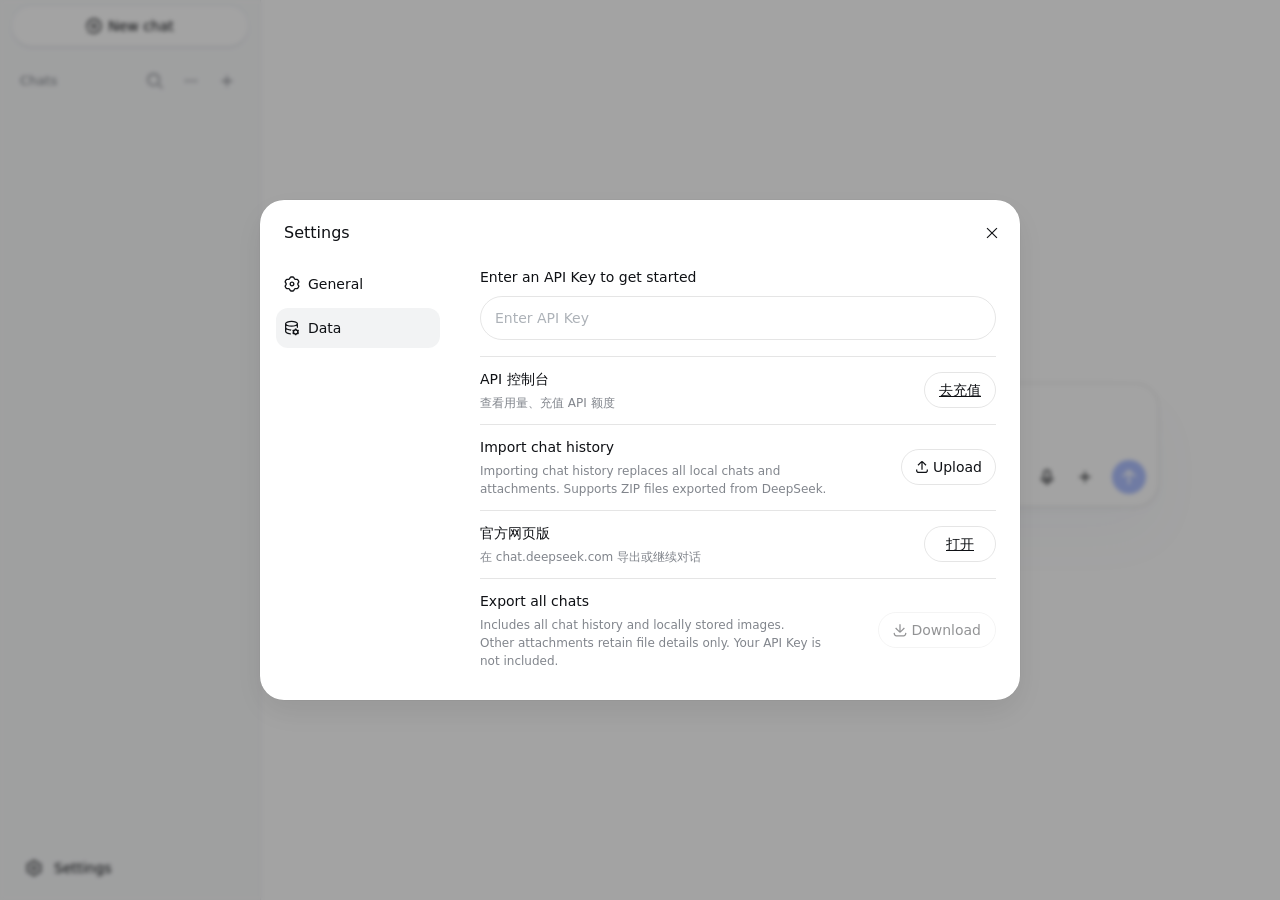
==== commit ce37d991: "Chat 侧栏对齐设计稿：去掉 demo 自带品牌行，列表头改为搜索/视图/新建分组，未分组平铺" ====
--- a/app/src/main/assets/www/legacy/index.html
+++ b/app/src/main/assets/www/legacy/index.html
@@ -1 +1 @@
-<!doctype html><html lang="zh-CN"><head><meta charset="utf-8"><meta name="viewport" content="width=device-width,initial-scale=1"><meta name="theme-color" content="#ffffff"><title>API 使用 demo</title><script>!function(){var t=!1;function e(n,o){if(!t){t=!0;var r,i=document.getElementById("root");if(!i)return void document.addEventListener("DOMContentLoaded",function(){t=!1,e(n,o)});var a=(r=[["Object.hasOwn","function"==typeof Object.hasOwn],["structuredClone","function"==typeof structuredClone],["Array.prototype.at","function"==typeof[].at],["Array.prototype.findLast","function"==typeof[].findLast],["String.prototype.replaceAll","function"==typeof"".replaceAll],["Promise.any","function"==typeof Promise.any],["crypto.randomUUID",!!(window.crypto&&window.crypto.randomUUID)]].filter(function(t){return!t[1]}).map(function(t){return t[0]}),{ua:navigator.userAgent,missing:r}),d=document.createElement("div");d.setAttribute("style","position:fixed;inset:0;z-index:2147483647;background:#fff;color:#111;overflow:auto;font:13px/1.6 system-ui,sans-serif;padding:24px 20px;box-sizing:border-box");var c=document.createElement("div");c.setAttribute("style","font-size:16px;font-weight:600;margin-bottom:10px"),c.textContent=n;var s=document.createElement("pre");s.setAttribute("style","white-space:pre-wrap;word-break:break-all;background:#f5f5f5;border-radius:8px;padding:12px;margin:0 0 12px"),s.textContent=o||"";var p=document.createElement("div");p.setAttribute("style","color:#666;margin-bottom:12px"),p.textContent="可以尝试：设置里清理应用数据后重开；或在应用商店更新「Android System WebView」。"+(a.missing.length?" 缺少特性："+a.missing.join("、"):"");var u=document.createElement("button");u.textContent="复制错误信息",u.setAttribute("style","padding:8px 14px;border:1px solid #ccc;border-radius:8px;background:#fff;font:inherit"),u.onclick=function(){var t=n+"\n"+(o||"")+"\n"+a.ua+"\nmissing: "+a.missing.join(",");if(navigator.clipboard&&navigator.clipboard.writeText)navigator.clipboard.writeText(t),u.textContent="已复制";else{var e=document.createElement("textarea");e.value=t,document.body.appendChild(e),e.select();try{document.execCommand("copy"),u.textContent="已复制"}catch(t){u.textContent="复制失败"}document.body.removeChild(e)}},d.appendChild(c),d.appendChild(s),d.appendChild(p),d.appendChild(u),i.innerHTML="",i.appendChild(d)}}window.addEventListener("error",function(t){var n=t.target;n&&n!==window&&(n.src||n.href)?e("资源加载失败",String(n.src||n.href)+"\n请确认安装包完整"):e("页面启动失败",(t.message||"未知错误")+"\n"+(t.filename||"")+":"+(t.lineno||""))}),window.addEventListener("unhandledrejection",function(t){var n=t.reason;e("页面启动失败",n&&(n.stack||n.message)||String(n))}),window.setTimeout(function(){var t=document.getElementById("root");t&&0===t.childElementCount&&e("页面没有渲染出来","脚本可能不兼容当前 WebView 版本")},8e3)}()</script><meta content="0.1.1" name="application-version"><script defer src="static/js/main.e67f350f.js"></script><link href="static/css/main.25c844aa.css" rel="stylesheet"></head><body><div id="root"></div></body></html>+<!doctype html><html lang="zh-CN"><head><meta charset="utf-8"><meta name="viewport" content="width=device-width,initial-scale=1"><meta name="theme-color" content="#ffffff"><title>API 使用 demo</title><script>!function(){var t=!1;function e(n,o){if(!t){t=!0;var r,i=document.getElementById("root");if(!i)return void document.addEventListener("DOMContentLoaded",function(){t=!1,e(n,o)});var a=(r=[["Object.hasOwn","function"==typeof Object.hasOwn],["structuredClone","function"==typeof structuredClone],["Array.prototype.at","function"==typeof[].at],["Array.prototype.findLast","function"==typeof[].findLast],["String.prototype.replaceAll","function"==typeof"".replaceAll],["Promise.any","function"==typeof Promise.any],["crypto.randomUUID",!!(window.crypto&&window.crypto.randomUUID)]].filter(function(t){return!t[1]}).map(function(t){return t[0]}),{ua:navigator.userAgent,missing:r}),d=document.createElement("div");d.setAttribute("style","position:fixed;inset:0;z-index:2147483647;background:#fff;color:#111;overflow:auto;font:13px/1.6 system-ui,sans-serif;padding:24px 20px;box-sizing:border-box");var c=document.createElement("div");c.setAttribute("style","font-size:16px;font-weight:600;margin-bottom:10px"),c.textContent=n;var s=document.createElement("pre");s.setAttribute("style","white-space:pre-wrap;word-break:break-all;background:#f5f5f5;border-radius:8px;padding:12px;margin:0 0 12px"),s.textContent=o||"";var p=document.createElement("div");p.setAttribute("style","color:#666;margin-bottom:12px"),p.textContent="可以尝试：设置里清理应用数据后重开；或在应用商店更新「Android System WebView」。"+(a.missing.length?" 缺少特性："+a.missing.join("、"):"");var u=document.createElement("button");u.textContent="复制错误信息",u.setAttribute("style","padding:8px 14px;border:1px solid #ccc;border-radius:8px;background:#fff;font:inherit"),u.onclick=function(){var t=n+"\n"+(o||"")+"\n"+a.ua+"\nmissing: "+a.missing.join(",");if(navigator.clipboard&&navigator.clipboard.writeText)navigator.clipboard.writeText(t),u.textContent="已复制";else{var e=document.createElement("textarea");e.value=t,document.body.appendChild(e),e.select();try{document.execCommand("copy"),u.textContent="已复制"}catch(t){u.textContent="复制失败"}document.body.removeChild(e)}},d.appendChild(c),d.appendChild(s),d.appendChild(p),d.appendChild(u),i.innerHTML="",i.appendChild(d)}}window.addEventListener("error",function(t){var n=t.target;n&&n!==window&&(n.src||n.href)?e("资源加载失败",String(n.src||n.href)+"\n请确认安装包完整"):e("页面启动失败",(t.message||"未知错误")+"\n"+(t.filename||"")+":"+(t.lineno||""))}),window.addEventListener("unhandledrejection",function(t){var n=t.reason;e("页面启动失败",n&&(n.stack||n.message)||String(n))}),window.setTimeout(function(){var t=document.getElementById("root");t&&0===t.childElementCount&&e("页面没有渲染出来","脚本可能不兼容当前 WebView 版本")},8e3)}()</script><meta content="0.1.1" name="application-version"><script defer src="static/js/main.b421653d.js"></script><link href="static/css/main.47d7a03d.css" rel="stylesheet"></head><body><div id="root"></div></body></html>
--- a/app/src/main/assets/www/legacy/static/css/main.47d7a03d.css
+++ b/app/src/main/assets/www/legacy/static/css/main.47d7a03d.css
@@ -0,0 +1 @@
+.trigger-_94788{display:contents}.tooltip-_94788{z-index:2000;box-sizing:border-box;background-color:var(--dsw-alias-tooltip-bg);max-width:calc(100vw - 28px);color:var(--dsw-static-neutral-bluish-00);pointer-events:none;border-radius:10px;padding:4px 8px;font-size:12px;line-height:1.5;position:fixed}[data-ds-dark-theme] .tooltip-_94788{color:var(--dsw-alias-label-primary);box-shadow:0 6px 16px rgba(0,0,0,.08),0 3px 6px -4px rgba(0,0,0,.12),0 9px 28px 8px rgba(0,0,0,.05)}.button-_7c3cd{cursor:pointer;transition:background-color var(--ds-transition-duration) var(--ds-ease-in-out);background-color:transparent;border:none;border-radius:50%;outline:none;flex-shrink:0;justify-content:center;align-items:center;padding:0;font-size:16px;display:inline-flex}.button-_7c3cd:active:not(:disabled){background-color:var(--dsw-alias-interactive-bg-hover)}@media (hover:hover){.button-_7c3cd:hover:not(:disabled){background-color:var(--dsw-alias-interactive-bg-hover)}}.button-_7c3cd:focus-visible{box-shadow:0 0 0 2px var(--dsw-alias-button-primary-fill)}.button-_7c3cd:disabled{cursor:not-allowed;color:var(--dsw-alias-label-caption)}.xs-_7c3cd{width:var(--ds-control-height-xs);height:var(--ds-control-height-xs)}.m-_7c3cd{width:34px;height:34px}.xl-_7c3cd{width:var(--ds-control-height-xl);height:var(--ds-control-height-xl)}.tertiary-_7c3cd{color:var(--dsw-alias-label-tertiary)}.primary-_7c3cd{color:var(--dsw-alias-label-primary)}.logo-cc04e9{background-color:var(--dsw-alias-markdown-citation);border-radius:50%;display:inline-flex;overflow:hidden}.img-cc04e9{object-fit:cover;width:100%;height:100%}.placeholder-cc04e9{background-color:var(--dsw-alias-markdown-citation);justify-content:center;align-items:center;width:100%;height:100%;display:flex}.fallback-cc04e9{color:var(--dsw-alias-label-tertiary)}.fallback-cc04e9 svg{width:70%;height:70%}.group-cc04e9{-webkit-user-select:none;-moz-user-select:none;-ms-user-select:none;user-select:none;margin-left:6px;display:inline-flex}.thumbnail-cc04e9{width:16px;height:16px;box-shadow:0 0 0 1px var(--search-row-site-logo-color,var(--dsw-alias-bg-base)), 0 0 0 1px var(--dsw-alias-bg-base);flex-shrink:0;margin-left:-4px;transition:box-shadow .2s}.thumbnail-cc04e9:first-of-type{margin-left:0}.anchor-a38882{text-decoration:none}.card-a38882{cursor:pointer;flex-direction:column;display:flex}.meta-a38882{padding-top:var(--search-view-card-meta-padding-top,0);font:var(--search-view-card-meta-font,500 12px/17px var(--dsw-font-family));align-items:center;gap:6px;display:flex}.siteIcon-a38882{flex-shrink:0;width:18px;height:18px}.siteName-a38882{text-overflow:ellipsis;white-space:nowrap;color:var(--search-view-card-secondary-color,var(--dsw-alias-label-secondary));overflow:hidden}.divider-a38882{background-color:var(--dsw-alias-border-l3);width:1px;height:12px;margin:0 3px}.date-a38882{color:var(--search-view-card-secondary-color,var(--dsw-alias-label-secondary));flex-shrink:0;font-weight:400}.title-a38882{font:var(--search-view-card-title-font,500 16px/25px var(--dsw-font-family));color:var(--dsw-alias-label-primary);line-clamp:2;-webkit-line-clamp:2;-webkit-box-orient:vertical;margin-top:6px;display:-webkit-box;overflow:hidden}.snippet-a38882{color:var(--search-view-card-secondary-color,var(--dsw-alias-label-secondary));line-clamp:2;-webkit-line-clamp:2;-webkit-box-orient:vertical;margin-top:6px;font-size:13px;line-height:20px;display:-webkit-box;overflow:hidden}.panel-_5cf57{box-sizing:border-box;border-left:1px solid var(--dsw-alias-border-l2);width:calc(50vw - 4rem);max-width:390px;height:100%;color:var(--dsw-alias-label-primary);background:var(--dsw-alias-bg-base);flex-direction:column;flex-shrink:0;display:flex}.header-_5cf57{box-sizing:border-box;border-bottom:1px solid var(--dsw-alias-border-l2);flex-shrink:0;align-items:center;height:60px;padding:0 14px 0 20px;display:flex}.title-_5cf57{text-overflow:ellipsis;white-space:nowrap;flex:1;font-size:14px;font-weight:500;line-height:22px;overflow:hidden}.content-_5cf57{--search-view-card-meta-font:var(--dsw-font-xs-13);--search-view-card-meta-padding-top:2px;--search-view-card-secondary-color:var(--dsw-alias-label-tertiary);--search-view-card-title-font:500 14px/22px var(--dsw-font-family);scrollbar-color:var(--scroll-color) transparent;flex:1;min-height:0;padding:8px;overflow-y:auto}.item-_5cf57{transition:background-color var(--ds-transition-duration) var(--ds-ease-in-out);border-radius:12px;margin-bottom:6px;padding:12px}.item-_5cf57:hover{background:var(--dsw-alias-interactive-bg-hover)}@media not all and (min-width:768px){.panel-_5cf57{z-index:700;border-left:none;width:auto;max-width:none;position:fixed;top:0;bottom:0;left:0;right:0}}.overlay-_83af2{--overlay-opacity:.36;z-index:1000;background-color:rgba(0, 0, 0, var(--overlay-opacity));-webkit-backdrop-filter:blur(2px);backdrop-filter:blur(2px);justify-content:center;align-items:center;display:flex;position:fixed;top:0;bottom:0;left:0;right:0}[data-ds-dark-theme] .overlay-_83af2{--overlay-opacity:.6}.content-_83af2{box-sizing:border-box;width:380px;max-width:calc(100vw - 32px);color:var(--dsw-alias-label-primary);background-color:var(--dsw-alias-bg-layer-2);box-shadow:inset 0 0 0 1px var(--dsw-alias-border-inverted), 0 0 1px 0 rgba(0,0,0,.2), 0 0 4px 0 rgba(0,0,0,.02), 0 12px 32px 0 rgba(0,0,0,.08);border-radius:24px;flex-direction:column;padding:22px 24px;font-size:14px;line-height:22px;display:flex}.header-_83af2{margin-bottom:var(--modal-header-gap,12px);justify-content:space-between;align-items:center;gap:8px;display:flex}.title-_83af2{font-size:16px;font-weight:500;line-height:24px}.close-_83af2{margin-right:-10px}.close-_83af2 svg{width:14px;height:14px}.main-_83af2{color:var(--dsw-alias-label-secondary)}.footer-_83af2{justify-content:flex-end;gap:8px;margin-top:20px;display:flex}.dialog-_9ef89{width:520px}.input-_9ef89{box-sizing:border-box;width:100%;height:40px;font:inherit;color:var(--dsw-alias-label-primary);background-color:var(--dsw-alias-bg-base);border:none;border-radius:12px;outline:none;padding:0 14px;font-size:14px}.input-_9ef89:focus-visible{box-shadow:inset 0 0 0 1px var(--dsw-alias-brand-primary)}.input-_9ef89::-webkit-input-placeholder{color:var(--dsw-alias-label-tertiary)}.input-_9ef89::-ms-input-placeholder{color:var(--dsw-alias-label-tertiary)}.input-_9ef89::placeholder{color:var(--dsw-alias-label-tertiary)}.list-_9ef89{flex-direction:column;gap:2px;max-height:min(52vh,420px);margin-top:12px;display:flex;overflow-y:auto}.hint-_9ef89{color:var(--dsw-alias-label-tertiary);text-align:center;padding:18px 4px;font-size:13px}.item-_9ef89{width:100%;font:inherit;text-align:left;cursor:pointer;background:0 0;border:none;border-radius:10px;flex-direction:column;gap:2px;padding:10px 12px;display:flex}.item-_9ef89:hover{background-color:var(--dsw-alias-bg-layer-3);outline:none}.item-_9ef89:focus-visible{background-color:var(--dsw-alias-bg-layer-3);outline:none}.itemTitle-_9ef89{color:var(--dsw-alias-label-primary);text-overflow:ellipsis;white-space:nowrap;font-size:14px;overflow:hidden}.snippet-_9ef89{color:var(--dsw-alias-label-secondary);-webkit-line-clamp:2;-webkit-box-orient:vertical;font-size:13px;line-height:19px;display:-webkit-box;overflow:hidden}.meta-_9ef89{color:var(--dsw-alias-label-tertiary);font-size:12px}.mark-_9ef89{color:inherit;background-color:var(--dsw-alias-brand-light,rgba(77,107,254,.16));border-radius:3px}.mask-_4f2ab{z-index:1000;cursor:copy;pointer-events:none;-webkit-backdrop-filter:blur(10px);backdrop-filter:blur(10px);background-color:rgba(255,255,255,.7);justify-content:center;align-items:center;display:flex;position:fixed;top:0;bottom:0;left:0;right:0}[data-ds-dark-theme] .mask-_4f2ab{background-color:rgba(39,39,48,.7)}.wrap-_4f2ab{box-sizing:border-box;width:100%;color:var(--dsw-alias-label-primary);text-align:center;flex-direction:column;align-items:center;margin-top:-3%;padding:0 40px;display:flex}.title-_4f2ab{margin-top:16px;font-size:20px;line-height:28px}.desc-_4f2ab{color:var(--dsw-alias-label-tertiary);margin-top:16px;font-size:14px;line-height:22px}.card-_282ec{box-sizing:border-box;border:1px solid var(--dsw-alias-border-l2);background-color:var(--dsw-specific-input-major);cursor:default;border-radius:16px;flex-shrink:0;align-items:center;width:240px;min-height:64px;padding:0 12px 0 14px;transition:background-color .2s ease-in-out;display:flex;position:relative}.card-_282ec:hover .remove-_282ec{opacity:1}.clickable-_282ec{cursor:pointer}.clickable-_282ec:hover{background-color:var(--dsw-alias-interactive-bg-hover)}.editable-_282ec{padding-right:24px}.failed-_282ec{border-color:var(--dsw-alias-state-error-primary)}.failed-_282ec .subCaption-_282ec{color:var(--dsw-alias-state-error-primary)}.icon-_282ec{width:28px;height:28px;color:var(--dsw-alias-label-tertiary);flex-shrink:0;justify-content:center;align-items:center;margin-right:10px;display:flex}.retry-_282ec svg{width:18px;height:18px;color:var(--dsw-alias-label-secondary)}.spinner-_282ec{box-sizing:border-box;border:2px solid var(--dsw-alias-border-l2);border-top-color:var(--dsw-alias-label-tertiary);border-radius:50%;width:16px;height:16px;animation:.8s linear infinite spin-_282ec}@keyframes spin-_282ec{to{transform:rotate(360deg)}}.content-_282ec{-webkit-user-select:none;-moz-user-select:none;-ms-user-select:none;user-select:none;flex:1;min-width:0;padding:10px 0}.caption-_282ec{white-space:nowrap;text-overflow:ellipsis;color:var(--dsw-alias-label-primary);font-size:14px;font-weight:400;line-height:22px;overflow:hidden}.subCaption-_282ec{white-space:nowrap;text-overflow:ellipsis;color:var(--dsw-alias-label-tertiary);font-size:12px;line-height:18px;overflow:hidden}.remove-_282ec{width:18px;height:18px;color:var(--dsw-alias-label-primary-inverted);background-color:var(--dsw-alias-button-contrast-fill);cursor:pointer;opacity:0;border:none;border-radius:50%;justify-content:center;align-items:center;padding:0;transition:opacity .2s ease-in-out;display:flex;position:absolute;top:4px;right:4px}.invalidRemove-_282ec{opacity:1;color:var(--dsw-alias-label-primary-foreground);background-color:var(--dsw-alias-state-error-primary)}.wrapper-ed6f47{--line-height:24px;--input-padding-top:12px;box-sizing:border-box;cursor:text;width:100%;font-size:16px;line-height:var(--line-height);border:1px solid var(--dsw-alias-border-l2-darkmode-thin);background:var(--dsw-specific-input-major);border-radius:24px;flex-direction:column;display:flex;overflow:hidden}.session-ed6f47{box-shadow:0 4px 10px rgba(0,0,0,.02),0 2px 4px rgba(0,0,0,.04)}.home-ed6f47{box-shadow:0 4px 12px rgba(0,0,0,.02),0 2px 2px rgba(72,104,178,.01),0 30px 60px rgba(72,104,178,.03)}[data-ds-dark-theme] .home-ed6f47{box-shadow:none}.attachments-ed6f47{cursor:default;align-items:flex-end;gap:10px;padding:12px 12px 0;display:flex;overflow-x:auto}.attachment-ed6f47{box-sizing:border-box;border:1px solid var(--dsw-alias-border-l2);background-color:var(--dsw-alias-bg-skeleton);border-radius:12px;flex-shrink:0;width:72px;height:72px;position:relative;overflow:hidden}.attachment-ed6f47 img{object-fit:cover;width:100%;height:100%;display:block}.attachment-ed6f47:hover .remove-ed6f47{opacity:1}.uploading-ed6f47{background-color:rgba(0,0,0,.3);position:absolute;top:0;bottom:0;left:0;right:0}.uploading-ed6f47:after{content:"";border:2px solid rgba(255,255,255,.4);border-top-color:#fff;border-radius:50%;width:16px;height:16px;margin:-10px 0 0 -10px;animation:.8s linear infinite spin-ed6f47;position:absolute;top:50%;left:50%}@keyframes spin-ed6f47{to{transform:rotate(360deg)}}.attachmentFailed-ed6f47{border-color:var(--dsw-alias-state-error-primary)}.failed-ed6f47{cursor:pointer;color:var(--dsw-static-neutral-bluish-00);background-color:rgba(0,0,0,.48);border:none;flex-direction:column;justify-content:center;align-items:center;padding:0 3px;display:flex;position:absolute;top:0;bottom:0;left:0;right:0}.failed-ed6f47 svg{width:18px;height:18px}.failedStatic-ed6f47{cursor:default;background-color:rgba(0,0,0,.24);justify-content:flex-end;padding-bottom:7px}.failedReason-ed6f47{text-align:center;word-break:break-word;-webkit-line-clamp:2;-webkit-box-orient:vertical;max-width:100%;margin-top:2px;font-size:11px;font-weight:500;line-height:14px;display:-webkit-box;overflow:hidden}.remove-ed6f47{z-index:1;color:#fff;-webkit-filter:drop-shadow(0 0 .5px rgba(0,0,0,.2));filter:drop-shadow(0 0 .5px rgba(0,0,0,.2));cursor:pointer;opacity:1;background-color:rgba(0,0,0,.55);border:none;border-radius:50%;justify-content:center;align-items:center;width:20px;height:20px;padding:0;display:flex;position:absolute;top:4px;right:4px}.invalidRemove-ed6f47{opacity:1;color:var(--dsw-alias-label-primary-foreground);background-color:var(--dsw-alias-state-error-primary)}.textareaWrapper-ed6f47{width:100%;position:relative}.textarea-ed6f47,.mirror-ed6f47{box-sizing:border-box;width:100%;min-height:calc(var(--line-height) * 2 + var(--input-padding-top));padding:var(--input-padding-top) 12px 0 16px;font:inherit;line-height:inherit;font-variant-ligatures:no-contextual;word-break:break-word;white-space:pre-wrap;border:none;margin:0;display:block;overflow:auto}.textarea-ed6f47{resize:none;overscroll-behavior:contain;height:100%;color:var(--dsw-alias-label-primary);caret-color:var(--dsw-alias-brand-text);background-color:transparent;outline:none;position:absolute}.textarea-ed6f47::-webkit-input-placeholder{color:var(--dsw-alias-label-caption);-webkit-user-select:none;-moz-user-select:none;-ms-user-select:none;user-select:none}.textarea-ed6f47::-ms-input-placeholder{color:var(--dsw-alias-label-caption);-webkit-user-select:none;-moz-user-select:none;-ms-user-select:none;user-select:none}.textarea-ed6f47::placeholder{color:var(--dsw-alias-label-caption);-webkit-user-select:none;-moz-user-select:none;-ms-user-select:none;user-select:none}.textareaHidden-ed6f47{visibility:hidden}@media not all and (min-width:440px){.textarea-ed6f47,.mirror-ed6f47{min-height:calc(var(--line-height) * 1.25 + var(--input-padding-top))}}.mirror-ed6f47{visibility:hidden;pointer-events:none;max-height:336px}@media not all and (min-width:768px){.wrapper-ed6f47{max-height:calc(var(--app-viewport-height,100dvh) - 120px);flex-shrink:0}.textareaWrapper-ed6f47{min-height:0}.attachments-ed6f47,.functionRow-ed6f47{flex-shrink:0}}.functionRow-ed6f47{align-items:center;gap:8px;margin-top:4px;padding:12px;display:flex}.toggles-ed6f47{flex:1;align-items:center;gap:10px;min-width:0;display:flex}.collapsedToggles-ed6f47 .toggleLabel-ed6f47{display:none}.toggle-ed6f47{border:1px solid var(--dsw-alias-border-l2);height:34px;color:var(--dsw-alias-label-primary);font:inherit;white-space:nowrap;cursor:pointer;-webkit-user-select:none;-moz-user-select:none;-ms-user-select:none;user-select:none;background-color:transparent;border-radius:18px;flex-shrink:0;justify-content:center;align-items:center;gap:4px;padding:0 12px;font-size:13px;font-weight:500;line-height:20px;transition-property:border,background;transition-duration:.2s;display:inline-flex}.toggle-ed6f47:hover:not(:disabled){background-color:var(--dsw-alias-interactive-bg-hover)}.toggle-ed6f47:disabled{opacity:.4;cursor:not-allowed}.toggle-ed6f47.selected-ed6f47{background-color:var(--dsw-alias-button-ghost-active-fill);color:var(--dsw-alias-brand-text);border-color:var(--dsw-alias-button-ghost-active-border)}.toggle-ed6f47.selected-ed6f47:hover{background-color:var(--dsw-alias-button-ghost-active-hover)}.right-ed6f47{flex-shrink:0;align-items:center;gap:4px;margin-left:auto;display:flex}.sendButton-ed6f47{background:var(--dsw-alias-button-primary-fill);width:34px;height:34px;color:var(--dsw-static-neutral-bluish-00);cursor:pointer;border:none;border-radius:50%;flex-shrink:0;justify-content:center;align-items:center;margin-left:6px;padding:0;transition:background .2s;display:flex}.sendButton-ed6f47:not(.disabled-ed6f47):hover{background:var(--dsw-alias-button-primary-hover)}.sendButton-ed6f47.disabled-ed6f47{opacity:.4;cursor:not-allowed}.attachPanel-ed6f47{width:100%;margin-top:14px}.attachTiles-ed6f47{gap:8px;width:100%;display:flex}.attachTile-ed6f47{color:#1a1a1a;min-width:0;height:68px;font:inherit;cursor:pointer;background:#f5f5f5;border:none;border-radius:16px;flex-direction:column;flex:1;justify-content:center;align-items:center;gap:8px;padding:0;font-size:15px;line-height:1;display:flex}.attachTile-ed6f47:active{background:#ededed}[data-ds-dark-theme] .attachTile-ed6f47{color:#ededed;background:#2b2c30}[data-ds-dark-theme] .attachTile-ed6f47:active{background:#34353a}.attachIcon-ed6f47{color:#4d6bfe;width:22px;height:22px}[data-ds-dark-theme] .attachIcon-ed6f47{color:#6b85ff}.attachLabel-ed6f47{font-size:14px;line-height:1}.plusIcon-ed6f47{transition:transform .18s;display:inline-flex}.plusOpen-ed6f47{transform:rotate(45deg)}.photoStrip-ed6f47{scrollbar-width:none;gap:8px;padding:2px 0 12px;display:flex;overflow-x:auto}.photoStrip-ed6f47::-webkit-scrollbar{display:none}.photoItem-ed6f47{cursor:pointer;background:#f5f5f5;border:none;border-radius:12px;flex:none;width:76px;height:76px;padding:0;position:relative;overflow:hidden}.photoItem-ed6f47 img{object-fit:cover;width:100%;height:100%;display:block}[data-ds-dark-theme] .photoItem-ed6f47{background:#2b2c30}.photoSelected-ed6f47 img{opacity:.92}.photoCheck-ed6f47{color:#4d6bfe;background:#fff;border-radius:50%;justify-content:center;align-items:center;width:22px;height:22px;display:flex;position:absolute;top:4px;right:4px;box-shadow:0 1px 4px rgba(0,0,0,.18)}.photoCheck-ed6f47 svg{width:14px;height:14px}[data-ds-dark-theme] .photoCheck-ed6f47{color:#6b85ff;background:#17181a}.suggestRow-ed6f47{scrollbar-width:none;gap:8px;padding:12px 12px 0;display:flex;overflow-x:auto}.suggestRow-ed6f47::-webkit-scrollbar{display:none}.suggestChip-ed6f47{border:1px solid var(--dsw-alias-border-l2-darkmode-thin);color:var(--dsw-alias-label-primary);font:inherit;cursor:pointer;background:0 0;border-radius:999px;flex-shrink:0;align-items:center;gap:6px;padding:9px 14px;font-size:15px;line-height:1;display:inline-flex}.suggestChip-ed6f47:active{background:rgba(0,0,0,.04)}[data-ds-dark-theme] .suggestChip-ed6f47:active{background:rgba(255,255,255,.06)}.suggestArrow-ed6f47{color:var(--dsw-alias-label-tertiary)}.timer-_1bdad{color:var(--dsw-alias-label-caption);font-variant-numeric:tabular-nums;white-space:nowrap;flex-shrink:0;align-items:center;font-size:12px;line-height:17px;display:inline-flex}@media not all and (min-width:768px){.timer-_1bdad{display:none}}.button-_1bdad{width:34px;height:34px;color:var(--dsw-alias-label-primary);cursor:pointer;transition:background-color var(--ds-transition-duration) var(--ds-ease-in-out);background-color:transparent;border:none;border-radius:50%;outline:none;flex-shrink:0;justify-content:center;align-items:center;padding:0;display:inline-flex}.button-_1bdad:active:not(.recording-_1bdad):not(.disabled-_1bdad){background-color:var(--dsw-alias-interactive-bg-hover)}@media (hover:hover){.button-_1bdad:hover:not(.recording-_1bdad):not(.disabled-_1bdad){background-color:var(--dsw-alias-interactive-bg-hover)}}.button-_1bdad:focus-visible{box-shadow:0 0 0 2px var(--dsw-alias-button-primary-fill)}.disabled-_1bdad{color:var(--dsw-alias-label-caption);cursor:not-allowed}.active-_1bdad{justify-content:center;align-items:center;width:26px;height:26px;display:flex;position:relative}.halo-_1bdad{background-color:var(--dsw-alias-brand-primary);opacity:.2;border-radius:50%;animation:.15s ease-out both haloEnter-_1bdad,1.8s ease-in-out .15s infinite haloBreath-_1bdad;position:absolute;top:0;bottom:0;left:0;right:0}.core-_1bdad{background-color:var(--dsw-alias-brand-primary);opacity:.75;border-radius:50%;animation:.2s ease-out .14s both coreEnter-_1bdad;position:absolute;top:2px;bottom:2px;left:2px;right:2px}.outline-_1bdad{color:var(--dsw-alias-brand-primary);animation:.12s ease-out .14s both fadeOut-_1bdad;display:flex;position:absolute}.glyph-_1bdad{color:var(--dsw-static-neutral-bluish-00);animation:.1s ease-out .26s both fadeIn-_1bdad;display:flex;position:relative}@keyframes haloEnter-_1bdad{0%{opacity:0;transform:scale(.6)}to{opacity:.2;transform:scale(1)}}@keyframes haloBreath-_1bdad{0%,to{scale:1}50%{scale:1.1}}@keyframes coreEnter-_1bdad{0%{opacity:0;transform:scale(.6)}to{opacity:.75;transform:scale(1)}}@keyframes fadeOut-_1bdad{to{opacity:0}}@keyframes fadeIn-_1bdad{0%{opacity:0}}@media (prefers-reduced-motion:reduce){.halo-_1bdad,.core-_1bdad,.glyph-_1bdad{animation:none}.outline-_1bdad{display:none}.halo-_1bdad{scale:none}}.loading-_1bdad{box-sizing:border-box;border:1.5px solid var(--dsw-alias-border-l2);border-top-color:var(--dsw-alias-label-tertiary);border-radius:50%;width:14px;height:14px;animation:.8s linear infinite spin-_1bdad}@keyframes spin-_1bdad{to{transform:rotate(360deg)}}.spectrum-_62476{opacity:.7;pointer-events:none;justify-content:center;align-items:center;gap:3px;height:36px;display:flex;position:absolute;top:calc(50% + 8px);left:16px;right:12px;translate:0 -50%}.bar-_62476{background-color:var(--dsw-alias-button-info-hover,#679efe);transform-origin:50%;will-change:transform;border-radius:1px;flex-shrink:0;width:2px;height:5px}.button-_074b8{box-sizing:border-box;min-width:72px;font:inherit;cursor:pointer;white-space:nowrap;-webkit-user-select:none;-moz-user-select:none;-ms-user-select:none;user-select:none;transition:background-color var(--ds-transition-duration) var(--ds-ease-in-out), opacity var(--ds-transition-duration) var(--ds-ease-in-out);border:1px solid transparent;border-radius:4096px;outline:none;justify-content:center;align-items:center;padding:0 14px;font-size:14px;font-weight:500;line-height:22px;display:inline-flex}.button-_074b8:focus-visible{box-shadow:0 0 0 2px var(--dsw-alias-button-primary-fill)}.button-_074b8:disabled{opacity:.45;cursor:not-allowed}.l-_074b8{height:var(--ds-control-height-l)}.m-_074b8{height:var(--ds-control-height-m);gap:4px}.m-_074b8 svg{width:14px;height:14px}.s-_074b8{height:var(--ds-control-height-s);min-width:58px}.block-_074b8{width:100%}.primary-_074b8{color:var(--dsw-alias-label-primary-foreground);background-color:var(--dsw-alias-button-primary-fill)}.primary-_074b8:hover:not(:disabled){background-color:var(--dsw-alias-button-primary-hover)}.outlined-_074b8{color:var(--dsw-alias-label-primary);border-color:var(--dsw-alias-border-l2);background-color:transparent;font-weight:400}.outlined-_074b8:hover:not(:disabled){background-color:var(--dsw-alias-interactive-bg-hover)}.danger-_074b8{color:var(--dsw-static-neutral-bluish-00);background-color:var(--dsw-alias-state-error-primary)}.danger-_074b8:hover:not(:disabled){background-color:var(--dsw-alias-state-error-secondary)}.dangerOutlined-_074b8{color:var(--dsw-alias-state-error-primary);border-color:var(--dsw-alias-state-error-primary);background-color:transparent;font-weight:400}.dangerOutlined-_074b8:hover:not(:disabled){background-color:var(--dsw-alias-interactive-bg-hover-danger)}.dangerOutlined-_074b8:focus-visible{box-shadow:0 0 0 2px var(--dsw-alias-state-error-primary)}.card-bab5a2{z-index:950;box-sizing:border-box;border:1px solid var(--dsw-alias-border-inverted);background:var(--dsw-specific-menu);max-width:355px;box-shadow:var(--dsw-shadow-lv3);border-radius:12px;padding:16px;position:fixed}.container-_094a5{justify-content:space-between;align-items:center;width:100%;padding:6px;display:flex}.name-_094a5{color:var(--dsw-alias-label-primary);font-family:var(--ds-font-family-code);margin-left:8px;font-size:12px;line-height:18px}.button-_094a5{height:28px;color:var(--dsw-alias-label-secondary);font:inherit;cursor:pointer;-webkit-user-select:none;-moz-user-select:none;-ms-user-select:none;user-select:none;background:0 0;border:none;border-radius:8px;align-items:center;gap:3px;padding:0 10px;font-size:13px;line-height:20px;display:inline-flex}.button-_094a5:active{background-color:var(--dsw-alias-interactive-bg-hover)}@media (hover:hover){.button-_094a5:hover{background-color:var(--dsw-alias-interactive-bg-hover)}}.button-_094a5 svg{width:14px;height:14px}.ds-markdown{font:var(--dsw-font-markdown-base);color:var(--dsw-alias-label-primary)}.ds-markdown strong{font-weight:600}.ds-markdown img{max-width:100%}.ds-markdown h1{font:var(--dsw-font-markdown-h1)}.ds-markdown h2{font:var(--dsw-font-markdown-h2)}.ds-markdown h3{font:var(--dsw-font-markdown-h3)}.ds-markdown h4{font:var(--dsw-font-markdown-h4)}.ds-markdown h5,.ds-markdown h6{font:var(--dsw-font-markdown-base-strong)}.ds-markdown h1 strong,.ds-markdown h2 strong,.ds-markdown h3 strong,.ds-markdown h4 strong,.ds-markdown h5 strong,.ds-markdown h6 strong{font-weight:inherit}.ds-markdown h1,.ds-markdown h2,.ds-markdown h3{margin:32px 0 16px}.ds-markdown h4,.ds-markdown h5,.ds-markdown h6,.ds-markdown .ds-markdown-paragraph{margin:16px 0}.ds-markdown h4+ul,.ds-markdown h5+ul,.ds-markdown h6+ul,.ds-markdown h4+ol,.ds-markdown h5+ol,.ds-markdown h6+ol{margin-top:8px}.ds-markdown h4:has(+ul){margin-bottom:8px}.ds-markdown h5:has(+ul){margin-bottom:8px}.ds-markdown h6:has(+ul){margin-bottom:8px}.ds-markdown h4:has(+ol){margin-bottom:8px}.ds-markdown h5:has(+ol){margin-bottom:8px}.ds-markdown h6:has(+ol){margin-bottom:8px}.ds-markdown a:not(.ds-a){color:var(--dsw-alias-brand-text);transition:box-shadow var(--ds-transition-duration) var(--ds-ease-in-out);border:2px solid rgba(255,255,255,0);border-width:2px 3px;margin-left:-3px;margin-right:-3px;text-decoration:none;position:relative}.ds-markdown a:not(.ds-a):hover,.ds-markdown a:not(.ds-a) :focus{-webkit-text-decoration:underline var(--dsw-alias-brand-text);-webkit-text-decoration:underline var(--dsw-alias-brand-text);text-decoration:underline var(--dsw-alias-brand-text);outline:none}.ds-markdown a:not(.ds-a):focus-visible{box-shadow:0 0 0 2px var(--dsw-alias-brand-text)}.ds-markdown li>ul,.ds-markdown li>ol{margin-top:4px}.ds-markdown ul,.ds-markdown ol{margin:16px 0;padding-left:18px}.ds-markdown li:not(:first-child){margin-top:6px}.ds-markdown li::marker{color:var(--dsw-alias-label-secondary);line-height:28px}.ds-markdown ul>.ds-markdown-task-list-item{list-style:none}.ds-markdown ul>.ds-markdown-task-list-item>.ds-markdown-task-checkbox{margin-left:-18px}.ds-markdown .ds-markdown-task-list-item>.ds-markdown-task-checkbox{color:var(--dsw-alias-label-secondary)}.ds-markdown .ds-markdown-task-list-item>.ds-markdown-task-checkbox+.ds-markdown-paragraph{display:inline}.ds-markdown ul ol,.ds-markdown ol ol{padding-left:0;list-style-position:inside}:is(.ds-markdown ul ol,.ds-markdown ol ol) li p{display:inline}.ds-markdown hr{background:var(--dsw-alias-border-l2);border:none;height:1px;margin:32px 0;display:block}.ds-markdown blockquote{border-left:2px solid var(--dsw-alias-label-caption);margin:16px 0 0;padding-left:14px}.ds-markdown table{border-collapse:collapse;width:-moz-max-content;width:max-content;max-width:-moz-max-content;max-width:max-content}.ds-markdown th{border-bottom:1px solid var(--dsw-alias-border-l3);font:var(--dsw-font-markdown-table-head);min-width:100px;max-width:320px;border-top:none;max-width:min(30vw,320px);padding:10px 16px}.ds-markdown th:not(:-webkit-any(:lang(ae),:lang(ar),:lang(arc),:lang(bcc),:lang(bqi),:lang(ckb),:lang(dv),:lang(fa),:lang(glk),:lang(he),:lang(ku),:lang(mzn),:lang(nqo),:lang(pnb),:lang(ps),:lang(sd),:lang(ug),:lang(ur),:lang(yi))){text-align:left}.ds-markdown th:not(:-moz-any(:lang(ae),:lang(ar),:lang(arc),:lang(bcc),:lang(bqi),:lang(ckb),:lang(dv),:lang(fa),:lang(glk),:lang(he),:lang(ku),:lang(mzn),:lang(nqo),:lang(pnb),:lang(ps),:lang(sd),:lang(ug),:lang(ur),:lang(yi))){text-align:left}.ds-markdown th:not(:is(:lang(ae),:lang(ar),:lang(arc),:lang(bcc),:lang(bqi),:lang(ckb),:lang(dv),:lang(fa),:lang(glk),:lang(he),:lang(ku),:lang(mzn),:lang(nqo),:lang(pnb),:lang(ps),:lang(sd),:lang(ug),:lang(ur),:lang(yi))){text-align:left}.ds-markdown th:-webkit-any(:lang(ae),:lang(ar),:lang(arc),:lang(bcc),:lang(bqi),:lang(ckb),:lang(dv),:lang(fa),:lang(glk),:lang(he),:lang(ku),:lang(mzn),:lang(nqo),:lang(pnb),:lang(ps),:lang(sd),:lang(ug),:lang(ur),:lang(yi)){text-align:right}.ds-markdown th:-moz-any(:lang(ae),:lang(ar),:lang(arc),:lang(bcc),:lang(bqi),:lang(ckb),:lang(dv),:lang(fa),:lang(glk),:lang(he),:lang(ku),:lang(mzn),:lang(nqo),:lang(pnb),:lang(ps),:lang(sd),:lang(ug),:lang(ur),:lang(yi)){text-align:right}.ds-markdown th:is(:lang(ae),:lang(ar),:lang(arc),:lang(bcc),:lang(bqi),:lang(ckb),:lang(dv),:lang(fa),:lang(glk),:lang(he),:lang(ku),:lang(mzn),:lang(nqo),:lang(pnb),:lang(ps),:lang(sd),:lang(ug),:lang(ur),:lang(yi)){text-align:right}.ds-markdown th:first-child{padding-left:0}.ds-markdown td{border-bottom:1px solid var(--dsw-alias-border-l2);font:var(--dsw-font-markdown-table);min-width:100px;max-width:320px;max-width:min(30vw,320px);padding:10px 16px}.ds-markdown td:first-child{padding-left:0}.ds-markdown td:last-child{padding-right:0}.ds-markdown pre{font-family:var(--ds-font-family-code);margin:16px 0;overflow:auto}.ds-markdown code{box-sizing:border-box;font:var(--dsw-font-markdown-code);font-family:var(--ds-font-family-code);background-color:var(--dsw-alias-markdown-inline-code);border-radius:6px;align-items:center;padding:0 5px;display:inline-flex;font-size:.875em!important}.ds-markdown h1 code,.ds-markdown h2 code,.ds-markdown h3 code,.ds-markdown h4 code,.ds-markdown h5 code,.ds-markdown h6 code{font:inherit;font-family:var(--ds-font-family-code)}.ds-markdown table code{font-size:13px}.ds-markdown-math.katex-display{text-align:center;max-width:100%;padding:4px;display:block;overflow-x:auto;overflow-y:hidden}.ds-markdown>* .ds-markdown-math{margin:16px 0}.ds-markdown>* .ds-markdown-math:first-child{margin-top:0}.ds-markdown>* .ds-markdown-math:last-child{margin-bottom:0}.ds-markdown li>.ds-markdown-paragraph{margin:8px 0}.ds-markdown li>:first-child{margin-top:0}.ds-markdown li>:last-child:not(.md-code-block){margin-bottom:0}.ds-markdown .ds-markdown-paragraph:first-child{margin-top:0!important}.ds-markdown .ds-markdown-paragraph:last-child{margin-bottom:0!important}.ds-markdown>:first-child{margin-top:0!important}.ds-markdown>:last-child{margin-bottom:0!important}.ds-markdown-html{font-family:var(--ds-font-family-code)}.ds-markdown-cite{font-variant:tabular-nums;min-width:14px;height:14px;box-shadow:inset 0 0 0 .5px var(--dsw-alias-border-l1);box-sizing:border-box;-webkit-user-select:none;-moz-user-select:none;-ms-user-select:none;user-select:none;white-space:nowrap;background:var(--dsw-alias-markdown-placeholder);font:500 9px/14px var(--ds-font-family-code);color:var(--dsw-alias-label-tertiary);cursor:pointer;border-radius:6px 6px 6px 0;flex-shrink:0;justify-content:center;align-items:center;margin:0 2px;padding:0 4px;display:inline-flex;position:relative;top:-5px}.ds-markdown-cite+.ds-markdown-cite{margin-left:0}.ds-markdown-cite:hover{background:var(--dsw-alias-markdown-citation)}.ds-markdown .md-code-block{margin:16px 0}.md-code-block{--dsl-code-block-banner-background-color:var(--dsw-alias-markdown-code-block-banner);--dsl-code-block-border-radius:12px;--dsl-code-block-banner-font:var(--dsw-font-xs-13);--dsl-code-block-content-font:var(--dsw-font-markdown-code-block);color:var(--dsw-alias-label-primary);background:var(--dsw-alias-markdown-code-block);border-radius:var(--dsl-code-block-border-radius)}.md-code-block:not(:last-child){margin-bottom:11px}.md-code-block-banner{background:var(--dsl-code-block-banner-background-color);font:var(--dsl-code-block-banner-font);border-top-left-radius:var(--dsl-code-block-border-radius);border-top-right-radius:var(--dsl-code-block-border-radius);justify-content:space-between;display:flex}.md-code-block>pre{font:var(--dsl-code-block-content-font);white-space:pre-wrap;word-break:break-all;padding:16px;margin:0!important}.markdown-table-wrapper{overflow-x:auto}.md-code-block-switch{gap:4px;display:flex}.md-code-block-switch [aria-pressed=true]{background:var(--dsw-alias-markdown-code-block);color:var(--dsw-alias-label-primary)}.md-mermaid-diagram{text-align:center;padding:16px;overflow:auto}.md-mermaid-diagram>svg{max-width:100%;height:auto;margin:0 auto;display:block}.md-mermaid-status{min-height:160px;color:var(--dsw-alias-label-secondary);justify-content:center;align-items:center;padding:16px;font-size:14px;display:flex}body.dark .md-code-block .token.comment,body.dark .md-code-block .token.prolog,body.dark .md-code-block .token.doctype,body.dark .md-code-block .token.cdata{color:#8da1b9}body.dark .md-code-block .token.punctuation{color:#e3eaf2}body.dark .md-code-block .token.delimiter.important,body.dark .md-code-block .token.selector .parent,body.dark .md-code-block .token.tag,body.dark .md-code-block .token.tag .token.punctuation{color:#6cc}body.dark .md-code-block .token.attr-name,body.dark .md-code-block .token.boolean,body.dark .md-code-block .token.boolean.important,body.dark .md-code-block .token.number,body.dark .md-code-block .token.constant,body.dark .md-code-block .token.selector .token.attribute{color:#e6d37a}body.dark .md-code-block .token.class-name,body.dark .md-code-block .token.key,body.dark .md-code-block .token.parameter,body.dark .md-code-block .token.property,body.dark .md-code-block .token.property-access,body.dark .md-code-block .token.variable{color:#6cb8e6}body.dark .md-code-block .token.attr-value,body.dark .md-code-block .token.inserted,body.dark .md-code-block .token.color,body.dark .md-code-block .token.selector .token.value,body.dark .md-code-block .token.string,body.dark .md-code-block .token.string .token.url-link{color:#91d076}body.dark .md-code-block .token.builtin,body.dark .md-code-block .token.keyword-array,body.dark .md-code-block .token.package,body.dark .md-code-block .token.regex{color:#f4adf4}body.dark .md-code-block .token.function,body.dark .md-code-block .token.selector .token.class,body.dark .md-code-block .token.selector .token.id{color:#c699e3}body.dark .md-code-block .token.atrule .token.rule,body.dark .md-code-block .token.combinator,body.dark .md-code-block .token.keyword,body.dark .md-code-block .token.operator,body.dark .md-code-block .token.pseudo-class,body.dark .md-code-block .token.pseudo-element,body.dark .md-code-block .token.selector,body.dark .md-code-block .token.unit{color:#e9ae7e}body.dark .md-code-block .token.deleted,body.dark .md-code-block .token.important{color:#cd6660}body.dark .md-code-block .token.keyword-this,body.dark .md-code-block .token.this{color:#6cb8e6}body.dark .md-code-block .token.important,body.dark .md-code-block .token.keyword-this,body.dark .md-code-block .token.this,body.dark .md-code-block .token.bold{font-weight:700}body.dark .md-code-block .token.delimiter.important{font-weight:inherit}body.dark .md-code-block .token.italic{font-style:italic}body.dark .md-code-block .token.entity{cursor:help}body.dark .md-code-block .language-markdown .token.title,body.dark .md-code-block .language-markdown .token.title .token.punctuation{color:#6cb8e6;font-weight:700}body.dark .md-code-block .language-markdown .token.blockquote.punctuation{color:#f4adf4}body.dark .md-code-block .language-markdown .token.code{color:#6cc}body.dark .md-code-block .language-markdown .token.hr.punctuation{color:#6cb8e6}body.dark .md-code-block .language-markdown .token.url .token.content{color:#91d076}body.dark .md-code-block .language-markdown .token.url-link{color:#e6d37a}body.dark .md-code-block .language-markdown .token.list.punctuation{color:#f4adf4}body.dark .md-code-block .language-markdown .token.table-header,body.dark .md-code-block .language-json .token.operator{color:#e3eaf2}body.dark .md-code-block .language-scss .token.variable{color:#6cc}body.dark .md-code-block .token.token.tab:not(:empty):before,body.dark .md-code-block .token.token.cr:before,body.dark .md-code-block .token.token.lf:before,body.dark .md-code-block .token.token.space:before{color:#8da1b9}body.dark .md-code-block div.code-toolbar>.toolbar.toolbar>.toolbar-item>a,body.dark .md-code-block div.code-toolbar>.toolbar.toolbar>.toolbar-item>button{color:#111b27;background:#6cb8e6}body.dark .md-code-block div.code-toolbar>.toolbar.toolbar>.toolbar-item>a:hover,body.dark .md-code-block div.code-toolbar>.toolbar.toolbar>.toolbar-item>a:focus,body.dark .md-code-block div.code-toolbar>.toolbar.toolbar>.toolbar-item>button:hover,body.dark .md-code-block div.code-toolbar>.toolbar.toolbar>.toolbar-item>button:focus{color:#111b27;background:rgba(108,184,230,.855);text-decoration:none}body.dark .md-code-block div.code-toolbar>.toolbar.toolbar>.toolbar-item>span,body.dark .md-code-block div.code-toolbar>.toolbar.toolbar>.toolbar-item>span:hover,body.dark .md-code-block div.code-toolbar>.toolbar.toolbar>.toolbar-item>span:focus{color:#111b27;background:#8da1b9}body.dark .md-code-block .line-highlight.line-highlight{background:linear-gradient(90deg,rgba(60,82,109,.373) 70%,rgba(60,82,109,.333))}body.dark .md-code-block .line-highlight.line-highlight:before,body.dark .md-code-block .line-highlight.line-highlight[data-end]:after{color:#111b27;background-color:#8da1b9;box-shadow:0 1px #3c526d}body.dark .md-code-block pre[id].linkable-line-numbers.linkable-line-numbers span.line-numbers-rows>span:hover:before{background-color:rgba(141,161,185,.094)}body.dark .md-code-block .line-numbers.line-numbers .line-numbers-rows{background:rgba(11,18,27,.48);border-right:1px solid #0b121b}body.dark .md-code-block .line-numbers .line-numbers-rows>span:before{color:rgba(141,161,185,.855)}body.dark .md-code-block .rainbow-braces .token.token.punctuation.brace-level-1,body.dark .md-code-block .rainbow-braces .token.token.punctuation.brace-level-5,body.dark .md-code-block .rainbow-braces .token.token.punctuation.brace-level-9{color:#e6d37a}body.dark .md-code-block .rainbow-braces .token.token.punctuation.brace-level-2,body.dark .md-code-block .rainbow-braces .token.token.punctuation.brace-level-6,body.dark .md-code-block .rainbow-braces .token.token.punctuation.brace-level-10{color:#f4adf4}body.dark .md-code-block .rainbow-braces .token.token.punctuation.brace-level-3,body.dark .md-code-block .rainbow-braces .token.token.punctuation.brace-level-7,body.dark .md-code-block .rainbow-braces .token.token.punctuation.brace-level-11{color:#6cb8e6}body.dark .md-code-block .rainbow-braces .token.token.punctuation.brace-level-4,body.dark .md-code-block .rainbow-braces .token.token.punctuation.brace-level-8,body.dark .md-code-block .rainbow-braces .token.token.punctuation.brace-level-12{color:#c699e3}body.dark .md-code-block pre.diff-highlight>code .token.token.deleted:not(.prefix),body.dark .md-code-block pre>code.diff-highlight .token.token.deleted:not(.prefix){background-color:rgba(205,102,96,.12)}body.dark .md-code-block pre.diff-highlight>code .token.token.inserted:not(.prefix),body.dark .md-code-block pre>code.diff-highlight .token.token.inserted:not(.prefix){background-color:rgba(145,208,118,.12)}body.dark .md-code-block .command-line .command-line-prompt{border-right:1px solid #0b121b}body.dark .md-code-block .command-line .command-line-prompt>span:before{color:rgba(141,161,185,.855)}body.light .md-code-block .token.comment,body.light .md-code-block .token.prolog,body.light .md-code-block .token.cdata{color:#a0a1a7}body.light .md-code-block .token.doctype,body.light .md-code-block .token.punctuation,body.light .md-code-block .token.entity{color:#383a42}body.light .md-code-block .token.attr-name,body.light .md-code-block .token.class-name,body.light .md-code-block .token.boolean,body.light .md-code-block .token.constant,body.light .md-code-block .token.number,body.light .md-code-block .token.atrule{color:#b76b01}body.light .md-code-block .token.keyword{color:#a626a4}body.light .md-code-block .token.property,body.light .md-code-block .token.tag,body.light .md-code-block .token.symbol,body.light .md-code-block .token.deleted,body.light .md-code-block .token.important{color:#e45649}body.light .md-code-block .token.selector,body.light .md-code-block .token.string,body.light .md-code-block .token.char,body.light .md-code-block .token.builtin,body.light .md-code-block .token.inserted,body.light .md-code-block .token.regex,body.light .md-code-block .token.attr-value,body.light .md-code-block .token.attr-value>.token.punctuation{color:#50a14f}body.light .md-code-block .token.variable,body.light .md-code-block .token.operator,body.light .md-code-block .token.function{color:#4078f2}body.light .md-code-block .token.url{color:#0184bc}body.light .md-code-block .token.attr-value>.token.punctuation.attr-equals,body.light .md-code-block .token.special-attr>.token.attr-value>.token.value.css{color:#383a42}body.light .md-code-block .language-css .token.selector{color:#e45649}body.light .md-code-block .language-css .token.property{color:#383a42}body.light .md-code-block .language-css .token.function,body.light .md-code-block .language-css .token.url>.token.function{color:#0184bc}body.light .md-code-block .language-css .token.url>.token.string.url{color:#50a14f}body.light .md-code-block .language-css .token.important,body.light .md-code-block .language-css .token.atrule .token.rule,body.light .md-code-block .language-javascript .token.operator{color:#a626a4}body.light .md-code-block .language-javascript .token.template-string>.token.interpolation>.token.interpolation-punctuation.punctuation{color:#ca1243}body.light .md-code-block .language-json .token.operator{color:#383a42}body.light .md-code-block .language-json .token.null.keyword{color:#b76b01}body.light .md-code-block .language-markdown .token.url,body.light .md-code-block .language-markdown .token.url>.token.operator,body.light .md-code-block .language-markdown .token.url-reference.url>.token.string{color:#383a42}body.light .md-code-block .language-markdown .token.url>.token.content{color:#4078f2}body.light .md-code-block .language-markdown .token.url>.token.url,body.light .md-code-block .language-markdown .token.url-reference.url{color:#0184bc}body.light .md-code-block .language-markdown .token.blockquote.punctuation,body.light .md-code-block .language-markdown .token.hr.punctuation{color:#a0a1a7;font-style:italic}body.light .md-code-block .language-markdown .token.code-snippet{color:#50a14f}body.light .md-code-block .language-markdown .token.bold .token.content{color:#b76b01}body.light .md-code-block .language-markdown .token.italic .token.content{color:#a626a4}body.light .md-code-block .language-markdown .token.strike .token.content,body.light .md-code-block .language-markdown .token.strike .token.punctuation,body.light .md-code-block .language-markdown .token.list.punctuation,body.light .md-code-block .language-markdown .token.title.important>.token.punctuation{color:#e45649}body.light .md-code-block .token.bold{font-weight:700}body.light .md-code-block .token.comment,body.light .md-code-block .token.italic{font-style:italic}body.light .md-code-block .token.entity{cursor:help}body.light .md-code-block .token.namespace{opacity:.8}body.light .md-code-block .token.token.tab:not(:empty):before,body.light .md-code-block .token.token.cr:before,body.light .md-code-block .token.token.lf:before,body.light .md-code-block .token.token.space:before{color:rgba(56,58,66,.2)}.bars-_7573f{display:block}.loading-_7573f .bar-_7573f{fill:var(--dsw-static-neutral-300)}[data-ds-dark-theme] .loading-_7573f .bar-_7573f{fill:var(--dsw-static-neutral-550)}.sweep-_7573f{fill:#000;fill-opacity:0;animation-duration:1.5s;animation-timing-function:linear;animation-iteration-count:infinite}.sweep1-_7573f{animation-name:tts-sweep-1-_7573f}.sweep2-_7573f{animation-name:tts-sweep-2-_7573f}.sweep3-_7573f{animation-name:tts-sweep-3-_7573f}.sweep4-_7573f{animation-name:tts-sweep-4-_7573f}@keyframes tts-sweep-1-_7573f{0%{fill-opacity:.4}4.17%{fill-opacity:.38}8.33%{fill-opacity:.325}12.5%{fill-opacity:.25}16.67%{fill-opacity:.174}20.83%{fill-opacity:.109}25%{fill-opacity:.061}29.17%{fill-opacity:.031}33.33%{fill-opacity:.014}37.5%{fill-opacity:.006}41.67%{fill-opacity:.002}45.83%,to{fill-opacity:0}}@keyframes tts-sweep-2-_7573f{0%{fill-opacity:.014}4.17%{fill-opacity:.031}8.33%{fill-opacity:.061}12.5%{fill-opacity:.109}16.67%{fill-opacity:.174}20.83%{fill-opacity:.25}25%{fill-opacity:.325}29.17%{fill-opacity:.38}33.33%{fill-opacity:.4}37.5%{fill-opacity:.38}41.67%{fill-opacity:.325}45.83%{fill-opacity:.25}50%{fill-opacity:.174}54.17%{fill-opacity:.109}58.33%{fill-opacity:.061}62.5%{fill-opacity:.031}66.67%{fill-opacity:.014}70.83%{fill-opacity:.006}75%{fill-opacity:.002}79.17%,to{fill-opacity:0}}@keyframes tts-sweep-3-_7573f{0%,20.83%{fill-opacity:0}25%{fill-opacity:.002}29.17%{fill-opacity:.006}33.33%{fill-opacity:.014}37.5%{fill-opacity:.031}41.67%{fill-opacity:.061}45.83%{fill-opacity:.109}50%{fill-opacity:.174}54.17%{fill-opacity:.25}58.33%{fill-opacity:.325}62.5%{fill-opacity:.38}66.67%{fill-opacity:.4}70.83%{fill-opacity:.38}75%{fill-opacity:.325}79.17%{fill-opacity:.25}83.33%{fill-opacity:.174}87.5%{fill-opacity:.109}91.67%{fill-opacity:.061}95.83%{fill-opacity:.031}to{fill-opacity:.014}}@keyframes tts-sweep-4-_7573f{0%,54.17%{fill-opacity:0}58.33%{fill-opacity:.002}62.5%{fill-opacity:.006}66.67%{fill-opacity:.014}70.83%{fill-opacity:.031}75%{fill-opacity:.061}79.17%{fill-opacity:.109}83.33%{fill-opacity:.174}87.5%{fill-opacity:.25}91.67%{fill-opacity:.325}95.83%{fill-opacity:.38}to{fill-opacity:.4}}.playing-_7573f{animation:.15s cubic-bezier(.22,1,.36,1) tts-settle-_7573f}.playing-_7573f .bar-_7573f{fill:var(--dsw-alias-brand-primary)}@keyframes tts-settle-_7573f{0%{transform:scaleY(.2857)}to{transform:scaleY(1)}}@media (prefers-reduced-motion:reduce){.playing-_7573f,.sweep-_7573f{animation:none}}.area-_3d93a{margin-bottom:10px}.title-_3d93a{height:34px;color:var(--dsw-alias-label-secondary);cursor:pointer;-webkit-user-select:none;-moz-user-select:none;-ms-user-select:none;user-select:none;align-items:center;margin-bottom:2px;transition:color .2s;display:flex}.title-_3d93a:hover{color:var(--dsw-alias-label-primary)}.titleIcon-_3d93a{color:var(--dsw-alias-brand-primary);margin-right:6px;display:flex}.stoppedIcon-_3d93a{color:var(--dsw-alias-label-tertiary)}.titleText-_3d93a{font:var(--dsw-font-markdown-base);margin-right:6px}.shimmer-_3d93a{color:transparent;background:linear-gradient(90deg, var(--dsw-alias-label-secondary) 0%, var(--dsw-alias-label-secondary) 40%, var(--dsw-alias-label-caption) 50%, var(--dsw-alias-label-secondary) 60%, var(--dsw-alias-label-secondary) 100%) 0 0 / 300% 100%;-webkit-background-clip:text;background-clip:text;animation:2s ease-out infinite shimmer-_3d93a}@keyframes shimmer-_3d93a{0%{background-position:100% 0}to{background-position:0 0}}:-webkit-any(.withLine-_3d93a,.content-_3d93a):after{content:"";background-color:var(--dsw-alias-label-dimmed);width:1px;height:calc(100% - 24px);position:absolute;top:31px;left:7.5px}:-moz-any(.withLine-_3d93a,.content-_3d93a):after{content:"";background-color:var(--dsw-alias-label-dimmed);width:1px;height:calc(100% - 24px);position:absolute;top:31px;left:7.5px}:is(.withLine-_3d93a,.content-_3d93a):after{content:"";background-color:var(--dsw-alias-label-dimmed);width:1px;height:calc(100% - 24px);position:absolute;top:31px;left:7.5px}.content-_3d93a{padding:5px 0 5px 22px;position:relative}.content-_3d93a.lastItem-_3d93a{padding-bottom:0}.content-_3d93a.lastItem-_3d93a:after{height:calc(100% - 32px)}.dot-_3d93a{justify-content:center;align-items:center;width:16px;height:16px;display:inline-flex;position:absolute;top:9px;left:0}.dotInner-_3d93a{background:var(--dsw-alias-brand-primary);border-radius:50%;width:5px;height:5px;animation:1.5s linear infinite pulse-_3d93a}.dotInner-_3d93a.inactive-_3d93a{background-color:var(--dsw-alias-label-tertiary);animation:none}@keyframes pulse-_3d93a{0%{animation-timing-function:ease-out;transform:scale(1)}40%{animation-timing-function:linear;transform:scale(1.3)}60%{animation-timing-function:ease-out;transform:scale(1.3)}to{transform:scale(1)}}.rowIcon-_3d93a{flex-shrink:0;margin-right:6px;padding:1px;display:flex}.rowIcon-_3d93a svg{width:14px;height:14px}.row-_3d93a{max-width:100%;height:34px;color:var(--dsw-alias-label-secondary);font:var(--dsw-font-markdown-small);align-items:center;display:flex;position:relative}.row-_3d93a.clickable-_3d93a{cursor:pointer;width:-moz-fit-content;width:fit-content}.row-_3d93a.clickable-_3d93a:before,.row-_3d93a.active-_3d93a:before{content:"";z-index:-1;opacity:0;border-radius:100px;width:calc(100% + 20px);height:calc(100% - 6px);transition:opacity .2s,background-color .2s;position:absolute;left:-10px}.row-_3d93a.clickable-_3d93a:before{background-color:var(--dsw-alias-interactive-bg-hover)}.row-_3d93a.clickable-_3d93a:hover:before{opacity:1}.row-_3d93a.active-_3d93a:before{background-color:var(--dsw-alias-interactive-bg-active);opacity:1}.row-_3d93a.clickable-_3d93a:hover,.row-_3d93a.active-_3d93a{--search-row-site-logo-color:var(--dsw-alias-interactive-bg-hover)}.prefix-_3d93a,.summary-_3d93a{font-variant:tabular-nums;flex-shrink:0}.query-_3d93a{white-space:nowrap;text-overflow:ellipsis;margin-left:6px;animation:.3s ease-in fadeIn-_3d93a;overflow:hidden}@keyframes fadeIn-_3d93a{0%{opacity:0}}.tool-_3d93a{max-width:100%;color:var(--dsw-alias-label-secondary);font:var(--dsw-font-markdown-small);padding:5px 0;display:flex;position:relative}.toolIcon-_3d93a{margin-top:4px}.toolBody-_3d93a{flex-wrap:wrap;align-items:center;row-gap:6px;width:calc(100% - 30px);display:flex;overflow:hidden}.intro-_3d93a{font-variant:tabular-nums;margin-right:6px;display:inline-block}.page-_3d93a{white-space:nowrap;align-items:center;max-width:100%;margin-right:6px;display:inline-flex}.pageText-_3d93a{text-overflow:ellipsis;white-space:nowrap;max-width:100%;font:var(--dsw-font-xs-13);-webkit-text-decoration-line:underline;text-decoration-line:underline;-webkit-text-decoration-style:dotted;text-decoration-style:dotted;-webkit-text-decoration-color:var(--dsw-alias-label-caption);-webkit-text-decoration-color:var(--dsw-alias-label-caption);text-decoration-color:var(--dsw-alias-label-caption);text-underline-offset:4px;transition:color .2s;display:inline-block;overflow:hidden}.pageIcon-_3d93a{display:flex;position:relative;bottom:1px}.pageDone-_3d93a .pageText-_3d93a{color:var(--dsw-alias-label-secondary)}.pageDone-_3d93a .pageText-_3d93a:hover{color:var(--dsw-alias-label-primary);-webkit-text-decoration-color:var(--dsw-alias-label-tertiary);-webkit-text-decoration-color:var(--dsw-alias-label-tertiary);text-decoration-color:var(--dsw-alias-label-tertiary)}.pageFailed-_3d93a .pageText-_3d93a,.pageFailed-_3d93a .pageIcon-_3d93a{cursor:not-allowed;color:var(--dsw-alias-label-caption)}.chip-_3d93a{box-sizing:border-box;min-width:0;max-width:540px;height:20px;font:var(--dsw-font-xs-13);color:var(--dsw-alias-label-secondary);background:var(--dsw-alias-markdown-tag);cursor:pointer;border-radius:6px;align-items:center;margin-right:4px;padding:0 5px;line-height:20px;display:inline-flex}.chipFailed-_3d93a{color:var(--dsw-alias-label-caption);cursor:not-allowed}.chipIcon-_3d93a{margin-right:2px;display:flex}.chipIcon-_3d93a svg{width:12px;height:12px}.chipText-_3d93a{text-overflow:ellipsis;white-space:nowrap;overflow:hidden}.ds-think-content .ds-markdown{font:var(--dsw-font-markdown-small);color:var(--dsw-alias-label-secondary)}.ds-think-content .ds-markdown h1,.ds-think-content .ds-markdown h2,.ds-think-content .ds-markdown h3,.ds-think-content .ds-markdown h4,.ds-think-content .ds-markdown h5,.ds-think-content .ds-markdown h6,.ds-think-content .ds-markdown .ds-markdown-paragraph{margin:12px 0}.ds-think-content .ds-markdown h1,.ds-think-content .ds-markdown h2,.ds-think-content .ds-markdown h3,.ds-think-content .ds-markdown h4,.ds-think-content .ds-markdown h5,.ds-think-content .ds-markdown h6{font:var(--dsw-font-markdown-small-strong)}.ds-think-content .ds-markdown code{font:var(--dsw-font-markdown-code-block)}.ds-think-content .ds-markdown hr{margin:28px 0}.ds-think-content .ds-markdown blockquote{margin:12px 0 0}.ds-think-content .ds-markdown ul,.ds-think-content .ds-markdown ol{margin:12px 0}.ds-think-content .ds-markdown th{font:var(--dsw-font-markdown-small-strong)}.ds-think-content .ds-markdown td{font:var(--dsw-font-markdown-small)}.ds-think-content .ds-markdown h3+ul,.ds-think-content .ds-markdown h4+ul,.ds-think-content .ds-markdown h5+ul,.ds-think-content .ds-markdown h6+ul,.ds-think-content .ds-markdown h3+ol,.ds-think-content .ds-markdown h4+ol,.ds-think-content .ds-markdown h5+ol,.ds-think-content .ds-markdown h6+ol{margin-top:4px}.ds-think-content .ds-markdown h3:has(+ul){margin-bottom:4px}.ds-think-content .ds-markdown h4:has(+ul){margin-bottom:4px}.ds-think-content .ds-markdown h5:has(+ul){margin-bottom:4px}.ds-think-content .ds-markdown h6:has(+ul){margin-bottom:4px}.ds-think-content .ds-markdown h3:has(+ol){margin-bottom:4px}.ds-think-content .ds-markdown h4:has(+ol){margin-bottom:4px}.ds-think-content .ds-markdown h5:has(+ol){margin-bottom:4px}.ds-think-content .ds-markdown h6:has(+ol){margin-bottom:4px}.ds-think-content .ds-markdown .ds-markdown-paragraph+ul,.ds-think-content .ds-markdown .ds-markdown-paragraph+ol{margin-top:4px}.ds-think-content .ds-markdown .ds-markdown-paragraph:has(+ol){margin-bottom:4px}.ds-think-content .ds-markdown li>ul,.ds-think-content .ds-markdown li>ol{margin-top:2px}.ds-think-content .ds-markdown li>.ds-markdown-paragraph{margin:2px 0}.ds-think-content .ds-markdown li:not(:first-child){margin-top:2px}.ds-think-content .ds-markdown li>:first-child{margin-top:0}.ds-think-content .ds-markdown .ds-markdown-cite{margin:0 2px}.ds-think-content .ds-markdown .ds-markdown-cite+.ds-markdown-cite{margin-left:0}.switcher-f95eb4{align-items:center;gap:2px;height:28px;display:flex}.previous-f95eb4 svg{transform:rotate(180deg)}.count-f95eb4{color:var(--dsw-alias-label-tertiary);font-variant-numeric:tabular-nums;white-space:nowrap;-webkit-user-select:none;-moz-user-select:none;-ms-user-select:none;user-select:none;font-size:15px;font-weight:500;line-height:18px}.message-e1faee{position:relative}.message-e1faee:hover .actions-e1faee{opacity:1}.message-e1faee:focus-within .actions-e1faee{opacity:1}.message-e1faee .ds-assistant-message-main-content{padding-bottom:6px}.waiting-e1faee{align-items:center;gap:6px;height:34px;display:flex}.waitingDot-e1faee{background-color:var(--dsw-alias-label-dimmed);border-radius:50%;width:6px;height:6px;animation:.9s linear infinite fading-e1faee}.waitingDot-e1faee:nth-child(2){animation-delay:.1s}.waitingDot-e1faee:nth-child(3){animation-delay:.2s}@keyframes fading-e1faee{0%,to{opacity:.3}33%,66%{opacity:1}}.notice-e1faee{color:var(--dsw-alias-state-error-primary);align-items:flex-start;gap:6px;margin-top:8px;font-size:14px;line-height:22px;display:flex}.notice-e1faee>svg{flex-shrink:0;margin-top:4px}.notice-e1faee>span{overflow-wrap:anywhere;white-space:pre-wrap;min-width:0}.noticeAction-e1faee{font:inherit;color:var(--dsw-alias-brand-text);cursor:pointer;background:0 0;border:none;padding:0;text-decoration:none}.noticeAction-e1faee:hover{text-decoration:underline}.bottom-e1faee{flex-wrap:wrap;align-items:center;gap:10px;padding-top:12px;padding-bottom:10px;display:flex;position:relative;left:-6px}.actions-e1faee{opacity:0;transition:opacity var(--ds-transition-duration) var(--ds-ease-in-out);align-items:center;gap:10px;display:flex}.alwaysShow-e1faee{opacity:1}.continueButton-e1faee{margin-left:auto}.summary-e1faee{border:1px solid var(--dsw-alias-border-l2);background-color:var(--dsw-alias-bg-base);width:-moz-fit-content;width:fit-content;color:var(--dsw-alias-label-primary);font:var(--dsw-font-markdown-small);cursor:pointer;-webkit-user-select:none;-moz-user-select:none;-ms-user-select:none;user-select:none;border-radius:100px;align-items:center;margin-top:16px;padding:4px 10px 4px 4px;transition:background-color .3s;display:flex}.summary-e1faee>span:first-child{margin-left:0}.summary-e1faee>span:last-child{margin-left:6px}.summary-e1faee:hover,.summary-e1faee.summaryActive-e1faee{background-color:var(--dsw-alias-interactive-bg-hover);--search-row-site-logo-color:var(--dsw-alias-interactive-bg-hover)}.image-_35e90{box-sizing:border-box;width:var(--message-file-image-size,120px);height:var(--message-file-image-size,120px);border:1px solid var(--dsw-alias-border-l2);background-color:var(--dsw-alias-markdown-placeholder);font:inherit;border-radius:16px;flex-shrink:0;justify-content:center;align-items:center;padding:0;text-decoration:none;display:flex;overflow:hidden}.image-_35e90 img{object-fit:cover;flex-shrink:0;width:100%;height:100%;display:block}.imageThumb-_35e90{position:relative;container-type:inline-size}button.image-_35e90{cursor:pointer}.failedIcon-_35e90{width:36px;height:36px;color:var(--dsw-alias-label-secondary);justify-content:center;align-items:center;display:flex}.retryImage-_35e90{border-color:var(--dsw-alias-state-error-primary)}.overlay-_35e90{color:var(--dsw-static-neutral-bluish-00);background-color:rgba(0,0,0,.3);justify-content:center;align-items:center;display:flex;position:absolute;top:0;bottom:0;left:0;right:0}.overlay-_35e90 svg{width:20px;height:20px}.retryOverlay-_35e90{transition:background-color var(--ds-transition-duration) var(--ds-ease-in-out);background-color:rgba(0,0,0,.4)}button:hover>.retryOverlay-_35e90{background-color:rgba(0,0,0,.5)}.reason-_35e90{box-sizing:border-box;text-align:center;word-break:break-word;min-height:min(60px,100%);color:var(--dsw-static-neutral-bluish-00);pointer-events:none;background:linear-gradient(transparent,rgba(0,0,0,.65));justify-content:center;align-items:flex-end;padding:0 4px 8px;font-size:11px;font-weight:500;line-height:14px;display:flex;position:absolute;bottom:0;left:0;right:0}@container (width<=63px){.reason-_35e90{display:none}}.spinner-_35e90{box-sizing:border-box;border:2px solid rgba(255,255,255,.4);border-top-color:#fff;border-radius:50%;width:20px;height:20px;animation:.8s linear infinite spin-_35e90}@keyframes spin-_35e90{to{transform:rotate(360deg)}}.container-_4cfe7{flex-direction:column;align-items:flex-end;padding-bottom:16px;display:flex}.container-_4cfe7.isFirst-_4cfe7{padding-top:34px}.container-_4cfe7:hover .actions-_4cfe7{opacity:1}.files-_4cfe7{flex-wrap:wrap;justify-content:flex-end;align-items:flex-end;gap:10px;max-width:100%;margin-bottom:8px;display:flex}.filesWithDocuments-_4cfe7{--message-file-image-size:64px}.bubble-_4cfe7{box-sizing:border-box;max-width:calc(100% - 88px);color:var(--dsw-alias-label-primary);background-color:var(--dsw-specific-bubble);white-space:pre-wrap;word-break:break-word;border-radius:22px;padding:10px 16px;font-size:16px;line-height:24px}@media not all and (min-width:440px){.bubble-_4cfe7{max-width:calc(100% - 68px)}}.bottom-_4cfe7{align-items:center;gap:10px;height:28px;margin-top:6px;display:flex}.actions-_4cfe7{opacity:0;transition:opacity var(--ds-transition-duration) var(--ds-ease-in-out);align-items:center;gap:10px;display:flex}.actions-_4cfe7:focus-within{opacity:1}.alwaysShow-_4cfe7{opacity:1}.editor-_4cfe7{box-sizing:border-box;border:1px solid var(--dsw-alias-brand-primary);background-color:var(--dsw-alias-bg-base);border-radius:22px;width:100%;overflow:hidden}.textarea-_4cfe7{box-sizing:border-box;resize:none;width:100%;min-height:44px;max-height:202px;font:inherit;color:var(--dsw-alias-label-primary);background:0 0;border:none;outline:none;padding:10px 16px;font-size:16px;line-height:24px;display:block}.editorActions-_4cfe7{justify-content:flex-end;gap:8px;margin:6px 10px 10px;display:flex}.container-_7ccaf{scrollbar-gutter:stable both-edges;scrollbar-color:var(--scroll-color) transparent;flex-direction:column;flex:1;min-height:0;display:flex;overflow-y:auto}.scroll-_7ccaf{display:contents}@media not all and (min-width:768px){.container-_7ccaf{scrollbar-gutter:auto;overflow:hidden}.scroll-_7ccaf{overscroll-behavior-y:contain;scrollbar-color:var(--scroll-color) transparent;flex-direction:column;flex:1;min-height:0;display:flex;overflow-y:auto}}.column-_7ccaf{width:calc(var(--message-list-max-width) - 2 * var(--message-list-padding-horizontal));max-width:calc(100% - 40px);margin:0 auto;padding-bottom:24px}.header-cf83dc{box-sizing:border-box;flex-shrink:0;align-items:center;height:60px;padding:12px 10px 4px;display:flex}.title-cf83dc{white-space:nowrap;text-overflow:ellipsis;min-width:0;font:var(--dsw-font-s-strong-14);color:var(--dsw-alias-label-primary);flex:1;margin:0 12px;overflow:hidden}.view-_5fa77{flex-direction:column;display:flex;position:absolute;top:0;bottom:0;left:0;right:0}.header-_5fa77{box-sizing:border-box;background:var(--dsw-alias-bg-base);flex-shrink:0;align-items:center;height:60px;padding:12px 18px 0;display:flex}.title-_5fa77{white-space:nowrap;text-overflow:ellipsis;max-width:480px;font:var(--dsw-font-s-strong-14);color:var(--dsw-alias-label-primary);padding:8px 12px;overflow:hidden}.withCollapsedSider-_5fa77{margin-left:113px}.inputContainer-_5fa77{z-index:10;box-sizing:border-box;width:calc(var(--message-list-max-width) - 64px);background:linear-gradient(to bottom, transparent 0%, transparent 30%, var(--dsw-alias-bg-base) 30%, var(--dsw-alias-bg-base) 100%);flex-direction:column;align-items:center;max-width:calc(100% - 32px);margin:auto auto 0;display:flex;position:-webkit-sticky;position:sticky;bottom:0}.caveat-_5fa77{text-align:center;width:100%;color:var(--dsw-alias-label-tertiary);-webkit-user-select:none;-moz-user-select:none;-ms-user-select:none;user-select:none;padding:6px 0;font-size:11px;line-height:16px}@media not all and (min-width:768px){.inputContainer-_5fa77{padding-bottom:env(safe-area-inset-bottom);flex-shrink:0;margin:0 auto;position:relative;bottom:auto}}.container-_1f155{display:flex;position:absolute;top:0;bottom:0;left:0;right:0}.welcome-_1f155{box-sizing:border-box;width:100%;max-width:var(--message-list-max-width);flex-direction:column;justify-content:center;align-items:center;margin:auto;padding:0 32px 64px;display:flex}.greeting-_1f155{text-align:center;color:var(--dsw-alias-label-primary);justify-content:center;align-items:center;margin-bottom:21px;font-size:24px;font-weight:600;line-height:32px;display:flex}@media (max-width:439px){.greeting-_1f155{font-size:20px;font-weight:500;line-height:28px}}@media not all and (min-width:768px){.container-_1f155{flex-direction:column}.welcome-_1f155{max-width:none;min-height:0;padding:0 16px env(safe-area-inset-bottom);flex:1;justify-content:flex-end;margin:0}.greeting-_1f155{flex-shrink:0;margin:auto 0}.caveat-_1f155{text-align:center;width:100%;color:var(--dsw-alias-label-tertiary);-webkit-user-select:none;-moz-user-select:none;-ms-user-select:none;user-select:none;flex-shrink:0;padding:6px 0;font-size:11px;line-height:16px}}.trigger-b81146{box-sizing:border-box;background:var(--dsw-specific-selector);min-width:90px;max-width:100%;height:36px;color:var(--dsw-alias-label-primary);font:inherit;white-space:nowrap;cursor:pointer;transition:background-color var(--ds-transition-duration) var(--ds-ease-in-out), color var(--ds-transition-duration) var(--ds-ease-in-out);border:none;border-radius:18px;outline:none;flex-shrink:0;align-items:center;padding:0 42px 0 14px;font-size:14px;line-height:22px;display:inline-flex;position:relative}.trigger-b81146:hover:not(:disabled){background:var(--dsw-alias-interactive-bg-hover-accent)}.trigger-b81146:focus-visible{box-shadow:inset 0 0 0 2px var(--dsw-alias-brand-primary)}.trigger-b81146:disabled{color:var(--dsw-alias-label-caption);cursor:default}.trigger-b81146>span:first-child{text-overflow:ellipsis;overflow:hidden}.open-b81146,.placeholder-b81146{color:var(--dsw-alias-label-tertiary)}.arrow-b81146{color:var(--dsw-alias-label-secondary);pointer-events:none;display:flex;position:absolute;top:50%;right:14px;transform:translateY(-50%)}.menu-b81146{z-index:1050;box-sizing:border-box;overscroll-behavior:contain;border:1px solid var(--dsw-alias-border-inverted);background:var(--dsw-specific-menu);border-radius:12px;min-width:124px;max-width:280px;padding:4px;position:fixed;overflow-y:auto;box-shadow:0 0 1px rgba(0,0,0,.2),0 0 4px rgba(0,0,0,.02),0 12px 32px rgba(0,0,0,.08)}.option-b81146{box-sizing:border-box;min-height:40px;color:var(--dsw-alias-label-primary);white-space:normal;cursor:pointer;-webkit-user-select:none;-moz-user-select:none;-ms-user-select:none;user-select:none;transition:background-color var(--ds-transition-duration) var(--ds-ease-in-out);border-radius:10px;justify-content:space-between;align-items:center;gap:8px;padding:4px 10px;font-size:14px;line-height:22px;display:flex}.option-b81146:hover{background:var(--dsw-alias-interactive-bg-hover)}.dialog-_85c1b{--modal-header-gap:7px;width:760px;height:500px;max-height:calc(100vh - 32px);padding:19px 24px 22px}.dialogMain-_85c1b{min-height:0;color:var(--dsw-alias-label-primary);flex:1;display:flex}.navigation-_85c1b{flex-direction:column;flex-shrink:0;gap:4px;width:172px;margin:6px 12px 0 -12px;padding-top:4px;display:flex}.navItem-_85c1b{box-sizing:border-box;width:calc(100% - 8px);min-height:40px;color:var(--dsw-alias-label-primary);font:inherit;text-align:left;cursor:pointer;-webkit-user-select:none;-moz-user-select:none;-ms-user-select:none;user-select:none;transition:background-color var(--ds-transition-duration) var(--ds-ease-in-out);background-color:transparent;border:none;border-radius:12px;outline:none;align-items:center;gap:8px;margin:0 4px;padding:9px 10px 9px 8px;font-size:14px;line-height:22px;display:flex}.navItem-_85c1b svg{flex-shrink:0}.navItem-_85c1b:hover,.navItem-_85c1b.navItemActive-_85c1b{background-color:var(--dsw-alias-interactive-bg-hover)}.navItem-_85c1b:focus-visible{box-shadow:0 0 0 2px var(--dsw-alias-button-primary-fill)}.content-_85c1b{flex-direction:column;flex:1 0 0;min-width:0;min-height:0;margin-right:-24px;padding:0 24px;display:flex;overflow-y:auto}.cell-_85c1b{box-sizing:border-box;min-height:60px;color:var(--dsw-alias-label-primary);flex-shrink:0;padding:12px 0;font-size:14px;line-height:22px}.cell-_85c1b+.cell-_85c1b{box-shadow:inset 0 1px 0 0 var(--dsw-alias-border-l2-darkmode-thin)}.row-_85c1b{align-items:center;gap:8px;display:flex}.text-_85c1b{flex-direction:column;flex:1 0 0;gap:4px;min-width:0;padding-right:48px;display:flex}.label-_85c1b{font-size:14px;line-height:22px}.uploadButton-_85c1b{padding:0 13px}.locationCell-_85c1b{flex-wrap:wrap}.locationCell-_85c1b .text-_85c1b{flex:1 0 auto;padding-right:8px}.locationSelectors-_85c1b{flex-wrap:nowrap;justify-content:flex-end;align-items:flex-start;gap:16px;min-width:0;max-width:100%;display:flex}.locationSelectors-_85c1b>button{flex-shrink:1;min-width:0}.locationSelectors-_85c1b>button:not(:-webkit-any(:lang(ae),:lang(ar),:lang(arc),:lang(bcc),:lang(bqi),:lang(ckb),:lang(dv),:lang(fa),:lang(glk),:lang(he),:lang(ku),:lang(mzn),:lang(nqo),:lang(pnb),:lang(ps),:lang(sd),:lang(ug),:lang(ur),:lang(yi))){text-align:left}.locationSelectors-_85c1b>button:not(:-moz-any(:lang(ae),:lang(ar),:lang(arc),:lang(bcc),:lang(bqi),:lang(ckb),:lang(dv),:lang(fa),:lang(glk),:lang(he),:lang(ku),:lang(mzn),:lang(nqo),:lang(pnb),:lang(ps),:lang(sd),:lang(ug),:lang(ur),:lang(yi))){text-align:left}.locationSelectors-_85c1b>button:not(:is(:lang(ae),:lang(ar),:lang(arc),:lang(bcc),:lang(bqi),:lang(ckb),:lang(dv),:lang(fa),:lang(glk),:lang(he),:lang(ku),:lang(mzn),:lang(nqo),:lang(pnb),:lang(ps),:lang(sd),:lang(ug),:lang(ur),:lang(yi))){text-align:left}.locationSelectors-_85c1b>button:-webkit-any(:lang(ae),:lang(ar),:lang(arc),:lang(bcc),:lang(bqi),:lang(ckb),:lang(dv),:lang(fa),:lang(glk),:lang(he),:lang(ku),:lang(mzn),:lang(nqo),:lang(pnb),:lang(ps),:lang(sd),:lang(ug),:lang(ur),:lang(yi)){text-align:right}.locationSelectors-_85c1b>button:-moz-any(:lang(ae),:lang(ar),:lang(arc),:lang(bcc),:lang(bqi),:lang(ckb),:lang(dv),:lang(fa),:lang(glk),:lang(he),:lang(ku),:lang(mzn),:lang(nqo),:lang(pnb),:lang(ps),:lang(sd),:lang(ug),:lang(ur),:lang(yi)){text-align:right}.locationSelectors-_85c1b>button:is(:lang(ae),:lang(ar),:lang(arc),:lang(bcc),:lang(bqi),:lang(ckb),:lang(dv),:lang(fa),:lang(glk),:lang(he),:lang(ku),:lang(mzn),:lang(nqo),:lang(pnb),:lang(ps),:lang(sd),:lang(ug),:lang(ur),:lang(yi)){text-align:right}.provinceSelect-_85c1b{width:159px}.locationSelectors-_85c1b>.citySelect-_85c1b{width:120px;min-width:120px}.regionSelect-_85c1b{max-width:min(285px,100%)}.theme-_85c1b{flex-shrink:0;margin-top:10px}.themeOptions-_85c1b{flex-wrap:wrap;gap:12px;margin:8px 0 10px;display:flex}.themeOption-_85c1b{box-sizing:border-box;border:1px solid var(--dsw-alias-border-l2);min-width:128px;height:82px;color:var(--dsw-alias-label-primary);font:inherit;text-align:center;white-space:nowrap;cursor:pointer;-webkit-user-select:none;-moz-user-select:none;-ms-user-select:none;user-select:none;transition:background-color var(--ds-transition-duration) var(--ds-ease-in-out);background-color:transparent;border-radius:12px;outline:none;flex-direction:column;flex:1;justify-content:space-between;align-items:center;padding:21px 32px;font-size:14px;line-height:22px;display:inline-flex}.themeOption-_85c1b:hover,.themeOption-_85c1b.themeOptionSelected-_85c1b{background-color:var(--dsw-specific-selector)}.themeOption-_85c1b:focus-visible{box-shadow:0 0 0 2px var(--dsw-alias-button-primary-fill)}.description-_85c1b{color:var(--dsw-alias-label-tertiary);font-size:12px;line-height:18px}.error-_85c1b{color:var(--dsw-alias-state-error-primary);font-size:12px;line-height:18px}.apiKey-_85c1b{flex-direction:column;gap:8px;padding-bottom:4px;display:flex}.apiKeySaved-_85c1b,.apiKeyInput-_85c1b{box-sizing:border-box;height:var(--ds-control-height-xl);align-items:center;font-size:14px;line-height:24px;display:flex}.apiKeySaved-_85c1b{background-color:var(--dsw-specific-login-input);border-radius:28px;justify-content:space-between;padding:0 10px 0 16px}.apiKeyMask-_85c1b{white-space:nowrap;min-width:0;color:var(--dsw-alias-label-caption);-webkit-user-select:none;-moz-user-select:none;-ms-user-select:none;user-select:none;overflow:hidden}.apiKeyInput-_85c1b{border:1px solid var(--dsw-alias-border-l2);transition:border-color var(--ds-transition-duration) var(--ds-ease-in-out);border-radius:22px;gap:12px;padding:0 14px}.apiKeyInput-_85c1b:focus-within{border-color:var(--dsw-alias-brand-primary)}.apiKeyInput-_85c1b input{min-width:0;height:100%;color:var(--dsw-alias-label-primary);font:inherit;caret-color:var(--dsw-alias-brand-text);background:0 0;border:none;outline:none;flex:1;padding:0}.apiKeyInput-_85c1b input::-webkit-input-placeholder{color:var(--dsw-alias-label-caption)}.apiKeyInput-_85c1b input::-ms-input-placeholder{color:var(--dsw-alias-label-caption)}.apiKeyInput-_85c1b input::placeholder{color:var(--dsw-alias-label-caption)}.divider-_85c1b{background-color:var(--dsw-alias-border-l2);flex-shrink:0;width:1px;height:20px}.confirm-_85c1b{color:var(--dsw-alias-brand-text);font:inherit;cursor:pointer;background:0 0;border:none;flex-shrink:0;padding:0;line-height:22px}.confirm-_85c1b:disabled{color:var(--dsw-alias-label-caption);cursor:default}@media not all and (min-width:768px){.dialog-_85c1b{border-radius:24px 24px 0 0;align-self:flex-end;width:100%;max-width:none;height:calc(100% - 64px);max-height:800px}.dialogMain-_85c1b{flex-direction:column}.navigation-_85c1b{flex-direction:row;width:auto;margin:6px -4px;padding:4px 0;overflow-x:auto}.navItem-_85c1b{white-space:nowrap;flex:1 0 auto;justify-content:center;width:auto;min-width:108px;margin:0}.navItem-_85c1b:first-child{margin-left:4px}.navItem-_85c1b:last-child{margin-right:4px}.content-_85c1b{padding-top:24px;padding-left:0;padding-bottom:env(safe-area-inset-bottom)}.text-_85c1b{padding-right:8px}.cellButton-_85c1b{flex-shrink:0;min-height:44px}.locationCell-_85c1b{gap:12px}.locationCell-_85c1b .text-_85c1b{flex-basis:100%;padding-right:0}.locationSelectors-_85c1b{gap:12px;width:100%}.provinceSelect-_85c1b,.citySelect-_85c1b{flex:auto}.apiKey-_85c1b{padding-bottom:0}.apiKeySaved-_85c1b,.apiKeyInput-_85c1b{background-color:var(--dsw-specific-login-input);border:none;border-radius:40px;height:52px;padding:0 12px 0 16px;font-size:16px}.apiKeySaved-_85c1b svg{width:20px;height:20px}.cellButton-_85c1b svg{display:none}}.mobileConfirm-_85c1b{background-color:var(--dsw-alias-button-primary-fill);width:calc(100% - 16px);height:52px;color:var(--dsw-static-neutral-bluish-00);font:inherit;cursor:pointer;border:none;border-radius:100px;flex-shrink:0;margin:16px 8px 0;font-size:17px;font-weight:500;line-height:24px;display:block}.mobileConfirm-_85c1b:disabled{opacity:.45;cursor:default}.importConfirm-_85c1b{padding-top:26px;padding-bottom:24px}.importConfirmText-_85c1b{color:var(--dsw-alias-label-primary)}.deleteConfirm-_85c1b{max-height:calc(100dvh - 32px);overflow-y:auto}.deleteActions-_85c1b{flex-wrap:wrap;justify-content:flex-end;gap:8px;width:100%;display:flex}@media not all and (min-width:768px){.deleteActions-_85c1b>button{white-space:normal;overflow-wrap:anywhere;max-width:100%;height:auto;min-height:44px;padding-top:10px;padding-bottom:10px}}.toast-b959a3{top:calc(40px + env(safe-area-inset-top));z-index:2000;box-sizing:border-box;border:1px solid var(--dsw-alias-border-inverted);text-align:center;word-break:break-word;white-space:pre-wrap;width:-moz-fit-content;width:fit-content;max-width:min(100vw - 28px,480px);color:var(--dsw-static-neutral-100);background-color:var(--dsw-alias-toast-bg);animation:enter-b959a3 .2s var(--ds-ease-in-out);pointer-events:none;border-radius:12px;margin:0 auto;padding:12px 18px;font-size:14px;line-height:22px;position:fixed;left:0;right:0;box-shadow:0 0 4px 2px rgba(0,0,0,.04),0 4px 16px rgba(0,0,0,.1)}.error-b959a3{text-align:left;display:flex}.icon-b959a3{width:16px;height:16px;color:var(--dsw-alias-state-error-primary);flex-shrink:0;margin-top:3px;margin-right:7px;display:flex}.link-b959a3{color:var(--dsw-static-blue-400);pointer-events:auto;text-decoration:none}.link-b959a3:hover{text-decoration:underline}@keyframes enter-b959a3{0%{opacity:0;transform:translateY(-8px)}}.sider-ac14ac{box-sizing:border-box;border-right:1px solid var(--dsw-alias-border-l1);background-color:var(--dsw-specific-sidebar-fill);flex-direction:column;flex-shrink:0;width:261px;height:100%;padding:6px 12px 0;display:flex}.top-ac14ac{box-sizing:border-box;flex-shrink:0;justify-content:space-between;align-items:center;gap:8px;height:48px;margin-bottom:16px;padding:15px 0 10px 4px;display:flex}.appName-ac14ac{white-space:nowrap;text-overflow:ellipsis;min-width:0;color:var(--dsw-alias-brand-primary);padding-left:4px;font-size:20px;font-weight:600;line-height:22px;overflow:hidden}.topActions-ac14ac{flex-shrink:0;align-items:center;gap:2px;display:flex}.newChat-ac14ac{box-sizing:border-box;background:var(--dsw-alias-button-elevated-fill);width:100%;height:40px;color:var(--dsw-alias-label-primary);font:inherit;cursor:pointer;-webkit-user-select:none;-moz-user-select:none;-ms-user-select:none;user-select:none;border:1px solid rgba(103,158,254,0);border-radius:100px;flex-shrink:0;justify-content:center;align-items:center;padding:0 16px;font-size:14px;font-weight:500;transition:box-shadow .3s;display:flex;position:relative;box-shadow:0 -2px 2px rgba(72,104,178,.04),0 2px 2px rgba(106,111,117,.09),0 1px 2px rgba(72,104,178,.08)}.newChat-ac14ac:hover{box-shadow:0 4px 4px rgba(72,104,178,.04),0 -3px 4px rgba(72,104,178,.04),0 6px 6px rgba(106,111,117,.1)}[data-ds-dark-theme] .newChat-ac14ac{border:none;box-shadow:inset 0 1px 1px rgba(255,255,255,.1),0 2px 4px rgba(106,111,117,.08)}.newChatIcon-ac14ac{margin-right:6px;display:flex}.listHeader-ac14ac{flex-shrink:0;justify-content:space-between;align-items:center;gap:8px;margin-top:18px;padding:0 4px 2px 8px;display:flex}.listHeaderTitle-ac14ac{color:var(--dsw-alias-label-tertiary);-webkit-user-select:none;-moz-user-select:none;-ms-user-select:none;user-select:none;font-size:13px;font-weight:500;line-height:18px}.listHeaderActions-ac14ac{align-items:center;gap:2px;display:flex}.groupSection-ac14ac{margin-top:2px}.groupRow-ac14ac{box-sizing:border-box;cursor:pointer;-webkit-user-select:none;-moz-user-select:none;-ms-user-select:none;user-select:none;border-radius:8px;align-items:center;gap:6px;min-height:32px;padding:4px 4px 4px 2px;display:flex}.groupRow-ac14ac:hover,.groupRowActive-ac14ac{background-color:var(--dsw-specific-sidebar-nav-item-hover)}.groupDropActive-ac14ac{outline:2px dashed var(--dsw-alias-brand-primary);outline-offset:-2px;border-radius:8px}.groupChevron-ac14ac{width:18px;height:18px;color:var(--dsw-alias-label-tertiary);cursor:pointer;background:0 0;border:none;flex-shrink:0;justify-content:center;align-items:center;padding:0;display:flex}.groupIcon-ac14ac{color:var(--dsw-alias-label-secondary);flex-shrink:0;align-items:center;display:flex}.groupName-ac14ac{white-space:nowrap;text-overflow:ellipsis;min-width:0;color:var(--dsw-alias-label-primary);flex:1;font-size:14px;line-height:20px;overflow:hidden}.groupCount-ac14ac{color:var(--dsw-alias-label-tertiary);flex-shrink:0;font-size:12px}.groupAction-ac14ac{opacity:0;flex-shrink:0;align-items:center;display:flex}.groupRow-ac14ac:hover .groupAction-ac14ac{opacity:1}.ungroupedZone-ac14ac{border-radius:8px}.groupNameInput-ac14ac{box-sizing:border-box;border:1px solid var(--dsw-alias-border-l2);width:100%;height:36px;color:var(--dsw-alias-label-primary);font:inherit;background:0 0;border-radius:8px;outline:none;padding:0 10px;font-size:14px}.groupNameInput-ac14ac:focus{border-color:var(--dsw-alias-brand-primary)}.listWrap-ac14ac{flex:1;min-height:0;margin-top:24px;position:relative}.list-ac14ac{scrollbar-color:var(--scroll-color) transparent;height:100%;margin:0 -2px;padding:0 2px;overflow-y:auto}.bottom-ac14ac{flex-shrink:0;height:64px;display:flex}.settings-ac14ac{box-sizing:border-box;width:100%;font:inherit;text-align:left;cursor:pointer;-webkit-user-select:none;-moz-user-select:none;-ms-user-select:none;user-select:none;background:0 0;border:none;border-radius:12px;outline:none;align-items:center;margin-top:auto;margin-bottom:auto;padding:6px 2px 6px 6px;display:flex}.settings-ac14ac:hover{background-color:var(--dsw-specific-sidebar-nav-item-hover)}.settings-ac14ac:focus-visible{box-shadow:inset 0 0 0 2px var(--dsw-alias-button-primary-fill)}.settingsIcon-ac14ac{width:32px;height:32px;color:var(--dsw-alias-label-primary);flex-shrink:0;justify-content:center;align-items:center;display:flex}.settingsLabel-ac14ac{white-space:nowrap;text-overflow:ellipsis;min-width:0;color:var(--dsw-alias-label-primary);margin-left:4px;font-size:14px;overflow:hidden}.collapsed-ac14ac{z-index:20;align-items:center;gap:16px;margin:12px 0 0 16px;display:flex;position:absolute;top:0;left:0}.collapsedGroup-ac14ac{box-sizing:border-box;border:1px solid var(--dsw-alias-border-l2);background:var(--dsw-alias-bg-layer-3);border-radius:100px;align-items:center;gap:2px;height:40px;padding:0 2px;display:flex;box-shadow:0 4px 12px rgba(0,0,0,.04)}.drawer-ac14ac{z-index:800;position:absolute;top:0;bottom:0;left:0}.drawerMask-ac14ac{z-index:799;position:absolute;top:0;bottom:0;left:0;right:0}.mobile-ac14ac{width:300px;max-width:calc(100vw - 48px)}.mobile-ac14ac .listWrap-ac14ac{margin-top:16px}.mobile-ac14ac .bottom-ac14ac{height:auto;padding:12px 0}.mobile-ac14ac .settings-ac14ac{padding:9px 10px}.mobile-ac14ac .settingsIcon-ac14ac{width:auto;height:auto}.mobile-ac14ac .settingsIcon-ac14ac svg{width:20px;height:20px}.mobile-ac14ac .settingsLabel-ac14ac{margin-left:10px;font-size:16px;line-height:22px}.anchor-_5f384{display:inline-flex}.menu-_5f384{z-index:900;box-sizing:border-box;background-color:var(--dsw-specific-menu);border-radius:12px;min-width:124px;padding:4px;position:fixed;box-shadow:0 0 1px rgba(0,0,0,.2),0 0 4px rgba(0,0,0,.02),0 12px 32px rgba(0,0,0,.08)}.option-_5f384{color:var(--dsw-alias-label-primary);cursor:pointer;-webkit-user-select:none;-moz-user-select:none;-ms-user-select:none;user-select:none;border-radius:8px;align-items:center;gap:8px;padding:8px 10px;font-size:14px;line-height:24px;display:flex}.option-_5f384:hover{background-color:var(--dsw-alias-interactive-bg-hover)}.icon-_5f384{font-size:16px;display:flex}.danger-_5f384{color:var(--dsw-alias-state-error-primary)}.danger-_5f384:hover{background-color:var(--dsw-alias-interactive-bg-hover-danger)}.item-ff6fc9{box-sizing:border-box;height:40px;color:var(--dsw-alias-label-primary);cursor:pointer;border-radius:12px;align-items:center;padding:9px 6px 9px 10px;font-size:14px;line-height:22px;display:flex;position:relative}.item-ff6fc9.active-ff6fc9{background-color:var(--dsw-specific-sidebar-nav-item-active-accent);color:var(--dsw-alias-brand-primary-invert)}@media (hover:hover){.item-ff6fc9:not(.active-ff6fc9):hover{background-color:var(--dsw-specific-sidebar-nav-item-hover)}.item-ff6fc9:hover .action-ff6fc9,.item-ff6fc9.active-ff6fc9 .action-ff6fc9{display:flex}}.title-ff6fc9{white-space:nowrap;text-overflow:ellipsis;flex:1;min-width:0;line-height:18px;overflow:hidden}.action-ff6fc9{flex-shrink:0;margin-left:4px;display:none}.renameInput-ff6fc9{box-sizing:border-box;border:1px solid var(--dsw-alias-brand-primary);background-color:var(--dsw-specific-input-major);width:100%;height:40px;color:var(--dsw-alias-label-primary);font:inherit;border-radius:12px;outline:none;padding:0 10px;font-size:14px}@media (hover:none){.action-ff6fc9{display:flex}}@media not all and (min-width:768px){.item-ff6fc9{border-radius:16px;height:44px;padding:11px 6px 11px 12px;font-size:16px}.title-ff6fc9{line-height:22px}.renameInput-ff6fc9{border-radius:16px;height:44px;padding:0 12px;font-size:16px}}.frame-_9fdf5{background-color:var(--dsw-alias-bg-base);display:flex;position:absolute;top:0;bottom:0;left:0;right:0;overflow:hidden}.main-_9fdf5{flex-direction:column;flex:1;min-width:0;display:flex;position:relative}.content-_9fdf5{flex:1;min-height:0;position:relative}.saveError-_9fdf5{color:var(--dsw-alias-label-primary);background-color:var(--dsw-alias-bg-base);flex-wrap:wrap;justify-content:center;align-items:center;gap:12px;padding:12px 16px;font-size:14px;display:flex}.loadingView-_9fdf5{flex-direction:column;display:flex;position:absolute;top:0;bottom:0;left:0;right:0}.loadingState-_9fdf5{color:var(--dsw-alias-label-secondary);text-align:center;flex-direction:column;flex:1;justify-content:center;align-items:center;gap:16px;padding:24px;font-size:14px;display:flex}@media not all and (min-width:768px){.frame-_9fdf5{top:var(--app-viewport-top,0px);height:var(--app-viewport-height,100dvh);position:fixed;bottom:auto}}:root{--dsw-font-family:system-ui, -apple-system, BlinkMacSystemFont, "Segoe UI", Roboto, Oxygen, Ubuntu, Cantarell, "Open Sans", "Helvetica Neue", sans-serif;font-variant-ligatures:no-contextual}body{--ds-control-height-xl:44px;--ds-control-height-l:40px;--ds-control-height-m:36px;--ds-control-height-s:32px;--ds-control-height-xs:28px;--ds-font-size-m:14px;--ds-ease-in-out:cubic-bezier(.4, 0, .2, 1);--ds-font-family-code:Menlo, Monaco, Consolas, "Cascadia Mono", "Ubuntu Mono", "DejaVu Sans Mono", "Liberation Mono", "JetBrains Mono", "Fira Code", Cousine, "Roboto Mono", "Courier New", Courier, sans-serif, system-ui;--ds-transition-duration:.2s;--ds-transition-duration-slow:.3s;--dsw-static-amber-100:#fef5e7;--dsw-static-amber-400:#f7ad31;--dsw-static-amber-500:#f59e0b;--dsw-static-amber-600:#dd8629;--dsw-static-amber-900:#27241f;--dsw-static-blue-100:#e4edfd;--dsw-static-blue-200:#d3e2ff;--dsw-static-blue-300:#b7c8fe;--dsw-static-blue-400:#679efe;--dsw-static-blue-450:#5686fe;--dsw-static-blue-500:#3964fe;--dsw-static-blue-50:#edf3fe;--dsw-static-blue-600:#4868b2;--dsw-static-blue-800:#34415b;--dsw-static-blue-900:#283142;--dsw-static-green-100:#e6faed;--dsw-static-green-400:#4ed17e;--dsw-static-green-500:#22c55e;--dsw-static-green-900:#233c2c;--dsw-static-neutral-850:#212123;--dsw-static-neutral-bluish-00:#fff;--dsw-static-neutral-bluish-1000:#0f1115;--dsw-static-neutral-bluish-100:#ebeef2;--dsw-static-neutral-bluish-150:#e9ecf2;--dsw-static-neutral-bluish-200:#e1e5ee;--dsw-static-neutral-bluish-300:#cfd3d6;--dsw-static-neutral-bluish-400:#adb2b8;--dsw-static-neutral-bluish-50:#f9fafb;--dsw-static-neutral-bluish-600:#81858c;--dsw-static-neutral-bluish-60:#f5f6f7;--dsw-static-neutral-bluish-700:#61666b;--dsw-static-neutral-bluish-750:#43454a;--dsw-static-neutral-bluish-75:#f1f3f5;--dsw-static-neutral-bluish-800:#353638;--dsw-static-neutral-bluish-850:#2c2c2e;--dsw-static-neutral-bluish-900:#1b1b1c;--dsw-static-neutral-bluish-950:#151517;--dsw-static-neutral-100:#f5f5f5;--dsw-static-neutral-300:#d4d4d4;--dsw-static-neutral-550:#65676b;--dsw-static-red-400:#f25a5a;--dsw-static-red-600:#ec1313}body[data-ds-dark-theme]{--dsw-static-amber-100:#fef5e7;--dsw-static-amber-400:#f7ad31;--dsw-static-amber-500:#f59e0b;--dsw-static-amber-600:#dd8629;--dsw-static-amber-900:#27241f;--dsw-static-blue-100:#e4edfd;--dsw-static-blue-200:#d3e2ff;--dsw-static-blue-300:#b7c8fe;--dsw-static-blue-400:#679efe;--dsw-static-blue-450:#5686fe;--dsw-static-blue-500:#3964fe;--dsw-static-blue-50:#edf3fe;--dsw-static-blue-600:#4868b2;--dsw-static-blue-800:#34415b;--dsw-static-blue-900:#283142;--dsw-static-green-100:#e6faed;--dsw-static-green-400:#4ed17e;--dsw-static-green-500:#22c55e;--dsw-static-green-900:#233c2c;--dsw-static-neutral-850:#212123;--dsw-static-neutral-bluish-00:#fff;--dsw-static-neutral-bluish-1000:#0f1115;--dsw-static-neutral-bluish-100:#ebeef2;--dsw-static-neutral-bluish-150:#e9ecf2;--dsw-static-neutral-bluish-200:#e1e5ee;--dsw-static-neutral-bluish-300:#cfd3d6;--dsw-static-neutral-bluish-400:#adb2b8;--dsw-static-neutral-bluish-50:#f9fafb;--dsw-static-neutral-bluish-600:#81858c;--dsw-static-neutral-bluish-60:#f9fafb;--dsw-static-neutral-bluish-700:#61666b;--dsw-static-neutral-bluish-750:#43454a;--dsw-static-neutral-bluish-75:#f1f3f5;--dsw-static-neutral-bluish-800:#353638;--dsw-static-neutral-bluish-850:#2c2c2e;--dsw-static-neutral-bluish-900:#1b1b1c;--dsw-static-neutral-bluish-950:#151517;--dsw-static-neutral-100:#f5f5f5;--dsw-static-neutral-300:#d4d4d4;--dsw-static-neutral-550:#65676b;--dsw-static-red-400:#f25a5a;--dsw-static-red-600:#ec1313}body{--dsw-alias-bg-base:var(--dsw-static-neutral-bluish-00);--dsw-alias-bg-layer-2:var(--dsw-static-neutral-bluish-00);--dsw-alias-bg-layer-3:var(--dsw-static-neutral-bluish-00);--dsw-alias-bg-skeleton:rgba(0,0,0,.04);--dsw-alias-border-inverted:transparent;--dsw-alias-border-l1:rgba(0,0,0,.04);--dsw-alias-border-l2-darkmode-thin:rgba(0,0,0,.1);--dsw-alias-border-l2:rgba(0,0,0,.1);--dsw-alias-border-l3:rgba(0,0,0,.12);--dsw-alias-brand-primary-invert:var(--dsw-static-blue-500);--dsw-alias-brand-primary:var(--dsw-static-blue-500);--dsw-alias-brand-text:var(--dsw-static-blue-500);--dsw-alias-button-contrast-fill:var(--dsw-static-neutral-bluish-700);--dsw-alias-button-elevated-fill:var(--dsw-static-neutral-bluish-00);--dsw-alias-button-ghost-active-border:var(--dsw-static-blue-300);--dsw-alias-button-ghost-active-fill:var(--dsw-static-blue-50);--dsw-alias-button-ghost-active-hover:var(--dsw-static-blue-100);--dsw-alias-button-primary-fill:var(--dsw-alias-brand-primary);--dsw-alias-button-primary-hover:var(--dsw-static-blue-450);--dsw-alias-interactive-bg-active:rgba(38,49,72,.1);--dsw-alias-interactive-bg-hover-danger:rgba(236,19,19,.05);--dsw-alias-interactive-bg-hover:rgba(38,49,72,.06);--dsw-alias-interactive-bg-hover-accent:rgba(38,49,72,.14);--dsw-alias-label-caption:var(--dsw-static-neutral-bluish-400);--dsw-alias-label-dimmed:var(--dsw-static-neutral-bluish-200);--dsw-alias-label-primary-foreground:var(--dsw-static-neutral-bluish-00);--dsw-alias-label-primary-inverted:var(--dsw-static-neutral-bluish-00);--dsw-alias-label-primary:var(--dsw-static-neutral-bluish-1000);--dsw-alias-label-secondary:var(--dsw-static-neutral-bluish-700);--dsw-alias-label-tertiary:var(--dsw-static-neutral-bluish-600);--dsw-alias-markdown-citation:var(--dsw-static-neutral-bluish-100);--dsw-alias-markdown-code-block-banner:var(--dsw-static-neutral-bluish-50);--dsw-alias-markdown-code-block:var(--dsw-static-neutral-bluish-50);--dsw-alias-markdown-inline-code:var(--dsw-static-neutral-bluish-100);--dsw-alias-markdown-placeholder:var(--dsw-static-neutral-bluish-60);--dsw-alias-markdown-tag:var(--dsw-static-neutral-bluish-75);--dsw-alias-state-error-primary:var(--dsw-static-red-600);--dsw-alias-state-error-secondary:var(--dsw-static-red-400);--dsw-alias-toast-bg:var(--dsw-static-neutral-bluish-800);--dsw-specific-bubble:var(--dsw-static-blue-50);--dsw-specific-input-major:var(--dsw-static-neutral-bluish-00);--dsw-specific-login-input:var(--dsw-static-neutral-bluish-50);--dsw-specific-menu:var(--dsw-alias-bg-layer-3);--dsw-alias-tooltip-bg:var(--dsw-static-neutral-bluish-850);--dsw-specific-selector:var(--dsw-static-neutral-bluish-75);--dsw-specific-sidebar-fill:var(--dsw-static-neutral-bluish-50);--dsw-specific-sidebar-nav-item-active-accent:var(--dsw-static-blue-100);--dsw-specific-sidebar-nav-item-hover:var(--dsw-static-neutral-bluish-75)}body[data-ds-dark-theme]{--dsw-alias-bg-base:var(--dsw-static-neutral-bluish-950);--dsw-alias-bg-layer-2:var(--dsw-static-neutral-bluish-850);--dsw-alias-bg-layer-3:var(--dsw-static-neutral-bluish-800);--dsw-alias-bg-skeleton:rgba(255,255,255,.08);--dsw-alias-border-inverted:rgba(255,255,255,.06);--dsw-alias-border-l1:rgba(255,255,255,.06);--dsw-alias-border-l2-darkmode-thin:rgba(255,255,255,.06);--dsw-alias-border-l2:rgba(255,255,255,.12);--dsw-alias-border-l3:rgba(255,255,255,.16);--dsw-alias-brand-primary-invert:var(--dsw-static-neutral-bluish-00);--dsw-alias-brand-primary:var(--dsw-static-blue-450);--dsw-alias-brand-text:var(--dsw-static-blue-400);--dsw-alias-button-contrast-fill:var(--dsw-static-neutral-bluish-50);--dsw-alias-button-elevated-fill:var(--dsw-static-neutral-bluish-750);--dsw-alias-button-ghost-active-border:var(--dsw-static-blue-600);--dsw-alias-button-ghost-active-fill:var(--dsw-static-blue-900);--dsw-alias-button-ghost-active-hover:var(--dsw-static-blue-800);--dsw-alias-button-primary-fill:var(--dsw-alias-brand-primary);--dsw-alias-button-primary-hover:var(--dsw-static-blue-500);--dsw-alias-interactive-bg-active:rgba(255,255,255,.14);--dsw-alias-interactive-bg-hover-danger:rgba(242,90,90,.15);--dsw-alias-interactive-bg-hover:rgba(255,255,255,.08);--dsw-alias-interactive-bg-hover-accent:rgba(255,255,255,.24);--dsw-alias-label-caption:var(--dsw-static-neutral-bluish-600);--dsw-alias-label-dimmed:var(--dsw-static-neutral-bluish-750);--dsw-alias-label-primary-foreground:var(--dsw-static-neutral-bluish-00);--dsw-alias-label-primary-inverted:var(--dsw-static-neutral-bluish-800);--dsw-alias-label-primary:var(--dsw-static-neutral-bluish-50);--dsw-alias-label-secondary:var(--dsw-static-neutral-bluish-300);--dsw-alias-label-tertiary:var(--dsw-static-neutral-bluish-400);--dsw-alias-markdown-citation:var(--dsw-static-neutral-bluish-800);--dsw-alias-markdown-code-block-banner:var(--dsw-static-neutral-bluish-850);--dsw-alias-markdown-code-block:var(--dsw-static-neutral-bluish-900);--dsw-alias-markdown-inline-code:var(--dsw-static-neutral-bluish-850);--dsw-alias-markdown-placeholder:var(--dsw-static-neutral-bluish-850);--dsw-alias-markdown-tag:var(--dsw-static-neutral-bluish-850);--dsw-alias-state-error-primary:var(--dsw-static-red-400);--dsw-alias-state-error-secondary:var(--dsw-static-red-400);--dsw-alias-toast-bg:var(--dsw-static-neutral-bluish-750);--dsw-specific-bubble:var(--dsw-static-neutral-bluish-850);--dsw-specific-input-major:var(--dsw-static-neutral-bluish-850);--dsw-specific-login-input:var(--dsw-static-neutral-bluish-900);--dsw-specific-menu:var(--dsw-alias-bg-layer-3);--dsw-alias-tooltip-bg:var(--dsw-static-neutral-bluish-750);--dsw-specific-selector:var(--dsw-static-neutral-bluish-750);--dsw-specific-sidebar-fill:var(--dsw-static-neutral-bluish-900);--dsw-specific-sidebar-nav-item-active-accent:var(--dsw-static-neutral-bluish-800);--dsw-specific-sidebar-nav-item-hover:var(--dsw-static-neutral-bluish-850)}body{--dsw-shadow-lv3:0 0 1px 0 rgba(0,0,0,.2), 0 0 4px 0 rgba(0,0,0,.02), 0 12px 32px 0 rgba(0,0,0,.08);--dsw-font-markdown-h1:700 24px/34px var(--dsw-font-family);--dsw-font-markdown-h2:700 22px/32px var(--dsw-font-family);--dsw-font-markdown-h3:700 20px/30px var(--dsw-font-family);--dsw-font-markdown-h4:600 16px/28px var(--dsw-font-family);--dsw-font-markdown-base:16px/28px var(--dsw-font-family);--dsw-font-markdown-base-strong:600 16px/28px var(--dsw-font-family);--dsw-font-markdown-table:15px/25px var(--dsw-font-family);--dsw-font-markdown-table-head:500 15px/25px var(--dsw-font-family);--dsw-font-markdown-small:14px/24px var(--dsw-font-family);--dsw-font-markdown-small-strong:600 14px/24px var(--dsw-font-family);--dsw-font-markdown-code:14px/22px var(--ds-font-family-code);--dsw-font-markdown-code-block:13px/22px var(--ds-font-family-code);--dsw-font-s-strong-14:500 14px/22px var(--dsw-font-family);--dsw-font-xs-13:13px/20px var(--dsw-font-family)}:root{--message-list-max-width:840px;--message-list-padding-horizontal:44px}@media (max-width:1023px){:root{--message-list-max-width:712px;--message-list-padding-horizontal:36px}}body{word-break:break-word;font-family:var(--dsw-font-family);font-size:var(--ds-font-size-m);color:var(--dsw-alias-label-primary);background-color:var(--dsw-alias-bg-base);-webkit-text-size-adjust:none;-webkit-tap-highlight-color:transparent;font-feature-settings:"kern";-webkit-font-smoothing:antialiased;-moz-osx-font-smoothing:grayscale;--scroll-color:rgba(0,0,0,.08);--scroll-color-hover:rgba(0,0,0,.15);margin:0;overflow:hidden}body.dark{--lightningcss-light: ;--lightningcss-dark:initial;--lightningcss-light: ;--lightningcss-dark:initial;color-scheme:dark}body[data-ds-dark-theme]{--scroll-color:rgba(255,255,255,.15);--scroll-color-hover:rgba(255,255,255,.24)}body.change-theme *,body.change-theme :before,body.change-theme :after{transition:none!important}@media not all and (min-width:768px){html,body,#root{overscroll-behavior-y:none;height:100%;overflow:hidden}}
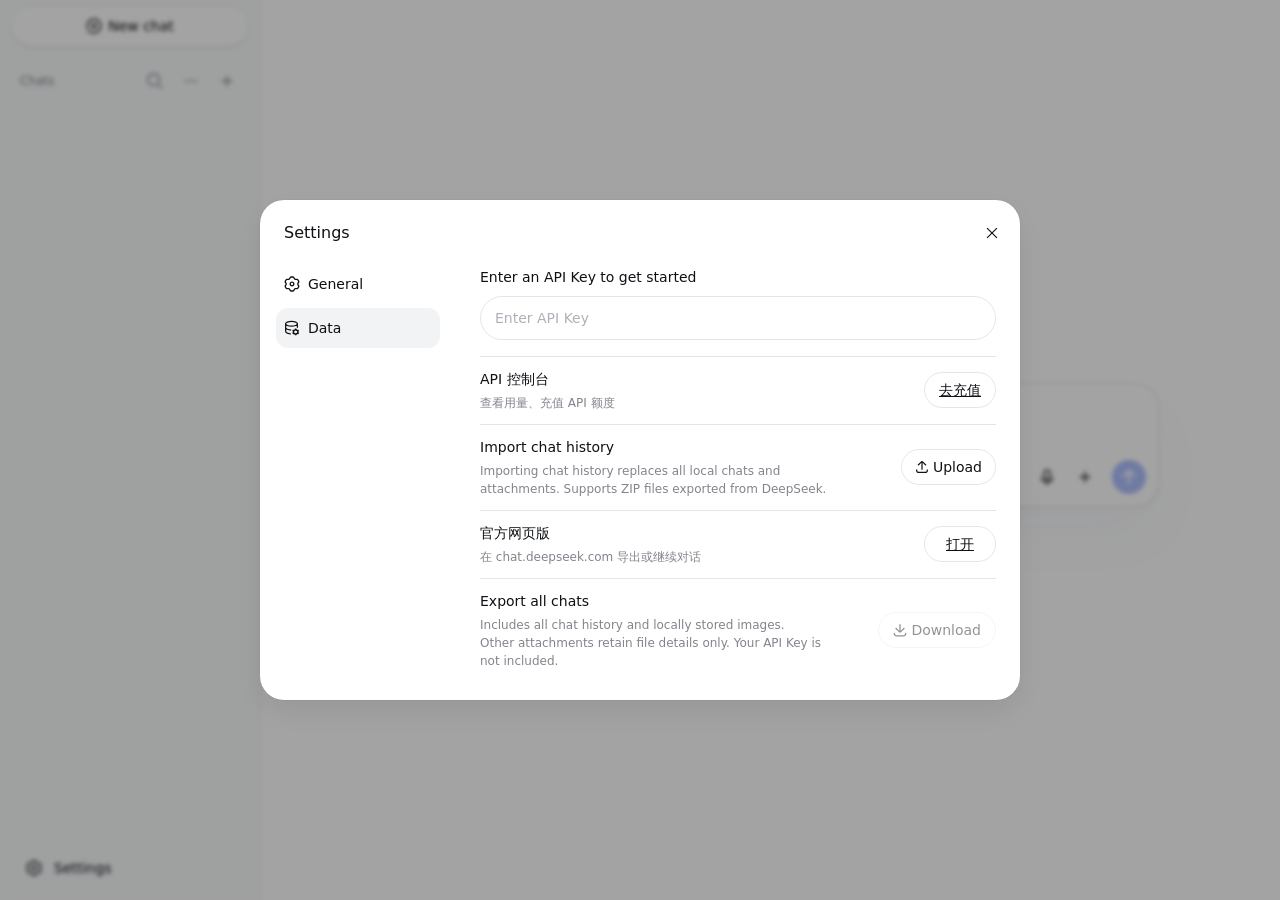
==== commit a0627f58: "Chat 模式外观对齐 HARNESS：复用宿主字体/token 配色/280px 侧栏，列表头与间距收紧" ====
--- a/app/src/main/assets/www/legacy/index.html
+++ b/app/src/main/assets/www/legacy/index.html
@@ -1 +1 @@
-<!doctype html><html lang="zh-CN"><head><meta charset="utf-8"><meta name="viewport" content="width=device-width,initial-scale=1"><meta name="theme-color" content="#ffffff"><title>API 使用 demo</title><script>!function(){var t=!1;function e(n,o){if(!t){t=!0;var r,i=document.getElementById("root");if(!i)return void document.addEventListener("DOMContentLoaded",function(){t=!1,e(n,o)});var a=(r=[["Object.hasOwn","function"==typeof Object.hasOwn],["structuredClone","function"==typeof structuredClone],["Array.prototype.at","function"==typeof[].at],["Array.prototype.findLast","function"==typeof[].findLast],["String.prototype.replaceAll","function"==typeof"".replaceAll],["Promise.any","function"==typeof Promise.any],["crypto.randomUUID",!!(window.crypto&&window.crypto.randomUUID)]].filter(function(t){return!t[1]}).map(function(t){return t[0]}),{ua:navigator.userAgent,missing:r}),d=document.createElement("div");d.setAttribute("style","position:fixed;inset:0;z-index:2147483647;background:#fff;color:#111;overflow:auto;font:13px/1.6 system-ui,sans-serif;padding:24px 20px;box-sizing:border-box");var c=document.createElement("div");c.setAttribute("style","font-size:16px;font-weight:600;margin-bottom:10px"),c.textContent=n;var s=document.createElement("pre");s.setAttribute("style","white-space:pre-wrap;word-break:break-all;background:#f5f5f5;border-radius:8px;padding:12px;margin:0 0 12px"),s.textContent=o||"";var p=document.createElement("div");p.setAttribute("style","color:#666;margin-bottom:12px"),p.textContent="可以尝试：设置里清理应用数据后重开；或在应用商店更新「Android System WebView」。"+(a.missing.length?" 缺少特性："+a.missing.join("、"):"");var u=document.createElement("button");u.textContent="复制错误信息",u.setAttribute("style","padding:8px 14px;border:1px solid #ccc;border-radius:8px;background:#fff;font:inherit"),u.onclick=function(){var t=n+"\n"+(o||"")+"\n"+a.ua+"\nmissing: "+a.missing.join(",");if(navigator.clipboard&&navigator.clipboard.writeText)navigator.clipboard.writeText(t),u.textContent="已复制";else{var e=document.createElement("textarea");e.value=t,document.body.appendChild(e),e.select();try{document.execCommand("copy"),u.textContent="已复制"}catch(t){u.textContent="复制失败"}document.body.removeChild(e)}},d.appendChild(c),d.appendChild(s),d.appendChild(p),d.appendChild(u),i.innerHTML="",i.appendChild(d)}}window.addEventListener("error",function(t){var n=t.target;n&&n!==window&&(n.src||n.href)?e("资源加载失败",String(n.src||n.href)+"\n请确认安装包完整"):e("页面启动失败",(t.message||"未知错误")+"\n"+(t.filename||"")+":"+(t.lineno||""))}),window.addEventListener("unhandledrejection",function(t){var n=t.reason;e("页面启动失败",n&&(n.stack||n.message)||String(n))}),window.setTimeout(function(){var t=document.getElementById("root");t&&0===t.childElementCount&&e("页面没有渲染出来","脚本可能不兼容当前 WebView 版本")},8e3)}()</script><meta content="0.1.1" name="application-version"><script defer src="static/js/main.b421653d.js"></script><link href="static/css/main.47d7a03d.css" rel="stylesheet"></head><body><div id="root"></div></body></html>+<!doctype html><html lang="zh-CN"><head><meta charset="utf-8"><meta name="viewport" content="width=device-width,initial-scale=1"><meta name="theme-color" content="#ffffff"><title>API 使用 demo</title><script>!function(){var t=!1;function e(n,o){if(!t){t=!0;var r,i=document.getElementById("root");if(!i)return void document.addEventListener("DOMContentLoaded",function(){t=!1,e(n,o)});var a=(r=[["Object.hasOwn","function"==typeof Object.hasOwn],["structuredClone","function"==typeof structuredClone],["Array.prototype.at","function"==typeof[].at],["Array.prototype.findLast","function"==typeof[].findLast],["String.prototype.replaceAll","function"==typeof"".replaceAll],["Promise.any","function"==typeof Promise.any],["crypto.randomUUID",!!(window.crypto&&window.crypto.randomUUID)]].filter(function(t){return!t[1]}).map(function(t){return t[0]}),{ua:navigator.userAgent,missing:r}),d=document.createElement("div");d.setAttribute("style","position:fixed;inset:0;z-index:2147483647;background:#fff;color:#111;overflow:auto;font:13px/1.6 system-ui,sans-serif;padding:24px 20px;box-sizing:border-box");var c=document.createElement("div");c.setAttribute("style","font-size:16px;font-weight:600;margin-bottom:10px"),c.textContent=n;var s=document.createElement("pre");s.setAttribute("style","white-space:pre-wrap;word-break:break-all;background:#f5f5f5;border-radius:8px;padding:12px;margin:0 0 12px"),s.textContent=o||"";var p=document.createElement("div");p.setAttribute("style","color:#666;margin-bottom:12px"),p.textContent="可以尝试：设置里清理应用数据后重开；或在应用商店更新「Android System WebView」。"+(a.missing.length?" 缺少特性："+a.missing.join("、"):"");var u=document.createElement("button");u.textContent="复制错误信息",u.setAttribute("style","padding:8px 14px;border:1px solid #ccc;border-radius:8px;background:#fff;font:inherit"),u.onclick=function(){var t=n+"\n"+(o||"")+"\n"+a.ua+"\nmissing: "+a.missing.join(",");if(navigator.clipboard&&navigator.clipboard.writeText)navigator.clipboard.writeText(t),u.textContent="已复制";else{var e=document.createElement("textarea");e.value=t,document.body.appendChild(e),e.select();try{document.execCommand("copy"),u.textContent="已复制"}catch(t){u.textContent="复制失败"}document.body.removeChild(e)}},d.appendChild(c),d.appendChild(s),d.appendChild(p),d.appendChild(u),i.innerHTML="",i.appendChild(d)}}window.addEventListener("error",function(t){var n=t.target;n&&n!==window&&(n.src||n.href)?e("资源加载失败",String(n.src||n.href)+"\n请确认安装包完整"):e("页面启动失败",(t.message||"未知错误")+"\n"+(t.filename||"")+":"+(t.lineno||""))}),window.addEventListener("unhandledrejection",function(t){var n=t.reason;e("页面启动失败",n&&(n.stack||n.message)||String(n))}),window.setTimeout(function(){var t=document.getElementById("root");t&&0===t.childElementCount&&e("页面没有渲染出来","脚本可能不兼容当前 WebView 版本")},8e3)}()</script><meta content="0.1.1" name="application-version"><script defer src="static/js/main.b421653d.js"></script><link href="static/css/main.22f33cc5.css" rel="stylesheet"></head><body><div id="root"></div></body></html>
--- a/app/src/main/assets/www/legacy/static/css/main.22f33cc5.css
+++ b/app/src/main/assets/www/legacy/static/css/main.22f33cc5.css
@@ -0,0 +1 @@
+.trigger-_94788{display:contents}.tooltip-_94788{z-index:2000;box-sizing:border-box;background-color:var(--dsw-alias-tooltip-bg);max-width:calc(100vw - 28px);color:var(--dsw-static-neutral-bluish-00);pointer-events:none;border-radius:10px;padding:4px 8px;font-size:12px;line-height:1.5;position:fixed}[data-ds-dark-theme] .tooltip-_94788{color:var(--dsw-alias-label-primary);box-shadow:0 6px 16px rgba(0,0,0,.08),0 3px 6px -4px rgba(0,0,0,.12),0 9px 28px 8px rgba(0,0,0,.05)}.button-_7c3cd{cursor:pointer;transition:background-color var(--ds-transition-duration) var(--ds-ease-in-out);background-color:transparent;border:none;border-radius:50%;outline:none;flex-shrink:0;justify-content:center;align-items:center;padding:0;font-size:16px;display:inline-flex}.button-_7c3cd:active:not(:disabled){background-color:var(--dsw-alias-interactive-bg-hover)}@media (hover:hover){.button-_7c3cd:hover:not(:disabled){background-color:var(--dsw-alias-interactive-bg-hover)}}.button-_7c3cd:focus-visible{box-shadow:0 0 0 2px var(--dsw-alias-button-primary-fill)}.button-_7c3cd:disabled{cursor:not-allowed;color:var(--dsw-alias-label-caption)}.xs-_7c3cd{width:var(--ds-control-height-xs);height:var(--ds-control-height-xs)}.m-_7c3cd{width:34px;height:34px}.xl-_7c3cd{width:var(--ds-control-height-xl);height:var(--ds-control-height-xl)}.tertiary-_7c3cd{color:var(--dsw-alias-label-tertiary)}.primary-_7c3cd{color:var(--dsw-alias-label-primary)}.logo-cc04e9{background-color:var(--dsw-alias-markdown-citation);border-radius:50%;display:inline-flex;overflow:hidden}.img-cc04e9{object-fit:cover;width:100%;height:100%}.placeholder-cc04e9{background-color:var(--dsw-alias-markdown-citation);justify-content:center;align-items:center;width:100%;height:100%;display:flex}.fallback-cc04e9{color:var(--dsw-alias-label-tertiary)}.fallback-cc04e9 svg{width:70%;height:70%}.group-cc04e9{-webkit-user-select:none;-moz-user-select:none;-ms-user-select:none;user-select:none;margin-left:6px;display:inline-flex}.thumbnail-cc04e9{width:16px;height:16px;box-shadow:0 0 0 1px var(--search-row-site-logo-color,var(--dsw-alias-bg-base)), 0 0 0 1px var(--dsw-alias-bg-base);flex-shrink:0;margin-left:-4px;transition:box-shadow .2s}.thumbnail-cc04e9:first-of-type{margin-left:0}.anchor-a38882{text-decoration:none}.card-a38882{cursor:pointer;flex-direction:column;display:flex}.meta-a38882{padding-top:var(--search-view-card-meta-padding-top,0);font:var(--search-view-card-meta-font,500 12px/17px var(--dsw-font-family));align-items:center;gap:6px;display:flex}.siteIcon-a38882{flex-shrink:0;width:18px;height:18px}.siteName-a38882{text-overflow:ellipsis;white-space:nowrap;color:var(--search-view-card-secondary-color,var(--dsw-alias-label-secondary));overflow:hidden}.divider-a38882{background-color:var(--dsw-alias-border-l3);width:1px;height:12px;margin:0 3px}.date-a38882{color:var(--search-view-card-secondary-color,var(--dsw-alias-label-secondary));flex-shrink:0;font-weight:400}.title-a38882{font:var(--search-view-card-title-font,500 16px/25px var(--dsw-font-family));color:var(--dsw-alias-label-primary);line-clamp:2;-webkit-line-clamp:2;-webkit-box-orient:vertical;margin-top:6px;display:-webkit-box;overflow:hidden}.snippet-a38882{color:var(--search-view-card-secondary-color,var(--dsw-alias-label-secondary));line-clamp:2;-webkit-line-clamp:2;-webkit-box-orient:vertical;margin-top:6px;font-size:13px;line-height:20px;display:-webkit-box;overflow:hidden}.panel-_5cf57{box-sizing:border-box;border-left:1px solid var(--dsw-alias-border-l2);width:calc(50vw - 4rem);max-width:390px;height:100%;color:var(--dsw-alias-label-primary);background:var(--dsw-alias-bg-base);flex-direction:column;flex-shrink:0;display:flex}.header-_5cf57{box-sizing:border-box;border-bottom:1px solid var(--dsw-alias-border-l2);flex-shrink:0;align-items:center;height:60px;padding:0 14px 0 20px;display:flex}.title-_5cf57{text-overflow:ellipsis;white-space:nowrap;flex:1;font-size:14px;font-weight:500;line-height:22px;overflow:hidden}.content-_5cf57{--search-view-card-meta-font:var(--dsw-font-xs-13);--search-view-card-meta-padding-top:2px;--search-view-card-secondary-color:var(--dsw-alias-label-tertiary);--search-view-card-title-font:500 14px/22px var(--dsw-font-family);scrollbar-color:var(--scroll-color) transparent;flex:1;min-height:0;padding:8px;overflow-y:auto}.item-_5cf57{transition:background-color var(--ds-transition-duration) var(--ds-ease-in-out);border-radius:12px;margin-bottom:6px;padding:12px}.item-_5cf57:hover{background:var(--dsw-alias-interactive-bg-hover)}@media not all and (min-width:768px){.panel-_5cf57{z-index:700;border-left:none;width:auto;max-width:none;position:fixed;top:0;bottom:0;left:0;right:0}}.overlay-_83af2{--overlay-opacity:.36;z-index:1000;background-color:rgba(0, 0, 0, var(--overlay-opacity));-webkit-backdrop-filter:blur(2px);backdrop-filter:blur(2px);justify-content:center;align-items:center;display:flex;position:fixed;top:0;bottom:0;left:0;right:0}[data-ds-dark-theme] .overlay-_83af2{--overlay-opacity:.6}.content-_83af2{box-sizing:border-box;width:380px;max-width:calc(100vw - 32px);color:var(--dsw-alias-label-primary);background-color:var(--dsw-alias-bg-layer-2);box-shadow:inset 0 0 0 1px var(--dsw-alias-border-inverted), 0 0 1px 0 rgba(0,0,0,.2), 0 0 4px 0 rgba(0,0,0,.02), 0 12px 32px 0 rgba(0,0,0,.08);border-radius:24px;flex-direction:column;padding:22px 24px;font-size:14px;line-height:22px;display:flex}.header-_83af2{margin-bottom:var(--modal-header-gap,12px);justify-content:space-between;align-items:center;gap:8px;display:flex}.title-_83af2{font-size:16px;font-weight:500;line-height:24px}.close-_83af2{margin-right:-10px}.close-_83af2 svg{width:14px;height:14px}.main-_83af2{color:var(--dsw-alias-label-secondary)}.footer-_83af2{justify-content:flex-end;gap:8px;margin-top:20px;display:flex}.dialog-_9ef89{width:520px}.input-_9ef89{box-sizing:border-box;width:100%;height:40px;font:inherit;color:var(--dsw-alias-label-primary);background-color:var(--dsw-alias-bg-base);border:none;border-radius:12px;outline:none;padding:0 14px;font-size:14px}.input-_9ef89:focus-visible{box-shadow:inset 0 0 0 1px var(--dsw-alias-brand-primary)}.input-_9ef89::-webkit-input-placeholder{color:var(--dsw-alias-label-tertiary)}.input-_9ef89::-ms-input-placeholder{color:var(--dsw-alias-label-tertiary)}.input-_9ef89::placeholder{color:var(--dsw-alias-label-tertiary)}.list-_9ef89{flex-direction:column;gap:2px;max-height:min(52vh,420px);margin-top:12px;display:flex;overflow-y:auto}.hint-_9ef89{color:var(--dsw-alias-label-tertiary);text-align:center;padding:18px 4px;font-size:13px}.item-_9ef89{width:100%;font:inherit;text-align:left;cursor:pointer;background:0 0;border:none;border-radius:10px;flex-direction:column;gap:2px;padding:10px 12px;display:flex}.item-_9ef89:hover{background-color:var(--dsw-alias-bg-layer-3);outline:none}.item-_9ef89:focus-visible{background-color:var(--dsw-alias-bg-layer-3);outline:none}.itemTitle-_9ef89{color:var(--dsw-alias-label-primary);text-overflow:ellipsis;white-space:nowrap;font-size:14px;overflow:hidden}.snippet-_9ef89{color:var(--dsw-alias-label-secondary);-webkit-line-clamp:2;-webkit-box-orient:vertical;font-size:13px;line-height:19px;display:-webkit-box;overflow:hidden}.meta-_9ef89{color:var(--dsw-alias-label-tertiary);font-size:12px}.mark-_9ef89{color:inherit;background-color:var(--dsw-alias-brand-light,rgba(77,107,254,.16));border-radius:3px}.mask-_4f2ab{z-index:1000;cursor:copy;pointer-events:none;-webkit-backdrop-filter:blur(10px);backdrop-filter:blur(10px);background-color:rgba(255,255,255,.7);justify-content:center;align-items:center;display:flex;position:fixed;top:0;bottom:0;left:0;right:0}[data-ds-dark-theme] .mask-_4f2ab{background-color:rgba(39,39,48,.7)}.wrap-_4f2ab{box-sizing:border-box;width:100%;color:var(--dsw-alias-label-primary);text-align:center;flex-direction:column;align-items:center;margin-top:-3%;padding:0 40px;display:flex}.title-_4f2ab{margin-top:16px;font-size:20px;line-height:28px}.desc-_4f2ab{color:var(--dsw-alias-label-tertiary);margin-top:16px;font-size:14px;line-height:22px}.card-_282ec{box-sizing:border-box;border:1px solid var(--dsw-alias-border-l2);background-color:var(--dsw-specific-input-major);cursor:default;border-radius:16px;flex-shrink:0;align-items:center;width:240px;min-height:64px;padding:0 12px 0 14px;transition:background-color .2s ease-in-out;display:flex;position:relative}.card-_282ec:hover .remove-_282ec{opacity:1}.clickable-_282ec{cursor:pointer}.clickable-_282ec:hover{background-color:var(--dsw-alias-interactive-bg-hover)}.editable-_282ec{padding-right:24px}.failed-_282ec{border-color:var(--dsw-alias-state-error-primary)}.failed-_282ec .subCaption-_282ec{color:var(--dsw-alias-state-error-primary)}.icon-_282ec{width:28px;height:28px;color:var(--dsw-alias-label-tertiary);flex-shrink:0;justify-content:center;align-items:center;margin-right:10px;display:flex}.retry-_282ec svg{width:18px;height:18px;color:var(--dsw-alias-label-secondary)}.spinner-_282ec{box-sizing:border-box;border:2px solid var(--dsw-alias-border-l2);border-top-color:var(--dsw-alias-label-tertiary);border-radius:50%;width:16px;height:16px;animation:.8s linear infinite spin-_282ec}@keyframes spin-_282ec{to{transform:rotate(360deg)}}.content-_282ec{-webkit-user-select:none;-moz-user-select:none;-ms-user-select:none;user-select:none;flex:1;min-width:0;padding:10px 0}.caption-_282ec{white-space:nowrap;text-overflow:ellipsis;color:var(--dsw-alias-label-primary);font-size:14px;font-weight:400;line-height:22px;overflow:hidden}.subCaption-_282ec{white-space:nowrap;text-overflow:ellipsis;color:var(--dsw-alias-label-tertiary);font-size:12px;line-height:18px;overflow:hidden}.remove-_282ec{width:18px;height:18px;color:var(--dsw-alias-label-primary-inverted);background-color:var(--dsw-alias-button-contrast-fill);cursor:pointer;opacity:0;border:none;border-radius:50%;justify-content:center;align-items:center;padding:0;transition:opacity .2s ease-in-out;display:flex;position:absolute;top:4px;right:4px}.invalidRemove-_282ec{opacity:1;color:var(--dsw-alias-label-primary-foreground);background-color:var(--dsw-alias-state-error-primary)}.wrapper-ed6f47{--line-height:24px;--input-padding-top:12px;box-sizing:border-box;cursor:text;width:100%;font-size:16px;line-height:var(--line-height);border:1px solid var(--dsw-alias-border-l2-darkmode-thin);background:var(--dsw-specific-input-major);border-radius:24px;flex-direction:column;display:flex;overflow:hidden}.session-ed6f47{box-shadow:0 4px 10px rgba(0,0,0,.02),0 2px 4px rgba(0,0,0,.04)}.home-ed6f47{box-shadow:0 4px 12px rgba(0,0,0,.02),0 2px 2px rgba(72,104,178,.01),0 30px 60px rgba(72,104,178,.03)}[data-ds-dark-theme] .home-ed6f47{box-shadow:none}.attachments-ed6f47{cursor:default;align-items:flex-end;gap:10px;padding:12px 12px 0;display:flex;overflow-x:auto}.attachment-ed6f47{box-sizing:border-box;border:1px solid var(--dsw-alias-border-l2);background-color:var(--dsw-alias-bg-skeleton);border-radius:12px;flex-shrink:0;width:72px;height:72px;position:relative;overflow:hidden}.attachment-ed6f47 img{object-fit:cover;width:100%;height:100%;display:block}.attachment-ed6f47:hover .remove-ed6f47{opacity:1}.uploading-ed6f47{background-color:rgba(0,0,0,.3);position:absolute;top:0;bottom:0;left:0;right:0}.uploading-ed6f47:after{content:"";border:2px solid rgba(255,255,255,.4);border-top-color:#fff;border-radius:50%;width:16px;height:16px;margin:-10px 0 0 -10px;animation:.8s linear infinite spin-ed6f47;position:absolute;top:50%;left:50%}@keyframes spin-ed6f47{to{transform:rotate(360deg)}}.attachmentFailed-ed6f47{border-color:var(--dsw-alias-state-error-primary)}.failed-ed6f47{cursor:pointer;color:var(--dsw-static-neutral-bluish-00);background-color:rgba(0,0,0,.48);border:none;flex-direction:column;justify-content:center;align-items:center;padding:0 3px;display:flex;position:absolute;top:0;bottom:0;left:0;right:0}.failed-ed6f47 svg{width:18px;height:18px}.failedStatic-ed6f47{cursor:default;background-color:rgba(0,0,0,.24);justify-content:flex-end;padding-bottom:7px}.failedReason-ed6f47{text-align:center;word-break:break-word;-webkit-line-clamp:2;-webkit-box-orient:vertical;max-width:100%;margin-top:2px;font-size:11px;font-weight:500;line-height:14px;display:-webkit-box;overflow:hidden}.remove-ed6f47{z-index:1;color:#fff;-webkit-filter:drop-shadow(0 0 .5px rgba(0,0,0,.2));filter:drop-shadow(0 0 .5px rgba(0,0,0,.2));cursor:pointer;opacity:1;background-color:rgba(0,0,0,.55);border:none;border-radius:50%;justify-content:center;align-items:center;width:20px;height:20px;padding:0;display:flex;position:absolute;top:4px;right:4px}.invalidRemove-ed6f47{opacity:1;color:var(--dsw-alias-label-primary-foreground);background-color:var(--dsw-alias-state-error-primary)}.textareaWrapper-ed6f47{width:100%;position:relative}.textarea-ed6f47,.mirror-ed6f47{box-sizing:border-box;width:100%;min-height:calc(var(--line-height) * 2 + var(--input-padding-top));padding:var(--input-padding-top) 12px 0 16px;font:inherit;line-height:inherit;font-variant-ligatures:no-contextual;word-break:break-word;white-space:pre-wrap;border:none;margin:0;display:block;overflow:auto}.textarea-ed6f47{resize:none;overscroll-behavior:contain;height:100%;color:var(--dsw-alias-label-primary);caret-color:var(--dsw-alias-brand-text);background-color:transparent;outline:none;position:absolute}.textarea-ed6f47::-webkit-input-placeholder{color:var(--dsw-alias-label-caption);-webkit-user-select:none;-moz-user-select:none;-ms-user-select:none;user-select:none}.textarea-ed6f47::-ms-input-placeholder{color:var(--dsw-alias-label-caption);-webkit-user-select:none;-moz-user-select:none;-ms-user-select:none;user-select:none}.textarea-ed6f47::placeholder{color:var(--dsw-alias-label-caption);-webkit-user-select:none;-moz-user-select:none;-ms-user-select:none;user-select:none}.textareaHidden-ed6f47{visibility:hidden}@media not all and (min-width:440px){.textarea-ed6f47,.mirror-ed6f47{min-height:calc(var(--line-height) * 1.25 + var(--input-padding-top))}}.mirror-ed6f47{visibility:hidden;pointer-events:none;max-height:336px}@media not all and (min-width:768px){.wrapper-ed6f47{max-height:calc(var(--app-viewport-height,100dvh) - 120px);flex-shrink:0}.textareaWrapper-ed6f47{min-height:0}.attachments-ed6f47,.functionRow-ed6f47{flex-shrink:0}}.functionRow-ed6f47{align-items:center;gap:8px;margin-top:4px;padding:12px;display:flex}.toggles-ed6f47{flex:1;align-items:center;gap:10px;min-width:0;display:flex}.collapsedToggles-ed6f47 .toggleLabel-ed6f47{display:none}.toggle-ed6f47{border:1px solid var(--dsw-alias-border-l2);height:34px;color:var(--dsw-alias-label-primary);font:inherit;white-space:nowrap;cursor:pointer;-webkit-user-select:none;-moz-user-select:none;-ms-user-select:none;user-select:none;background-color:transparent;border-radius:18px;flex-shrink:0;justify-content:center;align-items:center;gap:4px;padding:0 12px;font-size:13px;font-weight:500;line-height:20px;transition-property:border,background;transition-duration:.2s;display:inline-flex}.toggle-ed6f47:hover:not(:disabled){background-color:var(--dsw-alias-interactive-bg-hover)}.toggle-ed6f47:disabled{opacity:.4;cursor:not-allowed}.toggle-ed6f47.selected-ed6f47{background-color:var(--dsw-alias-button-ghost-active-fill);color:var(--dsw-alias-brand-text);border-color:var(--dsw-alias-button-ghost-active-border)}.toggle-ed6f47.selected-ed6f47:hover{background-color:var(--dsw-alias-button-ghost-active-hover)}.right-ed6f47{flex-shrink:0;align-items:center;gap:4px;margin-left:auto;display:flex}.sendButton-ed6f47{background:var(--dsw-alias-button-primary-fill);width:34px;height:34px;color:var(--dsw-static-neutral-bluish-00);cursor:pointer;border:none;border-radius:50%;flex-shrink:0;justify-content:center;align-items:center;margin-left:6px;padding:0;transition:background .2s;display:flex}.sendButton-ed6f47:not(.disabled-ed6f47):hover{background:var(--dsw-alias-button-primary-hover)}.sendButton-ed6f47.disabled-ed6f47{opacity:.4;cursor:not-allowed}.attachPanel-ed6f47{width:100%;margin-top:14px}.attachTiles-ed6f47{gap:8px;width:100%;display:flex}.attachTile-ed6f47{color:#1a1a1a;min-width:0;height:68px;font:inherit;cursor:pointer;background:#f5f5f5;border:none;border-radius:16px;flex-direction:column;flex:1;justify-content:center;align-items:center;gap:8px;padding:0;font-size:15px;line-height:1;display:flex}.attachTile-ed6f47:active{background:#ededed}[data-ds-dark-theme] .attachTile-ed6f47{color:#ededed;background:#2b2c30}[data-ds-dark-theme] .attachTile-ed6f47:active{background:#34353a}.attachIcon-ed6f47{color:#4d6bfe;width:22px;height:22px}[data-ds-dark-theme] .attachIcon-ed6f47{color:#6b85ff}.attachLabel-ed6f47{font-size:14px;line-height:1}.plusIcon-ed6f47{transition:transform .18s;display:inline-flex}.plusOpen-ed6f47{transform:rotate(45deg)}.photoStrip-ed6f47{scrollbar-width:none;gap:8px;padding:2px 0 12px;display:flex;overflow-x:auto}.photoStrip-ed6f47::-webkit-scrollbar{display:none}.photoItem-ed6f47{cursor:pointer;background:#f5f5f5;border:none;border-radius:12px;flex:none;width:76px;height:76px;padding:0;position:relative;overflow:hidden}.photoItem-ed6f47 img{object-fit:cover;width:100%;height:100%;display:block}[data-ds-dark-theme] .photoItem-ed6f47{background:#2b2c30}.photoSelected-ed6f47 img{opacity:.92}.photoCheck-ed6f47{color:#4d6bfe;background:#fff;border-radius:50%;justify-content:center;align-items:center;width:22px;height:22px;display:flex;position:absolute;top:4px;right:4px;box-shadow:0 1px 4px rgba(0,0,0,.18)}.photoCheck-ed6f47 svg{width:14px;height:14px}[data-ds-dark-theme] .photoCheck-ed6f47{color:#6b85ff;background:#17181a}.suggestRow-ed6f47{scrollbar-width:none;gap:8px;padding:12px 12px 0;display:flex;overflow-x:auto}.suggestRow-ed6f47::-webkit-scrollbar{display:none}.suggestChip-ed6f47{border:1px solid var(--dsw-alias-border-l2-darkmode-thin);color:var(--dsw-alias-label-primary);font:inherit;cursor:pointer;background:0 0;border-radius:999px;flex-shrink:0;align-items:center;gap:6px;padding:9px 14px;font-size:15px;line-height:1;display:inline-flex}.suggestChip-ed6f47:active{background:rgba(0,0,0,.04)}[data-ds-dark-theme] .suggestChip-ed6f47:active{background:rgba(255,255,255,.06)}.suggestArrow-ed6f47{color:var(--dsw-alias-label-tertiary)}.timer-_1bdad{color:var(--dsw-alias-label-caption);font-variant-numeric:tabular-nums;white-space:nowrap;flex-shrink:0;align-items:center;font-size:12px;line-height:17px;display:inline-flex}@media not all and (min-width:768px){.timer-_1bdad{display:none}}.button-_1bdad{width:34px;height:34px;color:var(--dsw-alias-label-primary);cursor:pointer;transition:background-color var(--ds-transition-duration) var(--ds-ease-in-out);background-color:transparent;border:none;border-radius:50%;outline:none;flex-shrink:0;justify-content:center;align-items:center;padding:0;display:inline-flex}.button-_1bdad:active:not(.recording-_1bdad):not(.disabled-_1bdad){background-color:var(--dsw-alias-interactive-bg-hover)}@media (hover:hover){.button-_1bdad:hover:not(.recording-_1bdad):not(.disabled-_1bdad){background-color:var(--dsw-alias-interactive-bg-hover)}}.button-_1bdad:focus-visible{box-shadow:0 0 0 2px var(--dsw-alias-button-primary-fill)}.disabled-_1bdad{color:var(--dsw-alias-label-caption);cursor:not-allowed}.active-_1bdad{justify-content:center;align-items:center;width:26px;height:26px;display:flex;position:relative}.halo-_1bdad{background-color:var(--dsw-alias-brand-primary);opacity:.2;border-radius:50%;animation:.15s ease-out both haloEnter-_1bdad,1.8s ease-in-out .15s infinite haloBreath-_1bdad;position:absolute;top:0;bottom:0;left:0;right:0}.core-_1bdad{background-color:var(--dsw-alias-brand-primary);opacity:.75;border-radius:50%;animation:.2s ease-out .14s both coreEnter-_1bdad;position:absolute;top:2px;bottom:2px;left:2px;right:2px}.outline-_1bdad{color:var(--dsw-alias-brand-primary);animation:.12s ease-out .14s both fadeOut-_1bdad;display:flex;position:absolute}.glyph-_1bdad{color:var(--dsw-static-neutral-bluish-00);animation:.1s ease-out .26s both fadeIn-_1bdad;display:flex;position:relative}@keyframes haloEnter-_1bdad{0%{opacity:0;transform:scale(.6)}to{opacity:.2;transform:scale(1)}}@keyframes haloBreath-_1bdad{0%,to{scale:1}50%{scale:1.1}}@keyframes coreEnter-_1bdad{0%{opacity:0;transform:scale(.6)}to{opacity:.75;transform:scale(1)}}@keyframes fadeOut-_1bdad{to{opacity:0}}@keyframes fadeIn-_1bdad{0%{opacity:0}}@media (prefers-reduced-motion:reduce){.halo-_1bdad,.core-_1bdad,.glyph-_1bdad{animation:none}.outline-_1bdad{display:none}.halo-_1bdad{scale:none}}.loading-_1bdad{box-sizing:border-box;border:1.5px solid var(--dsw-alias-border-l2);border-top-color:var(--dsw-alias-label-tertiary);border-radius:50%;width:14px;height:14px;animation:.8s linear infinite spin-_1bdad}@keyframes spin-_1bdad{to{transform:rotate(360deg)}}.spectrum-_62476{opacity:.7;pointer-events:none;justify-content:center;align-items:center;gap:3px;height:36px;display:flex;position:absolute;top:calc(50% + 8px);left:16px;right:12px;translate:0 -50%}.bar-_62476{background-color:var(--dsw-alias-button-info-hover,#679efe);transform-origin:50%;will-change:transform;border-radius:1px;flex-shrink:0;width:2px;height:5px}.button-_074b8{box-sizing:border-box;min-width:72px;font:inherit;cursor:pointer;white-space:nowrap;-webkit-user-select:none;-moz-user-select:none;-ms-user-select:none;user-select:none;transition:background-color var(--ds-transition-duration) var(--ds-ease-in-out), opacity var(--ds-transition-duration) var(--ds-ease-in-out);border:1px solid transparent;border-radius:4096px;outline:none;justify-content:center;align-items:center;padding:0 14px;font-size:14px;font-weight:500;line-height:22px;display:inline-flex}.button-_074b8:focus-visible{box-shadow:0 0 0 2px var(--dsw-alias-button-primary-fill)}.button-_074b8:disabled{opacity:.45;cursor:not-allowed}.l-_074b8{height:var(--ds-control-height-l)}.m-_074b8{height:var(--ds-control-height-m);gap:4px}.m-_074b8 svg{width:14px;height:14px}.s-_074b8{height:var(--ds-control-height-s);min-width:58px}.block-_074b8{width:100%}.primary-_074b8{color:var(--dsw-alias-label-primary-foreground);background-color:var(--dsw-alias-button-primary-fill)}.primary-_074b8:hover:not(:disabled){background-color:var(--dsw-alias-button-primary-hover)}.outlined-_074b8{color:var(--dsw-alias-label-primary);border-color:var(--dsw-alias-border-l2);background-color:transparent;font-weight:400}.outlined-_074b8:hover:not(:disabled){background-color:var(--dsw-alias-interactive-bg-hover)}.danger-_074b8{color:var(--dsw-static-neutral-bluish-00);background-color:var(--dsw-alias-state-error-primary)}.danger-_074b8:hover:not(:disabled){background-color:var(--dsw-alias-state-error-secondary)}.dangerOutlined-_074b8{color:var(--dsw-alias-state-error-primary);border-color:var(--dsw-alias-state-error-primary);background-color:transparent;font-weight:400}.dangerOutlined-_074b8:hover:not(:disabled){background-color:var(--dsw-alias-interactive-bg-hover-danger)}.dangerOutlined-_074b8:focus-visible{box-shadow:0 0 0 2px var(--dsw-alias-state-error-primary)}.card-bab5a2{z-index:950;box-sizing:border-box;border:1px solid var(--dsw-alias-border-inverted);background:var(--dsw-specific-menu);max-width:355px;box-shadow:var(--dsw-shadow-lv3);border-radius:12px;padding:16px;position:fixed}.container-_094a5{justify-content:space-between;align-items:center;width:100%;padding:6px;display:flex}.name-_094a5{color:var(--dsw-alias-label-primary);font-family:var(--ds-font-family-code);margin-left:8px;font-size:12px;line-height:18px}.button-_094a5{height:28px;color:var(--dsw-alias-label-secondary);font:inherit;cursor:pointer;-webkit-user-select:none;-moz-user-select:none;-ms-user-select:none;user-select:none;background:0 0;border:none;border-radius:8px;align-items:center;gap:3px;padding:0 10px;font-size:13px;line-height:20px;display:inline-flex}.button-_094a5:active{background-color:var(--dsw-alias-interactive-bg-hover)}@media (hover:hover){.button-_094a5:hover{background-color:var(--dsw-alias-interactive-bg-hover)}}.button-_094a5 svg{width:14px;height:14px}.ds-markdown{font:var(--dsw-font-markdown-base);color:var(--dsw-alias-label-primary)}.ds-markdown strong{font-weight:600}.ds-markdown img{max-width:100%}.ds-markdown h1{font:var(--dsw-font-markdown-h1)}.ds-markdown h2{font:var(--dsw-font-markdown-h2)}.ds-markdown h3{font:var(--dsw-font-markdown-h3)}.ds-markdown h4{font:var(--dsw-font-markdown-h4)}.ds-markdown h5,.ds-markdown h6{font:var(--dsw-font-markdown-base-strong)}.ds-markdown h1 strong,.ds-markdown h2 strong,.ds-markdown h3 strong,.ds-markdown h4 strong,.ds-markdown h5 strong,.ds-markdown h6 strong{font-weight:inherit}.ds-markdown h1,.ds-markdown h2,.ds-markdown h3{margin:32px 0 16px}.ds-markdown h4,.ds-markdown h5,.ds-markdown h6,.ds-markdown .ds-markdown-paragraph{margin:16px 0}.ds-markdown h4+ul,.ds-markdown h5+ul,.ds-markdown h6+ul,.ds-markdown h4+ol,.ds-markdown h5+ol,.ds-markdown h6+ol{margin-top:8px}.ds-markdown h4:has(+ul){margin-bottom:8px}.ds-markdown h5:has(+ul){margin-bottom:8px}.ds-markdown h6:has(+ul){margin-bottom:8px}.ds-markdown h4:has(+ol){margin-bottom:8px}.ds-markdown h5:has(+ol){margin-bottom:8px}.ds-markdown h6:has(+ol){margin-bottom:8px}.ds-markdown a:not(.ds-a){color:var(--dsw-alias-brand-text);transition:box-shadow var(--ds-transition-duration) var(--ds-ease-in-out);border:2px solid rgba(255,255,255,0);border-width:2px 3px;margin-left:-3px;margin-right:-3px;text-decoration:none;position:relative}.ds-markdown a:not(.ds-a):hover,.ds-markdown a:not(.ds-a) :focus{-webkit-text-decoration:underline var(--dsw-alias-brand-text);-webkit-text-decoration:underline var(--dsw-alias-brand-text);text-decoration:underline var(--dsw-alias-brand-text);outline:none}.ds-markdown a:not(.ds-a):focus-visible{box-shadow:0 0 0 2px var(--dsw-alias-brand-text)}.ds-markdown li>ul,.ds-markdown li>ol{margin-top:4px}.ds-markdown ul,.ds-markdown ol{margin:16px 0;padding-left:18px}.ds-markdown li:not(:first-child){margin-top:6px}.ds-markdown li::marker{color:var(--dsw-alias-label-secondary);line-height:28px}.ds-markdown ul>.ds-markdown-task-list-item{list-style:none}.ds-markdown ul>.ds-markdown-task-list-item>.ds-markdown-task-checkbox{margin-left:-18px}.ds-markdown .ds-markdown-task-list-item>.ds-markdown-task-checkbox{color:var(--dsw-alias-label-secondary)}.ds-markdown .ds-markdown-task-list-item>.ds-markdown-task-checkbox+.ds-markdown-paragraph{display:inline}.ds-markdown ul ol,.ds-markdown ol ol{padding-left:0;list-style-position:inside}:is(.ds-markdown ul ol,.ds-markdown ol ol) li p{display:inline}.ds-markdown hr{background:var(--dsw-alias-border-l2);border:none;height:1px;margin:32px 0;display:block}.ds-markdown blockquote{border-left:2px solid var(--dsw-alias-label-caption);margin:16px 0 0;padding-left:14px}.ds-markdown table{border-collapse:collapse;width:-moz-max-content;width:max-content;max-width:-moz-max-content;max-width:max-content}.ds-markdown th{border-bottom:1px solid var(--dsw-alias-border-l3);font:var(--dsw-font-markdown-table-head);min-width:100px;max-width:320px;border-top:none;max-width:min(30vw,320px);padding:10px 16px}.ds-markdown th:not(:-webkit-any(:lang(ae),:lang(ar),:lang(arc),:lang(bcc),:lang(bqi),:lang(ckb),:lang(dv),:lang(fa),:lang(glk),:lang(he),:lang(ku),:lang(mzn),:lang(nqo),:lang(pnb),:lang(ps),:lang(sd),:lang(ug),:lang(ur),:lang(yi))){text-align:left}.ds-markdown th:not(:-moz-any(:lang(ae),:lang(ar),:lang(arc),:lang(bcc),:lang(bqi),:lang(ckb),:lang(dv),:lang(fa),:lang(glk),:lang(he),:lang(ku),:lang(mzn),:lang(nqo),:lang(pnb),:lang(ps),:lang(sd),:lang(ug),:lang(ur),:lang(yi))){text-align:left}.ds-markdown th:not(:is(:lang(ae),:lang(ar),:lang(arc),:lang(bcc),:lang(bqi),:lang(ckb),:lang(dv),:lang(fa),:lang(glk),:lang(he),:lang(ku),:lang(mzn),:lang(nqo),:lang(pnb),:lang(ps),:lang(sd),:lang(ug),:lang(ur),:lang(yi))){text-align:left}.ds-markdown th:-webkit-any(:lang(ae),:lang(ar),:lang(arc),:lang(bcc),:lang(bqi),:lang(ckb),:lang(dv),:lang(fa),:lang(glk),:lang(he),:lang(ku),:lang(mzn),:lang(nqo),:lang(pnb),:lang(ps),:lang(sd),:lang(ug),:lang(ur),:lang(yi)){text-align:right}.ds-markdown th:-moz-any(:lang(ae),:lang(ar),:lang(arc),:lang(bcc),:lang(bqi),:lang(ckb),:lang(dv),:lang(fa),:lang(glk),:lang(he),:lang(ku),:lang(mzn),:lang(nqo),:lang(pnb),:lang(ps),:lang(sd),:lang(ug),:lang(ur),:lang(yi)){text-align:right}.ds-markdown th:is(:lang(ae),:lang(ar),:lang(arc),:lang(bcc),:lang(bqi),:lang(ckb),:lang(dv),:lang(fa),:lang(glk),:lang(he),:lang(ku),:lang(mzn),:lang(nqo),:lang(pnb),:lang(ps),:lang(sd),:lang(ug),:lang(ur),:lang(yi)){text-align:right}.ds-markdown th:first-child{padding-left:0}.ds-markdown td{border-bottom:1px solid var(--dsw-alias-border-l2);font:var(--dsw-font-markdown-table);min-width:100px;max-width:320px;max-width:min(30vw,320px);padding:10px 16px}.ds-markdown td:first-child{padding-left:0}.ds-markdown td:last-child{padding-right:0}.ds-markdown pre{font-family:var(--ds-font-family-code);margin:16px 0;overflow:auto}.ds-markdown code{box-sizing:border-box;font:var(--dsw-font-markdown-code);font-family:var(--ds-font-family-code);background-color:var(--dsw-alias-markdown-inline-code);border-radius:6px;align-items:center;padding:0 5px;display:inline-flex;font-size:.875em!important}.ds-markdown h1 code,.ds-markdown h2 code,.ds-markdown h3 code,.ds-markdown h4 code,.ds-markdown h5 code,.ds-markdown h6 code{font:inherit;font-family:var(--ds-font-family-code)}.ds-markdown table code{font-size:13px}.ds-markdown-math.katex-display{text-align:center;max-width:100%;padding:4px;display:block;overflow-x:auto;overflow-y:hidden}.ds-markdown>* .ds-markdown-math{margin:16px 0}.ds-markdown>* .ds-markdown-math:first-child{margin-top:0}.ds-markdown>* .ds-markdown-math:last-child{margin-bottom:0}.ds-markdown li>.ds-markdown-paragraph{margin:8px 0}.ds-markdown li>:first-child{margin-top:0}.ds-markdown li>:last-child:not(.md-code-block){margin-bottom:0}.ds-markdown .ds-markdown-paragraph:first-child{margin-top:0!important}.ds-markdown .ds-markdown-paragraph:last-child{margin-bottom:0!important}.ds-markdown>:first-child{margin-top:0!important}.ds-markdown>:last-child{margin-bottom:0!important}.ds-markdown-html{font-family:var(--ds-font-family-code)}.ds-markdown-cite{font-variant:tabular-nums;min-width:14px;height:14px;box-shadow:inset 0 0 0 .5px var(--dsw-alias-border-l1);box-sizing:border-box;-webkit-user-select:none;-moz-user-select:none;-ms-user-select:none;user-select:none;white-space:nowrap;background:var(--dsw-alias-markdown-placeholder);font:500 9px/14px var(--ds-font-family-code);color:var(--dsw-alias-label-tertiary);cursor:pointer;border-radius:6px 6px 6px 0;flex-shrink:0;justify-content:center;align-items:center;margin:0 2px;padding:0 4px;display:inline-flex;position:relative;top:-5px}.ds-markdown-cite+.ds-markdown-cite{margin-left:0}.ds-markdown-cite:hover{background:var(--dsw-alias-markdown-citation)}.ds-markdown .md-code-block{margin:16px 0}.md-code-block{--dsl-code-block-banner-background-color:var(--dsw-alias-markdown-code-block-banner);--dsl-code-block-border-radius:12px;--dsl-code-block-banner-font:var(--dsw-font-xs-13);--dsl-code-block-content-font:var(--dsw-font-markdown-code-block);color:var(--dsw-alias-label-primary);background:var(--dsw-alias-markdown-code-block);border-radius:var(--dsl-code-block-border-radius)}.md-code-block:not(:last-child){margin-bottom:11px}.md-code-block-banner{background:var(--dsl-code-block-banner-background-color);font:var(--dsl-code-block-banner-font);border-top-left-radius:var(--dsl-code-block-border-radius);border-top-right-radius:var(--dsl-code-block-border-radius);justify-content:space-between;display:flex}.md-code-block>pre{font:var(--dsl-code-block-content-font);white-space:pre-wrap;word-break:break-all;padding:16px;margin:0!important}.markdown-table-wrapper{overflow-x:auto}.md-code-block-switch{gap:4px;display:flex}.md-code-block-switch [aria-pressed=true]{background:var(--dsw-alias-markdown-code-block);color:var(--dsw-alias-label-primary)}.md-mermaid-diagram{text-align:center;padding:16px;overflow:auto}.md-mermaid-diagram>svg{max-width:100%;height:auto;margin:0 auto;display:block}.md-mermaid-status{min-height:160px;color:var(--dsw-alias-label-secondary);justify-content:center;align-items:center;padding:16px;font-size:14px;display:flex}body.dark .md-code-block .token.comment,body.dark .md-code-block .token.prolog,body.dark .md-code-block .token.doctype,body.dark .md-code-block .token.cdata{color:#8da1b9}body.dark .md-code-block .token.punctuation{color:#e3eaf2}body.dark .md-code-block .token.delimiter.important,body.dark .md-code-block .token.selector .parent,body.dark .md-code-block .token.tag,body.dark .md-code-block .token.tag .token.punctuation{color:#6cc}body.dark .md-code-block .token.attr-name,body.dark .md-code-block .token.boolean,body.dark .md-code-block .token.boolean.important,body.dark .md-code-block .token.number,body.dark .md-code-block .token.constant,body.dark .md-code-block .token.selector .token.attribute{color:#e6d37a}body.dark .md-code-block .token.class-name,body.dark .md-code-block .token.key,body.dark .md-code-block .token.parameter,body.dark .md-code-block .token.property,body.dark .md-code-block .token.property-access,body.dark .md-code-block .token.variable{color:#6cb8e6}body.dark .md-code-block .token.attr-value,body.dark .md-code-block .token.inserted,body.dark .md-code-block .token.color,body.dark .md-code-block .token.selector .token.value,body.dark .md-code-block .token.string,body.dark .md-code-block .token.string .token.url-link{color:#91d076}body.dark .md-code-block .token.builtin,body.dark .md-code-block .token.keyword-array,body.dark .md-code-block .token.package,body.dark .md-code-block .token.regex{color:#f4adf4}body.dark .md-code-block .token.function,body.dark .md-code-block .token.selector .token.class,body.dark .md-code-block .token.selector .token.id{color:#c699e3}body.dark .md-code-block .token.atrule .token.rule,body.dark .md-code-block .token.combinator,body.dark .md-code-block .token.keyword,body.dark .md-code-block .token.operator,body.dark .md-code-block .token.pseudo-class,body.dark .md-code-block .token.pseudo-element,body.dark .md-code-block .token.selector,body.dark .md-code-block .token.unit{color:#e9ae7e}body.dark .md-code-block .token.deleted,body.dark .md-code-block .token.important{color:#cd6660}body.dark .md-code-block .token.keyword-this,body.dark .md-code-block .token.this{color:#6cb8e6}body.dark .md-code-block .token.important,body.dark .md-code-block .token.keyword-this,body.dark .md-code-block .token.this,body.dark .md-code-block .token.bold{font-weight:700}body.dark .md-code-block .token.delimiter.important{font-weight:inherit}body.dark .md-code-block .token.italic{font-style:italic}body.dark .md-code-block .token.entity{cursor:help}body.dark .md-code-block .language-markdown .token.title,body.dark .md-code-block .language-markdown .token.title .token.punctuation{color:#6cb8e6;font-weight:700}body.dark .md-code-block .language-markdown .token.blockquote.punctuation{color:#f4adf4}body.dark .md-code-block .language-markdown .token.code{color:#6cc}body.dark .md-code-block .language-markdown .token.hr.punctuation{color:#6cb8e6}body.dark .md-code-block .language-markdown .token.url .token.content{color:#91d076}body.dark .md-code-block .language-markdown .token.url-link{color:#e6d37a}body.dark .md-code-block .language-markdown .token.list.punctuation{color:#f4adf4}body.dark .md-code-block .language-markdown .token.table-header,body.dark .md-code-block .language-json .token.operator{color:#e3eaf2}body.dark .md-code-block .language-scss .token.variable{color:#6cc}body.dark .md-code-block .token.token.tab:not(:empty):before,body.dark .md-code-block .token.token.cr:before,body.dark .md-code-block .token.token.lf:before,body.dark .md-code-block .token.token.space:before{color:#8da1b9}body.dark .md-code-block div.code-toolbar>.toolbar.toolbar>.toolbar-item>a,body.dark .md-code-block div.code-toolbar>.toolbar.toolbar>.toolbar-item>button{color:#111b27;background:#6cb8e6}body.dark .md-code-block div.code-toolbar>.toolbar.toolbar>.toolbar-item>a:hover,body.dark .md-code-block div.code-toolbar>.toolbar.toolbar>.toolbar-item>a:focus,body.dark .md-code-block div.code-toolbar>.toolbar.toolbar>.toolbar-item>button:hover,body.dark .md-code-block div.code-toolbar>.toolbar.toolbar>.toolbar-item>button:focus{color:#111b27;background:rgba(108,184,230,.855);text-decoration:none}body.dark .md-code-block div.code-toolbar>.toolbar.toolbar>.toolbar-item>span,body.dark .md-code-block div.code-toolbar>.toolbar.toolbar>.toolbar-item>span:hover,body.dark .md-code-block div.code-toolbar>.toolbar.toolbar>.toolbar-item>span:focus{color:#111b27;background:#8da1b9}body.dark .md-code-block .line-highlight.line-highlight{background:linear-gradient(90deg,rgba(60,82,109,.373) 70%,rgba(60,82,109,.333))}body.dark .md-code-block .line-highlight.line-highlight:before,body.dark .md-code-block .line-highlight.line-highlight[data-end]:after{color:#111b27;background-color:#8da1b9;box-shadow:0 1px #3c526d}body.dark .md-code-block pre[id].linkable-line-numbers.linkable-line-numbers span.line-numbers-rows>span:hover:before{background-color:rgba(141,161,185,.094)}body.dark .md-code-block .line-numbers.line-numbers .line-numbers-rows{background:rgba(11,18,27,.48);border-right:1px solid #0b121b}body.dark .md-code-block .line-numbers .line-numbers-rows>span:before{color:rgba(141,161,185,.855)}body.dark .md-code-block .rainbow-braces .token.token.punctuation.brace-level-1,body.dark .md-code-block .rainbow-braces .token.token.punctuation.brace-level-5,body.dark .md-code-block .rainbow-braces .token.token.punctuation.brace-level-9{color:#e6d37a}body.dark .md-code-block .rainbow-braces .token.token.punctuation.brace-level-2,body.dark .md-code-block .rainbow-braces .token.token.punctuation.brace-level-6,body.dark .md-code-block .rainbow-braces .token.token.punctuation.brace-level-10{color:#f4adf4}body.dark .md-code-block .rainbow-braces .token.token.punctuation.brace-level-3,body.dark .md-code-block .rainbow-braces .token.token.punctuation.brace-level-7,body.dark .md-code-block .rainbow-braces .token.token.punctuation.brace-level-11{color:#6cb8e6}body.dark .md-code-block .rainbow-braces .token.token.punctuation.brace-level-4,body.dark .md-code-block .rainbow-braces .token.token.punctuation.brace-level-8,body.dark .md-code-block .rainbow-braces .token.token.punctuation.brace-level-12{color:#c699e3}body.dark .md-code-block pre.diff-highlight>code .token.token.deleted:not(.prefix),body.dark .md-code-block pre>code.diff-highlight .token.token.deleted:not(.prefix){background-color:rgba(205,102,96,.12)}body.dark .md-code-block pre.diff-highlight>code .token.token.inserted:not(.prefix),body.dark .md-code-block pre>code.diff-highlight .token.token.inserted:not(.prefix){background-color:rgba(145,208,118,.12)}body.dark .md-code-block .command-line .command-line-prompt{border-right:1px solid #0b121b}body.dark .md-code-block .command-line .command-line-prompt>span:before{color:rgba(141,161,185,.855)}body.light .md-code-block .token.comment,body.light .md-code-block .token.prolog,body.light .md-code-block .token.cdata{color:#a0a1a7}body.light .md-code-block .token.doctype,body.light .md-code-block .token.punctuation,body.light .md-code-block .token.entity{color:#383a42}body.light .md-code-block .token.attr-name,body.light .md-code-block .token.class-name,body.light .md-code-block .token.boolean,body.light .md-code-block .token.constant,body.light .md-code-block .token.number,body.light .md-code-block .token.atrule{color:#b76b01}body.light .md-code-block .token.keyword{color:#a626a4}body.light .md-code-block .token.property,body.light .md-code-block .token.tag,body.light .md-code-block .token.symbol,body.light .md-code-block .token.deleted,body.light .md-code-block .token.important{color:#e45649}body.light .md-code-block .token.selector,body.light .md-code-block .token.string,body.light .md-code-block .token.char,body.light .md-code-block .token.builtin,body.light .md-code-block .token.inserted,body.light .md-code-block .token.regex,body.light .md-code-block .token.attr-value,body.light .md-code-block .token.attr-value>.token.punctuation{color:#50a14f}body.light .md-code-block .token.variable,body.light .md-code-block .token.operator,body.light .md-code-block .token.function{color:#4078f2}body.light .md-code-block .token.url{color:#0184bc}body.light .md-code-block .token.attr-value>.token.punctuation.attr-equals,body.light .md-code-block .token.special-attr>.token.attr-value>.token.value.css{color:#383a42}body.light .md-code-block .language-css .token.selector{color:#e45649}body.light .md-code-block .language-css .token.property{color:#383a42}body.light .md-code-block .language-css .token.function,body.light .md-code-block .language-css .token.url>.token.function{color:#0184bc}body.light .md-code-block .language-css .token.url>.token.string.url{color:#50a14f}body.light .md-code-block .language-css .token.important,body.light .md-code-block .language-css .token.atrule .token.rule,body.light .md-code-block .language-javascript .token.operator{color:#a626a4}body.light .md-code-block .language-javascript .token.template-string>.token.interpolation>.token.interpolation-punctuation.punctuation{color:#ca1243}body.light .md-code-block .language-json .token.operator{color:#383a42}body.light .md-code-block .language-json .token.null.keyword{color:#b76b01}body.light .md-code-block .language-markdown .token.url,body.light .md-code-block .language-markdown .token.url>.token.operator,body.light .md-code-block .language-markdown .token.url-reference.url>.token.string{color:#383a42}body.light .md-code-block .language-markdown .token.url>.token.content{color:#4078f2}body.light .md-code-block .language-markdown .token.url>.token.url,body.light .md-code-block .language-markdown .token.url-reference.url{color:#0184bc}body.light .md-code-block .language-markdown .token.blockquote.punctuation,body.light .md-code-block .language-markdown .token.hr.punctuation{color:#a0a1a7;font-style:italic}body.light .md-code-block .language-markdown .token.code-snippet{color:#50a14f}body.light .md-code-block .language-markdown .token.bold .token.content{color:#b76b01}body.light .md-code-block .language-markdown .token.italic .token.content{color:#a626a4}body.light .md-code-block .language-markdown .token.strike .token.content,body.light .md-code-block .language-markdown .token.strike .token.punctuation,body.light .md-code-block .language-markdown .token.list.punctuation,body.light .md-code-block .language-markdown .token.title.important>.token.punctuation{color:#e45649}body.light .md-code-block .token.bold{font-weight:700}body.light .md-code-block .token.comment,body.light .md-code-block .token.italic{font-style:italic}body.light .md-code-block .token.entity{cursor:help}body.light .md-code-block .token.namespace{opacity:.8}body.light .md-code-block .token.token.tab:not(:empty):before,body.light .md-code-block .token.token.cr:before,body.light .md-code-block .token.token.lf:before,body.light .md-code-block .token.token.space:before{color:rgba(56,58,66,.2)}.bars-_7573f{display:block}.loading-_7573f .bar-_7573f{fill:var(--dsw-static-neutral-300)}[data-ds-dark-theme] .loading-_7573f .bar-_7573f{fill:var(--dsw-static-neutral-550)}.sweep-_7573f{fill:#000;fill-opacity:0;animation-duration:1.5s;animation-timing-function:linear;animation-iteration-count:infinite}.sweep1-_7573f{animation-name:tts-sweep-1-_7573f}.sweep2-_7573f{animation-name:tts-sweep-2-_7573f}.sweep3-_7573f{animation-name:tts-sweep-3-_7573f}.sweep4-_7573f{animation-name:tts-sweep-4-_7573f}@keyframes tts-sweep-1-_7573f{0%{fill-opacity:.4}4.17%{fill-opacity:.38}8.33%{fill-opacity:.325}12.5%{fill-opacity:.25}16.67%{fill-opacity:.174}20.83%{fill-opacity:.109}25%{fill-opacity:.061}29.17%{fill-opacity:.031}33.33%{fill-opacity:.014}37.5%{fill-opacity:.006}41.67%{fill-opacity:.002}45.83%,to{fill-opacity:0}}@keyframes tts-sweep-2-_7573f{0%{fill-opacity:.014}4.17%{fill-opacity:.031}8.33%{fill-opacity:.061}12.5%{fill-opacity:.109}16.67%{fill-opacity:.174}20.83%{fill-opacity:.25}25%{fill-opacity:.325}29.17%{fill-opacity:.38}33.33%{fill-opacity:.4}37.5%{fill-opacity:.38}41.67%{fill-opacity:.325}45.83%{fill-opacity:.25}50%{fill-opacity:.174}54.17%{fill-opacity:.109}58.33%{fill-opacity:.061}62.5%{fill-opacity:.031}66.67%{fill-opacity:.014}70.83%{fill-opacity:.006}75%{fill-opacity:.002}79.17%,to{fill-opacity:0}}@keyframes tts-sweep-3-_7573f{0%,20.83%{fill-opacity:0}25%{fill-opacity:.002}29.17%{fill-opacity:.006}33.33%{fill-opacity:.014}37.5%{fill-opacity:.031}41.67%{fill-opacity:.061}45.83%{fill-opacity:.109}50%{fill-opacity:.174}54.17%{fill-opacity:.25}58.33%{fill-opacity:.325}62.5%{fill-opacity:.38}66.67%{fill-opacity:.4}70.83%{fill-opacity:.38}75%{fill-opacity:.325}79.17%{fill-opacity:.25}83.33%{fill-opacity:.174}87.5%{fill-opacity:.109}91.67%{fill-opacity:.061}95.83%{fill-opacity:.031}to{fill-opacity:.014}}@keyframes tts-sweep-4-_7573f{0%,54.17%{fill-opacity:0}58.33%{fill-opacity:.002}62.5%{fill-opacity:.006}66.67%{fill-opacity:.014}70.83%{fill-opacity:.031}75%{fill-opacity:.061}79.17%{fill-opacity:.109}83.33%{fill-opacity:.174}87.5%{fill-opacity:.25}91.67%{fill-opacity:.325}95.83%{fill-opacity:.38}to{fill-opacity:.4}}.playing-_7573f{animation:.15s cubic-bezier(.22,1,.36,1) tts-settle-_7573f}.playing-_7573f .bar-_7573f{fill:var(--dsw-alias-brand-primary)}@keyframes tts-settle-_7573f{0%{transform:scaleY(.2857)}to{transform:scaleY(1)}}@media (prefers-reduced-motion:reduce){.playing-_7573f,.sweep-_7573f{animation:none}}.area-_3d93a{margin-bottom:10px}.title-_3d93a{height:34px;color:var(--dsw-alias-label-secondary);cursor:pointer;-webkit-user-select:none;-moz-user-select:none;-ms-user-select:none;user-select:none;align-items:center;margin-bottom:2px;transition:color .2s;display:flex}.title-_3d93a:hover{color:var(--dsw-alias-label-primary)}.titleIcon-_3d93a{color:var(--dsw-alias-brand-primary);margin-right:6px;display:flex}.stoppedIcon-_3d93a{color:var(--dsw-alias-label-tertiary)}.titleText-_3d93a{font:var(--dsw-font-markdown-base);margin-right:6px}.shimmer-_3d93a{color:transparent;background:linear-gradient(90deg, var(--dsw-alias-label-secondary) 0%, var(--dsw-alias-label-secondary) 40%, var(--dsw-alias-label-caption) 50%, var(--dsw-alias-label-secondary) 60%, var(--dsw-alias-label-secondary) 100%) 0 0 / 300% 100%;-webkit-background-clip:text;background-clip:text;animation:2s ease-out infinite shimmer-_3d93a}@keyframes shimmer-_3d93a{0%{background-position:100% 0}to{background-position:0 0}}:-webkit-any(.withLine-_3d93a,.content-_3d93a):after{content:"";background-color:var(--dsw-alias-label-dimmed);width:1px;height:calc(100% - 24px);position:absolute;top:31px;left:7.5px}:-moz-any(.withLine-_3d93a,.content-_3d93a):after{content:"";background-color:var(--dsw-alias-label-dimmed);width:1px;height:calc(100% - 24px);position:absolute;top:31px;left:7.5px}:is(.withLine-_3d93a,.content-_3d93a):after{content:"";background-color:var(--dsw-alias-label-dimmed);width:1px;height:calc(100% - 24px);position:absolute;top:31px;left:7.5px}.content-_3d93a{padding:5px 0 5px 22px;position:relative}.content-_3d93a.lastItem-_3d93a{padding-bottom:0}.content-_3d93a.lastItem-_3d93a:after{height:calc(100% - 32px)}.dot-_3d93a{justify-content:center;align-items:center;width:16px;height:16px;display:inline-flex;position:absolute;top:9px;left:0}.dotInner-_3d93a{background:var(--dsw-alias-brand-primary);border-radius:50%;width:5px;height:5px;animation:1.5s linear infinite pulse-_3d93a}.dotInner-_3d93a.inactive-_3d93a{background-color:var(--dsw-alias-label-tertiary);animation:none}@keyframes pulse-_3d93a{0%{animation-timing-function:ease-out;transform:scale(1)}40%{animation-timing-function:linear;transform:scale(1.3)}60%{animation-timing-function:ease-out;transform:scale(1.3)}to{transform:scale(1)}}.rowIcon-_3d93a{flex-shrink:0;margin-right:6px;padding:1px;display:flex}.rowIcon-_3d93a svg{width:14px;height:14px}.row-_3d93a{max-width:100%;height:34px;color:var(--dsw-alias-label-secondary);font:var(--dsw-font-markdown-small);align-items:center;display:flex;position:relative}.row-_3d93a.clickable-_3d93a{cursor:pointer;width:-moz-fit-content;width:fit-content}.row-_3d93a.clickable-_3d93a:before,.row-_3d93a.active-_3d93a:before{content:"";z-index:-1;opacity:0;border-radius:100px;width:calc(100% + 20px);height:calc(100% - 6px);transition:opacity .2s,background-color .2s;position:absolute;left:-10px}.row-_3d93a.clickable-_3d93a:before{background-color:var(--dsw-alias-interactive-bg-hover)}.row-_3d93a.clickable-_3d93a:hover:before{opacity:1}.row-_3d93a.active-_3d93a:before{background-color:var(--dsw-alias-interactive-bg-active);opacity:1}.row-_3d93a.clickable-_3d93a:hover,.row-_3d93a.active-_3d93a{--search-row-site-logo-color:var(--dsw-alias-interactive-bg-hover)}.prefix-_3d93a,.summary-_3d93a{font-variant:tabular-nums;flex-shrink:0}.query-_3d93a{white-space:nowrap;text-overflow:ellipsis;margin-left:6px;animation:.3s ease-in fadeIn-_3d93a;overflow:hidden}@keyframes fadeIn-_3d93a{0%{opacity:0}}.tool-_3d93a{max-width:100%;color:var(--dsw-alias-label-secondary);font:var(--dsw-font-markdown-small);padding:5px 0;display:flex;position:relative}.toolIcon-_3d93a{margin-top:4px}.toolBody-_3d93a{flex-wrap:wrap;align-items:center;row-gap:6px;width:calc(100% - 30px);display:flex;overflow:hidden}.intro-_3d93a{font-variant:tabular-nums;margin-right:6px;display:inline-block}.page-_3d93a{white-space:nowrap;align-items:center;max-width:100%;margin-right:6px;display:inline-flex}.pageText-_3d93a{text-overflow:ellipsis;white-space:nowrap;max-width:100%;font:var(--dsw-font-xs-13);-webkit-text-decoration-line:underline;text-decoration-line:underline;-webkit-text-decoration-style:dotted;text-decoration-style:dotted;-webkit-text-decoration-color:var(--dsw-alias-label-caption);-webkit-text-decoration-color:var(--dsw-alias-label-caption);text-decoration-color:var(--dsw-alias-label-caption);text-underline-offset:4px;transition:color .2s;display:inline-block;overflow:hidden}.pageIcon-_3d93a{display:flex;position:relative;bottom:1px}.pageDone-_3d93a .pageText-_3d93a{color:var(--dsw-alias-label-secondary)}.pageDone-_3d93a .pageText-_3d93a:hover{color:var(--dsw-alias-label-primary);-webkit-text-decoration-color:var(--dsw-alias-label-tertiary);-webkit-text-decoration-color:var(--dsw-alias-label-tertiary);text-decoration-color:var(--dsw-alias-label-tertiary)}.pageFailed-_3d93a .pageText-_3d93a,.pageFailed-_3d93a .pageIcon-_3d93a{cursor:not-allowed;color:var(--dsw-alias-label-caption)}.chip-_3d93a{box-sizing:border-box;min-width:0;max-width:540px;height:20px;font:var(--dsw-font-xs-13);color:var(--dsw-alias-label-secondary);background:var(--dsw-alias-markdown-tag);cursor:pointer;border-radius:6px;align-items:center;margin-right:4px;padding:0 5px;line-height:20px;display:inline-flex}.chipFailed-_3d93a{color:var(--dsw-alias-label-caption);cursor:not-allowed}.chipIcon-_3d93a{margin-right:2px;display:flex}.chipIcon-_3d93a svg{width:12px;height:12px}.chipText-_3d93a{text-overflow:ellipsis;white-space:nowrap;overflow:hidden}.ds-think-content .ds-markdown{font:var(--dsw-font-markdown-small);color:var(--dsw-alias-label-secondary)}.ds-think-content .ds-markdown h1,.ds-think-content .ds-markdown h2,.ds-think-content .ds-markdown h3,.ds-think-content .ds-markdown h4,.ds-think-content .ds-markdown h5,.ds-think-content .ds-markdown h6,.ds-think-content .ds-markdown .ds-markdown-paragraph{margin:12px 0}.ds-think-content .ds-markdown h1,.ds-think-content .ds-markdown h2,.ds-think-content .ds-markdown h3,.ds-think-content .ds-markdown h4,.ds-think-content .ds-markdown h5,.ds-think-content .ds-markdown h6{font:var(--dsw-font-markdown-small-strong)}.ds-think-content .ds-markdown code{font:var(--dsw-font-markdown-code-block)}.ds-think-content .ds-markdown hr{margin:28px 0}.ds-think-content .ds-markdown blockquote{margin:12px 0 0}.ds-think-content .ds-markdown ul,.ds-think-content .ds-markdown ol{margin:12px 0}.ds-think-content .ds-markdown th{font:var(--dsw-font-markdown-small-strong)}.ds-think-content .ds-markdown td{font:var(--dsw-font-markdown-small)}.ds-think-content .ds-markdown h3+ul,.ds-think-content .ds-markdown h4+ul,.ds-think-content .ds-markdown h5+ul,.ds-think-content .ds-markdown h6+ul,.ds-think-content .ds-markdown h3+ol,.ds-think-content .ds-markdown h4+ol,.ds-think-content .ds-markdown h5+ol,.ds-think-content .ds-markdown h6+ol{margin-top:4px}.ds-think-content .ds-markdown h3:has(+ul){margin-bottom:4px}.ds-think-content .ds-markdown h4:has(+ul){margin-bottom:4px}.ds-think-content .ds-markdown h5:has(+ul){margin-bottom:4px}.ds-think-content .ds-markdown h6:has(+ul){margin-bottom:4px}.ds-think-content .ds-markdown h3:has(+ol){margin-bottom:4px}.ds-think-content .ds-markdown h4:has(+ol){margin-bottom:4px}.ds-think-content .ds-markdown h5:has(+ol){margin-bottom:4px}.ds-think-content .ds-markdown h6:has(+ol){margin-bottom:4px}.ds-think-content .ds-markdown .ds-markdown-paragraph+ul,.ds-think-content .ds-markdown .ds-markdown-paragraph+ol{margin-top:4px}.ds-think-content .ds-markdown .ds-markdown-paragraph:has(+ol){margin-bottom:4px}.ds-think-content .ds-markdown li>ul,.ds-think-content .ds-markdown li>ol{margin-top:2px}.ds-think-content .ds-markdown li>.ds-markdown-paragraph{margin:2px 0}.ds-think-content .ds-markdown li:not(:first-child){margin-top:2px}.ds-think-content .ds-markdown li>:first-child{margin-top:0}.ds-think-content .ds-markdown .ds-markdown-cite{margin:0 2px}.ds-think-content .ds-markdown .ds-markdown-cite+.ds-markdown-cite{margin-left:0}.switcher-f95eb4{align-items:center;gap:2px;height:28px;display:flex}.previous-f95eb4 svg{transform:rotate(180deg)}.count-f95eb4{color:var(--dsw-alias-label-tertiary);font-variant-numeric:tabular-nums;white-space:nowrap;-webkit-user-select:none;-moz-user-select:none;-ms-user-select:none;user-select:none;font-size:15px;font-weight:500;line-height:18px}.message-e1faee{position:relative}.message-e1faee:hover .actions-e1faee{opacity:1}.message-e1faee:focus-within .actions-e1faee{opacity:1}.message-e1faee .ds-assistant-message-main-content{padding-bottom:6px}.waiting-e1faee{align-items:center;gap:6px;height:34px;display:flex}.waitingDot-e1faee{background-color:var(--dsw-alias-label-dimmed);border-radius:50%;width:6px;height:6px;animation:.9s linear infinite fading-e1faee}.waitingDot-e1faee:nth-child(2){animation-delay:.1s}.waitingDot-e1faee:nth-child(3){animation-delay:.2s}@keyframes fading-e1faee{0%,to{opacity:.3}33%,66%{opacity:1}}.notice-e1faee{color:var(--dsw-alias-state-error-primary);align-items:flex-start;gap:6px;margin-top:8px;font-size:14px;line-height:22px;display:flex}.notice-e1faee>svg{flex-shrink:0;margin-top:4px}.notice-e1faee>span{overflow-wrap:anywhere;white-space:pre-wrap;min-width:0}.noticeAction-e1faee{font:inherit;color:var(--dsw-alias-brand-text);cursor:pointer;background:0 0;border:none;padding:0;text-decoration:none}.noticeAction-e1faee:hover{text-decoration:underline}.bottom-e1faee{flex-wrap:wrap;align-items:center;gap:10px;padding-top:12px;padding-bottom:10px;display:flex;position:relative;left:-6px}.actions-e1faee{opacity:0;transition:opacity var(--ds-transition-duration) var(--ds-ease-in-out);align-items:center;gap:10px;display:flex}.alwaysShow-e1faee{opacity:1}.continueButton-e1faee{margin-left:auto}.summary-e1faee{border:1px solid var(--dsw-alias-border-l2);background-color:var(--dsw-alias-bg-base);width:-moz-fit-content;width:fit-content;color:var(--dsw-alias-label-primary);font:var(--dsw-font-markdown-small);cursor:pointer;-webkit-user-select:none;-moz-user-select:none;-ms-user-select:none;user-select:none;border-radius:100px;align-items:center;margin-top:16px;padding:4px 10px 4px 4px;transition:background-color .3s;display:flex}.summary-e1faee>span:first-child{margin-left:0}.summary-e1faee>span:last-child{margin-left:6px}.summary-e1faee:hover,.summary-e1faee.summaryActive-e1faee{background-color:var(--dsw-alias-interactive-bg-hover);--search-row-site-logo-color:var(--dsw-alias-interactive-bg-hover)}.image-_35e90{box-sizing:border-box;width:var(--message-file-image-size,120px);height:var(--message-file-image-size,120px);border:1px solid var(--dsw-alias-border-l2);background-color:var(--dsw-alias-markdown-placeholder);font:inherit;border-radius:16px;flex-shrink:0;justify-content:center;align-items:center;padding:0;text-decoration:none;display:flex;overflow:hidden}.image-_35e90 img{object-fit:cover;flex-shrink:0;width:100%;height:100%;display:block}.imageThumb-_35e90{position:relative;container-type:inline-size}button.image-_35e90{cursor:pointer}.failedIcon-_35e90{width:36px;height:36px;color:var(--dsw-alias-label-secondary);justify-content:center;align-items:center;display:flex}.retryImage-_35e90{border-color:var(--dsw-alias-state-error-primary)}.overlay-_35e90{color:var(--dsw-static-neutral-bluish-00);background-color:rgba(0,0,0,.3);justify-content:center;align-items:center;display:flex;position:absolute;top:0;bottom:0;left:0;right:0}.overlay-_35e90 svg{width:20px;height:20px}.retryOverlay-_35e90{transition:background-color var(--ds-transition-duration) var(--ds-ease-in-out);background-color:rgba(0,0,0,.4)}button:hover>.retryOverlay-_35e90{background-color:rgba(0,0,0,.5)}.reason-_35e90{box-sizing:border-box;text-align:center;word-break:break-word;min-height:min(60px,100%);color:var(--dsw-static-neutral-bluish-00);pointer-events:none;background:linear-gradient(transparent,rgba(0,0,0,.65));justify-content:center;align-items:flex-end;padding:0 4px 8px;font-size:11px;font-weight:500;line-height:14px;display:flex;position:absolute;bottom:0;left:0;right:0}@container (width<=63px){.reason-_35e90{display:none}}.spinner-_35e90{box-sizing:border-box;border:2px solid rgba(255,255,255,.4);border-top-color:#fff;border-radius:50%;width:20px;height:20px;animation:.8s linear infinite spin-_35e90}@keyframes spin-_35e90{to{transform:rotate(360deg)}}.container-_4cfe7{flex-direction:column;align-items:flex-end;padding-bottom:16px;display:flex}.container-_4cfe7.isFirst-_4cfe7{padding-top:34px}.container-_4cfe7:hover .actions-_4cfe7{opacity:1}.files-_4cfe7{flex-wrap:wrap;justify-content:flex-end;align-items:flex-end;gap:10px;max-width:100%;margin-bottom:8px;display:flex}.filesWithDocuments-_4cfe7{--message-file-image-size:64px}.bubble-_4cfe7{box-sizing:border-box;max-width:calc(100% - 88px);color:var(--dsw-alias-label-primary);background-color:var(--dsw-specific-bubble);white-space:pre-wrap;word-break:break-word;border-radius:22px;padding:10px 16px;font-size:16px;line-height:24px}@media not all and (min-width:440px){.bubble-_4cfe7{max-width:calc(100% - 68px)}}.bottom-_4cfe7{align-items:center;gap:10px;height:28px;margin-top:6px;display:flex}.actions-_4cfe7{opacity:0;transition:opacity var(--ds-transition-duration) var(--ds-ease-in-out);align-items:center;gap:10px;display:flex}.actions-_4cfe7:focus-within{opacity:1}.alwaysShow-_4cfe7{opacity:1}.editor-_4cfe7{box-sizing:border-box;border:1px solid var(--dsw-alias-brand-primary);background-color:var(--dsw-alias-bg-base);border-radius:22px;width:100%;overflow:hidden}.textarea-_4cfe7{box-sizing:border-box;resize:none;width:100%;min-height:44px;max-height:202px;font:inherit;color:var(--dsw-alias-label-primary);background:0 0;border:none;outline:none;padding:10px 16px;font-size:16px;line-height:24px;display:block}.editorActions-_4cfe7{justify-content:flex-end;gap:8px;margin:6px 10px 10px;display:flex}.container-_7ccaf{scrollbar-gutter:stable both-edges;scrollbar-color:var(--scroll-color) transparent;flex-direction:column;flex:1;min-height:0;display:flex;overflow-y:auto}.scroll-_7ccaf{display:contents}@media not all and (min-width:768px){.container-_7ccaf{scrollbar-gutter:auto;overflow:hidden}.scroll-_7ccaf{overscroll-behavior-y:contain;scrollbar-color:var(--scroll-color) transparent;flex-direction:column;flex:1;min-height:0;display:flex;overflow-y:auto}}.column-_7ccaf{width:calc(var(--message-list-max-width) - 2 * var(--message-list-padding-horizontal));max-width:calc(100% - 40px);margin:0 auto;padding-bottom:24px}.header-cf83dc{box-sizing:border-box;flex-shrink:0;align-items:center;height:60px;padding:12px 10px 4px;display:flex}.title-cf83dc{white-space:nowrap;text-overflow:ellipsis;min-width:0;font:var(--dsw-font-s-strong-14);color:var(--dsw-alias-label-primary);flex:1;margin:0 12px;overflow:hidden}.view-_5fa77{flex-direction:column;display:flex;position:absolute;top:0;bottom:0;left:0;right:0}.header-_5fa77{box-sizing:border-box;background:var(--dsw-alias-bg-base);flex-shrink:0;align-items:center;height:60px;padding:12px 18px 0;display:flex}.title-_5fa77{white-space:nowrap;text-overflow:ellipsis;max-width:480px;font:var(--dsw-font-s-strong-14);color:var(--dsw-alias-label-primary);padding:8px 12px;overflow:hidden}.withCollapsedSider-_5fa77{margin-left:113px}.inputContainer-_5fa77{z-index:10;box-sizing:border-box;width:calc(var(--message-list-max-width) - 64px);background:linear-gradient(to bottom, transparent 0%, transparent 30%, var(--dsw-alias-bg-base) 30%, var(--dsw-alias-bg-base) 100%);flex-direction:column;align-items:center;max-width:calc(100% - 32px);margin:auto auto 0;display:flex;position:-webkit-sticky;position:sticky;bottom:0}.caveat-_5fa77{text-align:center;width:100%;color:var(--dsw-alias-label-tertiary);-webkit-user-select:none;-moz-user-select:none;-ms-user-select:none;user-select:none;padding:6px 0;font-size:11px;line-height:16px}@media not all and (min-width:768px){.inputContainer-_5fa77{padding-bottom:env(safe-area-inset-bottom);flex-shrink:0;margin:0 auto;position:relative;bottom:auto}}.container-_1f155{display:flex;position:absolute;top:0;bottom:0;left:0;right:0}.welcome-_1f155{box-sizing:border-box;width:100%;max-width:var(--message-list-max-width);flex-direction:column;justify-content:center;align-items:center;margin:auto;padding:0 32px 64px;display:flex}.greeting-_1f155{text-align:center;color:var(--dsw-alias-label-primary);justify-content:center;align-items:center;margin-bottom:21px;font-size:24px;font-weight:600;line-height:32px;display:flex}@media (max-width:439px){.greeting-_1f155{font-size:20px;font-weight:500;line-height:28px}}@media not all and (min-width:768px){.container-_1f155{flex-direction:column}.welcome-_1f155{max-width:none;min-height:0;padding:0 16px env(safe-area-inset-bottom);flex:1;justify-content:flex-end;margin:0}.greeting-_1f155{flex-shrink:0;margin:auto 0}.caveat-_1f155{text-align:center;width:100%;color:var(--dsw-alias-label-tertiary);-webkit-user-select:none;-moz-user-select:none;-ms-user-select:none;user-select:none;flex-shrink:0;padding:6px 0;font-size:11px;line-height:16px}}.trigger-b81146{box-sizing:border-box;background:var(--dsw-specific-selector);min-width:90px;max-width:100%;height:36px;color:var(--dsw-alias-label-primary);font:inherit;white-space:nowrap;cursor:pointer;transition:background-color var(--ds-transition-duration) var(--ds-ease-in-out), color var(--ds-transition-duration) var(--ds-ease-in-out);border:none;border-radius:18px;outline:none;flex-shrink:0;align-items:center;padding:0 42px 0 14px;font-size:14px;line-height:22px;display:inline-flex;position:relative}.trigger-b81146:hover:not(:disabled){background:var(--dsw-alias-interactive-bg-hover-accent)}.trigger-b81146:focus-visible{box-shadow:inset 0 0 0 2px var(--dsw-alias-brand-primary)}.trigger-b81146:disabled{color:var(--dsw-alias-label-caption);cursor:default}.trigger-b81146>span:first-child{text-overflow:ellipsis;overflow:hidden}.open-b81146,.placeholder-b81146{color:var(--dsw-alias-label-tertiary)}.arrow-b81146{color:var(--dsw-alias-label-secondary);pointer-events:none;display:flex;position:absolute;top:50%;right:14px;transform:translateY(-50%)}.menu-b81146{z-index:1050;box-sizing:border-box;overscroll-behavior:contain;border:1px solid var(--dsw-alias-border-inverted);background:var(--dsw-specific-menu);border-radius:12px;min-width:124px;max-width:280px;padding:4px;position:fixed;overflow-y:auto;box-shadow:0 0 1px rgba(0,0,0,.2),0 0 4px rgba(0,0,0,.02),0 12px 32px rgba(0,0,0,.08)}.option-b81146{box-sizing:border-box;min-height:40px;color:var(--dsw-alias-label-primary);white-space:normal;cursor:pointer;-webkit-user-select:none;-moz-user-select:none;-ms-user-select:none;user-select:none;transition:background-color var(--ds-transition-duration) var(--ds-ease-in-out);border-radius:10px;justify-content:space-between;align-items:center;gap:8px;padding:4px 10px;font-size:14px;line-height:22px;display:flex}.option-b81146:hover{background:var(--dsw-alias-interactive-bg-hover)}.dialog-_85c1b{--modal-header-gap:7px;width:760px;height:500px;max-height:calc(100vh - 32px);padding:19px 24px 22px}.dialogMain-_85c1b{min-height:0;color:var(--dsw-alias-label-primary);flex:1;display:flex}.navigation-_85c1b{flex-direction:column;flex-shrink:0;gap:4px;width:172px;margin:6px 12px 0 -12px;padding-top:4px;display:flex}.navItem-_85c1b{box-sizing:border-box;width:calc(100% - 8px);min-height:40px;color:var(--dsw-alias-label-primary);font:inherit;text-align:left;cursor:pointer;-webkit-user-select:none;-moz-user-select:none;-ms-user-select:none;user-select:none;transition:background-color var(--ds-transition-duration) var(--ds-ease-in-out);background-color:transparent;border:none;border-radius:12px;outline:none;align-items:center;gap:8px;margin:0 4px;padding:9px 10px 9px 8px;font-size:14px;line-height:22px;display:flex}.navItem-_85c1b svg{flex-shrink:0}.navItem-_85c1b:hover,.navItem-_85c1b.navItemActive-_85c1b{background-color:var(--dsw-alias-interactive-bg-hover)}.navItem-_85c1b:focus-visible{box-shadow:0 0 0 2px var(--dsw-alias-button-primary-fill)}.content-_85c1b{flex-direction:column;flex:1 0 0;min-width:0;min-height:0;margin-right:-24px;padding:0 24px;display:flex;overflow-y:auto}.cell-_85c1b{box-sizing:border-box;min-height:60px;color:var(--dsw-alias-label-primary);flex-shrink:0;padding:12px 0;font-size:14px;line-height:22px}.cell-_85c1b+.cell-_85c1b{box-shadow:inset 0 1px 0 0 var(--dsw-alias-border-l2-darkmode-thin)}.row-_85c1b{align-items:center;gap:8px;display:flex}.text-_85c1b{flex-direction:column;flex:1 0 0;gap:4px;min-width:0;padding-right:48px;display:flex}.label-_85c1b{font-size:14px;line-height:22px}.uploadButton-_85c1b{padding:0 13px}.locationCell-_85c1b{flex-wrap:wrap}.locationCell-_85c1b .text-_85c1b{flex:1 0 auto;padding-right:8px}.locationSelectors-_85c1b{flex-wrap:nowrap;justify-content:flex-end;align-items:flex-start;gap:16px;min-width:0;max-width:100%;display:flex}.locationSelectors-_85c1b>button{flex-shrink:1;min-width:0}.locationSelectors-_85c1b>button:not(:-webkit-any(:lang(ae),:lang(ar),:lang(arc),:lang(bcc),:lang(bqi),:lang(ckb),:lang(dv),:lang(fa),:lang(glk),:lang(he),:lang(ku),:lang(mzn),:lang(nqo),:lang(pnb),:lang(ps),:lang(sd),:lang(ug),:lang(ur),:lang(yi))){text-align:left}.locationSelectors-_85c1b>button:not(:-moz-any(:lang(ae),:lang(ar),:lang(arc),:lang(bcc),:lang(bqi),:lang(ckb),:lang(dv),:lang(fa),:lang(glk),:lang(he),:lang(ku),:lang(mzn),:lang(nqo),:lang(pnb),:lang(ps),:lang(sd),:lang(ug),:lang(ur),:lang(yi))){text-align:left}.locationSelectors-_85c1b>button:not(:is(:lang(ae),:lang(ar),:lang(arc),:lang(bcc),:lang(bqi),:lang(ckb),:lang(dv),:lang(fa),:lang(glk),:lang(he),:lang(ku),:lang(mzn),:lang(nqo),:lang(pnb),:lang(ps),:lang(sd),:lang(ug),:lang(ur),:lang(yi))){text-align:left}.locationSelectors-_85c1b>button:-webkit-any(:lang(ae),:lang(ar),:lang(arc),:lang(bcc),:lang(bqi),:lang(ckb),:lang(dv),:lang(fa),:lang(glk),:lang(he),:lang(ku),:lang(mzn),:lang(nqo),:lang(pnb),:lang(ps),:lang(sd),:lang(ug),:lang(ur),:lang(yi)){text-align:right}.locationSelectors-_85c1b>button:-moz-any(:lang(ae),:lang(ar),:lang(arc),:lang(bcc),:lang(bqi),:lang(ckb),:lang(dv),:lang(fa),:lang(glk),:lang(he),:lang(ku),:lang(mzn),:lang(nqo),:lang(pnb),:lang(ps),:lang(sd),:lang(ug),:lang(ur),:lang(yi)){text-align:right}.locationSelectors-_85c1b>button:is(:lang(ae),:lang(ar),:lang(arc),:lang(bcc),:lang(bqi),:lang(ckb),:lang(dv),:lang(fa),:lang(glk),:lang(he),:lang(ku),:lang(mzn),:lang(nqo),:lang(pnb),:lang(ps),:lang(sd),:lang(ug),:lang(ur),:lang(yi)){text-align:right}.provinceSelect-_85c1b{width:159px}.locationSelectors-_85c1b>.citySelect-_85c1b{width:120px;min-width:120px}.regionSelect-_85c1b{max-width:min(285px,100%)}.theme-_85c1b{flex-shrink:0;margin-top:10px}.themeOptions-_85c1b{flex-wrap:wrap;gap:12px;margin:8px 0 10px;display:flex}.themeOption-_85c1b{box-sizing:border-box;border:1px solid var(--dsw-alias-border-l2);min-width:128px;height:82px;color:var(--dsw-alias-label-primary);font:inherit;text-align:center;white-space:nowrap;cursor:pointer;-webkit-user-select:none;-moz-user-select:none;-ms-user-select:none;user-select:none;transition:background-color var(--ds-transition-duration) var(--ds-ease-in-out);background-color:transparent;border-radius:12px;outline:none;flex-direction:column;flex:1;justify-content:space-between;align-items:center;padding:21px 32px;font-size:14px;line-height:22px;display:inline-flex}.themeOption-_85c1b:hover,.themeOption-_85c1b.themeOptionSelected-_85c1b{background-color:var(--dsw-specific-selector)}.themeOption-_85c1b:focus-visible{box-shadow:0 0 0 2px var(--dsw-alias-button-primary-fill)}.description-_85c1b{color:var(--dsw-alias-label-tertiary);font-size:12px;line-height:18px}.error-_85c1b{color:var(--dsw-alias-state-error-primary);font-size:12px;line-height:18px}.apiKey-_85c1b{flex-direction:column;gap:8px;padding-bottom:4px;display:flex}.apiKeySaved-_85c1b,.apiKeyInput-_85c1b{box-sizing:border-box;height:var(--ds-control-height-xl);align-items:center;font-size:14px;line-height:24px;display:flex}.apiKeySaved-_85c1b{background-color:var(--dsw-specific-login-input);border-radius:28px;justify-content:space-between;padding:0 10px 0 16px}.apiKeyMask-_85c1b{white-space:nowrap;min-width:0;color:var(--dsw-alias-label-caption);-webkit-user-select:none;-moz-user-select:none;-ms-user-select:none;user-select:none;overflow:hidden}.apiKeyInput-_85c1b{border:1px solid var(--dsw-alias-border-l2);transition:border-color var(--ds-transition-duration) var(--ds-ease-in-out);border-radius:22px;gap:12px;padding:0 14px}.apiKeyInput-_85c1b:focus-within{border-color:var(--dsw-alias-brand-primary)}.apiKeyInput-_85c1b input{min-width:0;height:100%;color:var(--dsw-alias-label-primary);font:inherit;caret-color:var(--dsw-alias-brand-text);background:0 0;border:none;outline:none;flex:1;padding:0}.apiKeyInput-_85c1b input::-webkit-input-placeholder{color:var(--dsw-alias-label-caption)}.apiKeyInput-_85c1b input::-ms-input-placeholder{color:var(--dsw-alias-label-caption)}.apiKeyInput-_85c1b input::placeholder{color:var(--dsw-alias-label-caption)}.divider-_85c1b{background-color:var(--dsw-alias-border-l2);flex-shrink:0;width:1px;height:20px}.confirm-_85c1b{color:var(--dsw-alias-brand-text);font:inherit;cursor:pointer;background:0 0;border:none;flex-shrink:0;padding:0;line-height:22px}.confirm-_85c1b:disabled{color:var(--dsw-alias-label-caption);cursor:default}@media not all and (min-width:768px){.dialog-_85c1b{border-radius:24px 24px 0 0;align-self:flex-end;width:100%;max-width:none;height:calc(100% - 64px);max-height:800px}.dialogMain-_85c1b{flex-direction:column}.navigation-_85c1b{flex-direction:row;width:auto;margin:6px -4px;padding:4px 0;overflow-x:auto}.navItem-_85c1b{white-space:nowrap;flex:1 0 auto;justify-content:center;width:auto;min-width:108px;margin:0}.navItem-_85c1b:first-child{margin-left:4px}.navItem-_85c1b:last-child{margin-right:4px}.content-_85c1b{padding-top:24px;padding-left:0;padding-bottom:env(safe-area-inset-bottom)}.text-_85c1b{padding-right:8px}.cellButton-_85c1b{flex-shrink:0;min-height:44px}.locationCell-_85c1b{gap:12px}.locationCell-_85c1b .text-_85c1b{flex-basis:100%;padding-right:0}.locationSelectors-_85c1b{gap:12px;width:100%}.provinceSelect-_85c1b,.citySelect-_85c1b{flex:auto}.apiKey-_85c1b{padding-bottom:0}.apiKeySaved-_85c1b,.apiKeyInput-_85c1b{background-color:var(--dsw-specific-login-input);border:none;border-radius:40px;height:52px;padding:0 12px 0 16px;font-size:16px}.apiKeySaved-_85c1b svg{width:20px;height:20px}.cellButton-_85c1b svg{display:none}}.mobileConfirm-_85c1b{background-color:var(--dsw-alias-button-primary-fill);width:calc(100% - 16px);height:52px;color:var(--dsw-static-neutral-bluish-00);font:inherit;cursor:pointer;border:none;border-radius:100px;flex-shrink:0;margin:16px 8px 0;font-size:17px;font-weight:500;line-height:24px;display:block}.mobileConfirm-_85c1b:disabled{opacity:.45;cursor:default}.importConfirm-_85c1b{padding-top:26px;padding-bottom:24px}.importConfirmText-_85c1b{color:var(--dsw-alias-label-primary)}.deleteConfirm-_85c1b{max-height:calc(100dvh - 32px);overflow-y:auto}.deleteActions-_85c1b{flex-wrap:wrap;justify-content:flex-end;gap:8px;width:100%;display:flex}@media not all and (min-width:768px){.deleteActions-_85c1b>button{white-space:normal;overflow-wrap:anywhere;max-width:100%;height:auto;min-height:44px;padding-top:10px;padding-bottom:10px}}.toast-b959a3{top:calc(40px + env(safe-area-inset-top));z-index:2000;box-sizing:border-box;border:1px solid var(--dsw-alias-border-inverted);text-align:center;word-break:break-word;white-space:pre-wrap;width:-moz-fit-content;width:fit-content;max-width:min(100vw - 28px,480px);color:var(--dsw-static-neutral-100);background-color:var(--dsw-alias-toast-bg);animation:enter-b959a3 .2s var(--ds-ease-in-out);pointer-events:none;border-radius:12px;margin:0 auto;padding:12px 18px;font-size:14px;line-height:22px;position:fixed;left:0;right:0;box-shadow:0 0 4px 2px rgba(0,0,0,.04),0 4px 16px rgba(0,0,0,.1)}.error-b959a3{text-align:left;display:flex}.icon-b959a3{width:16px;height:16px;color:var(--dsw-alias-state-error-primary);flex-shrink:0;margin-top:3px;margin-right:7px;display:flex}.link-b959a3{color:var(--dsw-static-blue-400);pointer-events:auto;text-decoration:none}.link-b959a3:hover{text-decoration:underline}@keyframes enter-b959a3{0%{opacity:0;transform:translateY(-8px)}}.sider-ac14ac{box-sizing:border-box;border-right:1px solid var(--dsw-alias-border-l1);background-color:var(--dsw-specific-sidebar-fill);flex-direction:column;flex-shrink:0;width:261px;height:100%;padding:6px 12px 0;display:flex}.top-ac14ac{box-sizing:border-box;flex-shrink:0;justify-content:space-between;align-items:center;gap:8px;height:48px;margin-bottom:16px;padding:15px 0 10px 4px;display:flex}.appName-ac14ac{white-space:nowrap;text-overflow:ellipsis;min-width:0;color:var(--dsw-alias-brand-primary);padding-left:4px;font-size:20px;font-weight:600;line-height:22px;overflow:hidden}.topActions-ac14ac{flex-shrink:0;align-items:center;gap:2px;display:flex}.newChat-ac14ac{box-sizing:border-box;background:var(--dsw-alias-button-elevated-fill);width:100%;height:40px;color:var(--dsw-alias-label-primary);font:inherit;cursor:pointer;-webkit-user-select:none;-moz-user-select:none;-ms-user-select:none;user-select:none;border:1px solid rgba(103,158,254,0);border-radius:100px;flex-shrink:0;justify-content:center;align-items:center;padding:0 16px;font-size:14px;font-weight:500;transition:box-shadow .3s;display:flex;position:relative;box-shadow:0 -2px 2px rgba(72,104,178,.04),0 2px 2px rgba(106,111,117,.09),0 1px 2px rgba(72,104,178,.08)}.newChat-ac14ac:hover{box-shadow:0 4px 4px rgba(72,104,178,.04),0 -3px 4px rgba(72,104,178,.04),0 6px 6px rgba(106,111,117,.1)}[data-ds-dark-theme] .newChat-ac14ac{border:none;box-shadow:inset 0 1px 1px rgba(255,255,255,.1),0 2px 4px rgba(106,111,117,.08)}.newChatIcon-ac14ac{margin-right:6px;display:flex}.listHeader-ac14ac{flex-shrink:0;justify-content:space-between;align-items:center;gap:8px;margin-top:18px;padding:0 4px 2px 8px;display:flex}.listHeaderTitle-ac14ac{color:var(--dsw-alias-label-tertiary);-webkit-user-select:none;-moz-user-select:none;-ms-user-select:none;user-select:none;font-size:12px;font-weight:500;line-height:18px}.listHeaderActions-ac14ac{align-items:center;gap:2px;display:flex}.groupSection-ac14ac{margin-top:2px}.groupRow-ac14ac{box-sizing:border-box;cursor:pointer;-webkit-user-select:none;-moz-user-select:none;-ms-user-select:none;user-select:none;border-radius:8px;align-items:center;gap:6px;min-height:32px;padding:4px 4px 4px 2px;display:flex}.groupRow-ac14ac:hover,.groupRowActive-ac14ac{background-color:var(--dsw-specific-sidebar-nav-item-hover)}.groupDropActive-ac14ac{outline:2px dashed var(--dsw-alias-brand-primary);outline-offset:-2px;border-radius:8px}.groupChevron-ac14ac{width:18px;height:18px;color:var(--dsw-alias-label-tertiary);cursor:pointer;background:0 0;border:none;flex-shrink:0;justify-content:center;align-items:center;padding:0;display:flex}.groupIcon-ac14ac{color:var(--dsw-alias-label-secondary);flex-shrink:0;align-items:center;display:flex}.groupName-ac14ac{white-space:nowrap;text-overflow:ellipsis;min-width:0;color:var(--dsw-alias-label-primary);flex:1;font-size:14px;line-height:20px;overflow:hidden}.groupCount-ac14ac{color:var(--dsw-alias-label-tertiary);flex-shrink:0;font-size:12px}.groupAction-ac14ac{opacity:0;flex-shrink:0;align-items:center;display:flex}.groupRow-ac14ac:hover .groupAction-ac14ac{opacity:1}.ungroupedZone-ac14ac{border-radius:8px}.groupNameInput-ac14ac{box-sizing:border-box;border:1px solid var(--dsw-alias-border-l2);width:100%;height:36px;color:var(--dsw-alias-label-primary);font:inherit;background:0 0;border-radius:8px;outline:none;padding:0 10px;font-size:14px}.groupNameInput-ac14ac:focus{border-color:var(--dsw-alias-brand-primary)}.listWrap-ac14ac{flex:1;min-height:0;margin-top:6px;position:relative}.list-ac14ac{scrollbar-color:var(--scroll-color) transparent;height:100%;margin:0 -2px;padding:0 2px;overflow-y:auto}.bottom-ac14ac{flex-shrink:0;height:64px;display:flex}.settings-ac14ac{box-sizing:border-box;width:100%;font:inherit;text-align:left;cursor:pointer;-webkit-user-select:none;-moz-user-select:none;-ms-user-select:none;user-select:none;background:0 0;border:none;border-radius:12px;outline:none;align-items:center;margin-top:auto;margin-bottom:auto;padding:6px 2px 6px 6px;display:flex}.settings-ac14ac:hover{background-color:var(--dsw-specific-sidebar-nav-item-hover)}.settings-ac14ac:focus-visible{box-shadow:inset 0 0 0 2px var(--dsw-alias-button-primary-fill)}.settingsIcon-ac14ac{width:32px;height:32px;color:var(--dsw-alias-label-primary);flex-shrink:0;justify-content:center;align-items:center;display:flex}.settingsLabel-ac14ac{white-space:nowrap;text-overflow:ellipsis;min-width:0;color:var(--dsw-alias-label-primary);margin-left:4px;font-size:14px;overflow:hidden}.collapsed-ac14ac{z-index:20;align-items:center;gap:16px;margin:12px 0 0 16px;display:flex;position:absolute;top:0;left:0}.collapsedGroup-ac14ac{box-sizing:border-box;border:1px solid var(--dsw-alias-border-l2);background:var(--dsw-alias-bg-layer-3);border-radius:100px;align-items:center;gap:2px;height:40px;padding:0 2px;display:flex;box-shadow:0 4px 12px rgba(0,0,0,.04)}.drawer-ac14ac{z-index:800;position:absolute;top:0;bottom:0;left:0}.drawerMask-ac14ac{z-index:799;position:absolute;top:0;bottom:0;left:0;right:0}.mobile-ac14ac{width:300px;max-width:calc(100vw - 48px)}.mobile-ac14ac .listWrap-ac14ac{margin-top:16px}.mobile-ac14ac .bottom-ac14ac{height:auto;padding:12px 0}.mobile-ac14ac .settings-ac14ac{padding:9px 10px}.mobile-ac14ac .settingsIcon-ac14ac{width:auto;height:auto}.mobile-ac14ac .settingsIcon-ac14ac svg{width:20px;height:20px}.mobile-ac14ac .settingsLabel-ac14ac{margin-left:10px;font-size:16px;line-height:22px}.anchor-_5f384{display:inline-flex}.menu-_5f384{z-index:900;box-sizing:border-box;background-color:var(--dsw-specific-menu);border-radius:12px;min-width:124px;padding:4px;position:fixed;box-shadow:0 0 1px rgba(0,0,0,.2),0 0 4px rgba(0,0,0,.02),0 12px 32px rgba(0,0,0,.08)}.option-_5f384{color:var(--dsw-alias-label-primary);cursor:pointer;-webkit-user-select:none;-moz-user-select:none;-ms-user-select:none;user-select:none;border-radius:8px;align-items:center;gap:8px;padding:8px 10px;font-size:14px;line-height:24px;display:flex}.option-_5f384:hover{background-color:var(--dsw-alias-interactive-bg-hover)}.icon-_5f384{font-size:16px;display:flex}.danger-_5f384{color:var(--dsw-alias-state-error-primary)}.danger-_5f384:hover{background-color:var(--dsw-alias-interactive-bg-hover-danger)}.item-ff6fc9{box-sizing:border-box;height:40px;color:var(--dsw-alias-label-primary);cursor:pointer;border-radius:12px;align-items:center;padding:9px 6px 9px 10px;font-size:14px;line-height:22px;display:flex;position:relative}.item-ff6fc9.active-ff6fc9{background-color:var(--dsw-specific-sidebar-nav-item-active-accent);color:var(--dsw-alias-brand-primary-invert)}@media (hover:hover){.item-ff6fc9:not(.active-ff6fc9):hover{background-color:var(--dsw-specific-sidebar-nav-item-hover)}.item-ff6fc9:hover .action-ff6fc9,.item-ff6fc9.active-ff6fc9 .action-ff6fc9{display:flex}}.title-ff6fc9{white-space:nowrap;text-overflow:ellipsis;flex:1;min-width:0;line-height:18px;overflow:hidden}.action-ff6fc9{flex-shrink:0;margin-left:4px;display:none}.renameInput-ff6fc9{box-sizing:border-box;border:1px solid var(--dsw-alias-brand-primary);background-color:var(--dsw-specific-input-major);width:100%;height:40px;color:var(--dsw-alias-label-primary);font:inherit;border-radius:12px;outline:none;padding:0 10px;font-size:14px}@media (hover:none){.action-ff6fc9{display:flex}}@media not all and (min-width:768px){.item-ff6fc9{border-radius:16px;height:44px;padding:11px 6px 11px 12px;font-size:16px}.title-ff6fc9{line-height:22px}.renameInput-ff6fc9{border-radius:16px;height:44px;padding:0 12px;font-size:16px}}.frame-_9fdf5{background-color:var(--dsw-alias-bg-base);display:flex;position:absolute;top:0;bottom:0;left:0;right:0;overflow:hidden}.main-_9fdf5{flex-direction:column;flex:1;min-width:0;display:flex;position:relative}.content-_9fdf5{flex:1;min-height:0;position:relative}.saveError-_9fdf5{color:var(--dsw-alias-label-primary);background-color:var(--dsw-alias-bg-base);flex-wrap:wrap;justify-content:center;align-items:center;gap:12px;padding:12px 16px;font-size:14px;display:flex}.loadingView-_9fdf5{flex-direction:column;display:flex;position:absolute;top:0;bottom:0;left:0;right:0}.loadingState-_9fdf5{color:var(--dsw-alias-label-secondary);text-align:center;flex-direction:column;flex:1;justify-content:center;align-items:center;gap:16px;padding:24px;font-size:14px;display:flex}@media not all and (min-width:768px){.frame-_9fdf5{top:var(--app-viewport-top,0px);height:var(--app-viewport-height,100dvh);position:fixed;bottom:auto}}:root{--dsw-font-family:system-ui, -apple-system, BlinkMacSystemFont, "Segoe UI", Roboto, Oxygen, Ubuntu, Cantarell, "Open Sans", "Helvetica Neue", sans-serif;font-variant-ligatures:no-contextual}body{--ds-control-height-xl:44px;--ds-control-height-l:40px;--ds-control-height-m:36px;--ds-control-height-s:32px;--ds-control-height-xs:28px;--ds-font-size-m:14px;--ds-ease-in-out:cubic-bezier(.4, 0, .2, 1);--ds-font-family-code:Menlo, Monaco, Consolas, "Cascadia Mono", "Ubuntu Mono", "DejaVu Sans Mono", "Liberation Mono", "JetBrains Mono", "Fira Code", Cousine, "Roboto Mono", "Courier New", Courier, sans-serif, system-ui;--ds-transition-duration:.2s;--ds-transition-duration-slow:.3s;--dsw-static-amber-100:#fef5e7;--dsw-static-amber-400:#f7ad31;--dsw-static-amber-500:#f59e0b;--dsw-static-amber-600:#dd8629;--dsw-static-amber-900:#27241f;--dsw-static-blue-100:#e4edfd;--dsw-static-blue-200:#d3e2ff;--dsw-static-blue-300:#b7c8fe;--dsw-static-blue-400:#679efe;--dsw-static-blue-450:#5686fe;--dsw-static-blue-500:#3964fe;--dsw-static-blue-50:#edf3fe;--dsw-static-blue-600:#4868b2;--dsw-static-blue-800:#34415b;--dsw-static-blue-900:#283142;--dsw-static-green-100:#e6faed;--dsw-static-green-400:#4ed17e;--dsw-static-green-500:#22c55e;--dsw-static-green-900:#233c2c;--dsw-static-neutral-850:#212123;--dsw-static-neutral-bluish-00:#fff;--dsw-static-neutral-bluish-1000:#0f1115;--dsw-static-neutral-bluish-100:#ebeef2;--dsw-static-neutral-bluish-150:#e9ecf2;--dsw-static-neutral-bluish-200:#e1e5ee;--dsw-static-neutral-bluish-300:#cfd3d6;--dsw-static-neutral-bluish-400:#adb2b8;--dsw-static-neutral-bluish-50:#f9fafb;--dsw-static-neutral-bluish-600:#81858c;--dsw-static-neutral-bluish-60:#f5f6f7;--dsw-static-neutral-bluish-700:#61666b;--dsw-static-neutral-bluish-750:#43454a;--dsw-static-neutral-bluish-75:#f1f3f5;--dsw-static-neutral-bluish-800:#353638;--dsw-static-neutral-bluish-850:#2c2c2e;--dsw-static-neutral-bluish-900:#1b1b1c;--dsw-static-neutral-bluish-950:#151517;--dsw-static-neutral-100:#f5f5f5;--dsw-static-neutral-300:#d4d4d4;--dsw-static-neutral-550:#65676b;--dsw-static-red-400:#f25a5a;--dsw-static-red-600:#ec1313}body[data-ds-dark-theme]{--dsw-static-amber-100:#fef5e7;--dsw-static-amber-400:#f7ad31;--dsw-static-amber-500:#f59e0b;--dsw-static-amber-600:#dd8629;--dsw-static-amber-900:#27241f;--dsw-static-blue-100:#e4edfd;--dsw-static-blue-200:#d3e2ff;--dsw-static-blue-300:#b7c8fe;--dsw-static-blue-400:#679efe;--dsw-static-blue-450:#5686fe;--dsw-static-blue-500:#3964fe;--dsw-static-blue-50:#edf3fe;--dsw-static-blue-600:#4868b2;--dsw-static-blue-800:#34415b;--dsw-static-blue-900:#283142;--dsw-static-green-100:#e6faed;--dsw-static-green-400:#4ed17e;--dsw-static-green-500:#22c55e;--dsw-static-green-900:#233c2c;--dsw-static-neutral-850:#212123;--dsw-static-neutral-bluish-00:#fff;--dsw-static-neutral-bluish-1000:#0f1115;--dsw-static-neutral-bluish-100:#ebeef2;--dsw-static-neutral-bluish-150:#e9ecf2;--dsw-static-neutral-bluish-200:#e1e5ee;--dsw-static-neutral-bluish-300:#cfd3d6;--dsw-static-neutral-bluish-400:#adb2b8;--dsw-static-neutral-bluish-50:#f9fafb;--dsw-static-neutral-bluish-600:#81858c;--dsw-static-neutral-bluish-60:#f9fafb;--dsw-static-neutral-bluish-700:#61666b;--dsw-static-neutral-bluish-750:#43454a;--dsw-static-neutral-bluish-75:#f1f3f5;--dsw-static-neutral-bluish-800:#353638;--dsw-static-neutral-bluish-850:#2c2c2e;--dsw-static-neutral-bluish-900:#1b1b1c;--dsw-static-neutral-bluish-950:#151517;--dsw-static-neutral-100:#f5f5f5;--dsw-static-neutral-300:#d4d4d4;--dsw-static-neutral-550:#65676b;--dsw-static-red-400:#f25a5a;--dsw-static-red-600:#ec1313}body{--dsw-alias-bg-base:var(--dsw-static-neutral-bluish-00);--dsw-alias-bg-layer-2:var(--dsw-static-neutral-bluish-00);--dsw-alias-bg-layer-3:var(--dsw-static-neutral-bluish-00);--dsw-alias-bg-skeleton:rgba(0,0,0,.04);--dsw-alias-border-inverted:transparent;--dsw-alias-border-l1:rgba(0,0,0,.04);--dsw-alias-border-l2-darkmode-thin:rgba(0,0,0,.1);--dsw-alias-border-l2:rgba(0,0,0,.1);--dsw-alias-border-l3:rgba(0,0,0,.12);--dsw-alias-brand-primary-invert:var(--dsw-static-blue-500);--dsw-alias-brand-primary:var(--dsw-static-blue-500);--dsw-alias-brand-text:var(--dsw-static-blue-500);--dsw-alias-button-contrast-fill:var(--dsw-static-neutral-bluish-700);--dsw-alias-button-elevated-fill:var(--dsw-static-neutral-bluish-00);--dsw-alias-button-ghost-active-border:var(--dsw-static-blue-300);--dsw-alias-button-ghost-active-fill:var(--dsw-static-blue-50);--dsw-alias-button-ghost-active-hover:var(--dsw-static-blue-100);--dsw-alias-button-primary-fill:var(--dsw-alias-brand-primary);--dsw-alias-button-primary-hover:var(--dsw-static-blue-450);--dsw-alias-interactive-bg-active:rgba(38,49,72,.1);--dsw-alias-interactive-bg-hover-danger:rgba(236,19,19,.05);--dsw-alias-interactive-bg-hover:rgba(38,49,72,.06);--dsw-alias-interactive-bg-hover-accent:rgba(38,49,72,.14);--dsw-alias-label-caption:var(--dsw-static-neutral-bluish-400);--dsw-alias-label-dimmed:var(--dsw-static-neutral-bluish-200);--dsw-alias-label-primary-foreground:var(--dsw-static-neutral-bluish-00);--dsw-alias-label-primary-inverted:var(--dsw-static-neutral-bluish-00);--dsw-alias-label-primary:var(--dsw-static-neutral-bluish-1000);--dsw-alias-label-secondary:var(--dsw-static-neutral-bluish-700);--dsw-alias-label-tertiary:var(--dsw-static-neutral-bluish-600);--dsw-alias-markdown-citation:var(--dsw-static-neutral-bluish-100);--dsw-alias-markdown-code-block-banner:var(--dsw-static-neutral-bluish-50);--dsw-alias-markdown-code-block:var(--dsw-static-neutral-bluish-50);--dsw-alias-markdown-inline-code:var(--dsw-static-neutral-bluish-100);--dsw-alias-markdown-placeholder:var(--dsw-static-neutral-bluish-60);--dsw-alias-markdown-tag:var(--dsw-static-neutral-bluish-75);--dsw-alias-state-error-primary:var(--dsw-static-red-600);--dsw-alias-state-error-secondary:var(--dsw-static-red-400);--dsw-alias-toast-bg:var(--dsw-static-neutral-bluish-800);--dsw-specific-bubble:var(--dsw-static-blue-50);--dsw-specific-input-major:var(--dsw-static-neutral-bluish-00);--dsw-specific-login-input:var(--dsw-static-neutral-bluish-50);--dsw-specific-menu:var(--dsw-alias-bg-layer-3);--dsw-alias-tooltip-bg:var(--dsw-static-neutral-bluish-850);--dsw-specific-selector:var(--dsw-static-neutral-bluish-75);--dsw-specific-sidebar-fill:var(--dsw-static-neutral-bluish-50);--dsw-specific-sidebar-nav-item-active-accent:var(--dsw-static-blue-100);--dsw-specific-sidebar-nav-item-hover:var(--dsw-static-neutral-bluish-75)}body[data-ds-dark-theme]{--dsw-alias-bg-base:var(--dsw-static-neutral-bluish-950);--dsw-alias-bg-layer-2:var(--dsw-static-neutral-bluish-850);--dsw-alias-bg-layer-3:var(--dsw-static-neutral-bluish-800);--dsw-alias-bg-skeleton:rgba(255,255,255,.08);--dsw-alias-border-inverted:rgba(255,255,255,.06);--dsw-alias-border-l1:rgba(255,255,255,.06);--dsw-alias-border-l2-darkmode-thin:rgba(255,255,255,.06);--dsw-alias-border-l2:rgba(255,255,255,.12);--dsw-alias-border-l3:rgba(255,255,255,.16);--dsw-alias-brand-primary-invert:var(--dsw-static-neutral-bluish-00);--dsw-alias-brand-primary:var(--dsw-static-blue-450);--dsw-alias-brand-text:var(--dsw-static-blue-400);--dsw-alias-button-contrast-fill:var(--dsw-static-neutral-bluish-50);--dsw-alias-button-elevated-fill:var(--dsw-static-neutral-bluish-750);--dsw-alias-button-ghost-active-border:var(--dsw-static-blue-600);--dsw-alias-button-ghost-active-fill:var(--dsw-static-blue-900);--dsw-alias-button-ghost-active-hover:var(--dsw-static-blue-800);--dsw-alias-button-primary-fill:var(--dsw-alias-brand-primary);--dsw-alias-button-primary-hover:var(--dsw-static-blue-500);--dsw-alias-interactive-bg-active:rgba(255,255,255,.14);--dsw-alias-interactive-bg-hover-danger:rgba(242,90,90,.15);--dsw-alias-interactive-bg-hover:rgba(255,255,255,.08);--dsw-alias-interactive-bg-hover-accent:rgba(255,255,255,.24);--dsw-alias-label-caption:var(--dsw-static-neutral-bluish-600);--dsw-alias-label-dimmed:var(--dsw-static-neutral-bluish-750);--dsw-alias-label-primary-foreground:var(--dsw-static-neutral-bluish-00);--dsw-alias-label-primary-inverted:var(--dsw-static-neutral-bluish-800);--dsw-alias-label-primary:var(--dsw-static-neutral-bluish-50);--dsw-alias-label-secondary:var(--dsw-static-neutral-bluish-300);--dsw-alias-label-tertiary:var(--dsw-static-neutral-bluish-400);--dsw-alias-markdown-citation:var(--dsw-static-neutral-bluish-800);--dsw-alias-markdown-code-block-banner:var(--dsw-static-neutral-bluish-850);--dsw-alias-markdown-code-block:var(--dsw-static-neutral-bluish-900);--dsw-alias-markdown-inline-code:var(--dsw-static-neutral-bluish-850);--dsw-alias-markdown-placeholder:var(--dsw-static-neutral-bluish-850);--dsw-alias-markdown-tag:var(--dsw-static-neutral-bluish-850);--dsw-alias-state-error-primary:var(--dsw-static-red-400);--dsw-alias-state-error-secondary:var(--dsw-static-red-400);--dsw-alias-toast-bg:var(--dsw-static-neutral-bluish-750);--dsw-specific-bubble:var(--dsw-static-neutral-bluish-850);--dsw-specific-input-major:var(--dsw-static-neutral-bluish-850);--dsw-specific-login-input:var(--dsw-static-neutral-bluish-900);--dsw-specific-menu:var(--dsw-alias-bg-layer-3);--dsw-alias-tooltip-bg:var(--dsw-static-neutral-bluish-750);--dsw-specific-selector:var(--dsw-static-neutral-bluish-750);--dsw-specific-sidebar-fill:var(--dsw-static-neutral-bluish-900);--dsw-specific-sidebar-nav-item-active-accent:var(--dsw-static-neutral-bluish-800);--dsw-specific-sidebar-nav-item-hover:var(--dsw-static-neutral-bluish-850)}body{--dsw-shadow-lv3:0 0 1px 0 rgba(0,0,0,.2), 0 0 4px 0 rgba(0,0,0,.02), 0 12px 32px 0 rgba(0,0,0,.08);--dsw-font-markdown-h1:700 24px/34px var(--dsw-font-family);--dsw-font-markdown-h2:700 22px/32px var(--dsw-font-family);--dsw-font-markdown-h3:700 20px/30px var(--dsw-font-family);--dsw-font-markdown-h4:600 16px/28px var(--dsw-font-family);--dsw-font-markdown-base:16px/28px var(--dsw-font-family);--dsw-font-markdown-base-strong:600 16px/28px var(--dsw-font-family);--dsw-font-markdown-table:15px/25px var(--dsw-font-family);--dsw-font-markdown-table-head:500 15px/25px var(--dsw-font-family);--dsw-font-markdown-small:14px/24px var(--dsw-font-family);--dsw-font-markdown-small-strong:600 14px/24px var(--dsw-font-family);--dsw-font-markdown-code:14px/22px var(--ds-font-family-code);--dsw-font-markdown-code-block:13px/22px var(--ds-font-family-code);--dsw-font-s-strong-14:500 14px/22px var(--dsw-font-family);--dsw-font-xs-13:13px/20px var(--dsw-font-family)}:root{--message-list-max-width:840px;--message-list-padding-horizontal:44px}@media (max-width:1023px){:root{--message-list-max-width:712px;--message-list-padding-horizontal:36px}}body{word-break:break-word;font-family:var(--dsw-font-family);font-size:var(--ds-font-size-m);color:var(--dsw-alias-label-primary);background-color:var(--dsw-alias-bg-base);-webkit-text-size-adjust:none;-webkit-tap-highlight-color:transparent;font-feature-settings:"kern";-webkit-font-smoothing:antialiased;-moz-osx-font-smoothing:grayscale;--scroll-color:rgba(0,0,0,.08);--scroll-color-hover:rgba(0,0,0,.15);margin:0;overflow:hidden}body.dark{--lightningcss-light: ;--lightningcss-dark:initial;--lightningcss-light: ;--lightningcss-dark:initial;color-scheme:dark}body[data-ds-dark-theme]{--scroll-color:rgba(255,255,255,.15);--scroll-color-hover:rgba(255,255,255,.24)}body.change-theme *,body.change-theme :before,body.change-theme :after{transition:none!important}@media not all and (min-width:768px){html,body,#root{overscroll-behavior-y:none;height:100%;overflow:hidden}}
